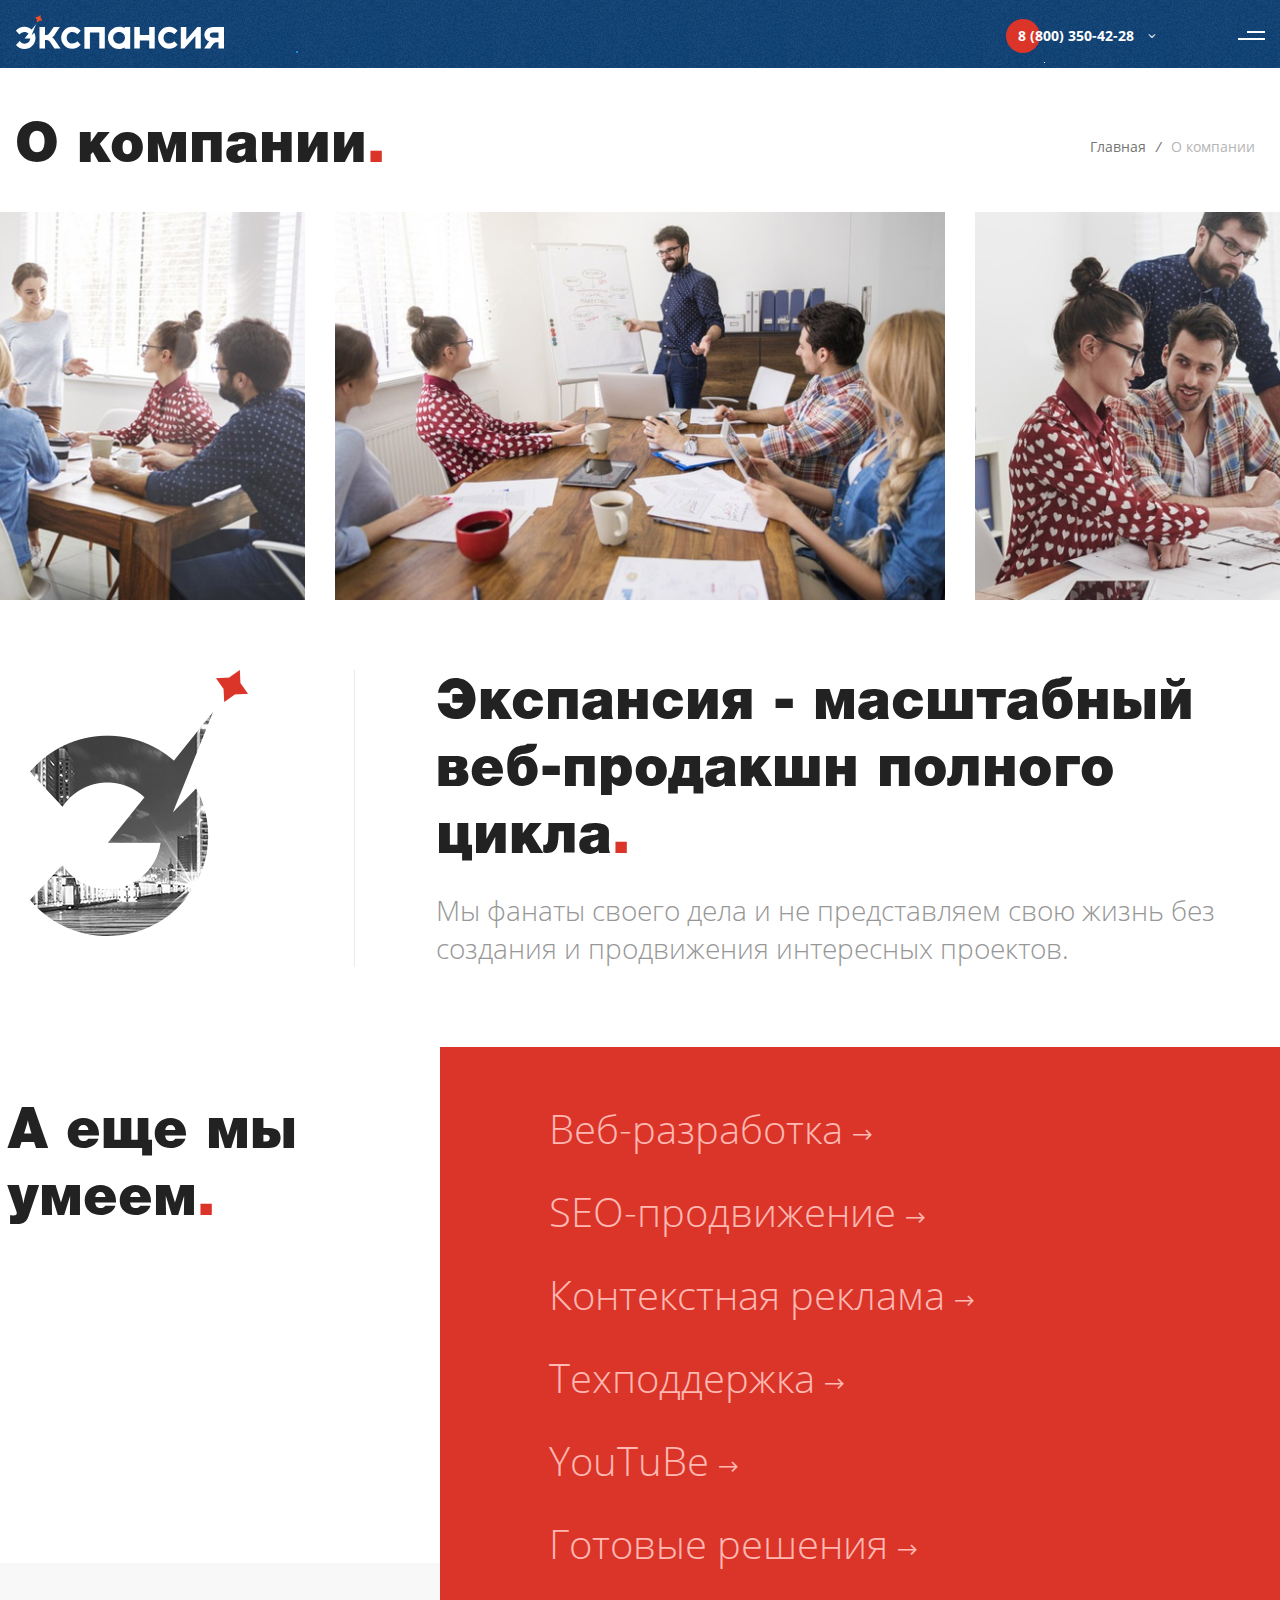
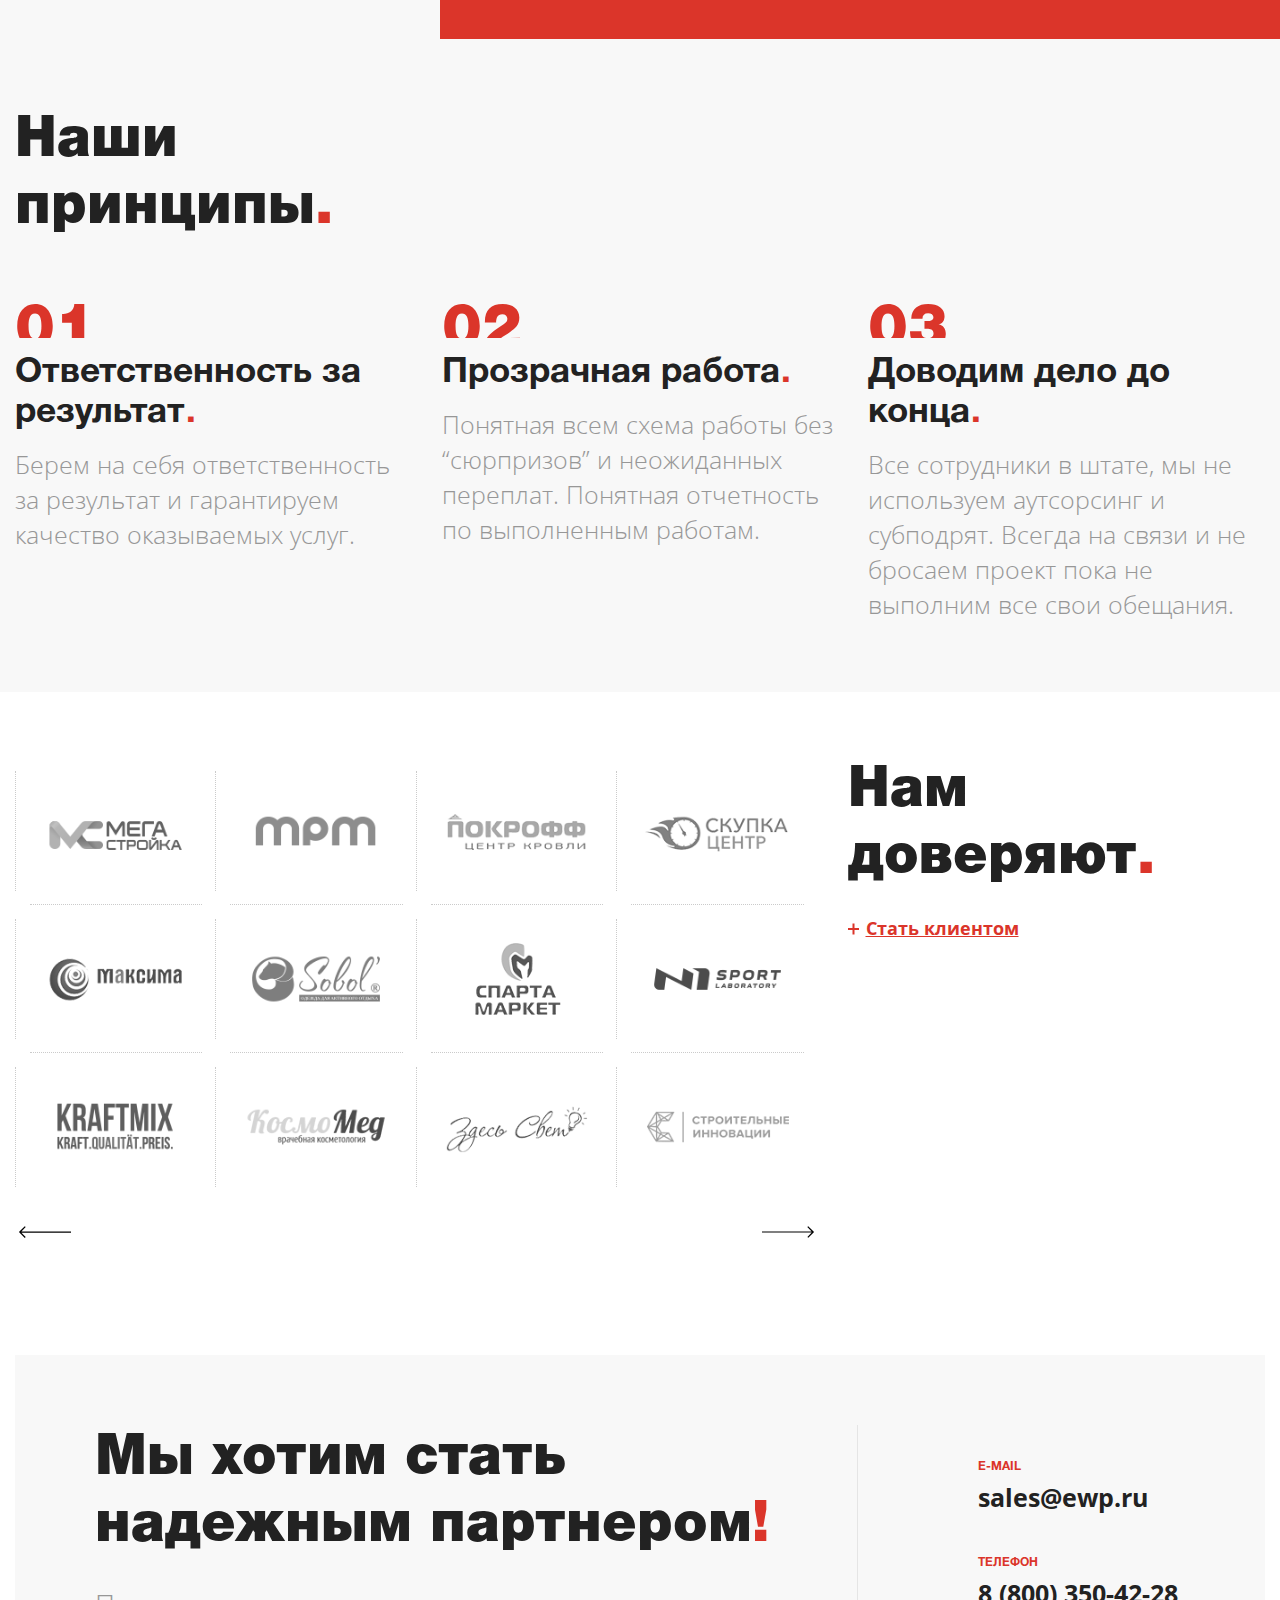
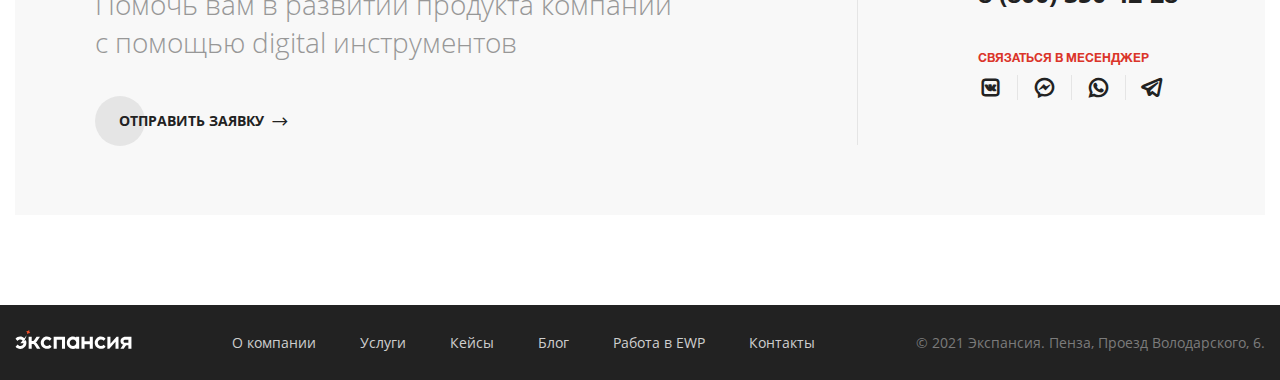
==== about-detail.html @ 78465b91 "comm" ====
<!doctype html>
<html lang="ru">

<head>

    <meta charset="UTF-8">
    <meta name="viewport" content="width=device-width, initial-scale=1.0" />
    <meta http-equiv="X-UA-Compatible" content="ie=edge" />

    <title>О компании. Ewp</title>

    <link rel="stylesheet" href="./libs/fontawesome/css/font-awesome.min.css" />
    <link rel="stylesheet" href="./libs/line-awesome/css/line-awesome.min.css" />
    <link rel="stylesheet" href="./libs/OwlCarousel/assets/owl.carousel.min.css" />
    <link rel="stylesheet" href="./libs/fancybox/jquery.fancybox.min.css" />
    <link rel="stylesheet" href="./libs/simplebar/simplebar.min.css" />
    <link rel="stylesheet" href="./css/bootstrap-grid.css" />
    <link rel="stylesheet" href="./css/common.css" />

 </head>

<body>
    <div class="wrapper">
        <header class="header">
            <div class="header-container">
                <div class="header-top JS-Fix" data-fix="{'classActive': 'header-top-block_fix'}">
                    <div class="header-top-block JS-Fix-Item">
                        <div class="header-top-container">
                        <a class="header-logo" href="/">
                            <svg class="header-logo-element"><use xlink:href="#logo"></use></svg>
                        </a>
                        <a class="header-link" href="#">
                            <i class="header-link-icon"></i>Стать клиентом
                        </a>
                        <div class="header-phone JS-Dropdown" data-dropdown="{'classActive': 'header-phone_active'}">
                            <a class="header-phone-link JS-Dropdown-Switcher" href="javascript:;">
                                <span class="header-phone-label">8 (800) 350-42-28</span>
                                <i class="header-phone-icon fa fa-angle-down" aria-hidden="true"></i>
                            </a>
                            <div class="header-phone-dropdown JS-Dropdown-Menu">
                                <ul class="header-phone-list">
                                    <li class="header-phone-list-item">
                                        <span class="header-phone-region">Пенза</span>
                                        <a class="header-phone-number" href="tel:+78003504228">
                                            <i class="header-phone-list-icon las la-phone"></i>8 (800) 350-42-28
                                        </a>
                                        <span class="header-phone-hours">
                                            <i class="header-phone-list-icon las la-clock"></i>с 9:00 до 18:00
                                        </span>
                                    </li>
                                    <li class="header-phone-list-item">
                                        <span class="header-phone-region">Для регионов Росии</span>
                                        <a class="header-phone-number" href="tel:+78003504228">
                                            <i class="header-phone-list-icon las la-phone"></i>8 (800) 350-42-28
                                        </a>
                                        <span class="header-phone-hours">
                                            <i class="header-phone-list-icon las la-clock"></i>с 9:00 до 18:00
                                        </span>
                                    </li>
                                    <li class="header-phone-list-item">
                                        <span class="header-phone-region">Москва</span>
                                        <a class="header-phone-number" href="tel:+78003504228">
                                            <i class="header-phone-list-icon las la-phone"></i>8 (800) 350-42-28
                                        </a>
                                        <span class="header-phone-hours">
                                            <i class="header-phone-list-icon las la-clock"></i>с 9:00 до 18:00
                                        </span>
                                    </li>
                                </ul>
                                <div class="header-phone-panel">
                                    <a class="button button_simple" href="javascript:;">Заказать звонок<i class="button-icon las la-long-arrow-alt-right"></i></a>
                                </div>
                            </div>
                        </div>
                        <a class="header-menu-switcher-tablet js-menuCall-burger" href="javascript:;">
                            <i class="header-menu-switcher-tablet-icon mob-menu-switcher-icon"></i>
                        </a>
                        <div class="mob-menu JS-MobileMenu" data-mobilemenu="{
                            'classActive': 'open',
                            'classShow': 'mob-menu-show',
                            'classElementActive': 'mob-menu_active'
                        }">
                            <a class="mob-menu-switcher JS-MobileMenu-Burger" href="javascript:;">
                                <i class="mob-menu-switcher-icon"></i>
                            </a>
                            <div class="mob-block JS-MobileMenu-Dropdown">
                                <div class="mob-close-panel">
                                    <a class="mob-header-link" href="#">
                                        <i class="header-link-icon" aria-hidden="true"></i>Стать клиентом
                                    </a>
                                    <a href="javascript:;" class="mob-close JS-MobileMenu-Close"><i class="mob-close-icon las la-times"></i></a>
                                </div>
                                <div class="mob-nav">
                                    <ul class="mob-list">
                                        <li class="mob-list-item">
                                            <a class="mob-list-link JS-MobileMenu-Parent" href="#">Главная</a>
                                        </li>
                                        <li class="mob-list-item">
                                            <a class="mob-list-link JS-MobileMenu-Parent" href="#">О компании<i class="mob-list-icon fa fa-angle-right"></i></a>
                                            <div class="mob-child JS-MobileMenu-Child">
                                                <a class="mob-list-link mob-list-link_back JS-MobileMenu-Back" href="javascript:;">
                                                    <i class="mob-back-icon las la-long-arrow-alt-left"></i>Назад
                                                </a>
                                                <span class="mob-list-current">О компании</span>
                                                <ul class="mob-list mob-list-child">
                                                    <li class="mob-list-item">
                                                        <a class="mob-list-child-link" href="#">О компании</a>
                                                    </li>
                                                    <li class="mob-list-item">
                                                        <a class="mob-list-child-link" href="#">Наша команда</a>
                                                    </li>
                                                    <li class="mob-list-item">
                                                        <a class="mob-list-child-link" href="#">Партнеры</a>
                                                    </li>
                                                    <li class="mob-list-item">
                                                        <a class="mob-list-child-link" href="#">Отзывы</a>
                                                    </li>
                                                    <li class="mob-list-item">
                                                        <a class="mob-list-child-link" href="#">Реквизиты</a>
                                                    </li>
                                                    <li class="mob-list-item">
                                                        <a class="mob-list-child-link" href="#">Вакансии</a>
                                                    </li>
                                                </ul>
                                            </div>
                                        </li>
                                        <li class="mob-list-item">
                                            <a class="mob-list-link JS-MobileMenu-Parent" href="#">Проекты<i class="mob-list-icon fa fa-angle-right" aria-hidden="true"></i></a>
                                            <div class="mob-child JS-MobileMenu-Child">
                                                <a class="mob-list-link mob-list-link_back JS-MobileMenu-Back" href="javascript:;">
                                                    <i class="mob-back-icon las la-long-arrow-alt-left"></i>Назад
                                                </a>
                                                <span class="mob-list-current">Проекты</span>
                                                <ul class="mob-list mob-list-child">
                                                    <li class="mob-list-item">
                                                        <a class="mob-list-child-link" href="#">Интернет-магазины</a>
                                                    </li>
                                                    <li class="mob-list-item">
                                                        <a class="mob-list-child-link" href="#">Корпоративные сайты</a>
                                                    </li>
                                                    <li class="mob-list-item">
                                                        <a class="mob-list-child-link" href="#">Landing pages</a>
                                                    </li>
                                                </ul>
                                            </div>
                                        </li>
                                        <li class="mob-list-item">
                                            <a class="mob-list-link" href="#">Еще что-то</a>
                                        </li>
                                        <li class="mob-list-item">
                                            <a class="mob-list-link JS-MobileMenu-Parent" href="#">Услуги<i class="mob-list-icon fa fa-angle-right" aria-hidden="true"></i></a>
                                            <div class="mob-child JS-MobileMenu-Child">
                                                <a class="mob-list-link mob-list-link_back JS-MobileMenu-Back" href="javascript:;">
                                                    <i class="mob-back-icon las la-long-arrow-alt-left"></i>Назад
                                                </a>
                                                <span class="mob-list-current">Услуги</span>
                                                <ul class="mob-list mob-list-child">
                                                    <li class="mob-list-item">
                                                        <a class="mob-list-child-link" href="#">Веб-разработка</a>
                                                    </li>
                                                    <li class="mob-list-item">
                                                        <a class="mob-list-child-link" href="#">SEO-продвижение</a>
                                                    </li>
                                                    <li class="mob-list-item">
                                                        <a class="mob-list-child-link" href="#">Контекстная реклама</a>
                                                    </li>
                                                    <li class="mob-list-item">
                                                        <a class="mob-list-child-link" href="#">Техподдержка</a>
                                                    </li>
                                                    <li class="mob-list-item">
                                                        <a class="mob-list-child-link" href="#">YouTuBe</a>
                                                    </li>
                                                    <li class="mob-list-item">
                                                        <a class="mob-list-child-link" href="#">Готовые решения</a>
                                                    </li>
                                                </ul>
                                            </div>
                                        </li>
                                        <li class="mob-list-item"><a class="mob-list-link" href="#">Контакты</a></li>
                                    </ul>
                                </div>
                                <div class="mob-info">
                                    <ul class="mob-contacts">
                                        <li class="mob-contacts-item">
                                            <div class="mob-contacts-block">
                                                <i class="mob-contacts-icon las la-phone"></i>
                                                <div>
                                                    <span class="mob-contacts-name">Пенза</span>
                                                    <div class="mob-contacts-description content">
                                                        <a href="tel:+78412329998">8 (8412) 32-99-98</a>
                                                    </div>
                                                </div>
                                            </div>
                                        </li>
                                        <li class="mob-contacts-item">
                                            <div class="menu-list-contacts">
                                                <i class="mob-contacts-icon las la-phone"></i>
                                                <div>
                                                    <span class="mob-contacts-name">Для регионов Росии</span>
                                                    <div class="mob-contacts-description content">
                                                        <a href="tel:+78003504228">8 (800) 350-42-28</a>
                                                    </div>
                                                </div>
                                            </div>
                                        </li>
                                        <li class="mob-contacts-item">
                                            <div class="menu-list-contacts">
                                                <i class="mob-contacts-icon las la-map-marker"></i>
                                                <div>
                                                    <span class="mob-contacts-name">Центральный офис</span>
                                                    <div class="mob-contacts-description content">Россия, г. Пенза, проезд<br /> Володарского, 6</div>
                                                </div>
                                            </div>
                                        </li>
                                        <li class="mob-contacts-item">
                                            <div class="menu-list-contacts">
                                                <i class="mob-contacts-icon las la-envelope"></i>
                                                <div>
                                                    <span class="mob-contacts-name">E-mail</span>
                                                    <div class="mob-contacts-description content">
                                                        <a href="mailto:info@ewp.ru">info@ewp.ru</a>
                                                    </div>
                                                </div>
                                            </div>
                                        </li>
                                    </ul>
                                </div>
                                <div class="mob-info">
                                    <div class="mob-info-title">Связаться в мессенджер</div>
                                    <ul class="messengers">
                                        <li class="messengers-item">
                                            <a class="messengers-link" href="#" rel="nofollow" target="_blank"><i class="messengers-icon lab la-vk"></i></a>
                                        </li>
                                        <li class="messengers-item">
                                            <a class="messengers-link" href="#" rel="nofollow" target="_blank"><i class="messengers-icon lab la-facebook-messenger"></i></a>
                                        </li>
                                        <li class="messengers-item">
                                            <a class="messengers-link" href="#" rel="nofollow" target="_blank"><i class="messengers-icon lab la-whatsapp"></i></a>
                                        </li>
                                        <li class="messengers-item">
                                            <a class="messengers-link" href="#" rel="nofollow" target="_blank"><i class="messengers-icon lab la-telegram"></i></a>
                                        </li>
                                    </ul>
                                </div>
                                <div class="mob-info">
                                    <div class="mob-info-title">Мы в соцсетях</div>
                                    <ul class="mob-socials">
                                        <li class="mob-socials-item">
                                            <a class="mob-socials-link" href="#">
                                                <i class="mob-socials-icon lab la-instagram"></i>
                                            </a>
                                        </li>
                                        <li class="mob-socials-item">
                                            <a class="mob-socials-link" href="#">
                                                <i class="mob-socials-icon lab la-facebook-square"></i>
                                            </a>
                                        </li>
                                        <li class="mob-socials-item">
                                            <a class="mob-socials-link" href="#">
                                                <i class="mob-socials-icon lab la-vk"></i>
                                            </a>
                                        </li>
                                    </ul>
                                </div>
                            </div>
                            <div class="mob-menu-decor JS-MobileMenu-Close"></div>
                        </div>
                    </div>
                    </div>
                </div>
                <div class="header-actions">
                    <div class="header-actions-item">
                        <div class="menu JS-Menu" data-mobilemenu="{
                            'classActive': 'open',
                            'classShow': 'menu-show',
                            'classElementActive': 'menu_active'
                        }">
                            <a class="header-burger JS-MobileMenu-Burger" href="javascript:;">
                                <i class="header-burger-icon"></i>
                            </a>
                            <div class="menu-block JS-MobileMenu-Dropdown">
                                <a href="javascript:;" class="menu-close JS-MobileMenu-Close"><i class="menu-close-icon las la-times"></i></a>
                                <div class="menu-container">
                                    <div class="menu-content js-custom-scroll">
                                        <ol class="menu-list">
                                            <li class="menu-list-item">
                                                <span class="menu-list-count">01</span>
                                                <a class="menu-list-link" href="/">Главная<span class="menu-list-point">.</span></a>
                                            </li>
                                            <li class="menu-list-item">
                                                <span class="menu-list-count">02</span>
                                                <a class="menu-list-link" href="#">О компании<span class="menu-list-point">.</span></a>
                                                <ul class="submenu-list">
                                                    <li class="submenu-list-item">
                                                        <a class="submenu-list-link" href="#">О компании</a>
                                                    </li>
                                                    <li class="submenu-list-item">
                                                        <a class="submenu-list-link" href="#">Наша команда</a>
                                                    </li>
                                                    <li class="submenu-list-item">
                                                        <a class="submenu-list-link" href="#">Партнеры</a>
                                                    </li>
                                                    <li class="submenu-list-item">
                                                        <a class="submenu-list-link" href="#">Отзывы</a>
                                                    </li>
                                                    <li class="submenu-list-item">
                                                        <a class="submenu-list-link" href="#">Реквизиты</a>
                                                    </li>
                                                    <li class="submenu-list-item">
                                                        <a class="submenu-list-link" href="#">Вакансии</a>
                                                    </li>
                                                </ul>
                                            </li>
                                            <li class="menu-list-item">
                                                <span class="menu-list-count">03</span>
                                                <a class="menu-list-link" href="#">Проекты<span class="menu-list-point">.</span></a>
                                                <ul class="submenu-list">
                                                    <li class="submenu-list-item">
                                                        <a class="submenu-list-link" href="#">Интернет-магазины</a>
                                                    </li>
                                                    <li class="submenu-list-item">
                                                        <a class="submenu-list-link" href="#">Корпоративные сайты</a>
                                                    </li>
                                                    <li class="submenu-list-item">
                                                        <a class="submenu-list-link" href="#">Landing pages</a>
                                                    </li>
                                                </ul>
                                            </li>
                                            <li class="menu-list-item">
                                                <span class="menu-list-count">04</span>
                                                <a class="menu-list-link" href="#">Еще что-то<span class="menu-list-point">.</span></a>
                                            </li>
                                            <li class="menu-list-item">
                                                <span class="menu-list-count">05</span>
                                                <a class="menu-list-link" href="#">Услуги<span class="menu-list-point">.</span></a>
                                                <ul class="submenu-list">
                                                    <li class="submenu-list-item">
                                                        <a class="submenu-list-link" href="#">Веб-разработка</a>
                                                    </li>
                                                    <li class="submenu-list-item">
                                                        <a class="submenu-list-link" href="#">SEO-продвижение</a>
                                                    </li>
                                                    <li class="submenu-list-item">
                                                        <a class="submenu-list-link" href="#">Контекстная реклама</a>
                                                    </li>
                                                    <li class="submenu-list-item">
                                                        <a class="submenu-list-link" href="#">Техподдержка</a>
                                                    </li>
                                                    <li class="submenu-list-item">
                                                        <a class="submenu-list-link" href="#">YouTuBe</a>
                                                    </li>
                                                    <li class="submenu-list-item">
                                                        <a class="submenu-list-link" href="#">Готовые решения</a>
                                                    </li>
                                                </ul>
                                            </li>
                                            <li class="menu-list-item">
                                                <span class="menu-list-count">06</span>
                                                <a class="menu-list-link" href="#">Контакты<span class="menu-list-point">.</span></a>
                                                <ul class="submenu-list">
                                                    <li class="submenu-list-item">
                                                        <div class="menu-list-contacts">
                                                            <i class="menu-list-contacts-icon las la-phone"></i>
                                                            <div>
                                                                <span class="menu-list-region">Пенза</span>
                                                                <div class="menu-list-contacts-description content">
                                                                    <a href="tel:+78412329998">8 (8412) 32-99-98</a>
                                                                </div>
                                                            </div>
                                                        </div>
                                                    </li>
                                                    <li class="submenu-list-item">
                                                        <div class="menu-list-contacts">
                                                            <i class="menu-list-contacts-icon las la-phone"></i>
                                                            <div>
                                                                <span class="menu-list-region">Для регионов Росии</span>
                                                                <div class="menu-list-contacts-description content">
                                                                    <a href="tel:+78003504228">8 (800) 350-42-28</a>
                                                                </div>
                                                            </div>
                                                        </div>
                                                    </li>
                                                    <li class="submenu-list-item">
                                                        <div class="menu-list-contacts">
                                                            <i class="menu-list-contacts-icon las la-map-marker"></i>
                                                            <div>
                                                                <span class="menu-list-region">Центральный офис</span>
                                                                <div class="menu-list-contacts-description content">Россия, г. Пенза, проезд<br /> Володарского, 6</div>
                                                            </div>
                                                        </div>
                                                    </li>
                                                    <li class="submenu-list-item">
                                                        <div class="menu-list-contacts">
                                                            <i class="menu-list-contacts-icon las la-envelope"></i>
                                                            <div>
                                                                <span class="menu-list-region">E-mail</span>
                                                                <div class="menu-list-contacts-description content">
                                                                    <a href="mailto:info@ewp.ru">info@ewp.ru</a>
                                                                </div>
                                                            </div>
                                                        </div>
                                                    </li>
                                                </ul>
                                            </li>
                                            <li class="menu-list-item menu-list-item_link">
                                                <a class="menu-header-link" href="#">
                                                    <i class="header-link-icon"></i>Стать клиентом
                                                </a>
                                            </li>
                                        </ol>

                                    </div>
                                </div>
                            </div>
                            <div class="menu-decor JS-MobileMenu-Close"></div>
                        </div>
                    </div>
                    <div class="header-actions-item header-actions-item_socials">
                        <ul class="header-socials">
                            <li>
                                <a class="header-socials-link" href="javascript:;">
                                    <i class="header-socials-icon lab la-instagram"></i>
                                </a>
                            </li>
                            <li>
                                <a class="header-socials-link" href="javascript:;">
                                    <i class="header-socials-icon lab la-facebook-square"></i>
                                </a>
                            </li>
                            <li>
                                <a class="header-socials-link" href="javascript:;">
                                    <i class="header-socials-icon lab la-vk"></i>
                                </a>
                            </li>
                        </ul>
                    </div>
                    <div class="header-actions-item">
                        <div class="menu JS-MenuContacts" data-mobilemenu="{
                            'classActive': 'open',
                            'classShow': 'menu-show',
                            'classElementActive': 'menu_active'
                        }">
                            <a class="header-actions-link JS-MobileMenu-Burger" href="javascript:;">
                                <i class="header-actions-icon las la-phone-volume"></i>
                            </a>
                            <div class="menu-block JS-MobileMenu-Dropdown">
                                <a href="javascript:;" class="menu-close JS-MobileMenu-Close"><i class="menu-close-icon las la-times"></i></a>
                                <div class="menu-content js-custom-scroll">
                                    <ol class="contacts-popup-list">
                                        <li class="contacts-popup-list-item menu-container">
                                            <span class="menu-list-count">01</span>
                                            <span class="menu-list-link">Связаться в мессенджер<span class="menu-list-point">.</span></span>
                                            <ul class="messengers contacts-popup-info">
                                                <li class="messengers-item">
                                                    <a class="messengers-link" href="#" rel="nofollow" target="_blank"><i class="messengers-icon lab la-vk"></i></a>
                                                </li>
                                                <li class="messengers-item">
                                                    <a class="messengers-link" href="#" rel="nofollow" target="_blank"><i class="messengers-icon lab la-facebook-messenger"></i></a>
                                                </li>
                                                <li class="messengers-item">
                                                    <a class="messengers-link" href="#" rel="nofollow" target="_blank"><i class="messengers-icon lab la-whatsapp"></i></a>
                                                </li>
                                                <li class="messengers-item">
                                                    <a class="messengers-link" href="#" rel="nofollow" target="_blank"><i class="messengers-icon lab la-telegram"></i></a>
                                                </li>
                                            </ul>
                                        </li>
                                        <li class="contacts-popup-list-item menu-container">
                                            <span class="menu-list-count">02</span>
                                            <span class="menu-list-link">Контакты<span class="menu-list-point">.</span></span>
                                            <ul class="contacts-popup-data contacts-popup-info">
                                                <li class="contacts-popup-data-item">
                                                    <i class="contacts-popup-data-icon las la-phone"></i>
                                                    <div>
                                                        <span class="contacts-popup-data-name">Пенза</span>
                                                        <div class="contacts-popup-data-description content">
                                                            <a href="tel:+78412329998">8 (8412) 32-99-98</a>
                                                        </div>
                                                    </div>
                                                </li>
                                                <li class="contacts-popup-data-item">
                                                    <i class="contacts-popup-data-icon las la-phone"></i>
                                                    <div>
                                                        <span class="contacts-popup-data-name">Для регионов Росии</span>
                                                        <div class="contacts-popup-data-description content">
                                                            <a href="tel:+78003504228">8 (800) 350-42-28</a>
                                                        </div>
                                                    </div>
                                                </li>
                                                <li class="contacts-popup-data-item">
                                                    <i class="contacts-popup-data-icon las la-phone"></i>
                                                    <div>
                                                        <span class="contacts-popup-data-name">Центральный офис</span>
                                                        <div class="contacts-popup-data-description content">Россия, г. Пенза,<br /> проезд Володарского, 6</div>
                                                    </div>
                                                </li>
                                                <li class="contacts-popup-data-item">
                                                    <i class="contacts-popup-data-icon las la-phone"></i>
                                                    <div>
                                                        <span class="contacts-popup-data-name">E-mail</span>
                                                        <div class="contacts-popup-data-description content">
                                                            <a class="contacts-popup-data-link" href="mailto:info@ewp.ru">info@ewp.ru</a>
                                                        </div>
                                                    </div>
                                                </li>
                                            </ul>
                                        </li>
                                    </ol>
                                </div>
                            </div>
                            <div class="menu-decor JS-MobileMenu-Close"></div>
                        </div>
                    </div>
                    <div class="header-actions-item">
                        <a class="header-actions-link header-actions-link_down" href="#main-content">
                            <i class="header-actions-icon las la-long-arrow-alt-down"></i>
                        </a>
                        <a class="header-actions-link header-actions-link_up js-scrolltop" href="javascript:;" data-scrolltop="header-actions-link_up_active">
                            <i class="header-actions-icon las la-long-arrow-alt-up"></i>
                        </a>
                    </div>
                </div>
                <canvas class="header-decor js-mainAnimation"></canvas>
            </div>
        </header>

        <main id="main-content" class="main-content js-main-content">
            <div class="container">
                <div class="head-panel">
                    <h1 class="main-title">О компании</h1>
                    <ul class="breadcrumbs">
                        <li class="breadcrumbs-item"><a class="breadcrumbs-link" href="/">Главная</a><i class="breadcrumbs-icon">&#47;</i></li>
                        <li class="breadcrumbs-item">О компании</li>
                    </ul>
                </div>

                <div class="about-detail-slider js-slider-company">
                    <div class="about-detail-slider-list js-slider-list">
                        <div class="about-detail-slider-item js-slider-item">
                            <a class="about-detail-slider-link" href="#">
                                <img class="about-detail-slider-img" src="./images/about-detail/about-detail-img-1.jpg" alt="" />
                            </a>
                        </div>
                        <div class="about-detail-slider-item js-slider-item">
                            <a class="about-detail-slider-link" href="#">
                                <img class="about-detail-slider-img" src="./images/about-detail/about-detail-img-2.jpg" alt="" />
                            </a>
                        </div>
                        <div class="about-detail-slider-item js-slider-item">
                            <a class="about-detail-slider-link" href="#">
                                <img class="about-detail-slider-img" src="./images/about-detail/about-detail-img-3.jpg" alt="" />
                            </a>
                        </div>
                    </div>
                </div>

                <div class="about-detail-head about-head">
                    <div class="about-img">
                        <div class="about-img-block">
                            <img class="about-img-element" src="./images/about/company-logo.png" alt="" />
                        </div>
                    </div>
                    <div class="about-description">
                        <h2 class="about-title h1">Экспансия - масштабный веб-продакшн полного цикла</h2>
                        <div class="about-info">Мы фанаты своего дела и не представляем свою жизнь без создания и продвижения интересных проектов.</div>
                    </div>
                </div>

                <section class="about-detail-service">
                    <div class="about-detail-service-container">
                        <div class="about-detail-service-block">
                        <span class="about-detail-service-item">
                            <a class="about-detail-service-link" href="#">Веб-разработка<i class="about-detail-service-icon las la-long-arrow-alt-right"></i></a>
                        </span>
                            <span class="about-detail-service-item">
                            <a class="about-detail-service-link" href="#">SEO-продвижение<i class="about-detail-service-icon las la-long-arrow-alt-right"></i></a>
                        </span>
                            <span class="about-detail-service-item">
                            <a class="about-detail-service-link" href="#">Контекстная реклама<i class="about-detail-service-icon las la-long-arrow-alt-right"></i></a>
                        </span>
                            <span class="about-detail-service-item">
                            <a class="about-detail-service-link" href="#">Техподдержка<i class="about-detail-service-icon las la-long-arrow-alt-right"></i></a>
                        </span>
                            <span class="about-detail-service-item">
                            <a class="about-detail-service-link" href="#">YouTuBe<i class="about-detail-service-icon las la-long-arrow-alt-right"></i></a>
                        </span>
                            <span class="about-detail-service-item">
                            <a class="about-detail-service-link" href="#">Готовые решения<i class="about-detail-service-icon las la-long-arrow-alt-right"></i></a>
                        </span>
                            <h2 class="about-detail-service-title h1">А еще мы умеем</h2>
                        </div>
                    </div>
                </section>
            </div>

            <section class="principles">
                <div class="principles-block">
                    <h2 class="principles-title h1">Наши принципы</h2>
                    <ol class="principles-list row">
                        <li class="principles-list-item col-md-4">
                            <span class="principles-number">01</span>
                            <span class="principles-name h2">Ответственность за результат</span>
                            <div class="principles-info">Берем на себя ответственность за результат и гарантируем качество оказываемых услуг.</div>
                        </li>
                        <li class="principles-list-item col-md-4">
                            <span class="principles-number">02</span>
                            <span class="principles-name h2">Прозрачная работа</span>
                            <div class="principles-info">Понятная всем схема работы без “сюрпризов” и неожиданных переплат. Понятная отчетность по выполненным работам.</div>
                        </li>
                        <li class="principles-list-item col-md-4">
                            <span class="principles-number">03</span>
                            <span class="principles-name h2">Доводим дело до конца</span>
                            <div class="principles-info">Все сотрудники в штате, мы не используем аутсорсинг и субподрят. Всегда на связи и не бросаем проект пока не выполним все свои обещания.</div>
                        </li>
                    </ol>
                </div>
            </section>

            <section class="clients">
                <div class="clients-content js-slider-clients">
                    <div class="clients-container js-slider-list">
                        <div class="clients-list js-slider-item">
                            <div class="clients-list-item">
                                <div class="clients-list-block">
                                    <div class="clients-list-box">
                                        <img class="clients-list-img" src="./images/clients/clients-img-1.png" alt="" />
                                    </div>
                                </div>
                            </div>
                            <div class="clients-list-item">
                                <div class="clients-list-block">
                                    <div class="clients-list-box">
                                        <img class="clients-list-img" src="./images/clients/clients-img-5.png" alt="" />
                                    </div>
                                </div>
                            </div>
                            <div class="clients-list-item">
                                <div class="clients-list-block">
                                    <div class="clients-list-box">
                                        <img class="clients-list-img" src="./images/clients/clients-img-9.png" alt="" />
                                    </div>
                                </div>
                            </div>
                        </div>
                        <div class="clients-list js-slider-item">
                            <div class="clients-list-item">
                                <div class="clients-list-block">
                                    <div class="clients-list-box">
                                        <img class="clients-list-img" src="./images/clients/clients-img-2.png" alt="" />
                                    </div>
                                </div>
                            </div>
                            <div class="clients-list-item">
                                <div class="clients-list-block">
                                    <div class="clients-list-box">
                                        <img class="clients-list-img" src="./images/clients/clients-img-6.png" alt="" />
                                    </div>
                                </div>
                            </div>
                            <div class="clients-list-item">
                                <div class="clients-list-block">
                                    <div class="clients-list-box">
                                        <img class="clients-list-img" src="./images/clients/clients-img-10.png" alt="" />
                                    </div>
                                </div>
                            </div>
                        </div>
                        <div class="clients-list js-slider-item">
                            <div class="clients-list-item">
                                <div class="clients-list-block">
                                    <div class="clients-list-box">
                                        <img class="clients-list-img" src="./images/clients/clients-img-3.png" alt="" />
                                    </div>
                                </div>
                            </div>
                            <div class="clients-list-item">
                                <div class="clients-list-block">
                                    <div class="clients-list-box">
                                        <img class="clients-list-img" src="./images/clients/clients-img-7.png" alt="" />
                                    </div>
                                </div>
                            </div>
                            <div class="clients-list-item">
                                <div class="clients-list-block">
                                    <div class="clients-list-box">
                                        <img class="clients-list-img" src="./images/clients/clients-img-11.png" alt="" />
                                    </div>
                                </div>
                            </div>
                        </div>
                        <div class="clients-list js-slider-item">
                            <div class="clients-list-item">
                                <div class="clients-list-block">
                                    <div class="clients-list-box">
                                        <img class="clients-list-img" src="./images/clients/clients-img-4.png" alt="" />
                                    </div>
                                </div>
                            </div>
                            <div class="clients-list-item">
                                <div class="clients-list-block">
                                    <div class="clients-list-box">
                                        <img class="clients-list-img" src="./images/clients/clients-img-8.png" alt="" />
                                    </div>
                                </div>
                            </div>
                            <div class="clients-list-item">
                                <div class="clients-list-block">
                                    <div class="clients-list-box">
                                        <img class="clients-list-img" src="./images/clients/clients-img-12.png" alt="" />
                                    </div>
                                </div>
                            </div>
                        </div>
                        <div class="clients-list js-slider-item">
                            <div class="clients-list-item">
                                <div class="clients-list-block">
                                    <div class="clients-list-box">
                                        <img class="clients-list-img" src="./images/clients/clients-img-1.png" alt="" />
                                    </div>
                                </div>
                            </div>
                            <div class="clients-list-item">
                                <div class="clients-list-block">
                                    <div class="clients-list-box">
                                        <img class="clients-list-img" src="./images/clients/clients-img-2.png" alt="" />
                                    </div>
                                </div>
                            </div>
                            <div class="clients-list-item">
                                <div class="clients-list-block">
                                    <div class="clients-list-box">
                                        <img class="clients-list-img" src="./images/clients/clients-img-3.png" alt="" />
                                    </div>
                                </div>
                            </div>
                        </div>
                        <div class="clients-list js-slider-item">
                            <div class="clients-list-item">
                                <div class="clients-list-block">
                                    <div class="clients-list-box">
                                        <img class="clients-list-img" src="./images/clients/clients-img-4.png" alt="" />
                                    </div>
                                </div>
                            </div>
                            <div class="clients-list-item">
                                <div class="clients-list-block">
                                    <div class="clients-list-box">
                                        <img class="clients-list-img" src="./images/clients/clients-img-5.png" alt="" />
                                    </div>
                                </div>
                            </div>
                            <div class="clients-list-item">
                                <div class="clients-list-block">
                                    <div class="clients-list-box">
                                        <img class="clients-list-img" src="./images/clients/clients-img-6.png" alt="" />
                                    </div>
                                </div>
                            </div>
                        </div>
                        <div class="clients-list js-slider-item">
                            <div class="clients-list-item">
                                <div class="clients-list-block">
                                    <div class="clients-list-box">
                                        <img class="clients-list-img" src="./images/clients/clients-img-7.png" alt="" />
                                    </div>
                                </div>
                            </div>
                            <div class="clients-list-item">
                                <div class="clients-list-block">
                                    <div class="clients-list-box">
                                        <img class="clients-list-img" src="./images/clients/clients-img-8.png" alt="" />
                                    </div>
                                </div>
                            </div>
                            <div class="clients-list-item">
                                <div class="clients-list-block">
                                    <div class="clients-list-box">
                                        <img class="clients-list-img" src="./images/clients/clients-img-9.png" alt="" />
                                    </div>
                                </div>
                            </div>
                        </div>
                        <div class="clients-list js-slider-item">
                            <div class="clients-list-item">
                                <div class="clients-list-block">
                                    <div class="clients-list-box">
                                        <img class="clients-list-img" src="./images/clients/clients-img-10.png" alt="" />
                                    </div>
                                </div>
                            </div>
                            <div class="clients-list-item">
                                <div class="clients-list-block">
                                    <div class="clients-list-box">
                                        <img class="clients-list-img" src="./images/clients/clients-img-11.png" alt="" />
                                    </div>
                                </div>
                            </div>
                            <div class="clients-list-item">
                                <div class="clients-list-block">
                                    <div class="clients-list-box">
                                        <img class="clients-list-img" src="./images/clients/clients-img-12.png" alt="" />
                                    </div>
                                </div>
                            </div>
                        </div>
                    </div>
                    <div class="clients-nav slider-nav js-slider-buttons">
                        <button class="slider-button js-slider-prev">
                            <svg version="1.1" xmlns="http://www.w3.org/2000/svg" xmlns:xlink="http://www.w3.org/1999/xlink" x="0px" y="0px" width="52px" height="12px" viewBox="0 0 52 12" style="enable-background:new 0 0 52 12;" xml:space="preserve">
                                <path d="M5.8,0.2l0.9,0.9L2.4,5.4H52v1.3H2.4l4.3,4.3l-0.9,0.9L0.4,6.5L0,6l0.4-0.5L5.8,0.2z"/>
                            </svg>
                        </button>
                        <button class="slider-button js-slider-next">
                            <svg version="1.1" xmlns="http://www.w3.org/2000/svg" xmlns:xlink="http://www.w3.org/1999/xlink" x="0px" y="0px" width="52px" height="12px" viewBox="0 0 52 12" style="enable-background:new 0 0 52 12;" xml:space="preserve">
                                <path d="M51.6,5.5L52,6l-0.4,0.5l-5.3,5.3l-0.9-0.9l4.3-4.3H0V5.4h49.6l-4.3-4.3l0.9-0.9L51.6,5.5z"/>
                            </svg>
                        </button>
                    </div>
                </div>
                <div class="clients-side">
                    <h2 class="h1">Нам доверяют</h2>
                    <a class="clients-link" href="#">
                        <i class="header-link-icon"></i>Стать клиентом
                    </a>
                </div>
            </section>

        </main>

        <footer class="footer">
            <div class="contacts js-animate-contacts">
                <div class="contacts-container">
                    <div class="contacts-main">
                        <span class="contacts-title h1">Мы хотим стать надежным партнером<span class="contacts-label">!</span></span>
                        <div class="contacts-info">Помочь вам в развитии продукта компании с&nbsp;помощью digital инструментов</div>
                        <a class="more-link js-popup-feedback" href="javascript:;" data-src="./ajax/feedback.html">
                            <span class="more-link-label">Отправить заявку</span>
                            <i class="more-link-icon las la-long-arrow-alt-right"></i>
                        </a>
                    </div>
                    <div class="contacts-side">
                        <ul class="contacts-list">
                            <li class="contacts-list-item">
                                <span class="contacts-list-name">E-mail</span>
                                <div class="contacts-list-info">
                                    <a href="mailto:sales@ewp.ru">sales@ewp.ru</a>
                                </div>
                            </li>
                            <li class="contacts-list-item">
                                <span class="contacts-list-name">телефон</span>
                                <div class="contacts-list-info">
                                    <a href="tel:+78003504228">8 (800) 350-42-28</a>
                                </div>
                            </li>
                            <li class="contacts-list-item">
                                <span class="contacts-list-name">связаться в месенджер</span>
                                <div class="contacts-list-info">
                                    <div class="contacts-messengers">
                                        <ul class="messengers">
                                            <li class="messengers-item">
                                                <a class="messengers-link" href="#" rel="nofollow" target="_blank"><i class="messengers-icon lab la-vk"></i></a>
                                            </li>
                                            <li class="messengers-item">
                                                <a class="messengers-link" href="#" rel="nofollow" target="_blank"><i class="messengers-icon lab la-facebook-messenger"></i></a>
                                            </li>
                                            <li class="messengers-item">
                                                <a class="messengers-link" href="#" rel="nofollow" target="_blank"><i class="messengers-icon lab la-whatsapp"></i></a>
                                            </li>
                                            <li class="messengers-item">
                                                <a class="messengers-link" href="#" rel="nofollow" target="_blank"><i class="messengers-icon lab la-telegram"></i></a>
                                            </li>
                                        </ul>
                                    </div>
                                </div>
                            </li>
                        </ul>
                    </div>
                </div>
            </div>

            <div class="footer-block">
                <div class="footer-container">
                    <a class="footer-logo" href="/">
                        <svg class="footer-logo-element"><use xlink:href="#logo-light"></use></svg>
                    </a>
                    <nav class="footer-nav">
                        <a class="footer-nav-link" href="#">О компании</a>
                        <a class="footer-nav-link" href="#">Услуги</a>
                        <a class="footer-nav-link" href="#">Кейсы</a>
                        <a class="footer-nav-link" href="#">Блог</a>
                        <a class="footer-nav-link" href="#">Работа в EWP</a>
                        <a class="footer-nav-link" href="#">Контакты</a>
                    </nav>
                    <div class="footer-copyright">© 2021 Экспансия. Пенза, Проезд Володарского, 6.</div>
                </div>
            </div>
        </footer>

        <div class="decor-popup"></div>

        <div class="form-popup-container js-form-popup"></div>

        <div class="preloader g-hidden js-preloader">
            <div class="preloader-container"></div>
        </div>

        <div class="svg-box">
            <svg version="1.1" id="logo" xmlns="http://www.w3.org/2000/svg" xmlns:xlink="http://www.w3.org/1999/xlink" x="0px" y="0px"
                 viewBox="0 0 210 36" style="enable-background:new 0 0 210 36;" xml:space="preserve">
                                    <path d="M39.4,34.6l-3.7-5.7c-0.7-1.1-1.3-1.8-1.8-2.2c-0.5-0.4-1.3-0.6-2.3-0.6H30v8.5h-5.5V13H30v7.9h1.3
                                        c1,0,1.7-0.2,2.2-0.6c0.5-0.4,1.1-1.1,1.8-2.2l3.4-5.1h6.1l-4.8,7.3C39,22,37.9,23.1,37,23.5c1,0.3,2.1,1.4,3.3,3.2l5.2,7.9H39.4z"
                                    />
                <path d="M57.2,12.8c3.5,0,6.3,1.3,8.5,4l-3.3,3.5c-1.6-1.5-3.3-2.2-5.2-2.2c-1.5,0-2.8,0.5-3.9,1.6
                                        c-1.1,1.1-1.6,2.4-1.6,4.1c0,1.7,0.5,3.1,1.6,4.1c1.1,1.1,2.4,1.6,3.9,1.6c1.9,0,3.6-0.7,5.2-2.2l3.3,3.5c-2.2,2.6-5.1,4-8.5,4
                                        c-3.1,0-5.7-1.1-7.8-3.2c-2.1-2.2-3.2-4.8-3.2-7.8c0-3.1,1.1-5.7,3.2-7.8C51.5,13.9,54.1,12.8,57.2,12.8z"/>
                <path d="M89.8,34.6h-5.5V18.4h-9.4v16.3h-5.5V13h20.4V34.6z"/>
                <path d="M139.7,34.6h-5.5v-8.2h-9.4v8.2h-5.5V13h5.5v8.1h9.4V13h5.5V34.6z"/>
                <path d="M154.1,12.8c3.5,0,6.3,1.3,8.5,4l-3.3,3.5c-1.6-1.5-3.3-2.2-5.2-2.2c-1.5,0-2.8,0.5-3.9,1.6
                                        c-1.1,1.1-1.6,2.4-1.6,4.1c0,1.7,0.5,3.1,1.6,4.1c1.1,1.1,2.4,1.6,3.9,1.6c1.9,0,3.6-0.7,5.2-2.2l3.3,3.5c-2.2,2.6-5.1,4-8.5,4
                                        c-3.1,0-5.7-1.1-7.8-3.2c-2.1-2.2-3.2-4.8-3.2-7.8c0-3.1,1.1-5.7,3.2-7.8C148.4,13.9,151,12.8,154.1,12.8z"/>
                <path d="M185.9,34.6h-5.5V21.9l-11.1,12.7h-3.5V13h5.5v12.7L182.3,13h3.5V34.6z"/>
                <path d="M209,34.6h-5.5v-6.3h-2.2c-0.9,0-1.5,0.2-2,0.6c-0.5,0.4-1.1,1.1-1.8,2.1l-2.4,3.5h-6l2.8-4.1
                                        c1-1.5,1.8-2.5,2.3-2.9c-1.4-0.4-2.6-1.3-3.5-2.5c-0.9-1.3-1.3-2.6-1.3-4c0-1,0.2-1.9,0.5-2.8c0.3-0.9,0.8-1.7,1.5-2.5
                                        c0.7-0.8,1.7-1.5,3-1.9c1.3-0.5,2.8-0.7,4.6-0.7H209V34.6z M203.5,18.4h-5.3c-2.2,0-3.4,0.9-3.4,2.7c0,1.8,1.1,2.7,3.4,2.7h5.3
                                        V18.4z"/>
                <path d="M109.7,13v1.3c-1.6-1-3.6-1.5-5.6-1.5c-6.1,0-11.1,4.9-11.1,11.1c0,6.1,4.9,11.1,11.1,11.1
                                        c2.1,0,4-0.6,5.6-1.5v1.3h5.5V13H109.7z M104.1,29.7c-3.3,0-5.9-2.6-5.9-5.9s2.6-5.9,5.9-5.9c3.3,0,5.9,2.6,5.9,5.9
                                        C109.9,27.1,107.3,29.7,104.1,29.7z"/>
                <polygon class="header-logo-decor" points="25.5,1.1 25.7,4.1 27.4,6.5 24.4,6.7 22,8.4 21.8,5.4 20.1,3 23.1,2.8 	"/>
                <path d="M16.6,21.3l4.4-11.1l-4.3,5.4c-1.9-1.7-4.5-2.8-7.3-2.8c-3.4,0-6.5,1.5-8.5,4l3.6,3.8C5.6,19,7.4,18,9.5,18
                                        c1.6,0,3,0.6,4.1,1.6l-4,5l5.8,0c-0.4,2.9-2.8,5.1-5.8,5.1c-2.1,0-3.9-1.1-4.9-2.7L1,30.9c2,2.4,5.1,4,8.5,4c6.1,0,11-4.9,11-11
                                        c0-1.9-0.5-3.7-1.3-5.2L16.6,21.3z"/>
            </svg>
            <svg version="1.1" id="logo-light" xmlns="http://www.w3.org/2000/svg" xmlns:xlink="http://www.w3.org/1999/xlink" x="0px" y="0px"
                 viewBox="0 0 210 36" style="enable-background:new 0 0 210 36;" xml:space="preserve">
                                    <path d="M39.4,34.6l-3.7-5.7c-0.7-1.1-1.3-1.8-1.8-2.2c-0.5-0.4-1.3-0.6-2.3-0.6H30v8.5h-5.5V13H30v7.9h1.3
                                        c1,0,1.7-0.2,2.2-0.6c0.5-0.4,1.1-1.1,1.8-2.2l3.4-5.1h6.1l-4.8,7.3C39,22,37.9,23.1,37,23.5c1,0.3,2.1,1.4,3.3,3.2l5.2,7.9H39.4z"
                                    />
                <path d="M57.2,12.8c3.5,0,6.3,1.3,8.5,4l-3.3,3.5c-1.6-1.5-3.3-2.2-5.2-2.2c-1.5,0-2.8,0.5-3.9,1.6
                                        c-1.1,1.1-1.6,2.4-1.6,4.1c0,1.7,0.5,3.1,1.6,4.1c1.1,1.1,2.4,1.6,3.9,1.6c1.9,0,3.6-0.7,5.2-2.2l3.3,3.5c-2.2,2.6-5.1,4-8.5,4
                                        c-3.1,0-5.7-1.1-7.8-3.2c-2.1-2.2-3.2-4.8-3.2-7.8c0-3.1,1.1-5.7,3.2-7.8C51.5,13.9,54.1,12.8,57.2,12.8z"/>
                <path d="M89.8,34.6h-5.5V18.4h-9.4v16.3h-5.5V13h20.4V34.6z"/>
                <path d="M139.7,34.6h-5.5v-8.2h-9.4v8.2h-5.5V13h5.5v8.1h9.4V13h5.5V34.6z"/>
                <path d="M154.1,12.8c3.5,0,6.3,1.3,8.5,4l-3.3,3.5c-1.6-1.5-3.3-2.2-5.2-2.2c-1.5,0-2.8,0.5-3.9,1.6
                                        c-1.1,1.1-1.6,2.4-1.6,4.1c0,1.7,0.5,3.1,1.6,4.1c1.1,1.1,2.4,1.6,3.9,1.6c1.9,0,3.6-0.7,5.2-2.2l3.3,3.5c-2.2,2.6-5.1,4-8.5,4
                                        c-3.1,0-5.7-1.1-7.8-3.2c-2.1-2.2-3.2-4.8-3.2-7.8c0-3.1,1.1-5.7,3.2-7.8C148.4,13.9,151,12.8,154.1,12.8z"/>
                <path d="M185.9,34.6h-5.5V21.9l-11.1,12.7h-3.5V13h5.5v12.7L182.3,13h3.5V34.6z"/>
                <path d="M209,34.6h-5.5v-6.3h-2.2c-0.9,0-1.5,0.2-2,0.6c-0.5,0.4-1.1,1.1-1.8,2.1l-2.4,3.5h-6l2.8-4.1
                                        c1-1.5,1.8-2.5,2.3-2.9c-1.4-0.4-2.6-1.3-3.5-2.5c-0.9-1.3-1.3-2.6-1.3-4c0-1,0.2-1.9,0.5-2.8c0.3-0.9,0.8-1.7,1.5-2.5
                                        c0.7-0.8,1.7-1.5,3-1.9c1.3-0.5,2.8-0.7,4.6-0.7H209V34.6z M203.5,18.4h-5.3c-2.2,0-3.4,0.9-3.4,2.7c0,1.8,1.1,2.7,3.4,2.7h5.3
                                        V18.4z"/>
                <path d="M109.7,13v1.3c-1.6-1-3.6-1.5-5.6-1.5c-6.1,0-11.1,4.9-11.1,11.1c0,6.1,4.9,11.1,11.1,11.1
                                        c2.1,0,4-0.6,5.6-1.5v1.3h5.5V13H109.7z M104.1,29.7c-3.3,0-5.9-2.6-5.9-5.9s2.6-5.9,5.9-5.9c3.3,0,5.9,2.6,5.9,5.9
                                        C109.9,27.1,107.3,29.7,104.1,29.7z"/>
                <polygon class="header-logo-decor" points="25.5,1.1 25.7,4.1 27.4,6.5 24.4,6.7 22,8.4 21.8,5.4 20.1,3 23.1,2.8 	"/>
                <path d="M16.6,21.3l4.4-11.1l-4.3,5.4c-1.9-1.7-4.5-2.8-7.3-2.8c-3.4,0-6.5,1.5-8.5,4l3.6,3.8C5.6,19,7.4,18,9.5,18
                                        c1.6,0,3,0.6,4.1,1.6l-4,5l5.8,0c-0.4,2.9-2.8,5.1-5.8,5.1c-2.1,0-3.9-1.1-4.9-2.7L1,30.9c2,2.4,5.1,4,8.5,4c6.1,0,11-4.9,11-11
                                        c0-1.9-0.5-3.7-1.3-5.2L16.6,21.3z"/>
            </svg>
        </div>

    </div>

    <script>
        var GLOBAL = GLOBAL || {};
        GLOBAL.FORMERROR = GLOBAL.FORMERROR || {};
        GLOBAL.FORMERROR.REQUIRED = 'Заполните это поле';
        GLOBAL.FORMERROR.EMAIL = '';
    </script>

    <script src="./libs/jquery/jquery-3.5.1.min.js"></script>
    <script src="./libs/OwlCarousel/owl.carousel.min.js"></script>
    <script src="./libs/fancybox/jquery.fancybox.min.js"></script>
    <script src="./libs/validate/jquery.validate.min.js"></script>
    <script src="./libs/simplebar/simplebar.min.js"></script>
    <script src="./libs/wow/wow.min.js"></script>
    <script src="./libs/mousewheel/jquery.mousewheel.js"></script>
    <script src="./libs/mask/jquery.mask.min.js"></script>
    <script src="./js/JSC.Dropdown.js"></script>
    <script src="./js/JSC.MobileMenu.js"></script>
    <script src="./js/JSC.Fix.js"></script>
    <script src="./js/JSC.FieldText.js"></script>
    <script src="./js/JSC.AjaxMore.js"></script>

    <script src="./js/main.js"></script>

    <!-- Подключить на этой странице -->
    <script src="./js/about-detail.js"></script>
    <!-- /Подключить на этой странице -->

</body>
</html>
---- libs/line-awesome/css/line-awesome.min.css ----
.la,.lab,.lad,.lal,.lar,.las{-moz-osx-font-smoothing:grayscale;-webkit-font-smoothing:antialiased;display:inline-block;font-style:normal;font-variant:normal;text-rendering:auto;line-height:1}.la-lg{font-size:1.33333em;line-height:.75em;vertical-align:-.0667em}.la-xs{font-size:.75em}.la-sm{font-size:.875em}.la-1x{font-size:1em}.la-2x{font-size:2em}.la-3x{font-size:3em}.la-4x{font-size:4em}.la-5x{font-size:5em}.la-6x{font-size:6em}.la-7x{font-size:7em}.la-8x{font-size:8em}.la-9x{font-size:9em}.la-10x{font-size:10em}.la-fw{text-align:center;width:1.25em}.la-ul{list-style-type:none;margin-left:2.5em;padding-left:0}.la-ul>li{position:relative}.la-li{left:-2em;position:absolute;text-align:center;width:2em;line-height:inherit}.la-border{border:solid .08em #eee;border-radius:.1em;padding:.2em .25em .15em}.la-pull-left{float:left}.la-pull-right{float:right}.la.la-pull-left,.lab.la-pull-left,.lal.la-pull-left,.lar.la-pull-left,.las.la-pull-left{margin-right:.3em}.la.la-pull-right,.lab.la-pull-right,.lal.la-pull-right,.lar.la-pull-right,.las.la-pull-right{margin-left:.3em}.la-spin{-webkit-animation:la-spin 2s infinite linear;animation:la-spin 2s infinite linear}.la-pulse{-webkit-animation:la-spin 1s infinite steps(8);animation:la-spin 1s infinite steps(8)}@-webkit-keyframes la-spin{0%{-webkit-transform:rotate(0);transform:rotate(0)}100%{-webkit-transform:rotate(360deg);transform:rotate(360deg)}}@keyframes la-spin{0%{-webkit-transform:rotate(0);transform:rotate(0)}100%{-webkit-transform:rotate(360deg);transform:rotate(360deg)}}.la-rotate-90{-webkit-transform:rotate(90deg);transform:rotate(90deg)}.la-rotate-180{-webkit-transform:rotate(180deg);transform:rotate(180deg)}.la-rotate-270{-webkit-transform:rotate(270deg);transform:rotate(270deg)}.la-flip-horizontal{-webkit-transform:scale(-1,1);transform:scale(-1,1)}.la-flip-vertical{-webkit-transform:scale(1,-1);transform:scale(1,-1)}.la-flip-both,.la-flip-horizontal.la-flip-vertical{-webkit-transform:scale(-1,-1);transform:scale(-1,-1)}:root .la-flip-both,:root .la-flip-horizontal,:root .la-flip-vertical,:root .la-rotate-180,:root .la-rotate-270,:root .la-rotate-90{-webkit-filter:none;filter:none}.la-stack{display:inline-block;height:2em;line-height:2em;position:relative;vertical-align:middle;width:2.5em}.la-stack-1x,.la-stack-2x{left:0;position:absolute;text-align:center;width:100%}.la-stack-1x{line-height:inherit}.la-stack-2x{font-size:2em}.la-inverse{color:#fff}.la-500px:before{content:"\f26e"}.la-accessible-icon:before{content:"\f368"}.la-accusoft:before{content:"\f369"}.la-acquisitions-incorporated:before{content:"\f6af"}.la-ad:before{content:"\f641"}.la-address-book:before{content:"\f2b9"}.la-address-card:before{content:"\f2bb"}.la-adjust:before{content:"\f042"}.la-adn:before{content:"\f170"}.la-adobe:before{content:"\f778"}.la-adversal:before{content:"\f36a"}.la-affiliatetheme:before{content:"\f36b"}.la-air-freshener:before{content:"\f5d0"}.la-airbnb:before{content:"\f834"}.la-algolia:before{content:"\f36c"}.la-align-center:before{content:"\f037"}.la-align-justify:before{content:"\f039"}.la-align-left:before{content:"\f036"}.la-align-right:before{content:"\f038"}.la-alipay:before{content:"\f642"}.la-allergies:before{content:"\f461"}.la-amazon:before{content:"\f270"}.la-amazon-pay:before{content:"\f42c"}.la-ambulance:before{content:"\f0f9"}.la-american-sign-language-interpreting:before{content:"\f2a3"}.la-amilia:before{content:"\f36d"}.la-anchor:before{content:"\f13d"}.la-android:before{content:"\f17b"}.la-angellist:before{content:"\f209"}.la-angle-double-down:before{content:"\f103"}.la-angle-double-left:before{content:"\f100"}.la-angle-double-right:before{content:"\f101"}.la-angle-double-up:before{content:"\f102"}.la-angle-down:before{content:"\f107"}.la-angle-left:before{content:"\f104"}.la-angle-right:before{content:"\f105"}.la-angle-up:before{content:"\f106"}.la-angry:before{content:"\f556"}.la-angrycreative:before{content:"\f36e"}.la-angular:before{content:"\f420"}.la-ankh:before{content:"\f644"}.la-app-store:before{content:"\f36f"}.la-app-store-ios:before{content:"\f370"}.la-apper:before{content:"\f371"}.la-apple:before{content:"\f179"}.la-apple-alt:before{content:"\f5d1"}.la-apple-pay:before{content:"\f415"}.la-archive:before{content:"\f187"}.la-archway:before{content:"\f557"}.la-arrow-alt-circle-down:before{content:"\f358"}.la-arrow-alt-circle-left:before{content:"\f359"}.la-arrow-alt-circle-right:before{content:"\f35a"}.la-arrow-alt-circle-up:before{content:"\f35b"}.la-arrow-circle-down:before{content:"\f0ab"}.la-arrow-circle-left:before{content:"\f0a8"}.la-arrow-circle-right:before{content:"\f0a9"}.la-arrow-circle-up:before{content:"\f0aa"}.la-arrow-down:before{content:"\f063"}.la-arrow-left:before{content:"\f060"}.la-arrow-right:before{content:"\f061"}.la-arrow-up:before{content:"\f062"}.la-arrows-alt:before{content:"\f0b2"}.la-arrows-alt-h:before{content:"\f337"}.la-arrows-alt-v:before{content:"\f338"}.la-artstation:before{content:"\f77a"}.la-assistive-listening-systems:before{content:"\f2a2"}.la-asterisk:before{content:"\f069"}.la-asymmetrik:before{content:"\f372"}.la-at:before{content:"\f1fa"}.la-atlas:before{content:"\f558"}.la-atlassian:before{content:"\f77b"}.la-atom:before{content:"\f5d2"}.la-audible:before{content:"\f373"}.la-audio-description:before{content:"\f29e"}.la-autoprefixer:before{content:"\f41c"}.la-avianex:before{content:"\f374"}.la-aviato:before{content:"\f421"}.la-award:before{content:"\f559"}.la-aws:before{content:"\f375"}.la-baby:before{content:"\f77c"}.la-baby-carriage:before{content:"\f77d"}.la-backspace:before{content:"\f55a"}.la-backward:before{content:"\f04a"}.la-bacon:before{content:"\f7e5"}.la-balance-scale:before{content:"\f24e"}.la-balance-scale-left:before{content:"\f515"}.la-balance-scale-right:before{content:"\f516"}.la-ban:before{content:"\f05e"}.la-band-aid:before{content:"\f462"}.la-bandcamp:before{content:"\f2d5"}.la-barcode:before{content:"\f02a"}.la-bars:before{content:"\f0c9"}.la-baseball-ball:before{content:"\f433"}.la-basketball-ball:before{content:"\f434"}.la-bath:before{content:"\f2cd"}.la-battery-empty:before{content:"\f244"}.la-battery-full:before{content:"\f240"}.la-battery-half:before{content:"\f242"}.la-battery-quarter:before{content:"\f243"}.la-battery-three-quarters:before{content:"\f241"}.la-battle-net:before{content:"\f835"}.la-bed:before{content:"\f236"}.la-beer:before{content:"\f0fc"}.la-behance:before{content:"\f1b4"}.la-behance-square:before{content:"\f1b5"}.la-bell:before{content:"\f0f3"}.la-bell-slash:before{content:"\f1f6"}.la-bezier-curve:before{content:"\f55b"}.la-bible:before{content:"\f647"}.la-bicycle:before{content:"\f206"}.la-biking:before{content:"\f84a"}.la-bimobject:before{content:"\f378"}.la-binoculars:before{content:"\f1e5"}.la-biohazard:before{content:"\f780"}.la-birthday-cake:before{content:"\f1fd"}.la-bitbucket:before{content:"\f171"}.la-bitcoin:before{content:"\f379"}.la-bity:before{content:"\f37a"}.la-black-tie:before{content:"\f27e"}.la-blackberry:before{content:"\f37b"}.la-blender:before{content:"\f517"}.la-blender-phone:before{content:"\f6b6"}.la-blind:before{content:"\f29d"}.la-blog:before{content:"\f781"}.la-blogger:before{content:"\f37c"}.la-blogger-b:before{content:"\f37d"}.la-bluetooth:before{content:"\f293"}.la-bluetooth-b:before{content:"\f294"}.la-bold:before{content:"\f032"}.la-bolt:before{content:"\f0e7"}.la-bomb:before{content:"\f1e2"}.la-bone:before{content:"\f5d7"}.la-bong:before{content:"\f55c"}.la-book:before{content:"\f02d"}.la-book-dead:before{content:"\f6b7"}.la-book-medical:before{content:"\f7e6"}.la-book-open:before{content:"\f518"}.la-book-reader:before{content:"\f5da"}.la-bookmark:before{content:"\f02e"}.la-bootstrap:before{content:"\f836"}.la-border-all:before{content:"\f84c"}.la-border-none:before{content:"\f850"}.la-border-style:before{content:"\f853"}.la-bowling-ball:before{content:"\f436"}.la-box:before{content:"\f466"}.la-box-open:before{content:"\f49e"}.la-boxes:before{content:"\f468"}.la-braille:before{content:"\f2a1"}.la-brain:before{content:"\f5dc"}.la-bread-slice:before{content:"\f7ec"}.la-briefcase:before{content:"\f0b1"}.la-briefcase-medical:before{content:"\f469"}.la-broadcast-tower:before{content:"\f519"}.la-broom:before{content:"\f51a"}.la-brush:before{content:"\f55d"}.la-btc:before{content:"\f15a"}.la-buffer:before{content:"\f837"}.la-bug:before{content:"\f188"}.la-building:before{content:"\f1ad"}.la-bullhorn:before{content:"\f0a1"}.la-bullseye:before{content:"\f140"}.la-burn:before{content:"\f46a"}.la-buromobelexperte:before{content:"\f37f"}.la-bus:before{content:"\f207"}.la-bus-alt:before{content:"\f55e"}.la-business-time:before{content:"\f64a"}.la-buy-n-large:before{content:"\f8a6"}.la-buysellads:before{content:"\f20d"}.la-calculator:before{content:"\f1ec"}.la-calendar:before{content:"\f133"}.la-calendar-alt:before{content:"\f073"}.la-calendar-check:before{content:"\f274"}.la-calendar-day:before{content:"\f783"}.la-calendar-minus:before{content:"\f272"}.la-calendar-plus:before{content:"\f271"}.la-calendar-times:before{content:"\f273"}.la-calendar-week:before{content:"\f784"}.la-camera:before{content:"\f030"}.la-camera-retro:before{content:"\f083"}.la-campground:before{content:"\f6bb"}.la-canadian-maple-leaf:before{content:"\f785"}.la-candy-cane:before{content:"\f786"}.la-cannabis:before{content:"\f55f"}.la-capsules:before{content:"\f46b"}.la-car:before{content:"\f1b9"}.la-car-alt:before{content:"\f5de"}.la-car-battery:before{content:"\f5df"}.la-car-crash:before{content:"\f5e1"}.la-car-side:before{content:"\f5e4"}.la-caret-down:before{content:"\f0d7"}.la-caret-left:before{content:"\f0d9"}.la-caret-right:before{content:"\f0da"}.la-caret-square-down:before{content:"\f150"}.la-caret-square-left:before{content:"\f191"}.la-caret-square-right:before{content:"\f152"}.la-caret-square-up:before{content:"\f151"}.la-caret-up:before{content:"\f0d8"}.la-carrot:before{content:"\f787"}.la-cart-arrow-down:before{content:"\f218"}.la-cart-plus:before{content:"\f217"}.la-cash-register:before{content:"\f788"}.la-cat:before{content:"\f6be"}.la-cc-amazon-pay:before{content:"\f42d"}.la-cc-amex:before{content:"\f1f3"}.la-cc-apple-pay:before{content:"\f416"}.la-cc-diners-club:before{content:"\f24c"}.la-cc-discover:before{content:"\f1f2"}.la-cc-jcb:before{content:"\f24b"}.la-cc-mastercard:before{content:"\f1f1"}.la-cc-paypal:before{content:"\f1f4"}.la-cc-stripe:before{content:"\f1f5"}.la-cc-visa:before{content:"\f1f0"}.la-centercode:before{content:"\f380"}.la-centos:before{content:"\f789"}.la-certificate:before{content:"\f0a3"}.la-chair:before{content:"\f6c0"}.la-chalkboard:before{content:"\f51b"}.la-chalkboard-teacher:before{content:"\f51c"}.la-charging-station:before{content:"\f5e7"}.la-chart-area:before{content:"\f1fe"}.la-chart-bar:before{content:"\f080"}.la-chart-line:before{content:"\f201"}.la-chart-pie:before{content:"\f200"}.la-check:before{content:"\f00c"}.la-check-circle:before{content:"\f058"}.la-check-double:before{content:"\f560"}.la-check-square:before{content:"\f14a"}.la-cheese:before{content:"\f7ef"}.la-chess:before{content:"\f439"}.la-chess-bishop:before{content:"\f43a"}.la-chess-board:before{content:"\f43c"}.la-chess-king:before{content:"\f43f"}.la-chess-knight:before{content:"\f441"}.la-chess-pawn:before{content:"\f443"}.la-chess-queen:before{content:"\f445"}.la-chess-rook:before{content:"\f447"}.la-chevron-circle-down:before{content:"\f13a"}.la-chevron-circle-left:before{content:"\f137"}.la-chevron-circle-right:before{content:"\f138"}.la-chevron-circle-up:before{content:"\f139"}.la-chevron-down:before{content:"\f078"}.la-chevron-left:before{content:"\f053"}.la-chevron-right:before{content:"\f054"}.la-chevron-up:before{content:"\f077"}.la-child:before{content:"\f1ae"}.la-chrome:before{content:"\f268"}.la-chromecast:before{content:"\f838"}.la-church:before{content:"\f51d"}.la-circle:before{content:"\f111"}.la-circle-notch:before{content:"\f1ce"}.la-city:before{content:"\f64f"}.la-clinic-medical:before{content:"\f7f2"}.la-clipboard:before{content:"\f328"}.la-clipboard-check:before{content:"\f46c"}.la-clipboard-list:before{content:"\f46d"}.la-clock:before{content:"\f017"}.la-clone:before{content:"\f24d"}.la-closed-captioning:before{content:"\f20a"}.la-cloud:before{content:"\f0c2"}.la-cloud-download-alt:before{content:"\f381"}.la-cloud-meatball:before{content:"\f73b"}.la-cloud-moon:before{content:"\f6c3"}.la-cloud-moon-rain:before{content:"\f73c"}.la-cloud-rain:before{content:"\f73d"}.la-cloud-showers-heavy:before{content:"\f740"}.la-cloud-sun:before{content:"\f6c4"}.la-cloud-sun-rain:before{content:"\f743"}.la-cloud-upload-alt:before{content:"\f382"}.la-cloudscale:before{content:"\f383"}.la-cloudsmith:before{content:"\f384"}.la-cloudversify:before{content:"\f385"}.la-cocktail:before{content:"\f561"}.la-code:before{content:"\f121"}.la-code-branch:before{content:"\f126"}.la-codepen:before{content:"\f1cb"}.la-codiepie:before{content:"\f284"}.la-coffee:before{content:"\f0f4"}.la-cog:before{content:"\f013"}.la-cogs:before{content:"\f085"}.la-coins:before{content:"\f51e"}.la-columns:before{content:"\f0db"}.la-comment:before{content:"\f075"}.la-comment-alt:before{content:"\f27a"}.la-comment-dollar:before{content:"\f651"}.la-comment-dots:before{content:"\f4ad"}.la-comment-medical:before{content:"\f7f5"}.la-comment-slash:before{content:"\f4b3"}.la-comments:before{content:"\f086"}.la-comments-dollar:before{content:"\f653"}.la-compact-disc:before{content:"\f51f"}.la-compass:before{content:"\f14e"}.la-compress:before{content:"\f066"}.la-compress-arrows-alt:before{content:"\f78c"}.la-concierge-bell:before{content:"\f562"}.la-confluence:before{content:"\f78d"}.la-connectdevelop:before{content:"\f20e"}.la-contao:before{content:"\f26d"}.la-cookie:before{content:"\f563"}.la-cookie-bite:before{content:"\f564"}.la-copy:before{content:"\f0c5"}.la-copyright:before{content:"\f1f9"}.la-cotton-bureau:before{content:"\f89e"}.la-couch:before{content:"\f4b8"}.la-cpanel:before{content:"\f388"}.la-creative-commons:before{content:"\f25e"}.la-creative-commons-by:before{content:"\f4e7"}.la-creative-commons-nc:before{content:"\f4e8"}.la-creative-commons-nc-eu:before{content:"\f4e9"}.la-creative-commons-nc-jp:before{content:"\f4ea"}.la-creative-commons-nd:before{content:"\f4eb"}.la-creative-commons-pd:before{content:"\f4ec"}.la-creative-commons-pd-alt:before{content:"\f4ed"}.la-creative-commons-remix:before{content:"\f4ee"}.la-creative-commons-sa:before{content:"\f4ef"}.la-creative-commons-sampling:before{content:"\f4f0"}.la-creative-commons-sampling-plus:before{content:"\f4f1"}.la-creative-commons-share:before{content:"\f4f2"}.la-creative-commons-zero:before{content:"\f4f3"}.la-credit-card:before{content:"\f09d"}.la-critical-role:before{content:"\f6c9"}.la-crop:before{content:"\f125"}.la-crop-alt:before{content:"\f565"}.la-cross:before{content:"\f654"}.la-crosshairs:before{content:"\f05b"}.la-crow:before{content:"\f520"}.la-crown:before{content:"\f521"}.la-crutch:before{content:"\f7f7"}.la-css3:before{content:"\f13c"}.la-css3-alt:before{content:"\f38b"}.la-cube:before{content:"\f1b2"}.la-cubes:before{content:"\f1b3"}.la-cut:before{content:"\f0c4"}.la-cuttlefish:before{content:"\f38c"}.la-d-and-d:before{content:"\f38d"}.la-d-and-d-beyond:before{content:"\f6ca"}.la-dashcube:before{content:"\f210"}.la-database:before{content:"\f1c0"}.la-deaf:before{content:"\f2a4"}.la-delicious:before{content:"\f1a5"}.la-democrat:before{content:"\f747"}.la-deploydog:before{content:"\f38e"}.la-deskpro:before{content:"\f38f"}.la-desktop:before{content:"\f108"}.la-dev:before{content:"\f6cc"}.la-deviantart:before{content:"\f1bd"}.la-dharmachakra:before{content:"\f655"}.la-dhl:before{content:"\f790"}.la-diagnoses:before{content:"\f470"}.la-diaspora:before{content:"\f791"}.la-dice:before{content:"\f522"}.la-dice-d20:before{content:"\f6cf"}.la-dice-d6:before{content:"\f6d1"}.la-dice-five:before{content:"\f523"}.la-dice-four:before{content:"\f524"}.la-dice-one:before{content:"\f525"}.la-dice-six:before{content:"\f526"}.la-dice-three:before{content:"\f527"}.la-dice-two:before{content:"\f528"}.la-digg:before{content:"\f1a6"}.la-digital-ocean:before{content:"\f391"}.la-digital-tachograph:before{content:"\f566"}.la-directions:before{content:"\f5eb"}.la-discord:before{content:"\f392"}.la-discourse:before{content:"\f393"}.la-divide:before{content:"\f529"}.la-dizzy:before{content:"\f567"}.la-dna:before{content:"\f471"}.la-dochub:before{content:"\f394"}.la-docker:before{content:"\f395"}.la-dog:before{content:"\f6d3"}.la-dollar-sign:before{content:"\f155"}.la-dolly:before{content:"\f472"}.la-dolly-flatbed:before{content:"\f474"}.la-donate:before{content:"\f4b9"}.la-door-closed:before{content:"\f52a"}.la-door-open:before{content:"\f52b"}.la-dot-circle:before{content:"\f192"}.la-dove:before{content:"\f4ba"}.la-download:before{content:"\f019"}.la-draft2digital:before{content:"\f396"}.la-drafting-compass:before{content:"\f568"}.la-dragon:before{content:"\f6d5"}.la-draw-polygon:before{content:"\f5ee"}.la-dribbble:before{content:"\f17d"}.la-dribbble-square:before{content:"\f397"}.la-dropbox:before{content:"\f16b"}.la-drum:before{content:"\f569"}.la-drum-steelpan:before{content:"\f56a"}.la-drumstick-bite:before{content:"\f6d7"}.la-drupal:before{content:"\f1a9"}.la-dumbbell:before{content:"\f44b"}.la-dumpster:before{content:"\f793"}.la-dumpster-fire:before{content:"\f794"}.la-dungeon:before{content:"\f6d9"}.la-dyalog:before{content:"\f399"}.la-earlybirds:before{content:"\f39a"}.la-ebay:before{content:"\f4f4"}.la-edge:before{content:"\f282"}.la-edit:before{content:"\f044"}.la-egg:before{content:"\f7fb"}.la-eject:before{content:"\f052"}.la-elementor:before{content:"\f430"}.la-ellipsis-h:before{content:"\f141"}.la-ellipsis-v:before{content:"\f142"}.la-ello:before{content:"\f5f1"}.la-ember:before{content:"\f423"}.la-empire:before{content:"\f1d1"}.la-envelope:before{content:"\f0e0"}.la-envelope-open:before{content:"\f2b6"}.la-envelope-open-text:before{content:"\f658"}.la-envelope-square:before{content:"\f199"}.la-envira:before{content:"\f299"}.la-equals:before{content:"\f52c"}.la-eraser:before{content:"\f12d"}.la-erlang:before{content:"\f39d"}.la-ethereum:before{content:"\f42e"}.la-ethernet:before{content:"\f796"}.la-etsy:before{content:"\f2d7"}.la-euro-sign:before{content:"\f153"}.la-evernote:before{content:"\f839"}.la-exchange-alt:before{content:"\f362"}.la-exclamation:before{content:"\f12a"}.la-exclamation-circle:before{content:"\f06a"}.la-exclamation-triangle:before{content:"\f071"}.la-expand:before{content:"\f065"}.la-expand-arrows-alt:before{content:"\f31e"}.la-expeditedssl:before{content:"\f23e"}.la-external-link-alt:before{content:"\f35d"}.la-external-link-square-alt:before{content:"\f360"}.la-eye:before{content:"\f06e"}.la-eye-dropper:before{content:"\f1fb"}.la-eye-slash:before{content:"\f070"}.la-facebook:before{content:"\f09a"}.la-facebook-f:before{content:"\f39e"}.la-facebook-messenger:before{content:"\f39f"}.la-facebook-square:before{content:"\f082"}.la-fan:before{content:"\f863"}.la-fantasy-flight-games:before{content:"\f6dc"}.la-fast-backward:before{content:"\f049"}.la-fast-forward:before{content:"\f050"}.la-fax:before{content:"\f1ac"}.la-feather:before{content:"\f52d"}.la-feather-alt:before{content:"\f56b"}.la-fedex:before{content:"\f797"}.la-fedora:before{content:"\f798"}.la-female:before{content:"\f182"}.la-fighter-jet:before{content:"\f0fb"}.la-figma:before{content:"\f799"}.la-file:before{content:"\f15b"}.la-file-alt:before{content:"\f15c"}.la-file-archive:before{content:"\f1c6"}.la-file-audio:before{content:"\f1c7"}.la-file-code:before{content:"\f1c9"}.la-file-contract:before{content:"\f56c"}.la-file-csv:before{content:"\f6dd"}.la-file-download:before{content:"\f56d"}.la-file-excel:before{content:"\f1c3"}.la-file-export:before{content:"\f56e"}.la-file-image:before{content:"\f1c5"}.la-file-import:before{content:"\f56f"}.la-file-invoice:before{content:"\f570"}.la-file-invoice-dollar:before{content:"\f571"}.la-file-medical:before{content:"\f477"}.la-file-medical-alt:before{content:"\f478"}.la-file-pdf:before{content:"\f1c1"}.la-file-powerpoint:before{content:"\f1c4"}.la-file-prescription:before{content:"\f572"}.la-file-signature:before{content:"\f573"}.la-file-upload:before{content:"\f574"}.la-file-video:before{content:"\f1c8"}.la-file-word:before{content:"\f1c2"}.la-fill:before{content:"\f575"}.la-fill-drip:before{content:"\f576"}.la-film:before{content:"\f008"}.la-filter:before{content:"\f0b0"}.la-fingerprint:before{content:"\f577"}.la-fire:before{content:"\f06d"}.la-fire-alt:before{content:"\f7e4"}.la-fire-extinguisher:before{content:"\f134"}.la-firefox:before{content:"\f269"}.la-first-aid:before{content:"\f479"}.la-first-order:before{content:"\f2b0"}.la-first-order-alt:before{content:"\f50a"}.la-firstdraft:before{content:"\f3a1"}.la-fish:before{content:"\f578"}.la-fist-raised:before{content:"\f6de"}.la-flag:before{content:"\f024"}.la-flag-checkered:before{content:"\f11e"}.la-flag-usa:before{content:"\f74d"}.la-flask:before{content:"\f0c3"}.la-flickr:before{content:"\f16e"}.la-flipboard:before{content:"\f44d"}.la-flushed:before{content:"\f579"}.la-fly:before{content:"\f417"}.la-folder:before{content:"\f07b"}.la-folder-minus:before{content:"\f65d"}.la-folder-open:before{content:"\f07c"}.la-folder-plus:before{content:"\f65e"}.la-font:before{content:"\f031"}.la-font-awesome:before{content:"\f2b4"}.la-font-awesome-alt:before{content:"\f35c"}.la-font-awesome-flag:before{content:"\f425"}.la-font-awesome-logo-full:before{content:"\f4e6"}.la-fonticons:before{content:"\f280"}.la-fonticons-fi:before{content:"\f3a2"}.la-football-ball:before{content:"\f44e"}.la-fort-awesome:before{content:"\f286"}.la-fort-awesome-alt:before{content:"\f3a3"}.la-forumbee:before{content:"\f211"}.la-forward:before{content:"\f04e"}.la-foursquare:before{content:"\f180"}.la-free-code-camp:before{content:"\f2c5"}.la-freebsd:before{content:"\f3a4"}.la-frog:before{content:"\f52e"}.la-frown:before{content:"\f119"}.la-frown-open:before{content:"\f57a"}.la-fulcrum:before{content:"\f50b"}.la-funnel-dollar:before{content:"\f662"}.la-futbol:before{content:"\f1e3"}.la-galactic-republic:before{content:"\f50c"}.la-galactic-senate:before{content:"\f50d"}.la-gamepad:before{content:"\f11b"}.la-gas-pump:before{content:"\f52f"}.la-gavel:before{content:"\f0e3"}.la-gem:before{content:"\f3a5"}.la-genderless:before{content:"\f22d"}.la-get-pocket:before{content:"\f265"}.la-gg:before{content:"\f260"}.la-gg-circle:before{content:"\f261"}.la-ghost:before{content:"\f6e2"}.la-gift:before{content:"\f06b"}.la-gifts:before{content:"\f79c"}.la-git:before{content:"\f1d3"}.la-git-alt:before{content:"\f841"}.la-git-square:before{content:"\f1d2"}.la-github:before{content:"\f09b"}.la-github-alt:before{content:"\f113"}.la-github-square:before{content:"\f092"}.la-gitkraken:before{content:"\f3a6"}.la-gitlab:before{content:"\f296"}.la-gitter:before{content:"\f426"}.la-glass-cheers:before{content:"\f79f"}.la-glass-martini:before{content:"\f000"}.la-glass-martini-alt:before{content:"\f57b"}.la-glass-whiskey:before{content:"\f7a0"}.la-glasses:before{content:"\f530"}.la-glide:before{content:"\f2a5"}.la-glide-g:before{content:"\f2a6"}.la-globe:before{content:"\f0ac"}.la-globe-africa:before{content:"\f57c"}.la-globe-americas:before{content:"\f57d"}.la-globe-asia:before{content:"\f57e"}.la-globe-europe:before{content:"\f7a2"}.la-gofore:before{content:"\f3a7"}.la-golf-ball:before{content:"\f450"}.la-goodreads:before{content:"\f3a8"}.la-goodreads-g:before{content:"\f3a9"}.la-google:before{content:"\f1a0"}.la-google-drive:before{content:"\f3aa"}.la-google-play:before{content:"\f3ab"}.la-google-plus:before{content:"\f2b3"}.la-google-plus-g:before{content:"\f0d5"}.la-google-plus-square:before{content:"\f0d4"}.la-google-wallet:before{content:"\f1ee"}.la-gopuram:before{content:"\f664"}.la-graduation-cap:before{content:"\f19d"}.la-gratipay:before{content:"\f184"}.la-grav:before{content:"\f2d6"}.la-greater-than:before{content:"\f531"}.la-greater-than-equal:before{content:"\f532"}.la-grimace:before{content:"\f57f"}.la-grin:before{content:"\f580"}.la-grin-alt:before{content:"\f581"}.la-grin-beam:before{content:"\f582"}.la-grin-beam-sweat:before{content:"\f583"}.la-grin-hearts:before{content:"\f584"}.la-grin-squint:before{content:"\f585"}.la-grin-squint-tears:before{content:"\f586"}.la-grin-stars:before{content:"\f587"}.la-grin-tears:before{content:"\f588"}.la-grin-tongue:before{content:"\f589"}.la-grin-tongue-squint:before{content:"\f58a"}.la-grin-tongue-wink:before{content:"\f58b"}.la-grin-wink:before{content:"\f58c"}.la-grip-horizontal:before{content:"\f58d"}.la-grip-lines:before{content:"\f7a4"}.la-grip-lines-vertical:before{content:"\f7a5"}.la-grip-vertical:before{content:"\f58e"}.la-gripfire:before{content:"\f3ac"}.la-grunt:before{content:"\f3ad"}.la-guitar:before{content:"\f7a6"}.la-gulp:before{content:"\f3ae"}.la-h-square:before{content:"\f0fd"}.la-hacker-news:before{content:"\f1d4"}.la-hacker-news-square:before{content:"\f3af"}.la-hackerrank:before{content:"\f5f7"}.la-hamburger:before{content:"\f805"}.la-hammer:before{content:"\f6e3"}.la-hamsa:before{content:"\f665"}.la-hand-holding:before{content:"\f4bd"}.la-hand-holding-heart:before{content:"\f4be"}.la-hand-holding-usd:before{content:"\f4c0"}.la-hand-lizard:before{content:"\f258"}.la-hand-middle-finger:before{content:"\f806"}.la-hand-paper:before{content:"\f256"}.la-hand-peace:before{content:"\f25b"}.la-hand-point-down:before{content:"\f0a7"}.la-hand-point-left:before{content:"\f0a5"}.la-hand-point-right:before{content:"\f0a4"}.la-hand-point-up:before{content:"\f0a6"}.la-hand-pointer:before{content:"\f25a"}.la-hand-rock:before{content:"\f255"}.la-hand-scissors:before{content:"\f257"}.la-hand-spock:before{content:"\f259"}.la-hands:before{content:"\f4c2"}.la-hands-helping:before{content:"\f4c4"}.la-handshake:before{content:"\f2b5"}.la-hanukiah:before{content:"\f6e6"}.la-hard-hat:before{content:"\f807"}.la-hashtag:before{content:"\f292"}.la-hat-cowboy:before{content:"\f8c0"}.la-hat-cowboy-side:before{content:"\f8c1"}.la-hat-wizard:before{content:"\f6e8"}.la-haykal:before{content:"\f666"}.la-hdd:before{content:"\f0a0"}.la-heading:before{content:"\f1dc"}.la-headphones:before{content:"\f025"}.la-headphones-alt:before{content:"\f58f"}.la-headset:before{content:"\f590"}.la-heart:before{content:"\f004"}.la-heart-broken:before{content:"\f7a9"}.la-heartbeat:before{content:"\f21e"}.la-helicopter:before{content:"\f533"}.la-highlighter:before{content:"\f591"}.la-hiking:before{content:"\f6ec"}.la-hippo:before{content:"\f6ed"}.la-hips:before{content:"\f452"}.la-hire-a-helper:before{content:"\f3b0"}.la-history:before{content:"\f1da"}.la-hockey-puck:before{content:"\f453"}.la-holly-berry:before{content:"\f7aa"}.la-home:before{content:"\f015"}.la-hooli:before{content:"\f427"}.la-hornbill:before{content:"\f592"}.la-horse:before{content:"\f6f0"}.la-horse-head:before{content:"\f7ab"}.la-hospital:before{content:"\f0f8"}.la-hospital-alt:before{content:"\f47d"}.la-hospital-symbol:before{content:"\f47e"}.la-hot-tub:before{content:"\f593"}.la-hotdog:before{content:"\f80f"}.la-hotel:before{content:"\f594"}.la-hotjar:before{content:"\f3b1"}.la-hourglass:before{content:"\f254"}.la-hourglass-end:before{content:"\f253"}.la-hourglass-half:before{content:"\f252"}.la-hourglass-start:before{content:"\f251"}.la-house-damage:before{content:"\f6f1"}.la-houzz:before{content:"\f27c"}.la-hryvnia:before{content:"\f6f2"}.la-html5:before{content:"\f13b"}.la-hubspot:before{content:"\f3b2"}.la-i-cursor:before{content:"\f246"}.la-ice-cream:before{content:"\f810"}.la-icicles:before{content:"\f7ad"}.la-icons:before{content:"\f86d"}.la-id-badge:before{content:"\f2c1"}.la-id-card:before{content:"\f2c2"}.la-id-card-alt:before{content:"\f47f"}.la-igloo:before{content:"\f7ae"}.la-image:before{content:"\f03e"}.la-images:before{content:"\f302"}.la-imdb:before{content:"\f2d8"}.la-inbox:before{content:"\f01c"}.la-indent:before{content:"\f03c"}.la-industry:before{content:"\f275"}.la-infinity:before{content:"\f534"}.la-info:before{content:"\f129"}.la-info-circle:before{content:"\f05a"}.la-instagram:before{content:"\f16d"}.la-intercom:before{content:"\f7af"}.la-internet-explorer:before{content:"\f26b"}.la-invision:before{content:"\f7b0"}.la-ioxhost:before{content:"\f208"}.la-italic:before{content:"\f033"}.la-itch-io:before{content:"\f83a"}.la-itunes:before{content:"\f3b4"}.la-itunes-note:before{content:"\f3b5"}.la-java:before{content:"\f4e4"}.la-jedi:before{content:"\f669"}.la-jedi-order:before{content:"\f50e"}.la-jenkins:before{content:"\f3b6"}.la-jira:before{content:"\f7b1"}.la-joget:before{content:"\f3b7"}.la-joint:before{content:"\f595"}.la-joomla:before{content:"\f1aa"}.la-journal-whills:before{content:"\f66a"}.la-js:before{content:"\f3b8"}.la-js-square:before{content:"\f3b9"}.la-jsfiddle:before{content:"\f1cc"}.la-kaaba:before{content:"\f66b"}.la-kaggle:before{content:"\f5fa"}.la-key:before{content:"\f084"}.la-keybase:before{content:"\f4f5"}.la-keyboard:before{content:"\f11c"}.la-keycdn:before{content:"\f3ba"}.la-khanda:before{content:"\f66d"}.la-kickstarter:before{content:"\f3bb"}.la-kickstarter-k:before{content:"\f3bc"}.la-kiss:before{content:"\f596"}.la-kiss-beam:before{content:"\f597"}.la-kiss-wink-heart:before{content:"\f598"}.la-kiwi-bird:before{content:"\f535"}.la-korvue:before{content:"\f42f"}.la-landmark:before{content:"\f66f"}.la-language:before{content:"\f1ab"}.la-laptop:before{content:"\f109"}.la-laptop-code:before{content:"\f5fc"}.la-laptop-medical:before{content:"\f812"}.la-laravel:before{content:"\f3bd"}.la-lastfm:before{content:"\f202"}.la-lastfm-square:before{content:"\f203"}.la-laugh:before{content:"\f599"}.la-laugh-beam:before{content:"\f59a"}.la-laugh-squint:before{content:"\f59b"}.la-laugh-wink:before{content:"\f59c"}.la-layer-group:before{content:"\f5fd"}.la-leaf:before{content:"\f06c"}.la-leanpub:before{content:"\f212"}.la-lemon:before{content:"\f094"}.la-less:before{content:"\f41d"}.la-less-than:before{content:"\f536"}.la-less-than-equal:before{content:"\f537"}.la-level-down-alt:before{content:"\f3be"}.la-level-up-alt:before{content:"\f3bf"}.la-life-ring:before{content:"\f1cd"}.la-lightbulb:before{content:"\f0eb"}.la-line:before{content:"\f3c0"}.la-link:before{content:"\f0c1"}.la-linkedin:before{content:"\f08c"}.la-linkedin-in:before{content:"\f0e1"}.la-linode:before{content:"\f2b8"}.la-linux:before{content:"\f17c"}.la-lira-sign:before{content:"\f195"}.la-list:before{content:"\f03a"}.la-list-alt:before{content:"\f022"}.la-list-ol:before{content:"\f0cb"}.la-list-ul:before{content:"\f0ca"}.la-location-arrow:before{content:"\f124"}.la-lock:before{content:"\f023"}.la-lock-open:before{content:"\f3c1"}.la-long-arrow-alt-down:before{content:"\f309"}.la-long-arrow-alt-left:before{content:"\f30a"}.la-long-arrow-alt-right:before{content:"\f30b"}.la-long-arrow-alt-up:before{content:"\f30c"}.la-low-vision:before{content:"\f2a8"}.la-luggage-cart:before{content:"\f59d"}.la-lyft:before{content:"\f3c3"}.la-magento:before{content:"\f3c4"}.la-magic:before{content:"\f0d0"}.la-magnet:before{content:"\f076"}.la-mail-bulk:before{content:"\f674"}.la-mailchimp:before{content:"\f59e"}.la-male:before{content:"\f183"}.la-mandalorian:before{content:"\f50f"}.la-map:before{content:"\f279"}.la-map-marked:before{content:"\f59f"}.la-map-marked-alt:before{content:"\f5a0"}.la-map-marker:before{content:"\f041"}.la-map-marker-alt:before{content:"\f3c5"}.la-map-pin:before{content:"\f276"}.la-map-signs:before{content:"\f277"}.la-markdown:before{content:"\f60f"}.la-marker:before{content:"\f5a1"}.la-mars:before{content:"\f222"}.la-mars-double:before{content:"\f227"}.la-mars-stroke:before{content:"\f229"}.la-mars-stroke-h:before{content:"\f22b"}.la-mars-stroke-v:before{content:"\f22a"}.la-mask:before{content:"\f6fa"}.la-mastodon:before{content:"\f4f6"}.la-maxcdn:before{content:"\f136"}.la-mdb:before{content:"\f8ca"}.la-medal:before{content:"\f5a2"}.la-medapps:before{content:"\f3c6"}.la-medium:before{content:"\f23a"}.la-medium-m:before{content:"\f3c7"}.la-medkit:before{content:"\f0fa"}.la-medrt:before{content:"\f3c8"}.la-meetup:before{content:"\f2e0"}.la-megaport:before{content:"\f5a3"}.la-meh:before{content:"\f11a"}.la-meh-blank:before{content:"\f5a4"}.la-meh-rolling-eyes:before{content:"\f5a5"}.la-memory:before{content:"\f538"}.la-mendeley:before{content:"\f7b3"}.la-menorah:before{content:"\f676"}.la-mercury:before{content:"\f223"}.la-meteor:before{content:"\f753"}.la-microchip:before{content:"\f2db"}.la-microphone:before{content:"\f130"}.la-microphone-alt:before{content:"\f3c9"}.la-microphone-alt-slash:before{content:"\f539"}.la-microphone-slash:before{content:"\f131"}.la-microscope:before{content:"\f610"}.la-microsoft:before{content:"\f3ca"}.la-minus:before{content:"\f068"}.la-minus-circle:before{content:"\f056"}.la-minus-square:before{content:"\f146"}.la-mitten:before{content:"\f7b5"}.la-mix:before{content:"\f3cb"}.la-mixcloud:before{content:"\f289"}.la-mizuni:before{content:"\f3cc"}.la-mobile:before{content:"\f10b"}.la-mobile-alt:before{content:"\f3cd"}.la-modx:before{content:"\f285"}.la-monero:before{content:"\f3d0"}.la-money-bill:before{content:"\f0d6"}.la-money-bill-alt:before{content:"\f3d1"}.la-money-bill-wave:before{content:"\f53a"}.la-money-bill-wave-alt:before{content:"\f53b"}.la-money-check:before{content:"\f53c"}.la-money-check-alt:before{content:"\f53d"}.la-monument:before{content:"\f5a6"}.la-moon:before{content:"\f186"}.la-mortar-pestle:before{content:"\f5a7"}.la-mosque:before{content:"\f678"}.la-motorcycle:before{content:"\f21c"}.la-mountain:before{content:"\f6fc"}.la-mouse:before{content:"\f8cc"}.la-mouse-pointer:before{content:"\f245"}.la-mug-hot:before{content:"\f7b6"}.la-music:before{content:"\f001"}.la-napster:before{content:"\f3d2"}.la-neos:before{content:"\f612"}.la-network-wired:before{content:"\f6ff"}.la-neuter:before{content:"\f22c"}.la-newspaper:before{content:"\f1ea"}.la-nimblr:before{content:"\f5a8"}.la-node:before{content:"\f419"}.la-node-js:before{content:"\f3d3"}.la-not-equal:before{content:"\f53e"}.la-notes-medical:before{content:"\f481"}.la-npm:before{content:"\f3d4"}.la-ns8:before{content:"\f3d5"}.la-nutritionix:before{content:"\f3d6"}.la-object-group:before{content:"\f247"}.la-object-ungroup:before{content:"\f248"}.la-odnoklassniki:before{content:"\f263"}.la-odnoklassniki-square:before{content:"\f264"}.la-oil-can:before{content:"\f613"}.la-old-republic:before{content:"\f510"}.la-om:before{content:"\f679"}.la-opencart:before{content:"\f23d"}.la-openid:before{content:"\f19b"}.la-opera:before{content:"\f26a"}.la-optin-monster:before{content:"\f23c"}.la-orcid:before{content:"\f8d2"}.la-osi:before{content:"\f41a"}.la-otter:before{content:"\f700"}.la-outdent:before{content:"\f03b"}.la-page4:before{content:"\f3d7"}.la-pagelines:before{content:"\f18c"}.la-pager:before{content:"\f815"}.la-paint-brush:before{content:"\f1fc"}.la-paint-roller:before{content:"\f5aa"}.la-palette:before{content:"\f53f"}.la-palfed:before{content:"\f3d8"}.la-pallet:before{content:"\f482"}.la-paper-plane:before{content:"\f1d8"}.la-paperclip:before{content:"\f0c6"}.la-parachute-box:before{content:"\f4cd"}.la-paragraph:before{content:"\f1dd"}.la-parking:before{content:"\f540"}.la-passport:before{content:"\f5ab"}.la-pastafarianism:before{content:"\f67b"}.la-paste:before{content:"\f0ea"}.la-patreon:before{content:"\f3d9"}.la-pause:before{content:"\f04c"}.la-pause-circle:before{content:"\f28b"}.la-paw:before{content:"\f1b0"}.la-paypal:before{content:"\f1ed"}.la-peace:before{content:"\f67c"}.la-pen:before{content:"\f304"}.la-pen-alt:before{content:"\f305"}.la-pen-fancy:before{content:"\f5ac"}.la-pen-nib:before{content:"\f5ad"}.la-pen-square:before{content:"\f14b"}.la-pencil-alt:before{content:"\f303"}.la-pencil-ruler:before{content:"\f5ae"}.la-penny-arcade:before{content:"\f704"}.la-people-carry:before{content:"\f4ce"}.la-pepper-hot:before{content:"\f816"}.la-percent:before{content:"\f295"}.la-percentage:before{content:"\f541"}.la-periscope:before{content:"\f3da"}.la-person-booth:before{content:"\f756"}.la-phabricator:before{content:"\f3db"}.la-phoenix-framework:before{content:"\f3dc"}.la-phoenix-squadron:before{content:"\f511"}.la-phone:before{content:"\f095"}.la-phone-alt:before{content:"\f879"}.la-phone-slash:before{content:"\f3dd"}.la-phone-square:before{content:"\f098"}.la-phone-square-alt:before{content:"\f87b"}.la-phone-volume:before{content:"\f2a0"}.la-photo-video:before{content:"\f87c"}.la-php:before{content:"\f457"}.la-pied-piper:before{content:"\f2ae"}.la-pied-piper-alt:before{content:"\f1a8"}.la-pied-piper-hat:before{content:"\f4e5"}.la-pied-piper-pp:before{content:"\f1a7"}.la-piggy-bank:before{content:"\f4d3"}.la-pills:before{content:"\f484"}.la-pinterest:before{content:"\f0d2"}.la-pinterest-p:before{content:"\f231"}.la-pinterest-square:before{content:"\f0d3"}.la-pizza-slice:before{content:"\f818"}.la-place-of-worship:before{content:"\f67f"}.la-plane:before{content:"\f072"}.la-plane-arrival:before{content:"\f5af"}.la-plane-departure:before{content:"\f5b0"}.la-play:before{content:"\f04b"}.la-play-circle:before{content:"\f144"}.la-playstation:before{content:"\f3df"}.la-plug:before{content:"\f1e6"}.la-plus:before{content:"\f067"}.la-plus-circle:before{content:"\f055"}.la-plus-square:before{content:"\f0fe"}.la-podcast:before{content:"\f2ce"}.la-poll:before{content:"\f681"}.la-poll-h:before{content:"\f682"}.la-poo:before{content:"\f2fe"}.la-poo-storm:before{content:"\f75a"}.la-poop:before{content:"\f619"}.la-portrait:before{content:"\f3e0"}.la-pound-sign:before{content:"\f154"}.la-power-off:before{content:"\f011"}.la-pray:before{content:"\f683"}.la-praying-hands:before{content:"\f684"}.la-prescription:before{content:"\f5b1"}.la-prescription-bottle:before{content:"\f485"}.la-prescription-bottle-alt:before{content:"\f486"}.la-print:before{content:"\f02f"}.la-procedures:before{content:"\f487"}.la-product-hunt:before{content:"\f288"}.la-project-diagram:before{content:"\f542"}.la-pushed:before{content:"\f3e1"}.la-puzzle-piece:before{content:"\f12e"}.la-python:before{content:"\f3e2"}.la-qq:before{content:"\f1d6"}.la-qrcode:before{content:"\f029"}.la-question:before{content:"\f128"}.la-question-circle:before{content:"\f059"}.la-quidditch:before{content:"\f458"}.la-quinscape:before{content:"\f459"}.la-quora:before{content:"\f2c4"}.la-quote-left:before{content:"\f10d"}.la-quote-right:before{content:"\f10e"}.la-quran:before{content:"\f687"}.la-r-project:before{content:"\f4f7"}.la-radiation:before{content:"\f7b9"}.la-radiation-alt:before{content:"\f7ba"}.la-rainbow:before{content:"\f75b"}.la-random:before{content:"\f074"}.la-raspberry-pi:before{content:"\f7bb"}.la-ravelry:before{content:"\f2d9"}.la-react:before{content:"\f41b"}.la-reacteurope:before{content:"\f75d"}.la-readme:before{content:"\f4d5"}.la-rebel:before{content:"\f1d0"}.la-receipt:before{content:"\f543"}.la-record-vinyl:before{content:"\f8d9"}.la-recycle:before{content:"\f1b8"}.la-red-river:before{content:"\f3e3"}.la-reddit:before{content:"\f1a1"}.la-reddit-alien:before{content:"\f281"}.la-reddit-square:before{content:"\f1a2"}.la-redhat:before{content:"\f7bc"}.la-redo:before{content:"\f01e"}.la-redo-alt:before{content:"\f2f9"}.la-registered:before{content:"\f25d"}.la-remove-format:before{content:"\f87d"}.la-renren:before{content:"\f18b"}.la-reply:before{content:"\f3e5"}.la-reply-all:before{content:"\f122"}.la-replyd:before{content:"\f3e6"}.la-republican:before{content:"\f75e"}.la-researchgate:before{content:"\f4f8"}.la-resolving:before{content:"\f3e7"}.la-restroom:before{content:"\f7bd"}.la-retweet:before{content:"\f079"}.la-rev:before{content:"\f5b2"}.la-ribbon:before{content:"\f4d6"}.la-ring:before{content:"\f70b"}.la-road:before{content:"\f018"}.la-robot:before{content:"\f544"}.la-rocket:before{content:"\f135"}.la-rocketchat:before{content:"\f3e8"}.la-rockrms:before{content:"\f3e9"}.la-route:before{content:"\f4d7"}.la-rss:before{content:"\f09e"}.la-rss-square:before{content:"\f143"}.la-ruble-sign:before{content:"\f158"}.la-ruler:before{content:"\f545"}.la-ruler-combined:before{content:"\f546"}.la-ruler-horizontal:before{content:"\f547"}.la-ruler-vertical:before{content:"\f548"}.la-running:before{content:"\f70c"}.la-rupee-sign:before{content:"\f156"}.la-sad-cry:before{content:"\f5b3"}.la-sad-tear:before{content:"\f5b4"}.la-safari:before{content:"\f267"}.la-salesforce:before{content:"\f83b"}.la-sass:before{content:"\f41e"}.la-satellite:before{content:"\f7bf"}.la-satellite-dish:before{content:"\f7c0"}.la-save:before{content:"\f0c7"}.la-schlix:before{content:"\f3ea"}.la-school:before{content:"\f549"}.la-screwdriver:before{content:"\f54a"}.la-scribd:before{content:"\f28a"}.la-scroll:before{content:"\f70e"}.la-sd-card:before{content:"\f7c2"}.la-search:before{content:"\f002"}.la-search-dollar:before{content:"\f688"}.la-search-location:before{content:"\f689"}.la-search-minus:before{content:"\f010"}.la-search-plus:before{content:"\f00e"}.la-searchengin:before{content:"\f3eb"}.la-seedling:before{content:"\f4d8"}.la-sellcast:before{content:"\f2da"}.la-sellsy:before{content:"\f213"}.la-server:before{content:"\f233"}.la-servicestack:before{content:"\f3ec"}.la-shapes:before{content:"\f61f"}.la-share:before{content:"\f064"}.la-share-alt:before{content:"\f1e0"}.la-share-alt-square:before{content:"\f1e1"}.la-share-square:before{content:"\f14d"}.la-shekel-sign:before{content:"\f20b"}.la-shield-alt:before{content:"\f3ed"}.la-ship:before{content:"\f21a"}.la-shipping-fast:before{content:"\f48b"}.la-shirtsinbulk:before{content:"\f214"}.la-shoe-prints:before{content:"\f54b"}.la-shopping-bag:before{content:"\f290"}.la-shopping-basket:before{content:"\f291"}.la-shopping-cart:before{content:"\f07a"}.la-shopware:before{content:"\f5b5"}.la-shower:before{content:"\f2cc"}.la-shuttle-van:before{content:"\f5b6"}.la-sign:before{content:"\f4d9"}.la-sign-in-alt:before{content:"\f2f6"}.la-sign-language:before{content:"\f2a7"}.la-sign-out-alt:before{content:"\f2f5"}.la-signal:before{content:"\f012"}.la-signature:before{content:"\f5b7"}.la-sim-card:before{content:"\f7c4"}.la-simplybuilt:before{content:"\f215"}.la-sistrix:before{content:"\f3ee"}.la-sitemap:before{content:"\f0e8"}.la-sith:before{content:"\f512"}.la-skating:before{content:"\f7c5"}.la-sketch:before{content:"\f7c6"}.la-skiing:before{content:"\f7c9"}.la-skiing-nordic:before{content:"\f7ca"}.la-skull:before{content:"\f54c"}.la-skull-crossbones:before{content:"\f714"}.la-skyatlas:before{content:"\f216"}.la-skype:before{content:"\f17e"}.la-slack:before{content:"\f198"}.la-slack-hash:before{content:"\f3ef"}.la-slash:before{content:"\f715"}.la-sleigh:before{content:"\f7cc"}.la-sliders-h:before{content:"\f1de"}.la-slideshare:before{content:"\f1e7"}.la-smile:before{content:"\f118"}.la-smile-beam:before{content:"\f5b8"}.la-smile-wink:before{content:"\f4da"}.la-smog:before{content:"\f75f"}.la-smoking:before{content:"\f48d"}.la-smoking-ban:before{content:"\f54d"}.la-sms:before{content:"\f7cd"}.la-snapchat:before{content:"\f2ab"}.la-snapchat-ghost:before{content:"\f2ac"}.la-snapchat-square:before{content:"\f2ad"}.la-snowboarding:before{content:"\f7ce"}.la-snowflake:before{content:"\f2dc"}.la-snowman:before{content:"\f7d0"}.la-snowplow:before{content:"\f7d2"}.la-socks:before{content:"\f696"}.la-solar-panel:before{content:"\f5ba"}.la-sort:before{content:"\f0dc"}.la-sort-alpha-down:before{content:"\f15d"}.la-sort-alpha-down-alt:before{content:"\f881"}.la-sort-alpha-up:before{content:"\f15e"}.la-sort-alpha-up-alt:before{content:"\f882"}.la-sort-amount-down:before{content:"\f160"}.la-sort-amount-down-alt:before{content:"\f884"}.la-sort-amount-up:before{content:"\f161"}.la-sort-amount-up-alt:before{content:"\f885"}.la-sort-down:before{content:"\f0dd"}.la-sort-numeric-down:before{content:"\f162"}.la-sort-numeric-down-alt:before{content:"\f886"}.la-sort-numeric-up:before{content:"\f163"}.la-sort-numeric-up-alt:before{content:"\f887"}.la-sort-up:before{content:"\f0de"}.la-soundcloud:before{content:"\f1be"}.la-sourcetree:before{content:"\f7d3"}.la-spa:before{content:"\f5bb"}.la-space-shuttle:before{content:"\f197"}.la-speakap:before{content:"\f3f3"}.la-speaker-deck:before{content:"\f83c"}.la-spell-check:before{content:"\f891"}.la-spider:before{content:"\f717"}.la-spinner:before{content:"\f110"}.la-splotch:before{content:"\f5bc"}.la-spotify:before{content:"\f1bc"}.la-spray-can:before{content:"\f5bd"}.la-square:before{content:"\f0c8"}.la-square-full:before{content:"\f45c"}.la-square-root-alt:before{content:"\f698"}.la-squarespace:before{content:"\f5be"}.la-stack-exchange:before{content:"\f18d"}.la-stack-overflow:before{content:"\f16c"}.la-stackpath:before{content:"\f842"}.la-stamp:before{content:"\f5bf"}.la-star:before{content:"\f005"}.la-star-and-crescent:before{content:"\f699"}.la-star-half:before{content:"\f089"}.la-star-half-alt:before{content:"\f5c0"}.la-star-of-david:before{content:"\f69a"}.la-star-of-life:before{content:"\f621"}.la-staylinked:before{content:"\f3f5"}.la-steam:before{content:"\f1b6"}.la-steam-square:before{content:"\f1b7"}.la-steam-symbol:before{content:"\f3f6"}.la-step-backward:before{content:"\f048"}.la-step-forward:before{content:"\f051"}.la-stethoscope:before{content:"\f0f1"}.la-sticker-mule:before{content:"\f3f7"}.la-sticky-note:before{content:"\f249"}.la-stop:before{content:"\f04d"}.la-stop-circle:before{content:"\f28d"}.la-stopwatch:before{content:"\f2f2"}.la-store:before{content:"\f54e"}.la-store-alt:before{content:"\f54f"}.la-strava:before{content:"\f428"}.la-stream:before{content:"\f550"}.la-street-view:before{content:"\f21d"}.la-strikethrough:before{content:"\f0cc"}.la-stripe:before{content:"\f429"}.la-stripe-s:before{content:"\f42a"}.la-stroopwafel:before{content:"\f551"}.la-studiovinari:before{content:"\f3f8"}.la-stumbleupon:before{content:"\f1a4"}.la-stumbleupon-circle:before{content:"\f1a3"}.la-subscript:before{content:"\f12c"}.la-subway:before{content:"\f239"}.la-suitcase:before{content:"\f0f2"}.la-suitcase-rolling:before{content:"\f5c1"}.la-sun:before{content:"\f185"}.la-superpowers:before{content:"\f2dd"}.la-superscript:before{content:"\f12b"}.la-supple:before{content:"\f3f9"}.la-surprise:before{content:"\f5c2"}.la-suse:before{content:"\f7d6"}.la-swatchbook:before{content:"\f5c3"}.la-swift:before{content:"\f8e1"}.la-swimmer:before{content:"\f5c4"}.la-swimming-pool:before{content:"\f5c5"}.la-symfony:before{content:"\f83d"}.la-synagogue:before{content:"\f69b"}.la-sync:before{content:"\f021"}.la-sync-alt:before{content:"\f2f1"}.la-syringe:before{content:"\f48e"}.la-table:before{content:"\f0ce"}.la-table-tennis:before{content:"\f45d"}.la-tablet:before{content:"\f10a"}.la-tablet-alt:before{content:"\f3fa"}.la-tablets:before{content:"\f490"}.la-tachometer-alt:before{content:"\f3fd"}.la-tag:before{content:"\f02b"}.la-tags:before{content:"\f02c"}.la-tape:before{content:"\f4db"}.la-tasks:before{content:"\f0ae"}.la-taxi:before{content:"\f1ba"}.la-teamspeak:before{content:"\f4f9"}.la-teeth:before{content:"\f62e"}.la-teeth-open:before{content:"\f62f"}.la-telegram:before{content:"\f2c6"}.la-telegram-plane:before{content:"\f3fe"}.la-temperature-high:before{content:"\f769"}.la-temperature-low:before{content:"\f76b"}.la-tencent-weibo:before{content:"\f1d5"}.la-tenge:before{content:"\f7d7"}.la-terminal:before{content:"\f120"}.la-text-height:before{content:"\f034"}.la-text-width:before{content:"\f035"}.la-th:before{content:"\f00a"}.la-th-large:before{content:"\f009"}.la-th-list:before{content:"\f00b"}.la-the-red-yeti:before{content:"\f69d"}.la-theater-masks:before{content:"\f630"}.la-themeco:before{content:"\f5c6"}.la-themeisle:before{content:"\f2b2"}.la-thermometer:before{content:"\f491"}.la-thermometer-empty:before{content:"\f2cb"}.la-thermometer-full:before{content:"\f2c7"}.la-thermometer-half:before{content:"\f2c9"}.la-thermometer-quarter:before{content:"\f2ca"}.la-thermometer-three-quarters:before{content:"\f2c8"}.la-think-peaks:before{content:"\f731"}.la-thumbs-down:before{content:"\f165"}.la-thumbs-up:before{content:"\f164"}.la-thumbtack:before{content:"\f08d"}.la-ticket-alt:before{content:"\f3ff"}.la-times:before{content:"\f00d"}.la-times-circle:before{content:"\f057"}.la-tint:before{content:"\f043"}.la-tint-slash:before{content:"\f5c7"}.la-tired:before{content:"\f5c8"}.la-toggle-off:before{content:"\f204"}.la-toggle-on:before{content:"\f205"}.la-toilet:before{content:"\f7d8"}.la-toilet-paper:before{content:"\f71e"}.la-toolbox:before{content:"\f552"}.la-tools:before{content:"\f7d9"}.la-tooth:before{content:"\f5c9"}.la-torah:before{content:"\f6a0"}.la-torii-gate:before{content:"\f6a1"}.la-tractor:before{content:"\f722"}.la-trade-federation:before{content:"\f513"}.la-trademark:before{content:"\f25c"}.la-traffic-light:before{content:"\f637"}.la-train:before{content:"\f238"}.la-tram:before{content:"\f7da"}.la-transgender:before{content:"\f224"}.la-transgender-alt:before{content:"\f225"}.la-trash:before{content:"\f1f8"}.la-trash-alt:before{content:"\f2ed"}.la-trash-restore:before{content:"\f829"}.la-trash-restore-alt:before{content:"\f82a"}.la-tree:before{content:"\f1bb"}.la-trello:before{content:"\f181"}.la-tripadvisor:before{content:"\f262"}.la-trophy:before{content:"\f091"}.la-truck:before{content:"\f0d1"}.la-truck-loading:before{content:"\f4de"}.la-truck-monster:before{content:"\f63b"}.la-truck-moving:before{content:"\f4df"}.la-truck-pickup:before{content:"\f63c"}.la-tshirt:before{content:"\f553"}.la-tty:before{content:"\f1e4"}.la-tumblr:before{content:"\f173"}.la-tumblr-square:before{content:"\f174"}.la-tv:before{content:"\f26c"}.la-twitch:before{content:"\f1e8"}.la-twitter:before{content:"\f099"}.la-twitter-square:before{content:"\f081"}.la-typo3:before{content:"\f42b"}.la-uber:before{content:"\f402"}.la-ubuntu:before{content:"\f7df"}.la-uikit:before{content:"\f403"}.la-umbraco:before{content:"\f8e8"}.la-umbrella:before{content:"\f0e9"}.la-umbrella-beach:before{content:"\f5ca"}.la-underline:before{content:"\f0cd"}.la-undo:before{content:"\f0e2"}.la-undo-alt:before{content:"\f2ea"}.la-uniregistry:before{content:"\f404"}.la-universal-access:before{content:"\f29a"}.la-university:before{content:"\f19c"}.la-unlink:before{content:"\f127"}.la-unlock:before{content:"\f09c"}.la-unlock-alt:before{content:"\f13e"}.la-untappd:before{content:"\f405"}.la-upload:before{content:"\f093"}.la-ups:before{content:"\f7e0"}.la-usb:before{content:"\f287"}.la-user:before{content:"\f007"}.la-user-alt:before{content:"\f406"}.la-user-alt-slash:before{content:"\f4fa"}.la-user-astronaut:before{content:"\f4fb"}.la-user-check:before{content:"\f4fc"}.la-user-circle:before{content:"\f2bd"}.la-user-clock:before{content:"\f4fd"}.la-user-cog:before{content:"\f4fe"}.la-user-edit:before{content:"\f4ff"}.la-user-friends:before{content:"\f500"}.la-user-graduate:before{content:"\f501"}.la-user-injured:before{content:"\f728"}.la-user-lock:before{content:"\f502"}.la-user-md:before{content:"\f0f0"}.la-user-minus:before{content:"\f503"}.la-user-ninja:before{content:"\f504"}.la-user-nurse:before{content:"\f82f"}.la-user-plus:before{content:"\f234"}.la-user-secret:before{content:"\f21b"}.la-user-shield:before{content:"\f505"}.la-user-slash:before{content:"\f506"}.la-user-tag:before{content:"\f507"}.la-user-tie:before{content:"\f508"}.la-user-times:before{content:"\f235"}.la-users:before{content:"\f0c0"}.la-users-cog:before{content:"\f509"}.la-usps:before{content:"\f7e1"}.la-ussunnah:before{content:"\f407"}.la-utensil-spoon:before{content:"\f2e5"}.la-utensils:before{content:"\f2e7"}.la-vaadin:before{content:"\f408"}.la-vector-square:before{content:"\f5cb"}.la-venus:before{content:"\f221"}.la-venus-double:before{content:"\f226"}.la-venus-mars:before{content:"\f228"}.la-viacoin:before{content:"\f237"}.la-viadeo:before{content:"\f2a9"}.la-viadeo-square:before{content:"\f2aa"}.la-vial:before{content:"\f492"}.la-vials:before{content:"\f493"}.la-viber:before{content:"\f409"}.la-video:before{content:"\f03d"}.la-video-slash:before{content:"\f4e2"}.la-vihara:before{content:"\f6a7"}.la-vimeo:before{content:"\f40a"}.la-vimeo-square:before{content:"\f194"}.la-vimeo-v:before{content:"\f27d"}.la-vine:before{content:"\f1ca"}.la-vk:before{content:"\f189"}.la-vnv:before{content:"\f40b"}.la-voicemail:before{content:"\f897"}.la-volleyball-ball:before{content:"\f45f"}.la-volume-down:before{content:"\f027"}.la-volume-mute:before{content:"\f6a9"}.la-volume-off:before{content:"\f026"}.la-volume-up:before{content:"\f028"}.la-vote-yea:before{content:"\f772"}.la-vr-cardboard:before{content:"\f729"}.la-vuejs:before{content:"\f41f"}.la-walking:before{content:"\f554"}.la-wallet:before{content:"\f555"}.la-warehouse:before{content:"\f494"}.la-water:before{content:"\f773"}.la-wave-square:before{content:"\f83e"}.la-waze:before{content:"\f83f"}.la-weebly:before{content:"\f5cc"}.la-weibo:before{content:"\f18a"}.la-weight:before{content:"\f496"}.la-weight-hanging:before{content:"\f5cd"}.la-weixin:before{content:"\f1d7"}.la-whatsapp:before{content:"\f232"}.la-whatsapp-square:before{content:"\f40c"}.la-wheelchair:before{content:"\f193"}.la-whmcs:before{content:"\f40d"}.la-wifi:before{content:"\f1eb"}.la-wikipedia-w:before{content:"\f266"}.la-wind:before{content:"\f72e"}.la-window-close:before{content:"\f410"}.la-window-maximize:before{content:"\f2d0"}.la-window-minimize:before{content:"\f2d1"}.la-window-restore:before{content:"\f2d2"}.la-windows:before{content:"\f17a"}.la-wine-bottle:before{content:"\f72f"}.la-wine-glass:before{content:"\f4e3"}.la-wine-glass-alt:before{content:"\f5ce"}.la-wix:before{content:"\f5cf"}.la-wizards-of-the-coast:before{content:"\f730"}.la-wolf-pack-battalion:before{content:"\f514"}.la-won-sign:before{content:"\f159"}.la-wordpress:before{content:"\f19a"}.la-wordpress-simple:before{content:"\f411"}.la-wpbeginner:before{content:"\f297"}.la-wpexplorer:before{content:"\f2de"}.la-wpforms:before{content:"\f298"}.la-wpressr:before{content:"\f3e4"}.la-wrench:before{content:"\f0ad"}.la-x-ray:before{content:"\f497"}.la-xbox:before{content:"\f412"}.la-xing:before{content:"\f168"}.la-xing-square:before{content:"\f169"}.la-y-combinator:before{content:"\f23b"}.la-yahoo:before{content:"\f19e"}.la-yammer:before{content:"\f840"}.la-yandex:before{content:"\f413"}.la-yandex-international:before{content:"\f414"}.la-yarn:before{content:"\f7e3"}.la-yelp:before{content:"\f1e9"}.la-yen-sign:before{content:"\f157"}.la-yin-yang:before{content:"\f6ad"}.la-yoast:before{content:"\f2b1"}.la-youtube:before{content:"\f167"}.la-youtube-square:before{content:"\f431"}.la-zhihu:before{content:"\f63f"}.sr-only{border:0;clip:rect(0,0,0,0);height:1px;margin:-1px;overflow:hidden;padding:0;position:absolute;width:1px}.sr-only-focusable:active,.sr-only-focusable:focus{clip:auto;height:auto;margin:0;overflow:visible;position:static;width:auto}@font-face{font-family:'Line Awesome Brands';font-style:normal;font-weight:400;font-display:auto;src:url(../fonts/la-brands-400.eot);src:url(../fonts/la-brands-400.eot?#iefix) format("embedded-opentype"),url(../fonts/la-brands-400.woff2) format("woff2"),url(../fonts/la-brands-400.woff) format("woff"),url(../fonts/la-brands-400.ttf) format("truetype"),url(../fonts/la-brands-400.svg#lineawesome) format("svg")}.lab{font-family:'Line Awesome Brands'}@font-face{font-family:'Line Awesome Free';font-style:normal;font-weight:400;font-display:auto;src:url(../fonts/la-regular-400.eot);src:url(../fonts/la-regular-400.eot?#iefix) format("embedded-opentype"),url(../fonts/la-regular-400.woff2) format("woff2"),url(../fonts/la-regular-400.woff) format("woff"),url(../fonts/la-regular-400.ttf) format("truetype"),url(../fonts/la-regular-400.svg#lineawesome) format("svg")}.lar{font-family:'Line Awesome Free';font-weight:400}@font-face{font-family:'Line Awesome Free';font-style:normal;font-weight:900;font-display:auto;src:url(../fonts/la-solid-900.eot);src:url(../fonts/la-solid-900.eot?#iefix) format("embedded-opentype"),url(../fonts/la-solid-900.woff2) format("woff2"),url(../fonts/la-solid-900.woff) format("woff"),url(../fonts/la-solid-900.ttf) format("truetype"),url(../fonts/la-solid-900.svg#lineawesome) format("svg")}.la,.las{font-family:'Line Awesome Free';font-weight:900}.la.la-glass:before{content:"\f000"}.la.la-meetup{font-family:'Line Awesome Brands';font-weight:400}.la.la-star-o{font-family:'Line Awesome Free';font-weight:400}.la.la-star-o:before{content:"\f005"}.la.la-remove:before{content:"\f00d"}.la.la-close:before{content:"\f00d"}.la.la-gear:before{content:"\f013"}.la.la-trash-o{font-family:'Line Awesome Free';font-weight:400}.la.la-trash-o:before{content:"\f2ed"}.la.la-file-o{font-family:'Line Awesome Free';font-weight:400}.la.la-file-o:before{content:"\f15b"}.la.la-clock-o{font-family:'Line Awesome Free';font-weight:400}.la.la-clock-o:before{content:"\f017"}.la.la-arrow-circle-o-down{font-family:'Line Awesome Free';font-weight:400}.la.la-arrow-circle-o-down:before{content:"\f358"}.la.la-arrow-circle-o-up{font-family:'Line Awesome Free';font-weight:400}.la.la-arrow-circle-o-up:before{content:"\f35b"}.la.la-play-circle-o{font-family:'Line Awesome Free';font-weight:400}.la.la-play-circle-o:before{content:"\f144"}.la.la-repeat:before{content:"\f01e"}.la.la-rotate-right:before{content:"\f01e"}.la.la-refresh:before{content:"\f021"}.la.la-list-alt{font-family:'Line Awesome Free';font-weight:400}.la.la-dedent:before{content:"\f03b"}.la.la-video-camera:before{content:"\f03d"}.la.la-picture-o{font-family:'Line Awesome Free';font-weight:400}.la.la-picture-o:before{content:"\f03e"}.la.la-photo{font-family:'Line Awesome Free';font-weight:400}.la.la-photo:before{content:"\f03e"}.la.la-image{font-family:'Line Awesome Free';font-weight:400}.la.la-image:before{content:"\f03e"}.la.la-pencil:before{content:"\f303"}.la.la-map-marker:before{content:"\f3c5"}.la.la-pencil-square-o{font-family:'Line Awesome Free';font-weight:400}.la.la-pencil-square-o:before{content:"\f044"}.la.la-share-square-o{font-family:'Line Awesome Free';font-weight:400}.la.la-share-square-o:before{content:"\f14d"}.la.la-check-square-o{font-family:'Line Awesome Free';font-weight:400}.la.la-check-square-o:before{content:"\f14a"}.la.la-arrows:before{content:"\f0b2"}.la.la-times-circle-o{font-family:'Line Awesome Free';font-weight:400}.la.la-times-circle-o:before{content:"\f057"}.la.la-check-circle-o{font-family:'Line Awesome Free';font-weight:400}.la.la-check-circle-o:before{content:"\f058"}.la.la-mail-forward:before{content:"\f064"}.la.la-eye{font-family:'Line Awesome Free';font-weight:400}.la.la-eye-slash{font-family:'Line Awesome Free';font-weight:400}.la.la-warning:before{content:"\f071"}.la.la-calendar:before{content:"\f073"}.la.la-arrows-v:before{content:"\f338"}.la.la-arrows-h:before{content:"\f337"}.la.la-bar-chart{font-family:'Line Awesome Free';font-weight:400}.la.la-bar-chart:before{content:"\f080"}.la.la-bar-chart-o{font-family:'Line Awesome Free';font-weight:400}.la.la-bar-chart-o:before{content:"\f080"}.la.la-twitter-square{font-family:'Line Awesome Brands';font-weight:400}.la.la-facebook-square{font-family:'Line Awesome Brands';font-weight:400}.la.la-gears:before{content:"\f085"}.la.la-thumbs-o-up{font-family:'Line Awesome Free';font-weight:400}.la.la-thumbs-o-up:before{content:"\f164"}.la.la-thumbs-o-down{font-family:'Line Awesome Free';font-weight:400}.la.la-thumbs-o-down:before{content:"\f165"}.la.la-heart-o{font-family:'Line Awesome Free';font-weight:400}.la.la-heart-o:before{content:"\f004"}.la.la-sign-out:before{content:"\f2f5"}.la.la-linkedin-square{font-family:'Line Awesome Brands';font-weight:400}.la.la-linkedin-square:before{content:"\f08c"}.la.la-thumb-tack:before{content:"\f08d"}.la.la-external-link:before{content:"\f35d"}.la.la-sign-in:before{content:"\f2f6"}.la.la-github-square{font-family:'Line Awesome Brands';font-weight:400}.la.la-lemon-o{font-family:'Line Awesome Free';font-weight:400}.la.la-lemon-o:before{content:"\f094"}.la.la-square-o{font-family:'Line Awesome Free';font-weight:400}.la.la-square-o:before{content:"\f0c8"}.la.la-bookmark-o{font-family:'Line Awesome Free';font-weight:400}.la.la-bookmark-o:before{content:"\f02e"}.la.la-twitter{font-family:'Line Awesome Brands';font-weight:400}.la.la-facebook{font-family:'Line Awesome Brands';font-weight:400}.la.la-facebook:before{content:"\f39e"}.la.la-facebook-f{font-family:'Line Awesome Brands';font-weight:400}.la.la-facebook-f:before{content:"\f39e"}.la.la-github{font-family:'Line Awesome Brands';font-weight:400}.la.la-credit-card{font-family:'Line Awesome Free';font-weight:400}.la.la-feed:before{content:"\f09e"}.la.la-hdd-o{font-family:'Line Awesome Free';font-weight:400}.la.la-hdd-o:before{content:"\f0a0"}.la.la-hand-o-right{font-family:'Line Awesome Free';font-weight:400}.la.la-hand-o-right:before{content:"\f0a4"}.la.la-hand-o-left{font-family:'Line Awesome Free';font-weight:400}.la.la-hand-o-left:before{content:"\f0a5"}.la.la-hand-o-up{font-family:'Line Awesome Free';font-weight:400}.la.la-hand-o-up:before{content:"\f0a6"}.la.la-hand-o-down{font-family:'Line Awesome Free';font-weight:400}.la.la-hand-o-down:before{content:"\f0a7"}.la.la-arrows-alt:before{content:"\f31e"}.la.la-group:before{content:"\f0c0"}.la.la-chain:before{content:"\f0c1"}.la.la-scissors:before{content:"\f0c4"}.la.la-files-o{font-family:'Line Awesome Free';font-weight:400}.la.la-files-o:before{content:"\f0c5"}.la.la-floppy-o{font-family:'Line Awesome Free';font-weight:400}.la.la-floppy-o:before{content:"\f0c7"}.la.la-navicon:before{content:"\f0c9"}.la.la-reorder:before{content:"\f0c9"}.la.la-pinterest{font-family:'Line Awesome Brands';font-weight:400}.la.la-pinterest-square{font-family:'Line Awesome Brands';font-weight:400}.la.la-google-plus-square{font-family:'Line Awesome Brands';font-weight:400}.la.la-google-plus{font-family:'Line Awesome Brands';font-weight:400}.la.la-google-plus:before{content:"\f0d5"}.la.la-money{font-family:'Line Awesome Free';font-weight:400}.la.la-money:before{content:"\f3d1"}.la.la-unsorted:before{content:"\f0dc"}.la.la-sort-desc:before{content:"\f0dd"}.la.la-sort-asc:before{content:"\f0de"}.la.la-linkedin{font-family:'Line Awesome Brands';font-weight:400}.la.la-linkedin:before{content:"\f0e1"}.la.la-rotate-left:before{content:"\f0e2"}.la.la-legal:before{content:"\f0e3"}.la.la-tachometer:before{content:"\f3fd"}.la.la-dashboard:before{content:"\f3fd"}.la.la-comment-o{font-family:'Line Awesome Free';font-weight:400}.la.la-comment-o:before{content:"\f075"}.la.la-comments-o{font-family:'Line Awesome Free';font-weight:400}.la.la-comments-o:before{content:"\f086"}.la.la-flash:before{content:"\f0e7"}.la.la-clipboard{font-family:'Line Awesome Free';font-weight:400}.la.la-paste{font-family:'Line Awesome Free';font-weight:400}.la.la-paste:before{content:"\f328"}.la.la-lightbulb-o{font-family:'Line Awesome Free';font-weight:400}.la.la-lightbulb-o:before{content:"\f0eb"}.la.la-exchange:before{content:"\f362"}.la.la-cloud-download:before{content:"\f381"}.la.la-cloud-upload:before{content:"\f382"}.la.la-bell-o{font-family:'Line Awesome Free';font-weight:400}.la.la-bell-o:before{content:"\f0f3"}.la.la-cutlery:before{content:"\f2e7"}.la.la-file-text-o{font-family:'Line Awesome Free';font-weight:400}.la.la-file-text-o:before{content:"\f15c"}.la.la-building-o{font-family:'Line Awesome Free';font-weight:400}.la.la-building-o:before{content:"\f1ad"}.la.la-hospital-o{font-family:'Line Awesome Free';font-weight:400}.la.la-hospital-o:before{content:"\f0f8"}.la.la-tablet:before{content:"\f3fa"}.la.la-mobile:before{content:"\f3cd"}.la.la-mobile-phone:before{content:"\f3cd"}.la.la-circle-o{font-family:'Line Awesome Free';font-weight:400}.la.la-circle-o:before{content:"\f111"}.la.la-mail-reply:before{content:"\f3e5"}.la.la-github-alt{font-family:'Line Awesome Brands';font-weight:400}.la.la-folder-o{font-family:'Line Awesome Free';font-weight:400}.la.la-folder-o:before{content:"\f07b"}.la.la-folder-open-o{font-family:'Line Awesome Free';font-weight:400}.la.la-folder-open-o:before{content:"\f07c"}.la.la-smile-o{font-family:'Line Awesome Free';font-weight:400}.la.la-smile-o:before{content:"\f118"}.la.la-frown-o{font-family:'Line Awesome Free';font-weight:400}.la.la-frown-o:before{content:"\f119"}.la.la-meh-o{font-family:'Line Awesome Free';font-weight:400}.la.la-meh-o:before{content:"\f11a"}.la.la-keyboard-o{font-family:'Line Awesome Free';font-weight:400}.la.la-keyboard-o:before{content:"\f11c"}.la.la-flag-o{font-family:'Line Awesome Free';font-weight:400}.la.la-flag-o:before{content:"\f024"}.la.la-mail-reply-all:before{content:"\f122"}.la.la-star-half-o{font-family:'Line Awesome Free';font-weight:400}.la.la-star-half-o:before{content:"\f089"}.la.la-star-half-empty{font-family:'Line Awesome Free';font-weight:400}.la.la-star-half-empty:before{content:"\f089"}.la.la-star-half-full{font-family:'Line Awesome Free';font-weight:400}.la.la-star-half-full:before{content:"\f089"}.la.la-code-fork:before{content:"\f126"}.la.la-chain-broken:before{content:"\f127"}.la.la-shield:before{content:"\f3ed"}.la.la-calendar-o{font-family:'Line Awesome Free';font-weight:400}.la.la-calendar-o:before{content:"\f133"}.la.la-maxcdn{font-family:'Line Awesome Brands';font-weight:400}.la.la-html5{font-family:'Line Awesome Brands';font-weight:400}.la.la-css3{font-family:'Line Awesome Brands';font-weight:400}.la.la-ticket:before{content:"\f3ff"}.la.la-minus-square-o{font-family:'Line Awesome Free';font-weight:400}.la.la-minus-square-o:before{content:"\f146"}.la.la-level-up:before{content:"\f3bf"}.la.la-level-down:before{content:"\f3be"}.la.la-pencil-square:before{content:"\f14b"}.la.la-external-link-square:before{content:"\f360"}.la.la-compass{font-family:'Line Awesome Free';font-weight:400}.la.la-caret-square-o-down{font-family:'Line Awesome Free';font-weight:400}.la.la-caret-square-o-down:before{content:"\f150"}.la.la-toggle-down{font-family:'Line Awesome Free';font-weight:400}.la.la-toggle-down:before{content:"\f150"}.la.la-caret-square-o-up{font-family:'Line Awesome Free';font-weight:400}.la.la-caret-square-o-up:before{content:"\f151"}.la.la-toggle-up{font-family:'Line Awesome Free';font-weight:400}.la.la-toggle-up:before{content:"\f151"}.la.la-caret-square-o-right{font-family:'Line Awesome Free';font-weight:400}.la.la-caret-square-o-right:before{content:"\f152"}.la.la-toggle-right{font-family:'Line Awesome Free';font-weight:400}.la.la-toggle-right:before{content:"\f152"}.la.la-eur:before{content:"\f153"}.la.la-euro:before{content:"\f153"}.la.la-gbp:before{content:"\f154"}.la.la-usd:before{content:"\f155"}.la.la-dollar:before{content:"\f155"}.la.la-inr:before{content:"\f156"}.la.la-rupee:before{content:"\f156"}.la.la-jpy:before{content:"\f157"}.la.la-cny:before{content:"\f157"}.la.la-rmb:before{content:"\f157"}.la.la-yen:before{content:"\f157"}.la.la-rub:before{content:"\f158"}.la.la-ruble:before{content:"\f158"}.la.la-rouble:before{content:"\f158"}.la.la-krw:before{content:"\f159"}.la.la-won:before{content:"\f159"}.la.la-btc{font-family:'Line Awesome Brands';font-weight:400}.la.la-bitcoin{font-family:'Line Awesome Brands';font-weight:400}.la.la-bitcoin:before{content:"\f15a"}.la.la-file-text:before{content:"\f15c"}.la.la-sort-alpha-asc:before{content:"\f15d"}.la.la-sort-alpha-desc:before{content:"\f881"}.la.la-sort-amount-asc:before{content:"\f160"}.la.la-sort-amount-desc:before{content:"\f884"}.la.la-sort-numeric-asc:before{content:"\f162"}.la.la-sort-numeric-desc:before{content:"\f886"}.la.la-youtube-square{font-family:'Line Awesome Brands';font-weight:400}.la.la-youtube{font-family:'Line Awesome Brands';font-weight:400}.la.la-xing{font-family:'Line Awesome Brands';font-weight:400}.la.la-xing-square{font-family:'Line Awesome Brands';font-weight:400}.la.la-youtube-play{font-family:'Line Awesome Brands';font-weight:400}.la.la-youtube-play:before{content:"\f167"}.la.la-dropbox{font-family:'Line Awesome Brands';font-weight:400}.la.la-stack-overflow{font-family:'Line Awesome Brands';font-weight:400}.la.la-instagram{font-family:'Line Awesome Brands';font-weight:400}.la.la-flickr{font-family:'Line Awesome Brands';font-weight:400}.la.la-adn{font-family:'Line Awesome Brands';font-weight:400}.la.la-bitbucket{font-family:'Line Awesome Brands';font-weight:400}.la.la-bitbucket-square{font-family:'Line Awesome Brands';font-weight:400}.la.la-bitbucket-square:before{content:"\f171"}.la.la-tumblr{font-family:'Line Awesome Brands';font-weight:400}.la.la-tumblr-square{font-family:'Line Awesome Brands';font-weight:400}.la.la-long-arrow-down:before{content:"\f309"}.la.la-long-arrow-up:before{content:"\f30c"}.la.la-long-arrow-left:before{content:"\f30a"}.la.la-long-arrow-right:before{content:"\f30b"}.la.la-apple{font-family:'Line Awesome Brands';font-weight:400}.la.la-windows{font-family:'Line Awesome Brands';font-weight:400}.la.la-android{font-family:'Line Awesome Brands';font-weight:400}.la.la-linux{font-family:'Line Awesome Brands';font-weight:400}.la.la-dribbble{font-family:'Line Awesome Brands';font-weight:400}.la.la-skype{font-family:'Line Awesome Brands';font-weight:400}.la.la-foursquare{font-family:'Line Awesome Brands';font-weight:400}.la.la-trello{font-family:'Line Awesome Brands';font-weight:400}.la.la-gratipay{font-family:'Line Awesome Brands';font-weight:400}.la.la-gittip{font-family:'Line Awesome Brands';font-weight:400}.la.la-gittip:before{content:"\f184"}.la.la-sun-o{font-family:'Line Awesome Free';font-weight:400}.la.la-sun-o:before{content:"\f185"}.la.la-moon-o{font-family:'Line Awesome Free';font-weight:400}.la.la-moon-o:before{content:"\f186"}.la.la-vk{font-family:'Line Awesome Brands';font-weight:400}.la.la-weibo{font-family:'Line Awesome Brands';font-weight:400}.la.la-renren{font-family:'Line Awesome Brands';font-weight:400}.la.la-pagelines{font-family:'Line Awesome Brands';font-weight:400}.la.la-stack-exchange{font-family:'Line Awesome Brands';font-weight:400}.la.la-arrow-circle-o-right{font-family:'Line Awesome Free';font-weight:400}.la.la-arrow-circle-o-right:before{content:"\f35a"}.la.la-arrow-circle-o-left{font-family:'Line Awesome Free';font-weight:400}.la.la-arrow-circle-o-left:before{content:"\f359"}.la.la-caret-square-o-left{font-family:'Line Awesome Free';font-weight:400}.la.la-caret-square-o-left:before{content:"\f191"}.la.la-toggle-left{font-family:'Line Awesome Free';font-weight:400}.la.la-toggle-left:before{content:"\f191"}.la.la-dot-circle-o{font-family:'Line Awesome Free';font-weight:400}.la.la-dot-circle-o:before{content:"\f192"}.la.la-vimeo-square{font-family:'Line Awesome Brands';font-weight:400}.la.la-try:before{content:"\f195"}.la.la-turkish-lira:before{content:"\f195"}.la.la-plus-square-o{font-family:'Line Awesome Free';font-weight:400}.la.la-plus-square-o:before{content:"\f0fe"}.la.la-slack{font-family:'Line Awesome Brands';font-weight:400}.la.la-wordpress{font-family:'Line Awesome Brands';font-weight:400}.la.la-openid{font-family:'Line Awesome Brands';font-weight:400}.la.la-institution:before{content:"\f19c"}.la.la-bank:before{content:"\f19c"}.la.la-mortar-board:before{content:"\f19d"}.la.la-yahoo{font-family:'Line Awesome Brands';font-weight:400}.la.la-google{font-family:'Line Awesome Brands';font-weight:400}.la.la-reddit{font-family:'Line Awesome Brands';font-weight:400}.la.la-reddit-square{font-family:'Line Awesome Brands';font-weight:400}.la.la-stumbleupon-circle{font-family:'Line Awesome Brands';font-weight:400}.la.la-stumbleupon{font-family:'Line Awesome Brands';font-weight:400}.la.la-delicious{font-family:'Line Awesome Brands';font-weight:400}.la.la-digg{font-family:'Line Awesome Brands';font-weight:400}.la.la-pied-piper-pp{font-family:'Line Awesome Brands';font-weight:400}.la.la-pied-piper-alt{font-family:'Line Awesome Brands';font-weight:400}.la.la-drupal{font-family:'Line Awesome Brands';font-weight:400}.la.la-joomla{font-family:'Line Awesome Brands';font-weight:400}.la.la-spoon:before{content:"\f2e5"}.la.la-behance{font-family:'Line Awesome Brands';font-weight:400}.la.la-behance-square{font-family:'Line Awesome Brands';font-weight:400}.la.la-steam{font-family:'Line Awesome Brands';font-weight:400}.la.la-steam-square{font-family:'Line Awesome Brands';font-weight:400}.la.la-automobile:before{content:"\f1b9"}.la.la-cab:before{content:"\f1ba"}.la.la-envelope-o{font-family:'Line Awesome Free';font-weight:400}.la.la-envelope-o:before{content:"\f0e0"}.la.la-deviantart{font-family:'Line Awesome Brands';font-weight:400}.la.la-soundcloud{font-family:'Line Awesome Brands';font-weight:400}.la.la-file-pdf-o{font-family:'Line Awesome Free';font-weight:400}.la.la-file-pdf-o:before{content:"\f1c1"}.la.la-file-word-o{font-family:'Line Awesome Free';font-weight:400}.la.la-file-word-o:before{content:"\f1c2"}.la.la-file-excel-o{font-family:'Line Awesome Free';font-weight:400}.la.la-file-excel-o:before{content:"\f1c3"}.la.la-file-powerpoint-o{font-family:'Line Awesome Free';font-weight:400}.la.la-file-powerpoint-o:before{content:"\f1c4"}.la.la-file-image-o{font-family:'Line Awesome Free';font-weight:400}.la.la-file-image-o:before{content:"\f1c5"}.la.la-file-photo-o{font-family:'Line Awesome Free';font-weight:400}.la.la-file-photo-o:before{content:"\f1c5"}.la.la-file-picture-o{font-family:'Line Awesome Free';font-weight:400}.la.la-file-picture-o:before{content:"\f1c5"}.la.la-file-archive-o{font-family:'Line Awesome Free';font-weight:400}.la.la-file-archive-o:before{content:"\f1c6"}.la.la-file-zip-o{font-family:'Line Awesome Free';font-weight:400}.la.la-file-zip-o:before{content:"\f1c6"}.la.la-file-audio-o{font-family:'Line Awesome Free';font-weight:400}.la.la-file-audio-o:before{content:"\f1c7"}.la.la-file-sound-o{font-family:'Line Awesome Free';font-weight:400}.la.la-file-sound-o:before{content:"\f1c7"}.la.la-file-video-o{font-family:'Line Awesome Free';font-weight:400}.la.la-file-video-o:before{content:"\f1c8"}.la.la-file-movie-o{font-family:'Line Awesome Free';font-weight:400}.la.la-file-movie-o:before{content:"\f1c8"}.la.la-file-code-o{font-family:'Line Awesome Free';font-weight:400}.la.la-file-code-o:before{content:"\f1c9"}.la.la-vine{font-family:'Line Awesome Brands';font-weight:400}.la.la-codepen{font-family:'Line Awesome Brands';font-weight:400}.la.la-jsfiddle{font-family:'Line Awesome Brands';font-weight:400}.la.la-life-ring{font-family:'Line Awesome Free';font-weight:400}.la.la-life-bouy{font-family:'Line Awesome Free';font-weight:400}.la.la-life-bouy:before{content:"\f1cd"}.la.la-life-buoy{font-family:'Line Awesome Free';font-weight:400}.la.la-life-buoy:before{content:"\f1cd"}.la.la-life-saver{font-family:'Line Awesome Free';font-weight:400}.la.la-life-saver:before{content:"\f1cd"}.la.la-support{font-family:'Line Awesome Free';font-weight:400}.la.la-support:before{content:"\f1cd"}.la.la-circle-o-notch:before{content:"\f1ce"}.la.la-rebel{font-family:'Line Awesome Brands';font-weight:400}.la.la-ra{font-family:'Line Awesome Brands';font-weight:400}.la.la-ra:before{content:"\f1d0"}.la.la-resistance{font-family:'Line Awesome Brands';font-weight:400}.la.la-resistance:before{content:"\f1d0"}.la.la-empire{font-family:'Line Awesome Brands';font-weight:400}.la.la-ge{font-family:'Line Awesome Brands';font-weight:400}.la.la-ge:before{content:"\f1d1"}.la.la-git-square{font-family:'Line Awesome Brands';font-weight:400}.la.la-git{font-family:'Line Awesome Brands';font-weight:400}.la.la-hacker-news{font-family:'Line Awesome Brands';font-weight:400}.la.la-y-combinator-square{font-family:'Line Awesome Brands';font-weight:400}.la.la-y-combinator-square:before{content:"\f1d4"}.la.la-yc-square{font-family:'Line Awesome Brands';font-weight:400}.la.la-yc-square:before{content:"\f1d4"}.la.la-tencent-weibo{font-family:'Line Awesome Brands';font-weight:400}.la.la-qq{font-family:'Line Awesome Brands';font-weight:400}.la.la-weixin{font-family:'Line Awesome Brands';font-weight:400}.la.la-wechat{font-family:'Line Awesome Brands';font-weight:400}.la.la-wechat:before{content:"\f1d7"}.la.la-send:before{content:"\f1d8"}.la.la-paper-plane-o{font-family:'Line Awesome Free';font-weight:400}.la.la-paper-plane-o:before{content:"\f1d8"}.la.la-send-o{font-family:'Line Awesome Free';font-weight:400}.la.la-send-o:before{content:"\f1d8"}.la.la-circle-thin{font-family:'Line Awesome Free';font-weight:400}.la.la-circle-thin:before{content:"\f111"}.la.la-header:before{content:"\f1dc"}.la.la-sliders:before{content:"\f1de"}.la.la-futbol-o{font-family:'Line Awesome Free';font-weight:400}.la.la-futbol-o:before{content:"\f1e3"}.la.la-soccer-ball-o{font-family:'Line Awesome Free';font-weight:400}.la.la-soccer-ball-o:before{content:"\f1e3"}.la.la-slideshare{font-family:'Line Awesome Brands';font-weight:400}.la.la-twitch{font-family:'Line Awesome Brands';font-weight:400}.la.la-yelp{font-family:'Line Awesome Brands';font-weight:400}.la.la-newspaper-o{font-family:'Line Awesome Free';font-weight:400}.la.la-newspaper-o:before{content:"\f1ea"}.la.la-paypal{font-family:'Line Awesome Brands';font-weight:400}.la.la-google-wallet{font-family:'Line Awesome Brands';font-weight:400}.la.la-cc-visa{font-family:'Line Awesome Brands';font-weight:400}.la.la-cc-mastercard{font-family:'Line Awesome Brands';font-weight:400}.la.la-cc-discover{font-family:'Line Awesome Brands';font-weight:400}.la.la-cc-amex{font-family:'Line Awesome Brands';font-weight:400}.la.la-cc-paypal{font-family:'Line Awesome Brands';font-weight:400}.la.la-cc-stripe{font-family:'Line Awesome Brands';font-weight:400}.la.la-bell-slash-o{font-family:'Line Awesome Free';font-weight:400}.la.la-bell-slash-o:before{content:"\f1f6"}.la.la-trash:before{content:"\f2ed"}.la.la-copyright{font-family:'Line Awesome Free';font-weight:400}.la.la-eyedropper:before{content:"\f1fb"}.la.la-area-chart:before{content:"\f1fe"}.la.la-pie-chart:before{content:"\f200"}.la.la-line-chart:before{content:"\f201"}.la.la-lastfm{font-family:'Line Awesome Brands';font-weight:400}.la.la-lastfm-square{font-family:'Line Awesome Brands';font-weight:400}.la.la-ioxhost{font-family:'Line Awesome Brands';font-weight:400}.la.la-angellist{font-family:'Line Awesome Brands';font-weight:400}.la.la-cc{font-family:'Line Awesome Free';font-weight:400}.la.la-cc:before{content:"\f20a"}.la.la-ils:before{content:"\f20b"}.la.la-shekel:before{content:"\f20b"}.la.la-sheqel:before{content:"\f20b"}.la.la-meanpath{font-family:'Line Awesome Brands';font-weight:400}.la.la-meanpath:before{content:"\f2b4"}.la.la-buysellads{font-family:'Line Awesome Brands';font-weight:400}.la.la-connectdevelop{font-family:'Line Awesome Brands';font-weight:400}.la.la-dashcube{font-family:'Line Awesome Brands';font-weight:400}.la.la-forumbee{font-family:'Line Awesome Brands';font-weight:400}.la.la-leanpub{font-family:'Line Awesome Brands';font-weight:400}.la.la-sellsy{font-family:'Line Awesome Brands';font-weight:400}.la.la-shirtsinbulk{font-family:'Line Awesome Brands';font-weight:400}.la.la-simplybuilt{font-family:'Line Awesome Brands';font-weight:400}.la.la-skyatlas{font-family:'Line Awesome Brands';font-weight:400}.la.la-diamond{font-family:'Line Awesome Free';font-weight:400}.la.la-diamond:before{content:"\f3a5"}.la.la-intersex:before{content:"\f224"}.la.la-facebook-official{font-family:'Line Awesome Brands';font-weight:400}.la.la-facebook-official:before{content:"\f09a"}.la.la-pinterest-p{font-family:'Line Awesome Brands';font-weight:400}.la.la-whatsapp{font-family:'Line Awesome Brands';font-weight:400}.la.la-hotel:before{content:"\f236"}.la.la-viacoin{font-family:'Line Awesome Brands';font-weight:400}.la.la-medium{font-family:'Line Awesome Brands';font-weight:400}.la.la-y-combinator{font-family:'Line Awesome Brands';font-weight:400}.la.la-yc{font-family:'Line Awesome Brands';font-weight:400}.la.la-yc:before{content:"\f23b"}.la.la-optin-monster{font-family:'Line Awesome Brands';font-weight:400}.la.la-opencart{font-family:'Line Awesome Brands';font-weight:400}.la.la-expeditedssl{font-family:'Line Awesome Brands';font-weight:400}.la.la-battery-4:before{content:"\f240"}.la.la-battery:before{content:"\f240"}.la.la-battery-3:before{content:"\f241"}.la.la-battery-2:before{content:"\f242"}.la.la-battery-1:before{content:"\f243"}.la.la-battery-0:before{content:"\f244"}.la.la-object-group{font-family:'Line Awesome Free';font-weight:400}.la.la-object-ungroup{font-family:'Line Awesome Free';font-weight:400}.la.la-sticky-note-o{font-family:'Line Awesome Free';font-weight:400}.la.la-sticky-note-o:before{content:"\f249"}.la.la-cc-jcb{font-family:'Line Awesome Brands';font-weight:400}.la.la-cc-diners-club{font-family:'Line Awesome Brands';font-weight:400}.la.la-clone{font-family:'Line Awesome Free';font-weight:400}.la.la-hourglass-o{font-family:'Line Awesome Free';font-weight:400}.la.la-hourglass-o:before{content:"\f254"}.la.la-hourglass-1:before{content:"\f251"}.la.la-hourglass-2:before{content:"\f252"}.la.la-hourglass-3:before{content:"\f253"}.la.la-hand-rock-o{font-family:'Line Awesome Free';font-weight:400}.la.la-hand-rock-o:before{content:"\f255"}.la.la-hand-grab-o{font-family:'Line Awesome Free';font-weight:400}.la.la-hand-grab-o:before{content:"\f255"}.la.la-hand-paper-o{font-family:'Line Awesome Free';font-weight:400}.la.la-hand-paper-o:before{content:"\f256"}.la.la-hand-stop-o{font-family:'Line Awesome Free';font-weight:400}.la.la-hand-stop-o:before{content:"\f256"}.la.la-hand-scissors-o{font-family:'Line Awesome Free';font-weight:400}.la.la-hand-scissors-o:before{content:"\f257"}.la.la-hand-lizard-o{font-family:'Line Awesome Free';font-weight:400}.la.la-hand-lizard-o:before{content:"\f258"}.la.la-hand-spock-o{font-family:'Line Awesome Free';font-weight:400}.la.la-hand-spock-o:before{content:"\f259"}.la.la-hand-pointer-o{font-family:'Line Awesome Free';font-weight:400}.la.la-hand-pointer-o:before{content:"\f25a"}.la.la-hand-peace-o{font-family:'Line Awesome Free';font-weight:400}.la.la-hand-peace-o:before{content:"\f25b"}.la.la-registered{font-family:'Line Awesome Free';font-weight:400}.la.la-creative-commons{font-family:'Line Awesome Brands';font-weight:400}.la.la-gg{font-family:'Line Awesome Brands';font-weight:400}.la.la-gg-circle{font-family:'Line Awesome Brands';font-weight:400}.la.la-tripadvisor{font-family:'Line Awesome Brands';font-weight:400}.la.la-odnoklassniki{font-family:'Line Awesome Brands';font-weight:400}.la.la-odnoklassniki-square{font-family:'Line Awesome Brands';font-weight:400}.la.la-get-pocket{font-family:'Line Awesome Brands';font-weight:400}.la.la-wikipedia-w{font-family:'Line Awesome Brands';font-weight:400}.la.la-safari{font-family:'Line Awesome Brands';font-weight:400}.la.la-chrome{font-family:'Line Awesome Brands';font-weight:400}.la.la-firefox{font-family:'Line Awesome Brands';font-weight:400}.la.la-opera{font-family:'Line Awesome Brands';font-weight:400}.la.la-internet-explorer{font-family:'Line Awesome Brands';font-weight:400}.la.la-television:before{content:"\f26c"}.la.la-contao{font-family:'Line Awesome Brands';font-weight:400}.la.la-500px{font-family:'Line Awesome Brands';font-weight:400}.la.la-amazon{font-family:'Line Awesome Brands';font-weight:400}.la.la-calendar-plus-o{font-family:'Line Awesome Free';font-weight:400}.la.la-calendar-plus-o:before{content:"\f271"}.la.la-calendar-minus-o{font-family:'Line Awesome Free';font-weight:400}.la.la-calendar-minus-o:before{content:"\f272"}.la.la-calendar-times-o{font-family:'Line Awesome Free';font-weight:400}.la.la-calendar-times-o:before{content:"\f273"}.la.la-calendar-check-o{font-family:'Line Awesome Free';font-weight:400}.la.la-calendar-check-o:before{content:"\f274"}.la.la-map-o{font-family:'Line Awesome Free';font-weight:400}.la.la-map-o:before{content:"\f279"}.la.la-commenting:before{content:"\f4ad"}.la.la-commenting-o{font-family:'Line Awesome Free';font-weight:400}.la.la-commenting-o:before{content:"\f4ad"}.la.la-houzz{font-family:'Line Awesome Brands';font-weight:400}.la.la-vimeo{font-family:'Line Awesome Brands';font-weight:400}.la.la-vimeo:before{content:"\f27d"}.la.la-black-tie{font-family:'Line Awesome Brands';font-weight:400}.la.la-fonticons{font-family:'Line Awesome Brands';font-weight:400}.la.la-reddit-alien{font-family:'Line Awesome Brands';font-weight:400}.la.la-edge{font-family:'Line Awesome Brands';font-weight:400}.la.la-credit-card-alt:before{content:"\f09d"}.la.la-codiepie{font-family:'Line Awesome Brands';font-weight:400}.la.la-modx{font-family:'Line Awesome Brands';font-weight:400}.la.la-fort-awesome{font-family:'Line Awesome Brands';font-weight:400}.la.la-usb{font-family:'Line Awesome Brands';font-weight:400}.la.la-product-hunt{font-family:'Line Awesome Brands';font-weight:400}.la.la-mixcloud{font-family:'Line Awesome Brands';font-weight:400}.la.la-scribd{font-family:'Line Awesome Brands';font-weight:400}.la.la-pause-circle-o{font-family:'Line Awesome Free';font-weight:400}.la.la-pause-circle-o:before{content:"\f28b"}.la.la-stop-circle-o{font-family:'Line Awesome Free';font-weight:400}.la.la-stop-circle-o:before{content:"\f28d"}.la.la-bluetooth{font-family:'Line Awesome Brands';font-weight:400}.la.la-bluetooth-b{font-family:'Line Awesome Brands';font-weight:400}.la.la-gitlab{font-family:'Line Awesome Brands';font-weight:400}.la.la-wpbeginner{font-family:'Line Awesome Brands';font-weight:400}.la.la-wpforms{font-family:'Line Awesome Brands';font-weight:400}.la.la-envira{font-family:'Line Awesome Brands';font-weight:400}.la.la-wheelchair-alt{font-family:'Line Awesome Brands';font-weight:400}.la.la-wheelchair-alt:before{content:"\f368"}.la.la-question-circle-o{font-family:'Line Awesome Free';font-weight:400}.la.la-question-circle-o:before{content:"\f059"}.la.la-volume-control-phone:before{content:"\f2a0"}.la.la-asl-interpreting:before{content:"\f2a3"}.la.la-deafness:before{content:"\f2a4"}.la.la-hard-of-hearing:before{content:"\f2a4"}.la.la-glide{font-family:'Line Awesome Brands';font-weight:400}.la.la-glide-g{font-family:'Line Awesome Brands';font-weight:400}.la.la-signing:before{content:"\f2a7"}.la.la-viadeo{font-family:'Line Awesome Brands';font-weight:400}.la.la-viadeo-square{font-family:'Line Awesome Brands';font-weight:400}.la.la-snapchat{font-family:'Line Awesome Brands';font-weight:400}.la.la-snapchat-ghost{font-family:'Line Awesome Brands';font-weight:400}.la.la-snapchat-square{font-family:'Line Awesome Brands';font-weight:400}.la.la-pied-piper{font-family:'Line Awesome Brands';font-weight:400}.la.la-first-order{font-family:'Line Awesome Brands';font-weight:400}.la.la-yoast{font-family:'Line Awesome Brands';font-weight:400}.la.la-themeisle{font-family:'Line Awesome Brands';font-weight:400}.la.la-google-plus-official{font-family:'Line Awesome Brands';font-weight:400}.la.la-google-plus-official:before{content:"\f2b3"}.la.la-google-plus-circle{font-family:'Line Awesome Brands';font-weight:400}.la.la-google-plus-circle:before{content:"\f2b3"}.la.la-font-awesome{font-family:'Line Awesome Brands';font-weight:400}.la.la-fa{font-family:'Line Awesome Brands';font-weight:400}.la.la-fa:before{content:"\f2b4"}.la.la-handshake-o{font-family:'Line Awesome Free';font-weight:400}.la.la-handshake-o:before{content:"\f2b5"}.la.la-envelope-open-o{font-family:'Line Awesome Free';font-weight:400}.la.la-envelope-open-o:before{content:"\f2b6"}.la.la-linode{font-family:'Line Awesome Brands';font-weight:400}.la.la-address-book-o{font-family:'Line Awesome Free';font-weight:400}.la.la-address-book-o:before{content:"\f2b9"}.la.la-vcard:before{content:"\f2bb"}.la.la-address-card-o{font-family:'Line Awesome Free';font-weight:400}.la.la-address-card-o:before{content:"\f2bb"}.la.la-vcard-o{font-family:'Line Awesome Free';font-weight:400}.la.la-vcard-o:before{content:"\f2bb"}.la.la-user-circle-o{font-family:'Line Awesome Free';font-weight:400}.la.la-user-circle-o:before{content:"\f2bd"}.la.la-user-o{font-family:'Line Awesome Free';font-weight:400}.la.la-user-o:before{content:"\f007"}.la.la-id-badge{font-family:'Line Awesome Free';font-weight:400}.la.la-drivers-license:before{content:"\f2c2"}.la.la-id-card-o{font-family:'Line Awesome Free';font-weight:400}.la.la-id-card-o:before{content:"\f2c2"}.la.la-drivers-license-o{font-family:'Line Awesome Free';font-weight:400}.la.la-drivers-license-o:before{content:"\f2c2"}.la.la-quora{font-family:'Line Awesome Brands';font-weight:400}.la.la-free-code-camp{font-family:'Line Awesome Brands';font-weight:400}.la.la-telegram{font-family:'Line Awesome Brands';font-weight:400}.la.la-thermometer-4:before{content:"\f2c7"}.la.la-thermometer:before{content:"\f2c7"}.la.la-thermometer-3:before{content:"\f2c8"}.la.la-thermometer-2:before{content:"\f2c9"}.la.la-thermometer-1:before{content:"\f2ca"}.la.la-thermometer-0:before{content:"\f2cb"}.la.la-bathtub:before{content:"\f2cd"}.la.la-s15:before{content:"\f2cd"}.la.la-window-maximize{font-family:'Line Awesome Free';font-weight:400}.la.la-window-restore{font-family:'Line Awesome Free';font-weight:400}.la.la-times-rectangle:before{content:"\f410"}.la.la-window-close-o{font-family:'Line Awesome Free';font-weight:400}.la.la-window-close-o:before{content:"\f410"}.la.la-times-rectangle-o{font-family:'Line Awesome Free';font-weight:400}.la.la-times-rectangle-o:before{content:"\f410"}.la.la-bandcamp{font-family:'Line Awesome Brands';font-weight:400}.la.la-grav{font-family:'Line Awesome Brands';font-weight:400}.la.la-etsy{font-family:'Line Awesome Brands';font-weight:400}.la.la-imdb{font-family:'Line Awesome Brands';font-weight:400}.la.la-ravelry{font-family:'Line Awesome Brands';font-weight:400}.la.la-eercast{font-family:'Line Awesome Brands';font-weight:400}.la.la-eercast:before{content:"\f2da"}.la.la-snowflake-o{font-family:'Line Awesome Free';font-weight:400}.la.la-snowflake-o:before{content:"\f2dc"}.la.la-superpowers{font-family:'Line Awesome Brands';font-weight:400}.la.la-wpexplorer{font-family:'Line Awesome Brands';font-weight:400}.la.la-spotify{font-family:'Line Awesome Brands';font-weight:400}
---- libs/simplebar/simplebar.min.css ----
[data-simplebar] {
    position: relative;
    flex-direction: column;
    flex-wrap: wrap;
    justify-content: flex-start;
    align-content: flex-start;
    align-items: flex-start;
  }
  
  .simplebar-wrapper {
    overflow: hidden;
    width: inherit;
    height: inherit;
    max-width: inherit;
    max-height: inherit;
  }
  
  .simplebar-mask {
    direction: inherit;
    position: absolute;
    overflow: hidden;
    padding: 0;
    margin: 0;
    left: 0;
    top: 0;
    bottom: 0;
    right: 0;
    width: auto !important;
    height: auto !important;
    z-index: 0;
  }
  
  .simplebar-offset {
    direction: inherit !important;
    box-sizing: inherit !important;
    resize: none !important;
    position: absolute;
    top: 0;
    left: 0;
    bottom: 0;
    right: 0;
    padding: 0;
    margin: 0;
    -webkit-overflow-scrolling: touch;
  }
  
  .simplebar-content-wrapper {
    direction: inherit;
    box-sizing: border-box !important;
    position: relative;
    display: block;
    height: 100%; /* Required for horizontal native scrollbar to not appear if parent is taller than natural height */
    width: auto;
    max-width: 100%; /* Not required for horizontal scroll to trigger */
    max-height: 100%; /* Needed for vertical scroll to trigger */
    scrollbar-width: none;
    -ms-overflow-style: none;
  }
  
  .simplebar-content-wrapper::-webkit-scrollbar,
  .simplebar-hide-scrollbar::-webkit-scrollbar {
    width: 0;
    height: 0;
  }
  
  .simplebar-content:before,
  .simplebar-content:after {
    content: ' ';
    display: table;
  }
  
  .simplebar-placeholder {
    max-height: 100%;
    max-width: 100%;
    width: 100%;
    pointer-events: none;
  }
  
  .simplebar-height-auto-observer-wrapper {
    box-sizing: inherit !important;
    height: 100%;
    width: 100%;
    max-width: 1px;
    position: relative;
    float: left;
    max-height: 1px;
    overflow: hidden;
    z-index: -1;
    padding: 0;
    margin: 0;
    pointer-events: none;
    flex-grow: inherit;
    flex-shrink: 0;
    flex-basis: 0;
  }
  
  .simplebar-height-auto-observer {
    box-sizing: inherit;
    display: block;
    opacity: 0;
    position: absolute;
    top: 0;
    left: 0;
    height: 1000%;
    width: 1000%;
    min-height: 1px;
    min-width: 1px;
    overflow: hidden;
    pointer-events: none;
    z-index: -1;
  }
  
  .simplebar-track {
    z-index: 1;
    position: absolute;
    right: 0;
    bottom: 0;
    pointer-events: none;
    overflow: hidden;
  }
  
  [data-simplebar].simplebar-dragging .simplebar-content {
    pointer-events: none;
    user-select: none;
    -webkit-user-select: none;
  }
  
  [data-simplebar].simplebar-dragging .simplebar-track {
    pointer-events: all;
  }
  
  .simplebar-scrollbar {
    position: absolute;
    left: 0;
    right: 0;
    min-height: 10px;
  }
  
  .simplebar-scrollbar:before {
    position: absolute;
    content: '';
    background: black;
    border-radius: 7px;
    left: 2px;
    right: 2px;
    opacity: 0;
    transition: opacity 0.2s linear;
  }
  
  .simplebar-scrollbar.simplebar-visible:before {
    /* When hovered, remove all transitions from drag handle */
    opacity: 0.5;
    transition: opacity 0s linear;
  }
  
  .simplebar-track.simplebar-vertical {
    top: 0;
    width: 11px;
  }
  
  .simplebar-track.simplebar-vertical .simplebar-scrollbar:before {
    top: 2px;
    bottom: 2px;
  }
  
  .simplebar-track.simplebar-horizontal {
    left: 0;
    height: 11px;
  }
  
  .simplebar-track.simplebar-horizontal .simplebar-scrollbar:before {
    height: 100%;
    left: 2px;
    right: 2px;
  }
  
  .simplebar-track.simplebar-horizontal .simplebar-scrollbar {
    right: auto;
    left: 0;
    top: 2px;
    height: 7px;
    min-height: 0;
    min-width: 10px;
    width: auto;
  }
  
  /* Rtl support */
  [data-simplebar-direction='rtl'] .simplebar-track.simplebar-vertical {
    right: auto;
    left: 0;
  }
  
  .hs-dummy-scrollbar-size {
    direction: rtl;
    position: fixed;
    opacity: 0;
    visibility: hidden;
    height: 500px;
    width: 500px;
    overflow-y: hidden;
    overflow-x: scroll;
  }
  
  .simplebar-hide-scrollbar {
    position: fixed;
    left: 0;
    visibility: hidden;
    overflow-y: scroll;
    scrollbar-width: none;
    -ms-overflow-style: none;
  }
---- css/common.css ----
@font-face {
  font-family: 'OpenSans';
  src: local("OpenSans"), url("../fonts/open_sans/OpenSans-Light.ttf");
  font-weight: 300; }

@font-face {
  font-family: 'OpenSans';
  src: local("OpenSans"), url("../fonts/open_sans/OpenSans-LightItalic.ttf");
  font-weight: 300;
  font-style: italic; }

@font-face {
  font-family: 'OpenSans';
  src: local("OpenSans"), url("../fonts/open_sans/OpenSans-Regular.ttf");
  font-weight: 400; }

@font-face {
  font-family: 'OpenSans';
  src: local("OpenSans"), url("../fonts/open_sans/OpenSans-Italic.ttf");
  font-weight: 400;
  font-style: italic; }

@font-face {
  font-family: 'OpenSans';
  src: local("OpenSans"), url("../fonts/open_sans/OpenSans-Semibold.ttf");
  font-weight: 600; }

@font-face {
  font-family: 'OpenSans';
  src: local("OpenSans"), url("../fonts/open_sans/OpenSans-Bold.ttf");
  font-weight: 700; }

@font-face {
  font-family: 'OpenSans';
  src: local("OpenSans"), url("../fonts/open_sans/OpenSans-BoldItalic.ttf");
  font-weight: 700;
  font-style: italic; }

@font-face {
  font-family: 'OpenSans';
  src: local("OpenSans"), url("../fonts/open_sans/OpenSans-ExtraBold.ttf");
  font-weight: 800; }

@font-face {
  font-family: 'Helvetica';
  src: url("../fonts/helvetica/HelveticaLightItalic/HelveticaLightItalic.eot");
  src: local("Helvetica Light Italic"), local("HelveticaLightItalic"), url("../fonts/helvetica/HelveticaLightItalic/HelveticaLightItalic.eot?#iefix") format("embedded-opentype"), url("../fonts/helvetica/HelveticaLightItalic/HelveticaLightItalic.woff") format("woff"), url("../fonts/helvetica/HelveticaLightItalic/HelveticaLightItalic.ttf") format("truetype");
  font-weight: 300;
  font-style: italic; }

@font-face {
  font-family: 'Helvetica';
  src: url("../fonts/helvetica/HelveticaItalic/HelveticaItalic.eot");
  src: local("Helvetica Italic"), local("HelveticaItalic"), url("../fonts/helvetica/HelveticaItalic/HelveticaItalic.eot?#iefix") format("embedded-opentype"), url("../fonts/helvetica/HelveticaItalic/HelveticaItalic.woff") format("woff"), url("../fonts/helvetica/HelveticaItalic/HelveticaItalic.ttf") format("truetype");
  font-style: italic; }

@font-face {
  font-family: 'Helvetica';
  src: url("../fonts/helvetica/HelveticaLight/HelveticaLight.eot");
  src: local("Helvetica Light"), local("HelveticaLight"), url("../fonts/helvetica/HelveticaLight/HelveticaLight.eot?#iefix") format("embedded-opentype"), url("../fonts/helvetica/HelveticaLight/HelveticaLight.woff") format("woff"), url("../fonts/helvetica/HelveticaLight/HelveticaLight.ttf") format("truetype");
  font-weight: 300; }

@font-face {
  font-family: 'Helvetica';
  src: url("../fonts/helvetica/HelveticaRegular/HelveticaRegular.eot");
  src: local("Helvetica"), url("../fonts/helvetica/HelveticaRegular/HelveticaRegular.eot?#iefix") format("embedded-opentype"), url("../fonts/helvetica/HelveticaRegular/HelveticaRegular.woff") format("woff"), url("../fonts/helvetica/HelveticaRegular/HelveticaRegular.ttf") format("truetype");
  font-weight: 400; }

@font-face {
  font-family: 'Helvetica';
  src: url("../fonts/helvetica/HelveticaMedium/HelveticaMedium.eot");
  src: local("Helvetica Medium"), local("HelveticaMedium"), url("../fonts/helvetica/HelveticaMedium/HelveticaMedium.eot?#iefix") format("embedded-opentype"), url("../fonts/helvetica/HelveticaMedium/HelveticaMedium.woff") format("woff"), url("../fonts/helvetica/HelveticaMedium/HelveticaMedium.ttf") format("truetype");
  font-weight: 500; }

@font-face {
  font-family: 'Helvetica';
  src: url("../fonts/helvetica/HelveticaMediumItalic/HelveticaMediumItalic.eot");
  src: local("Helvetica Medium Italic"), local("HelveticaMediumItalic"), url("../fonts/helvetica/HelveticaMediumItalic/HelveticaMediumItalic.eot?#iefix") format("embedded-opentype"), url("../fonts/helvetica/HelveticaMediumItalic/HelveticaMediumItalic.woff") format("woff"), url("../fonts/helvetica/HelveticaMediumItalic/HelveticaMediumItalic.ttf") format("truetype");
  font-weight: 500;
  font-style: italic; }

@font-face {
  font-family: 'Helvetica';
  src: url("../fonts/helvetica/HelveticaBold/HelveticaBold.eot");
  src: local("Helvetica Bold"), local("HelveticaBold"), url("../fonts/helvetica/HelveticaBold/HelveticaBold.eot?#iefix") format("embedded-opentype"), url("../fonts/helvetica/HelveticaBold/HelveticaBold.woff") format("woff"), url("../fonts/helvetica/HelveticaBold/HelveticaBold.ttf") format("truetype");
  font-weight: 700; }

@font-face {
  font-family: 'Helvetica';
  src: url("../fonts/helvetica/HelveticaBoldItalic/HelveticaBoldItalic.eot");
  src: local("Helvetica Bold Italic"), local("HelveticaBoldItalic"), url("../fonts/helvetica/HelveticaBoldItalic/HelveticaBoldItalic.eot?#iefix") format("embedded-opentype"), url("../fonts/helvetica/HelveticaBoldItalic/HelveticaBoldItalic.woff") format("woff"), url("../fonts/helvetica/HelveticaBoldItalic/HelveticaBoldItalic.ttf") format("truetype");
  font-weight: 700;
  font-style: italic; }

@font-face {
  font-family: 'Helvetica';
  src: url("../fonts/helvetica/HelveticaBlack/HelveticaBlack.eot");
  src: local("Helvetica Black"), local("HelveticaBlack"), url("../fonts/helvetica/HelveticaBlack/HelveticaBlack.eot?#iefix") format("embedded-opentype"), url("../fonts/helvetica/HelveticaBlack/HelveticaBlack.woff") format("woff"), url("../fonts/helvetica/HelveticaBlack/HelveticaBlack.ttf") format("truetype");
  font-weight: 900; }

.container {
  min-width: 320px;
  max-width: 1308px;
  margin: 0 auto;
  padding-right: 15px;
  padding-left: 15px; }

* {
  box-sizing: border-box;
  margin: 0;
  padding: 0;
  outline: none; }

html {
  scroll-behavior: smooth; }

html, body {
  min-height: 100vh;
  height: 100%;
  margin: 0;
  padding: 0; }

body {
  background-color: #fff;
  font: 15px/23px 'OpenSans', sans-serif;
  color: #979797; }

h1,
.h1 {
  margin: 0 0 26px;
  font: 900 55px/67px 'Helvetica', sans-serif;
  color: #222; }
  h1:after,
  .h1:after {
    content: '.';
    margin-left: 1px;
    color: #db352a; }

h2,
.h2 {
  margin-bottom: 14px;
  font: 700 35px/40px 'Helvetica', sans-serif;
  color: #222; }
  h2:after,
  .h2:after {
    content: '.';
    margin-left: 1px;
    color: #db352a; }

h3,
.h3 {
  margin-bottom: 25px;
  font: 700 30px/28px 'Helvetica', sans-serif;
  color: #222; }

h4,
.h4 {
  font: 700 28px/20px 'Helvetica', sans-serif;
  color: #222; }

a {
  color: #979797;
  text-decoration: underline; }
  a:hover {
    color: #979797; }

a img {
  border: none; }

p {
  margin-bottom: 23px; }

ul {
  list-style-type: none; }

ol {
  margin-bottom: 20px; }

b {
  font-weight: 500; }

*::before, *::after {
  max-width: 100%; }

main {
  flex: 1 0 auto; }

footer {
  flex: 0 0 auto;
  overflow: hidden; }

hr {
  margin-top: 20px;
  margin-bottom: 20px;
  border: 0;
  height: 1px;
  background-color: #eaeaea; }

img, svg {
  max-height: 100%;
  max-width: 100%; }

input {
  max-width: 100%; }

input[type="text"]::-ms-clear {
  display: none;
  width: 0;
  height: 0; }

article, aside, details, figcaption, figure, footer, header, hgroup, main, nav, section, summary {
  display: block; }

button {
  cursor: pointer;
  border: 0;
  outline: none;
  font-family: 'Helvetica', sans-serif; }

input,
textarea {
  padding: 6px;
  border-width: 0;
  outline: none;
  font-family: 'Calibri', sans-serif; }

::-webkit-input-placeholder {
  color: #9b9b9b;
  font-size: 13px; }

:-moz-placeholder {
  /* Firefox 18- */
  color: #9b9b9b;
  font-size: 13px; }

::-moz-placeholder {
  /* Firefox 19+ */
  color: #9b9b9b;
  font-size: 13px; }

:-ms-input-placeholder {
  color: #9b9b9b;
  font-size: 13px; }

blockquote {
  margin-top: 15px;
  margin-bottom: 20px;
  border-left: 2px solid #335aa6;
  padding-left: 45px;
  position: relative;
  font-size: 20px;
  font-weight: 500;
  font-style: italic;
  line-height: 26px;
  color: #2a364d; }
  blockquote:after {
    content: "\f10d";
    position: absolute;
    top: 0;
    left: 10px;
    font-weight: 700;
    font-size: 25px;
    font-family: "Line Awesome Free";
    font-style: normal;
    color: #335aa6; }

.quote_right {
  width: 49%;
  float: right;
  margin-left: 30px; }

.quote_left {
  float: left;
  width: 49%;
  margin-right: 30px; }

.quote-info {
  margin-bottom: 5px; }

.quote cite {
  font-size: 18px;
  font-style: normal;
  color: #959595; }

.blockquote {
  margin-bottom: 30px;
  padding-left: 13px;
  font-style: normal;
  color: inherit; }
  .blockquote:after {
    display: none; }

.cite {
  padding-left: 10px;
  font-style: normal;
  border-left: 2px solid #65ba5c; }

.g-hidden {
  display: none; }

.rouble {
  font-family: "ALSRubl"; }

/* scrollbar */
.scrollbar {
  --scrollbar-size: 6px;
  --scrollbar-minlength: 6px;
  --scrollbar-ff-width: thin;
  --scrollbar-track-color: rgba(234,234,234,1);
  --scrollbar-color: rgba(145,144,144,1);
  --scrollbar-color-hover: rgba(145,144,144,1);
  --scrollbar-color-active: rgba(145,144,144,1);
  scrollbar-width: var(--scrollbar-ff-width);
  scrollbar-color: var(--scrollbar-color) var(--scrollbar-track-color); }
  .scrollbar::-webkit-scrollbar {
    height: var(--scrollbar-size);
    width: var(--scrollbar-size); }
  .scrollbar::-webkit-scrollbar-track {
    background-color: var(--scrollbar-track-color);
    border-radius: 3px; }
  .scrollbar::-webkit-scrollbar-thumb {
    background-color: var(--scrollbar-color);
    border-radius: 3px; }
  .scrollbar::-webkit-scrollbar-thumb:hover {
    background-color: var(--scrollbar-color-hover); }
  .scrollbar::-webkit-scrollbar-thumb:active {
    background-color: var(--scrollbar-color-active); }
  .scrollbar::-webkit-scrollbar-thumb:vertical {
    min-height: var(--scrollbar-minlength); }
  .scrollbar::-webkit-scrollbar-thumb:horizontal {
    min-width: var(--scrollbar-minlength); }

/* scrollbar */
/* simplebar */
.simplebar-track.simplebar-vertical {
  width: 5px; }

.simplebar-scrollbar:before {
  left: 0;
  right: 0; }

.simplebar-track {
  border-radius: 2.5px;
  background-color: transparent; }

.simplebar-scrollbar:before {
  background-color: #7a7a7a; }

.simplebar-scrollbar.simplebar-visible:before {
  opacity: 1; }

/* /simplebar */
.wrapper {
  position: relative;
  display: flex;
  flex-direction: column;
  min-height: 100vh;
  overflow: hidden; }

.main-content {
  margin-bottom: 80px;
  padding-top: 45px; }

.main-page .main-content {
  padding-top: 80px;
  margin-bottom: 72px; }

.content b {
  font-weight: 700;
  color: #2a364d; }

.content a {
  color: #979797; }
  .content a:hover {
    color: #db352a; }
  .content a:active {
    color: #db352a; }

.content ul {
  margin-left: 13px;
  margin-top: 17px;
  margin-bottom: 20px; }

.content ul li {
  margin-bottom: 6px; }
  .content ul li:before {
    content: '';
    display: inline-block;
    vertical-align: middle;
    width: 5px;
    height: 5px;
    margin-top: -2px;
    margin-left: -12px;
    margin-right: 11px;
    background-color: #050101;
    border-radius: 50%; }

.content ol {
  margin-bottom: 38px;
  margin-left: 19px; }

.content ol li {
  margin-bottom: 5px; }
  .content ol li::marker {
    color: #2a364d;
    font-weight: 700; }

.content img {
  height: auto; }

.content figcaption {
  position: relative;
  margin-top: -12px;
  padding: 13px 18px 16px;
  border: 1px solid #eaeaea;
  background-color: #fff;
  font-style: italic;
  text-align: left;
  font-style: italic;
  font-size: 18px; }

.content .list li:before {
  content: '\f058';
  font-family: "Line Awesome Free";
  font-weight: 900;
  width: auto;
  height: auto;
  margin-right: 6px;
  background-color: transparent;
  color: #2a364d; }

.content .list-simple {
  margin-left: 0;
  margin-bottom: 30px; }
  .content .list-simple li:before {
    display: none; }

.clearfix:after {
  content: "";
  clear: both;
  display: table;
  line-height: 0; }

.switcher {
  line-height: 13px;
  text-decoration: none;
  border-bottom: 1px dotted; }
  .switcher:hover {
    border-bottom-color: transparent; }

/* owl-carousel */
.owl-carousel {
  display: block;
  z-index: auto; }

.slider-nav {
  display: flex;
  justify-content: space-between; }

.owl-nav.disabled {
  display: none; }

.slider-button {
  width: 60px;
  height: 20px;
  margin-right: 12px;
  background-color: transparent; }
  .slider-button:last-child {
    margin-right: 0; }
  .slider-button:hover svg {
    fill: #db352a; }

/* /owl-carousel */
.svg-box {
  display: none; }

.more-link {
  position: relative;
  display: inline-block;
  padding-left: 24px;
  padding-right: 19px;
  text-decoration: none;
  font-weight: 700;
  line-height: 49px; }
  .more-link:after {
    content: '';
    position: absolute;
    top: 0;
    left: 0;
    width: 50px;
    height: 50px;
    border-radius: 25px;
    background-color: #e5e5e5;
    transition: width 0.4s ease-in-out; }
  .more-link-label {
    position: relative;
    z-index: 1;
    text-transform: uppercase;
    font-size: 14px;
    color: #222; }
  .more-link-icon {
    position: relative;
    z-index: 1;
    vertical-align: middle;
    margin-left: 2px;
    font-size: 20px;
    color: #222; }
  .more-link:hover:after {
    width: 100%;
    background-color: #db352a; }
  .more-link:hover .more-link-label {
    color: #fff; }
  .more-link:hover .more-link-icon {
    color: #fff; }
  .more-link:active:after {
    background-color: #ba2117; }

.head-panel {
  display: flex;
  flex-wrap: wrap;
  align-items: center;
  margin-bottom: 32px; }

.main-title {
  margin-bottom: 0; }

.breadcrumbs {
  display: flex;
  flex-wrap: wrap;
  margin-left: auto; }
  .breadcrumbs-item {
    margin-right: 10px;
    font-size: 14px;
    color: #b5b5b5; }
  .breadcrumbs-link {
    text-decoration: none;
    color: #747474; }
  .breadcrumbs-link:hover {
    text-decoration: underline;
    color: #747474; }
  .breadcrumbs-icon {
    margin-left: 10px;
    color: #747474; }

@keyframes preloader-rotate {
  100% {
    transform: rotate(360deg); } }

.load-more {
  margin-bottom: 20px;
  padding-bottom: 55px;
  text-align: center;
  border-bottom: 1px solid #ebebeb; }
  .load-more-icon {
    display: inline-block;
    vertical-align: middle;
    width: 14px;
    height: 14px;
    margin-left: 5px;
    color: #222; }
  .load-more-link {
    text-decoration: none; }
  .load-more-switcher {
    display: inline-block;
    text-transform: uppercase;
    font-weight: 700;
    font-size: 12px;
    line-height: 11px;
    color: #222; }
  .load-more_active .load-more-label {
    display: none; }
  .load-more_active .load-more-icon {
    animation: preloader-rotate 2s infinite linear; }

/* pager */
.pager {
  list-style-type: none;
  display: flex;
  align-items: baseline;
  justify-content: center; }
  .pager-item {
    margin-right: 16px;
    font-size: 15px; }
  .pager-item:last-child {
    margin-right: 0; }
  .pager-item_first {
    margin-right: auto;
    padding-right: 16px; }
  .pager-item_last {
    margin-left: auto; }
  .pager-link {
    display: inline-block;
    padding-right: 4px;
    padding-left: 4px;
    text-decoration: none;
    font-size: 16px;
    color: #222;
    font-weight: 700; }
    .pager-link:hover {
      color: #db352a; }
  .pager-icon {
    display: block; }
  .pager-link:hover .pager-icon {
    fill: #db352a; }
  .pager-item_active .pager-link {
    color: #db352a;
    border-bottom: 2px solid #db352a; }
  .pager-item_active .pager-link:hover {
    color: #db352a; }
  .pager-item_default .pager-icon {
    fill: #979797; }
  .pager-item_side {
    align-self: flex-end; }
  .pager-item_side .pager-link {
    margin-top: 13px;
    padding-right: 0;
    padding-left: 0; }

/* /pager */
@media screen and (max-width: 992px) {
  h1,
  .h1 {
    font-size: 35px;
    line-height: 45px; }
  h2,
  .h2 {
    font-size: 22px;
    line-height: 30px; }
  .more-link {
    padding-left: 20px;
    padding-right: 17px;
    line-height: 39px; }
    .more-link:after {
      width: 40px;
      height: 40px;
      border-radius: 20px; }
    .more-link-label {
      font-size: 12px; }
    .more-link-icon {
      font-size: 16px; }
  .slider-nav {
    display: none; }
  .main-content {
    margin-bottom: 55px;
    padding-top: 40px; }
  .head-panel {
    margin-bottom: 25px; } }

@media screen and (max-width: 720px) {
  h1,
  .h1 {
    margin-bottom: 18px;
    font-size: 28px;
    line-height: 35px;
    text-align: center; }
  .main-content {
    margin-bottom: 60px;
    padding-top: 25px; }
  .main-page .main-content {
    padding-top: 50px; }
  .head-panel {
    flex-direction: column; }
  .breadcrumbs {
    order: -1;
    margin-left: 0;
    margin-bottom: 20px; } }

/* Fancybox */
.fancybox-bg {
  background-color: rgba(0, 0, 0, 0.5); }

.fancybox-slide--html {
  padding: 0; }

.fancybox-content {
  overflow: visible;
  padding: 0; }

.fancybox-close-small {
  top: -50px;
  opacity: 1;
  width: 50px;
  height: 50px;
  color: #fff; }

.fancybox-close {
  position: absolute;
  top: 20px;
  right: 30px;
  text-transform: uppercase;
  font-size: 12px;
  font-weight: 500;
  color: #1c1c1c;
  cursor: pointer; }

.fancybox-close-icon {
  margin-left: 7px;
  color: #1c1c1c;
  font-size: 20px;
  vertical-align: middle; }

.fancybox-close_simple {
  top: -31px;
  right: -31px; }

.fancybox-close_simple .fancybox-close-icon {
  color: #fefefe;
  font-size: 30px; }

.fancybox-nav-block {
  display: flex;
  justify-content: space-between;
  position: absolute;
  bottom: 0;
  right: 0;
  width: 100%;
  height: 100%; }

.fancybox-button {
  padding: 0;
  vertical-align: middle; }

.fancybox-button--arrow_right {
  width: 63px;
  height: 100%;
  padding-right: 22px;
  background-color: transparent; }

.fancybox-button--arrow_left {
  width: 63px;
  height: 100%;
  padding-left: 22px;
  background-color: transparent; }

.fancybox-button-icon {
  display: block;
  width: 41px;
  height: 41px;
  line-height: 41px;
  border-radius: 50%;
  background-color: #fff;
  font-size: 18px;
  color: #2a364d;
  transition: background-color 0.3s linear; }
  .fancybox-button-icon:hover {
    color: #fff;
    background-color: #335aa6; }

.fancybox-button[disabled] .fancybox-button-icon {
  color: #c4c4c4; }

.fancybox-slide--image .fancybox-close-small {
  top: -50px;
  right: -50px;
  background-color: transparent; }

.fancybox-toolbar {
  display: none; }

/* /Fancybox */
.popup {
  max-width: 900px;
  padding: 50px 30px 35px; }

.popup-message {
  max-width: 400px;
  padding-top: 50px;
  text-align: center; }
  .popup-message-title {
    margin-bottom: 20px;
    font-size: 20px;
    font-weight: 700;
    color: #1c1c1c; }

.decor-popup {
  display: none;
  position: absolute;
  top: 0;
  left: 0;
  z-index: 9;
  width: 100%;
  height: 100%;
  background-color: rgba(0, 0, 0, 0.4); }

.form-popup-container {
  width: 0;
  height: 0; }

@keyframes preloader-animation {
  0% {
    transform: rotate(0deg); }
  100% {
    transform: rotate(360deg); } }

.preloader {
  position: fixed;
  top: 50%;
  left: 50%;
  transform: translate(-50%, -50%);
  width: 80px;
  height: 80px;
  background-color: #fff;
  padding: 5px;
  border-radius: 50%; }
  .preloader-container {
    width: 70px;
    height: 70px;
    border: 6px solid #eaeaea;
    border-top: 6px solid #3498db;
    border-radius: 50%;
    animation: preloader-animation 1s linear infinite; }

.form-popup-switcher {
  display: block; }

.form-popup-icon {
  display: block;
  width: 25px;
  height: 20px;
  fill: #727272; }

.form-popup-close-panel {
  padding-right: 30px;
  padding-left: 30px;
  position: absolute;
  top: 0;
  left: 0;
  display: flex;
  align-items: center;
  justify-content: space-between;
  background-color: #fff;
  width: 100%;
  min-height: 67px;
  padding-top: 5px;
  padding-bottom: 5px;
  border-bottom: 1px solid #ebebeb; }

.form-popup-close {
  position: relative;
  z-index: 3;
  display: block;
  background-color: #fff; }

.form-popup-close-icon {
  font-size: 32px;
  color: #db352a;
  clip-path: polygon(100% 0, 100% 100%, 94% 100%, 0 6%, 0 0);
  transition: clip-path 0.6s cubic-bezier(0.19, 1, 0.22, 1); }

.form-popup-close:hover .form-popup-close-icon {
  clip-path: polygon(100% 0, 100% 100%, 0 100%, 0 5%, 0 0); }

.form-popup-block {
  position: fixed;
  top: 0;
  right: 0;
  z-index: 1000;
  width: 100%;
  max-width: 545px;
  height: 100%;
  padding-top: 67px;
  padding-bottom: 15px;
  background-color: #fff;
  border: solid #eaeaea;
  border-width: 0 1px 1px 0;
  transition: transform 0.3s linear;
  transform: translateX(100%);
  overflow: hidden; }

.form-popup-decor {
  display: none;
  position: fixed;
  top: 0;
  left: 0;
  z-index: 990;
  width: 100%;
  height: 100%;
  background-color: rgba(0, 0, 0, 0.4); }

.form-popup-block.open {
  transform: translateX(0%); }

.form-popup-block.open .form-popup-child {
  display: block; }

.form-popup-back-icon {
  margin-right: 5px; }

.form-popup_active .form-popup-decor {
  display: block; }

.form-popup-close-title {
  font-size: 20px;
  color: #222;
  font-weight: 700;
  font-family: 'Helvetica'; }
  .form-popup-close-title:after {
    content: '.';
    margin-left: 1px;
    color: #db352a; }

.form-popup-container {
  padding-left: 30px;
  padding-right: 30px; }

.form-popup-element {
  height: 100%; }

.form-popup-content {
  padding-right: 30px;
  padding-left: 30px;
  height: calc(100% - 103px);
  overflow-y: auto;
  margin-top: 16px; }

.form-popup-body {
  padding-bottom: 45px; }

.form-popup-footer {
  min-height: 73px;
  padding-top: 23px;
  padding-bottom: 27px;
  background-color: #fafafa;
  border-top: 1px solid #ebebeb;
  border-bottom: 1px solid #ebebeb;
  text-align: center; }

.form-popup-registration-link {
  font-size: 18px;
  color: #335aa6; }
  .form-popup-registration-link:hover {
    color: #335aa6;
    text-decoration: none; }

.form-popup .simplebar-track {
  right: 10px; }

.form-popup-help {
  margin-top: 7px;
  font-size: 14px;
  color: #b0b0b0; }

.form-popup-row {
  display: flex;
  align-items: flex-end; }

.form-popup-col {
  width: 50%;
  padding-right: 30px; }
  .form-popup-col:last-child {
    padding-right: 0; }

.form-popup-field-button {
  padding-right: 30px;
  padding-left: 30px;
  padding-top: 25px;
  padding-bottom: 25px;
  background-color: #f8f8f8;
  text-align: center;
  border-top: 1px solid #ebebeb; }

.form-popup-button {
  min-width: 170px;
  margin-right: 25px;
  margin-left: 25px; }

body.form-popup-show {
  overflow: hidden; }

body.form-popup-show .wrapper {
  overflow-y: scroll; }

@media screen and (max-width: 992px) {
  .fancybox-close_simple {
    top: -32px;
    right: 0; }
  .form-popup-close-title {
    font-size: 18px; } }

@media screen and (max-width: 720px) {
  .form-popup-button {
    margin-right: 10px;
    margin-left: 10px;
    margin-bottom: 20px; } }

.field {
  margin-bottom: 40px; }
  .field-input {
    display: block;
    position: relative;
    padding-top: 25px; }
  .field-label {
    position: absolute;
    left: 0;
    top: 29px;
    font-size: 15px;
    color: #979797;
    white-space: nowrap;
    transition: top 0.2s cubic-bezier(0.19, 1, 0.22, 1); }
  .field-input_active .field-label {
    top: 3px; }
  .field-button {
    text-align: center; }
  .field-label-required {
    color: #db352a; }

.input {
  width: 100%;
  height: 37px;
  padding: 14px 0;
  background-color: transparent;
  color: #222;
  font-size: 15px;
  border: solid #ebebeb;
  border-width: 0 0 1px;
  font-family: 'OpenSans', sans-serif; }
  .input:focus {
    color: #222;
    border-color: #cdcdcd; }
  .input::-webkit-input-placeholder {
    font-size: 15px;
    color: #979797; }
  .input:-moz-placeholder {
    font-size: 15px;
    color: #979797; }
  .input::-moz-placeholder {
    font-size: 15px;
    color: #979797; }
  .input:-ms-input-placeholder {
    font-size: 15px;
    color: #979797; }
  .input::placeholder {
    font-size: 15px;
    color: #979797; }
  .input:-webkit-autofill, .input:-webkit-autofill:hover, .input:-webkit-autofill:focus {
    -webkit-text-fill-color: #2a364d;
    transition: background-color 1s ease-in-out 0s; }
  .input_textarea {
    display: block;
    width: 100%;
    height: 37px;
    padding: 12px 0;
    overflow: hidden;
    background-color: transparent;
    color: #222;
    font-size: 15px;
    font-family: 'OpenSans', sans-serif;
    resize: none;
    border: solid #ebebeb;
    border-width: 0 0 1px;
    transition: height 0.3s ease-in-out 0s; }

input.form-error {
  display: block;
  border-color: #d25a5f; }
  input.form-error:focus {
    border-color: #d25a5f; }

label.form-error {
  display: block;
  color: #db352a;
  font-size: 12px;
  line-height: 20px; }

.checkbox {
  position: relative; }
  .checkbox-field {
    display: flex; }
  .checkbox-input {
    position: absolute;
    top: 0;
    left: 0;
    width: 0;
    opacity: 0; }
  .checkbox-check {
    display: inline-block;
    width: 18px;
    height: 18px;
    margin-right: 8px;
    background-color: #fff;
    border: 1px solid #dedede;
    line-height: 16px;
    font-size: 10px;
    color: transparent;
    text-align: center; }
    .checkbox-check:hover {
      cursor: pointer;
      border-color: #db352a; }
  .checkbox-label {
    font-size: 15px;
    color: #979797;
    cursor: pointer; }
  .checkbox-input:checked + .checkbox-check {
    background-color: #db352a;
    border-color: #db352a;
    color: #fff; }

.button {
  transition: background-color 0.3s ease-in-out;
  position: relative;
  display: inline-block;
  height: 50px;
  line-height: 50px;
  padding-right: 20px;
  padding-left: 20px;
  border-radius: 25px;
  text-align: center;
  text-decoration: none;
  text-transform: uppercase;
  font-size: 14px;
  font-weight: 700;
  color: #fff;
  font-family: 'OpenSans', sans-serif;
  white-space: nowrap;
  background-color: #db352a;
  border-width: 0; }
  .button:hover {
    background-color: #f2392d;
    color: #fff; }
  .button:active {
    background-color: #ba2117; }
  .button:disabled {
    opacity: 0.8;
    cursor: default; }
  .button_simple {
    height: 34px;
    font-size: 12px;
    line-height: 34px;
    border-radius: 17px; }
  .button_light {
    background-color: #e5e5e5;
    color: #222; }
    .button_light:hover {
      background-color: #e5e5e5;
      color: #222; }

.button-icon {
  margin-left: 7px;
  vertical-align: middle;
  font-size: 15px; }

/*selectric*/
.selectric {
  border-color: #e6e6e6;
  background-color: transparent;
  border-radius: 2px;
  border-width: 0 0 1px; }

.selectric .label {
  height: 36px;
  line-height: 36px;
  margin-left: 0;
  margin-right: 30px;
  font-size: 18px;
  color: #2a364d; }

.selectric-items {
  padding-top: 13px;
  padding-bottom: 18px;
  background-color: #fff;
  border-width: 0;
  box-shadow: 0px 16px 18px 0px rgba(97, 107, 120, 0.13); }

.selectric-above .selectric-items {
  box-shadow: 0px -4px 18px 0px rgba(97, 107, 120, 0.13); }

.selectric-items li {
  padding: 5px 18px;
  font-size: 18px;
  color: #8e8e8e; }

.selectric-items li:hover {
  background-color: transparent;
  color: #8e8e8e; }

.selectric-items li.highlighted {
  color: #335aa6;
  background-color: transparent; }

.selectric-items li.selected {
  color: #335aa6;
  background-color: transparent; }

.selectric-items li:hover {
  color: #335aa6; }

.selectric-button {
  position: absolute;
  right: 0;
  top: 0;
  display: flex;
  align-items: center;
  width: 10px;
  height: 100%; }

.selectric-open {
  z-index: 10; }

.selectric-hover .selectric {
  border-color: #ccc; }

.selectric-focus .selectric {
  border-color: #ccc; }

.selectric-icon {
  display: inline-block;
  width: 7px;
  height: 7px;
  color: #2a364d;
  line-height: 0;
  background-image: url("data:image/svg+xml;charset=UTF-8,%3csvg version='1.1' xmlns='http://www.w3.org/2000/svg' xmlns:xlink='http://www.w3.org/1999/xlink' x='0px' y='0px' width='7px' height='7px' viewBox='0 0 7 7' style='enable-background:new 0 0 7 7;' xml:space='preserve'%3e%3cpath style='color: %238e8e8e;' d='M0.2,2l0.3-0.3c0,0,0.1-0.1,0.2-0.1c0.1,0,0.1,0,0.2,0.1l2.6,2.6l2.6-2.6c0,0,0.1-0.1,0.2-0.1s0.1,0,0.2,0.1 L6.8,2c0,0,0.1,0.1,0.1,0.2s0,0.1-0.1,0.2L3.7,5.4c0,0-0.1,0.1-0.2,0.1s-0.1,0-0.2-0.1L0.2,2.3c0,0-0.1-0.1-0.1-0.2S0.2,2,0.2,2z' /%3e%3c/svg%3e"); }

.selectric-open .selectric {
  border-color: #ccc; }

.selectric-open .selectric-icon {
  transform: scaleY(-1); }

/*selectric*/
.switch {
  display: flex;
  position: relative; }
  .switch-field {
    margin-bottom: 50px; }
  .switch-decor {
    display: inline-block;
    vertical-align: middle;
    position: relative;
    width: 36px;
    min-width: 36px;
    height: 18px;
    margin-right: 15px;
    padding: 2px;
    border-radius: 9px;
    background-color: #e9e9e9;
    cursor: pointer; }
  .switch-icon {
    position: absolute;
    top: 2px;
    left: 2px;
    width: 14px;
    height: 14px;
    background-color: #fff;
    border-radius: 50%;
    box-shadow: 0px 2px 5px 0px rgba(97, 107, 120, 0.23);
    transition: left 0.1s ease-in-out 0s; }
  .switch-label {
    line-height: 18px;
    color: #b0b0b0;
    font-size: 15px; }
  .switch-label a {
    color: #b0b0b0; }
    .switch-label a:hover {
      color: #b0b0b0; }
  .switch-checkbox {
    position: absolute;
    top: 0;
    left: 0;
    width: 0;
    opacity: 0; }
  .switch-checkbox:checked + .switch-decor {
    background-color: #db352a; }
  .switch-checkbox:checked + .switch-decor .switch-icon {
    left: 20px; }

@media screen and (max-width: 992px) {
  .field {
    margin-bottom: 25px; }
  .switch-field {
    margin-bottom: 40px; } }

.header {
  position: relative;
  padding-top: 14px;
  padding-bottom: 12px;
  background-color: #124375;
  background-image: url("../images/header/stars-bgr.png"), url("../images/header/header-bgr.png");
  background-repeat: repeat-x, repeat;
  background-position: center top, center top;
  background-size: auto auto, auto auto; }
  .header-container {
    display: flex;
    flex-direction: column;
    height: 100%; }
  .header-top {
    position: relative;
    z-index: 900;
    min-height: 40px; }
  .header-top-container {
    min-width: 320px;
    max-width: 1308px;
    margin: 0 auto;
    padding-right: 15px;
    padding-left: 15px;
    display: flex;
    align-items: center;
    justify-content: space-between; }
  .header-logo {
    margin-right: 83px; }
  .header-logo-element {
    max-width: 210px;
    max-height: 36px;
    fill: #FFFFFF; }
  .header-logo-decor {
    fill: #EF4F29; }
  .header-link {
    margin-top: 3px;
    margin-right: auto;
    font-size: 14px;
    font-weight: 700;
    color: #fff; }
    .header-link:hover {
      text-decoration: none;
      color: #fff; }
  .header-link-icon {
    position: relative;
    display: inline-block;
    margin-right: 7px;
    width: 11px;
    height: 14px; }
    .header-link-icon:before {
      content: '';
      position: absolute;
      top: 50%;
      left: 0;
      width: 11px;
      height: 2px;
      background-color: #db352a; }
    .header-link-icon:after {
      content: '';
      position: absolute;
      top: 50%;
      left: 0;
      width: 11px;
      height: 2px;
      background-color: #db352a;
      transform: rotate(90deg); }
  .header-phone {
    position: relative; }
  .header-phone-link {
    position: relative;
    display: inline-block;
    text-decoration: none;
    padding-left: 12px;
    padding-right: 12px;
    line-height: 32px; }
    .header-phone-link:after {
      content: '';
      position: absolute;
      top: 0;
      left: 0;
      width: 34px;
      height: 34px;
      border-radius: 17px;
      background-color: #db352a;
      transition: width  0.5s ease-in-out; }
    .header-phone-link:hover:after {
      width: 100%; }
  .header-phone-label {
    position: relative;
    z-index: 1;
    margin-right: 10px;
    text-decoration: none;
    font-weight: 700;
    font-size: 14px;
    color: #fff; }
    .header-phone-label:hover {
      color: #fff; }
  .header-phone-icon {
    position: relative;
    z-index: 1;
    vertical-align: middle;
    font-size: 12px;
    color: #fff; }
  .header-phone-dropdown {
    display: none;
    position: absolute;
    top: calc(100% + 15px);
    left: 50%;
    transform: translateX(-50%);
    width: 250px;
    background-color: #fff;
    border-top: 1px solid #db352a; }
  .header-phone_active .header-phone-dropdown {
    display: block; }
  .header-phone_active .header-phone-link:after {
    width: 100%; }
  .header-phone-list-item {
    padding: 17px 20px; }
    .header-phone-list-item:nth-child(2n) {
      background-color: #f7f7f7; }
  .header-phone-region {
    display: block;
    margin-bottom: 2px;
    margin-left: 17px;
    font-size: 13px;
    color: #222; }
  .header-phone-list-icon {
    margin-right: 5px;
    font-size: 13px;
    color: #db352a; }
  .header-phone-number {
    text-decoration: none;
    font-size: 14px;
    font-weight: 700;
    color: #222; }
    .header-phone-number:hover {
      color: #222; }
  .header-phone-hours {
    display: block;
    margin-top: 2px;
    font-size: 13px; }
  .header-phone-panel {
    padding: 12px 20px 37px 37px; }
  .header-description {
    min-width: 320px;
    max-width: 1308px;
    margin: 0 auto;
    padding-right: 15px;
    padding-left: 15px;
    position: relative;
    z-index: 1;
    max-width: 950px;
    margin-top: auto;
    margin-bottom: auto; }
  .header-title {
    text-transform: uppercase;
    margin-bottom: 22px;
    font-family: 'Helvetica';
    font-size: 100px;
    text-align: center;
    font-weight: 900;
    line-height: 120px;
    color: #fff; }
  .header-info {
    font-family: 'Helvetica';
    font-size: 35px;
    text-align: center;
    color: #fff;
    font-weight: 300;
    line-height: 35px; }
  .header-panel {
    position: relative;
    z-index: 1;
    display: flex;
    align-items: center;
    justify-content: space-between;
    margin-top: 30px; }
  .header-more {
    display: flex;
    align-items: center;
    text-decoration: none;
    width: 150px; }
  .header-more-icon {
    transition: background-color 0.3s ease-in-out;
    display: block;
    min-width: 46px;
    width: 46px;
    height: 46px;
    margin-right: 15px;
    background-color: #db352a;
    border-radius: 50%;
    line-height: 46px;
    font-size: 22px;
    text-align: center;
    color: #fff; }
    .header-more-icon:hover {
      background-color: #f2392d; }
    .header-more-icon:active {
      background-color: #ba2117; }
  .header-more-label {
    text-transform: uppercase;
    color: #fff;
    font-weight: 700;
    font-size: 12px;
    line-height: 16px; }
  .header-nav {
    display: flex;
    align-items: center; }
  .header-nav-link {
    margin-right: 32px;
    text-transform: uppercase;
    font-size: 12px;
    font-weight: 700;
    color: #91c1fc; }
    .header-nav-link:hover {
      color: #fff; }
    .header-nav-link:last-child {
      margin-right: 0; }
  .header-actions {
    position: fixed;
    top: 0;
    right: 0;
    z-index: 1000;
    display: flex;
    flex-direction: column;
    width: 69px;
    height: 100%;
    border: solid #ebebeb;
    border-width: 0 0 0 1px;
    background-color: #fff; }
  .header-actions-item {
    display: block;
    border-bottom: 1px solid #ebebeb; }
  .header-burger {
    display: flex;
    align-items: center;
    justify-content: center;
    height: 68px;
    background-color: #db352a; }
  .header-burger-icon {
    position: relative;
    display: inline-block;
    width: 27px;
    height: 9px; }
  .header-burger-icon:before {
    content: '';
    position: absolute;
    top: 0;
    right: 0;
    width: 65%;
    height: 2px;
    background-color: #fff;
    transition: width  0.3s ease-in-out; }
  .header-burger-icon:after {
    content: '';
    position: absolute;
    top: 7px;
    left: 0;
    width: 100%;
    height: 2px;
    background-color: #fff; }
  .header-burger:hover .header-burger-icon:before {
    width: 100%; }
  .header-actions-item_socials {
    margin-top: auto; }
  .header-socials {
    margin-bottom: 13px; }
  .header-socials-link {
    display: flex;
    align-items: center;
    justify-content: center;
    height: 55px;
    text-decoration: none; }
  .header-socials-icon {
    font-size: 22px;
    color: #b9b9b9; }
  .header-socials-link:hover .header-socials-icon {
    color: #db352a; }
  .header-actions-link {
    display: flex;
    align-items: center;
    justify-content: center;
    text-decoration: none;
    height: 68px; }
  .header-actions-link_down {
    display: none; }
  .header-actions-link_up {
    display: none; }
  .header-actions-link_up_active {
    display: flex; }
  .header-actions-icon {
    font-size: 22px;
    color: #222; }
  .header-menu-switcher-tablet {
    display: none; }
  .header-menu-switcher-tablet:hover .header-menu-switcher-tablet-icon:before {
    width: 100%; }
  .header-decor {
    position: absolute;
    top: 0;
    left: 0;
    width: 100%;
    height: 100%; }

.main-page .header {
  height: 100vh;
  padding-top: 45px;
  padding-bottom: 40px;
  background-image: url("../images/header/stars-bgr.png"), url("../images/header/header-bgr.png"), url("../images/header/header-main-bgr.jpg");
  background-position: center top, center top, center center;
  background-repeat: repeat-x, repeat, no-repeat;
  background-size: auto auto, auto auto, auto 100%; }
  .main-page .header-actions-link_down {
    display: flex; }
  .main-page .header-actions {
    border-color: rgba(255, 255, 255, 0.2);
    background-color: transparent; }
  .main-page .header-actions-item {
    border-bottom-color: rgba(255, 255, 255, 0.2); }
  .main-page .header-actions-icon {
    color: #fff; }
  .main-page .header-socials-icon {
    color: #91c1fc; }
  .main-page .header-actions-link_up {
    background-color: #f7f7f7; }

.main-page .header-socials-link:hover .header-socials-icon {
  color: #91c1fc; }

.main-content-animate.main-page .header-actions {
  border-color: #ebebeb;
  background-color: #fff; }

.main-content-animate.main-page .header-actions-item {
  border-bottom-color: #ebebeb; }

.main-content-animate.main-page .header-actions-icon {
  color: #222; }

.main-content-animate.main-page .header-socials-icon {
  color: #b9b9b9; }

.main-content-animate.main-page .header-actions-link_down {
  display: none; }

.main-content-animate.main-page .header-actions-link_up {
  background-color: #f7f7f7; }

.main-content-animate .header-socials-link:hover .header-socials-icon {
  color: #db352a; }

.menu-switcher {
  display: block; }

.menu-icon {
  display: block;
  width: 25px;
  height: 20px;
  fill: #727272; }

.menu-block {
  position: fixed;
  top: 0;
  right: 69px;
  z-index: 1;
  width: 100%;
  max-width: 760px;
  height: 100%;
  padding-top: 45px;
  padding-bottom: 70px;
  background-color: #fff;
  transition: transform 0.5s cubic-bezier(0.19, 1, 0.22, 1);
  transform: translateX(calc(100% + 69px)); }

.menu-decor {
  display: none;
  position: fixed;
  top: 0;
  right: 69px;
  width: 100%;
  height: 100%;
  background-color: rgba(0, 0, 0, 0.4); }

.menu_active .menu-decor {
  display: block; }

.menu-block.open {
  transform: translateX(0%); }

.menu-container {
  padding-right: 20px;
  padding-left: 90px; }

.menu-content {
  height: 100vh;
  overflow-y: auto; }

.menu-list {
  list-style-type: none;
  display: flex;
  flex-direction: column;
  flex-wrap: wrap;
  height: 780px;
  padding-top: 8px;
  padding-right: 60px; }

.menu-list-item {
  width: 50%;
  margin-bottom: 56px; }

.menu-list-item_link {
  display: none; }

.menu-list-link {
  display: inline-block;
  text-decoration: none;
  font-size: 20px;
  font-weight: 700;
  font-family: 'Helvetica';
  color: #222; }
  .menu-list-link:hover {
    color: #222; }

.menu-list-point {
  color: #db352a; }

.menu-list-count {
  position: relative;
  top: -16px;
  display: inline-block;
  margin-right: 3px;
  font-size: 12px;
  font-weight: 700;
  font-family: 'Helvetica';
  color: #db352a; }

.menu-list-region {
  display: block;
  margin-bottom: 3px;
  font-size: 15px;
  font-weight: 600;
  color: #222; }

.menu-list-contacts {
  display: flex; }

.menu-list-contacts-icon {
  margin-top: 4px;
  margin-right: 5px;
  font-size: 13px;
  color: #db352a; }

.menu-list-contacts-description a {
  text-decoration: none; }

.menu-close {
  position: absolute;
  top: 0;
  right: -69px;
  display: flex;
  align-items: center;
  justify-content: center;
  width: 68px;
  height: 68px;
  background-color: #db352a;
  text-decoration: none; }

.menu-close-icon {
  font-size: 32px;
  color: #fff;
  display: block;
  overflow: hidden;
  clip-path: polygon(100% 0, 100% 100%, 95% 100%, 0 5%, 0 0);
  transition: clip-path 0.6s cubic-bezier(0.19, 1, 0.22, 1); }

.menu-close:hover .menu-close-icon {
  clip-path: polygon(100% 0, 100% 100%, 0 100%, 0 5%, 0 0); }

.menu-header-link {
  display: inline-block;
  font-weight: 700;
  font-size: 18px;
  color: #db352a; }
  .menu-header-link:hover {
    color: #db352a;
    text-decoration: none; }

body.menu-show {
  overflow: hidden; }

body.menu-show .header-actions {
  background-color: #fff;
  border-color: #ebebeb; }

body.menu-show .header-actions-item {
  border-color: #ebebeb; }

body.menu-show .header-actions-icon {
  color: #222; }

body.menu-show .header-actions-link_down {
  background-color: #f8f8f8; }

body.menu-show .header-socials-icon {
  color: #b9b9b9; }

body.menu-show .header-socials-link:hover .header-socials-icon {
  color: #db352a; }

.submenu-list {
  margin-top: 14px;
  margin-left: 21px; }

.submenu-list-item {
  margin-bottom: 16px; }
  .submenu-list-item:last-child {
    margin-bottom: 0; }

.submenu-list-link {
  text-decoration: none;
  color: #979797; }
  .submenu-list-link:hover {
    text-decoration: underline;
    color: #db352a; }

.mob-menu {
  display: none;
  width: 25px;
  height: 16px;
  overflow: hidden; }

.mob-menu-switcher {
  display: none;
  padding-top: 4px;
  padding-bottom: 4px; }

.mob-menu-switcher-icon {
  position: relative;
  display: block;
  width: 27px;
  height: 9px; }

.mob-menu-switcher-icon:before {
  content: '';
  position: absolute;
  top: 0;
  right: 0;
  width: 65%;
  height: 2px;
  background-color: #fff;
  transition: width  0.2s ease-in-out; }

.mob-menu-switcher-icon:after {
  content: '';
  position: absolute;
  top: 7px;
  left: 0;
  width: 100%;
  height: 2px;
  background-color: #fff; }

.mob-menu-switcher:hover .mob-menu-switcher-icon:before {
  width: 100%; }

.mob-close-panel {
  position: absolute;
  top: 0;
  left: 0;
  display: flex;
  align-items: center;
  justify-content: space-between;
  background-color: #fff;
  width: 100%;
  min-height: 68px;
  padding: 5px 15px;
  border-bottom: 1px solid #ebebeb; }

.mob-company {
  display: flex;
  align-items: center;
  text-decoration: none; }
  .mob-company-logo {
    margin-right: 20px;
    text-decoration: none; }

.mob-close {
  position: relative;
  z-index: 3;
  display: block;
  background-color: #fff; }

.mob-close-icon {
  font-size: 32px;
  color: #db352a;
  clip-path: polygon(100% 0, 100% 100%, 94% 100%, 0 6%, 0 0);
  transition: clip-path 0.6s cubic-bezier(0.19, 1, 0.22, 1); }

.mob-close:hover .mob-close-icon {
  clip-path: polygon(100% 0, 100% 100%, 0 100%, 0 6%, 0 0); }

.mob-block {
  position: fixed;
  top: 0;
  right: 0;
  z-index: 1000;
  width: 100%;
  height: 100%;
  padding-top: 68px;
  padding-bottom: 25px;
  background-color: #fff;
  border: solid #eaeaea;
  border-width: 0 1px 1px 0;
  transition: transform 0.4s cubic-bezier(0.19, 1, 0.22, 1);
  transform: translateX(100%);
  overflow-x: hidden;
  overflow-y: auto; }

.mob-child {
  display: none;
  position: absolute;
  top: 0;
  left: 0;
  z-index: 1;
  width: 100%;
  height: 100%;
  padding-top: 68px;
  background-color: #fff;
  transition: transform 0.4s cubic-bezier(0.19, 1, 0.22, 1);
  transform: translateX(100%);
  overflow-x: hidden;
  overflow-y: hidden; }

.mob-menu-decor {
  display: none;
  position: fixed;
  top: 0;
  left: 0;
  z-index: 990;
  width: 100%;
  height: 100%;
  background-color: rgba(0, 0, 0, 0.4); }

.mob-menu_active .mob-menu-decor {
  display: block; }

.mob-block.open {
  transform: translateX(0%); }

.mob-block.open .mob-child {
  display: block; }

.mob-child.open {
  transform: translateX(0%); }

.mob-block.mob-is-levels .mob-nav {
  height: 0;
  overflow: hidden; }

.mob-child.mob-child-is-current {
  overflow-y: auto; }

.mob-list-item {
  border-bottom: 1px dotted #e5e5e5; }

.mob-list-link {
  display: flex;
  align-items: center;
  min-height: 41px;
  padding: 15px;
  text-decoration: none;
  text-transform: uppercase;
  font-size: 12px;
  line-height: 21px;
  font-weight: 700;
  color: #222; }
  .mob-list-link:hover {
    color: #fff;
    background-color: #db352a; }

.mob-list-link_back {
  position: sticky;
  z-index: 1;
  top: 0;
  left: 0;
  width: 100%;
  min-height: 60px;
  text-transform: uppercase;
  font-size: 12px;
  font-weight: 800;
  border: solid #ebebeb;
  border-width: 1px 0; }
  .mob-list-link_back:hover {
    background-color: transparent;
    color: #222; }

.mob-list-item_profile {
  display: none;
  margin-bottom: 10px; }

.mob-list-item_active .mob-list-link {
  color: #65ba5c; }

.mob-list-current {
  display: flex;
  align-items: center;
  position: relative;
  min-height: 55px;
  padding-left: 15px;
  padding-right: 15px;
  text-transform: uppercase;
  font-size: 12px;
  font-weight: 700;
  color: #979797;
  background-color: #f8f8f8;
  border-bottom: 1px solid #eaeaea; }
  .mob-list-current:after {
    content: '';
    position: absolute;
    bottom: -7px;
    left: 18px;
    width: 12px;
    height: 7px;
    background: url("../images/header/mob-menu-arrow.png") no-repeat 0 0; }

.mob-list-child-link {
  display: flex;
  align-items: center;
  justify-content: space-between;
  min-height: 57px;
  padding: 12px 15px;
  text-decoration: none;
  font-size: 15px;
  line-height: 21px;
  color: #979797; }
  .mob-list-child-link:hover {
    color: #fff;
    background-color: #db352a; }

.mob-back-icon {
  margin-right: 7px;
  font-size: 18px; }

.mob-list-img {
  margin-right: 13px;
  vertical-align: middle; }

.mob-list-icon {
  margin-left: auto;
  vertical-align: middle;
  font-size: 12px;
  color: #949391; }

.mob-link {
  color: #1c1c1c; }

.mob-list-category {
  display: block; }

.mob-user-icon {
  display: inline-block;
  vertical-align: middle;
  margin-right: 15px; }

.mob-list-link:hover .mob-list-icon {
  color: #fff; }

.mob-list-link:hover .mob-user-icon {
  fill: #335aa6; }

.mob-list-link_simple {
  min-height: 50px;
  padding-top: 14px;
  padding-bottom: 14px;
  font-size: 15px;
  text-transform: none; }

.mob-info {
  padding: 20px 15px;
  font-size: 15px;
  border-bottom: 1px solid #ebebeb; }
  .mob-info:last-child {
    border-bottom-width: 0; }

.mob-info-title {
  display: block;
  margin-bottom: 13px;
  font-size: 15px;
  font-weight: 600;
  color: #222; }

.mob-list-informer {
  margin-left: auto;
  display: inline-block;
  min-width: 16px;
  height: 16px;
  padding-left: 5px;
  padding-right: 5px;
  border-radius: 8px;
  background-color: #46bb4b;
  text-align: center;
  font-size: 10px;
  line-height: 17px;
  color: #fff; }

.mob-user-info {
  display: flex;
  align-items: center; }

.mob-callback-button {
  line-height: 0; }

.mob-socials-title {
  display: block;
  margin-bottom: 12px;
  font-size: 14px; }

.mob-socials {
  display: flex;
  align-items: center; }
  .mob-socials-item {
    padding-left: 14px;
    padding-right: 14px;
    border-right: 1px solid #e5e5e5; }
    .mob-socials-item:first-child {
      padding-left: 0; }
    .mob-socials-item:last-child {
      border-right-width: 0; }
  .mob-socials-link {
    text-decoration: none; }
  .mob-socials-icon {
    display: block;
    font-size: 25px;
    color: #222; }
  .mob-socials-link:hover .mob-socials-icon {
    color: #db352a; }

.mob-list-item_special {
  background-color: rgba(230, 240, 249, 0.46); }

.mob-list-item_special .mob-list-picture {
  fill: #46bb4b; }

.mob-title {
  margin-top: 1px;
  margin-right: 10px;
  font-size: 14px;
  color: #2a364d;
  font-weight: 800;
  text-transform: uppercase; }

.mob-header-link {
  margin-right: auto;
  font-size: 14px;
  font-weight: 700;
  color: #db352a; }
  .mob-header-link:hover {
    text-decoration: none;
    color: #db352a; }

.mob-contacts-item {
  margin-bottom: 16px; }
  .mob-contacts-item:last-child {
    margin-bottom: 0; }

.mob-contacts-block {
  display: flex; }

.mob-contacts-icon {
  margin-top: 4px;
  margin-right: 5px;
  font-size: 13px;
  color: #db352a; }

.mob-contacts-name {
  display: block;
  margin-bottom: 3px;
  font-size: 15px;
  font-weight: 600;
  color: #222; }

.mob-contacts-description {
  max-width: 210px; }
  .mob-contacts-description a {
    text-decoration: none; }

.messengers {
  display: flex;
  align-items: center; }
  .messengers-item {
    padding-left: 14px;
    padding-right: 14px;
    border-right: 1px solid #e5e5e5; }
    .messengers-item:first-child {
      padding-left: 0; }
    .messengers-item:last-child {
      border-right-width: 0; }
  .messengers-icon {
    display: block;
    font-size: 25px;
    color: #222; }
  .messengers-link {
    text-decoration: none; }
  .messengers-link:hover .messengers-icon {
    color: #db352a; }

.contacts-popup-list {
  padding-top: 8px; }

.contacts-popup-list-item {
  padding-bottom: 50px;
  margin-bottom: 60px;
  border-bottom: 1px solid #ebebeb; }
  .contacts-popup-list-item:last-child {
    border-bottom-width: 0;
    margin-bottom: 0; }

.contacts-popup-info {
  margin-top: 30px;
  margin-left: 5px; }

.contacts-popup-list-icon {
  margin-right: 5px;
  font-size: 13px;
  color: #db352a; }

.contacts-popup-data {
  display: flex;
  flex-wrap: wrap; }

.contacts-popup-data-item {
  display: flex;
  width: 43%;
  margin-bottom: 50px;
  padding-right: 30px; }

.contacts-popup-data-name {
  display: block;
  margin-bottom: 3px;
  font-size: 15px;
  font-weight: 600;
  color: #222; }

.contacts-popup-data-description a {
  text-decoration: none; }

.contacts-popup-data-icon {
  margin-top: 4px;
  margin-right: 5px;
  font-size: 13px;
  color: #db352a; }

@media screen and (max-width: 1308px) {
  .header-title {
    font-size: 70px;
    line-height: 70px; }
  .header-link {
    display: none; }
  .header-info {
    font-size: 30px; } }

@media screen and (max-width: 1600px) {
  .header-menu-switcher-tablet {
    display: block; }
  .header-actions {
    visibility: hidden; }
  .header-phone {
    margin-right: 70px;
    margin-left: auto; }
  .header-top-block_fix {
    position: fixed;
    top: 0;
    width: 100%;
    background-color: #fff;
    box-shadow: 3.5px 6.062px 13px 0px rgba(0, 0, 0, 0.06); }
  .header-top-block_fix .header-top-container {
    height: 56px; }
  .header-top-block_fix .header-logo-element {
    width: 153px;
    fill: #212221; }
  .header-top-block_fix .header-phone-label {
    color: #222; }
  .header-top-block_fix .header-phone-link:after {
    background-color: #e5e5e5; }
  .header-top-block_fix .header-phone-icon {
    color: #222; }
  .header-top-block_fix .header-phone-dropdown {
    top: calc(100% + 11px); }
  .header-top-block_fix .header-link {
    color: #222; }
  .header-top-block_fix .mob-menu-switcher-icon:before {
    background-color: #db352a; }
  .header-top-block_fix .mob-menu-switcher-icon:after {
    background-color: #db352a; }
  body.menu-show .header-actions {
    visibility: visible; }
  .menu-list-item_link {
    display: block; } }

@media screen and (max-width: 992px) {
  .header-info-label {
    display: none; }
  .header-decor {
    display: none; }
  .menu-block {
    max-width: none; } }

@media screen and (max-width: 720px) {
  .header-logo-element {
    max-width: 160px; }
  .header-phone {
    display: none; }
  .header-title {
    margin-bottom: 14px;
    font-size: 30px;
    line-height: 37px; }
  .header-info {
    max-width: 250px;
    margin-left: auto;
    margin-right: auto;
    font-size: 19px;
    line-height: 26px; }
  .header-info-label {
    display: inline; }
  .header-panel {
    justify-content: center; }
  .header-nav {
    display: none; }
  .header-menu-switcher-tablet {
    display: none; }
  .header-actions {
    display: none; }
  .header-top-block_fix .header-top-container {
    height: 50px; }
  .header-top-block_fix .header-logo-element {
    width: 126px; }
  .main-page .header {
    padding-bottom: 53px; }
  .mob-menu-switcher {
    display: block; }
  .mob-menu {
    display: block; } }

.footer-block {
  background-color: #222; }

.footer-container {
  min-width: 320px;
  max-width: 1308px;
  margin: 0 auto;
  padding-right: 15px;
  padding-left: 15px;
  display: flex;
  align-items: center;
  justify-content: space-between;
  flex-wrap: wrap;
  min-height: 70px;
  padding-top: 23px;
  padding-bottom: 10px; }

.footer-logo {
  margin-right: 100px;
  margin-bottom: 13px; }

.footer-logo-element {
  max-width: 117px;
  max-height: 23px;
  fill: #FFFFFF; }

.footer-nav {
  display: flex;
  align-items: center;
  flex-wrap: wrap;
  margin-right: auto;
  margin-bottom: 13px; }

.footer-nav-link {
  margin-left: 22px;
  margin-right: 22px;
  text-decoration: none;
  font-size: 14px;
  color: #cecece; }
  .footer-nav-link:hover {
    color: #fff; }
  .footer-nav-link:first-child {
    margin-left: 0; }
  .footer-nav-link:last-child {
    margin-right: 0; }

.footer-copyright {
  flex-grow: 1;
  margin-left: 20px;
  margin-bottom: 13px;
  text-align: right;
  font-size: 14px;
  line-height: 19px;
  color: #7b7b7b; }

@media screen and (max-width: 992px) {
  .footer-logo {
    margin-right: 25px; }
  .footer-nav {
    margin-right: 0; }
  .footer-nav-link {
    margin-left: 13px;
    margin-right: 13px; }
  .footer-copyright {
    width: 100%; } }

@media screen and (max-width: 720px) {
  .footer-container {
    justify-content: center;
    padding-top: 26px;
    padding-bottom: 21px; }
  .footer-logo {
    margin-right: 0; }
  .footer-nav {
    width: 100%;
    justify-content: center; }
  .footer-nav-link {
    margin-bottom: 6px; }
  .footer-copyright {
    max-width: 200px;
    margin-left: 0;
    text-align: center; } }

.portfolio-list {
  margin-bottom: 100px;
  padding-bottom: 24px;
  border-bottom: 1px solid #ebebeb; }
  .portfolio-list-container {
    min-width: 320px;
    max-width: 1308px;
    margin: 0 auto;
    padding-right: 15px;
    padding-left: 15px; }
  .portfolio-list-item {
    margin-bottom: 75px; }
  .portfolio-list-content {
    justify-content: space-between; }
  .portfolio-list-col:nth-child(2) {
    margin-top: 55px; }
  .portfolio-list-link {
    position: relative;
    display: block;
    margin-bottom: 20px;
    overflow: hidden; }
  .portfolio-list-link:after {
    display: none;
    content: '';
    position: absolute;
    top: 0;
    left: 0;
    width: 100%;
    height: 100%;
    background-color: rgba(0, 0, 0, 0.1); }
  .portfolio-list-img {
    display: block;
    width: 100%;
    transition: transform  0.4s ease-in-out; }
  .portfolio-list-link:hover .portfolio-list-img {
    transform: scale(1.1); }
  .portfolio-list-link:hover:after {
    display: block; }
  .portfolio-list-name {
    text-decoration: none;
    font-size: 25px;
    line-height: 33px;
    font-weight: 700;
    font-family: 'Helvetica';
    color: #222; }
    .portfolio-list-name:after {
      content: '.';
      margin-left: 1px;
      color: #db352a; }
    .portfolio-list-name:hover {
      text-decoration: underline;
      color: #222; }
  .portfolio-list-label {
    display: none;
    position: absolute;
    top: 50%;
    left: 50%;
    z-index: 1;
    transform: translate(-50%, -50%);
    margin-top: -36px;
    padding-top: 31px;
    padding-bottom: 30px;
    background-color: #db352a;
    border-radius: 50%;
    width: 116px;
    height: 116px;
    font-size: 14px;
    font-weight: 700;
    color: #fff;
    text-align: center; }
  .portfolio-list-item_simple .portfolio-list-label {
    margin-top: 0; }
  .portfolio-list-label-icon {
    display: block;
    margin-bottom: 10px;
    font-size: 22px; }
  .portfolio-list-link:hover .portfolio-list-label {
    display: block; }
  .portfolio-list-informer {
    position: absolute;
    left: 0;
    bottom: 25px;
    z-index: 1;
    width: calc(100% - 50px);
    display: flex;
    margin-left: 25px;
    margin-right: 25px;
    padding-top: 19px;
    padding-bottom: 19px;
    background-color: #fff; }
  .portfolio-list-informer-item {
    width: 33.3%;
    border-right: 1px dotted #d6d6d6;
    padding-left: 20px;
    padding-right: 20px; }
    .portfolio-list-informer-item:last-child {
      border-right-width: 0; }
  .portfolio-list-informer-digit {
    display: block;
    margin-bottom: 2px;
    text-align: center;
    font-weight: 700;
    font-size: 18px;
    color: #222; }
  .portfolio-list-informer-label {
    display: block;
    text-align: center;
    font-size: 15px;
    line-height: 21px; }
  .portfolio-list-informer-symbol {
    color: #db352a; }
  .portfolio-list-more {
    top: -57px; }

.tags {
  display: flex;
  flex-wrap: wrap;
  margin-bottom: 9px; }
  .tags-item {
    margin-right: 12px;
    margin-bottom: 6px;
    padding-right: 12px;
    border-right: 1px solid #d6d6d6;
    line-height: 13px; }
    .tags-item:last-child {
      padding-right: 0;
      margin-right: 0;
      border-right-width: 0; }
  .tags-link {
    display: inline-block;
    text-decoration: none;
    font-size: 14px;
    color: #979797; }
    .tags-link:hover {
      color: #db352a; }

@media screen and (min-width: 1308px) {
  .main-page .portfolio-list-item:last-child {
    margin-bottom: 0; } }

@media screen and (max-width: 992px) {
  .portfolio-list {
    margin-bottom: 45px;
    padding-bottom: 42px; }
    .portfolio-list-col:nth-child(2) {
      margin-top: 0; }
    .portfolio-list-link:hover .portfolio-list-label {
      display: none; }
    .portfolio-list-more {
      top: -32px; } }

@media screen and (max-width: 720px) {
  .portfolio-list-item {
    display: flex;
    flex-direction: column;
    margin-bottom: 40px; }
  .portfolio-list-name {
    margin-bottom: 9px;
    font-size: 18px;
    line-height: 24px; }
  .portfolio-list-link {
    margin-bottom: 15px; }
  .portfolio-list-tags {
    order: 1;
    margin-bottom: 0; }
  .portfolio-list-informer {
    bottom: 10px;
    margin-left: 10px;
    margin-right: 10px;
    padding-top: 12px;
    padding-bottom: 12px;
    width: calc(100% - 20px); }
  .portfolio-list-informer-item {
    padding-left: 10px;
    padding-right: 10px; }
  .portfolio-list-informer-digit {
    font-size: 14px; }
  .portfolio-list-informer-label {
    font-size: 12px;
    line-height: 15px; }
  .portfolio-list-more {
    top: -15px; } }

.about {
  margin-bottom: 75px; }
  .about-head {
    min-width: 320px;
    max-width: 1308px;
    margin: 0 auto;
    padding-right: 15px;
    padding-left: 15px;
    display: flex;
    margin-bottom: 75px; }
  .about-img {
    width: 33.3%; }
  .about-img-block {
    width: 80%;
    height: 100%;
    padding-right: 20px;
    border-right: 1px solid #ebebeb; }
  .about-description {
    width: 66.7%; }
  .about-title {
    margin-bottom: 0; }
  .about-info {
    margin-top: 20px;
    font-size: 28px;
    font-weight: 300;
    line-height: 38px; }
  .about-list-wrapper {
    padding-right: 15px;
    padding-left: 15px; }
  .about-list-count {
    font-size: 60px;
    font-weight: 900;
    font-family: 'Helvetica';
    color: #db352a; }
  .about-list-description {
    position: relative;
    margin-top: -20px;
    padding-top: 4px;
    font-size: 40px;
    font-weight: 300;
    line-height: 50px;
    background-color: #fff; }
  .about .owl-stage {
    display: flex; }

.company {
  padding-top: 80px;
  padding-bottom: 274px;
  background-color: #f8f8f8; }
  .company-container {
    min-width: 320px;
    max-width: 1308px;
    margin: 0 auto;
    padding-right: 15px;
    padding-left: 15px;
    display: flex; }
  .company-title {
    width: 586px;
    margin-right: 70px;
    padding-right: 60px;
    border-right: 1px solid #ebebeb; }
  .company-description {
    margin-bottom: 58px;
    font-size: 28px;
    line-height: 38px;
    font-weight: 300; }

@media screen and (max-width: 992px) {
  .about {
    margin-bottom: 60px; }
    .about-info {
      font-size: 20px;
      line-height: 30px; }
    .about-list-count {
      font-size: 30px; }
    .about-list-description {
      margin-top: -13px;
      font-size: 30px;
      line-height: 40px; }
    .about-list {
      width: auto;
      margin-right: 60px;
      margin-left: 60px; }
    .about .owl-item:not(.active) {
      position: relative; }
      .about .owl-item:not(.active):after {
        content: '';
        position: absolute;
        top: 0;
        left: 0;
        width: 100%;
        height: 100%;
        background-color: #fff;
        opacity: 0.7; }
  .company {
    padding-top: 70px;
    padding-bottom: 70px; }
    .company-title {
      width: 348px;
      margin-bottom: 0;
      padding-right: 20px;
      margin-right: 14px; }
    .company-description {
      margin-bottom: 39px;
      font-size: 20px;
      line-height: 30px; } }

@media screen and (max-width: 720px) {
  .about {
    margin-bottom: 75px; }
    .about-head {
      flex-direction: column;
      margin-bottom: 43px; }
    .about-img {
      width: auto;
      margin-bottom: 35px; }
    .about-img-block {
      width: 100%;
      padding-right: 0;
      border-right-width: 0;
      text-align: center; }
    .about-img-element {
      max-width: 155px; }
    .about-description {
      width: auto; }
    .about-info {
      font-size: 18px;
      line-height: 24px;
      text-align: center; }
    .about-title {
      text-align: center; }
    .about-list {
      margin-right: 40px;
      margin-left: 40px; }
    .about-list-description {
      font-size: 18px;
      line-height: 24px; }
  .company {
    padding-top: 60px;
    padding-bottom: 80px; }
    .company-container {
      flex-direction: column; }
    .company-title {
      width: auto;
      padding-right: 0;
      margin-right: 0;
      border-right-width: 0;
      margin-bottom: 20px;
      text-align: center; }
    .company-info {
      text-align: center; }
    .company-description {
      font-size: 18px;
      line-height: 24px; } }

.awards {
  min-width: 320px;
  max-width: 1308px;
  margin: 0 auto;
  padding-right: 15px;
  padding-left: 15px;
  margin-top: -216px;
  margin-bottom: 67px; }
  .awards-container {
    width: 100vw;
    margin-left: 100vw;
    padding-top: 65px;
    padding-bottom: 60px;
    padding-left: 105px;
    background-color: #db352a;
    overflow: hidden;
    transition: margin-left 1s ease-in-out 0.1s; }
  .awards-title {
    margin-bottom: 33px;
    color: #fff; }
    .awards-title:after {
      content: '.';
      margin-left: 1px;
      color: #db352a; }
    .awards-title:after {
      color: #ffb9b4; }
  .awards-list-item {
    width: 312px;
    padding-right: 15px;
    padding-left: 15px;
    text-align: center; }
  .awards .owl-stage {
    display: flex; }
  .awards .owl-item:not(.active) {
    position: relative; }
    .awards .owl-item:not(.active):after {
      content: '';
      position: absolute;
      top: 0;
      left: 0;
      width: 100%;
      height: 100%;
      background-color: #db352a;
      opacity: 0.6; }
  .owl-loaded .awards-list-item {
    margin-right: auto;
    margin-left: auto; }
  .awards-button svg {
    fill: #ffb9b4; }
  .awards-button:hover svg {
    fill: #fff; }
  .awards-list-link {
    display: block;
    text-decoration: none; }
  .awards-position-label {
    display: block;
    margin-bottom: 2px;
    text-transform: uppercase;
    font-weight: 700;
    font-size: 11px;
    color: #9a0000;
    font-family: 'Helvetica'; }
  .awards-position {
    display: block;
    padding-bottom: 18px;
    margin-bottom: 18px;
    font-weight: 900;
    font-size: 50px;
    line-height: 50px;
    color: #fff;
    font-family: 'Helvetica';
    background: url("../images/awards/awards-bgr.png") no-repeat center bottom; }
  .awards-description {
    color: #ffb9b4;
    font-size: 15px; }
  .awards-description-icon {
    margin-left: 5px; }
  .awards-list-link:hover .awards-description {
    color: #fff; }
  .awards-nav {
    margin-top: 30px;
    max-width: calc(1308px - 30px - 110px - 105px); }

@media screen and (min-width: 992px) {
  .awards.animated .awards-container {
    margin-left: 100px; } }

@media screen and (max-width: 992px) {
  .awards {
    margin-top: 0;
    margin-bottom: 45px; }
    .awards-container {
      width: auto;
      margin-right: -15px;
      margin-left: -15px;
      padding-right: 15px;
      padding-left: 15px; }
    .awards-title {
      text-align: center; }
    .awards-list {
      margin-right: 60px;
      margin-left: 60px; }
    .awards .owl-item:after {
      display: block; } }

@media screen and (max-width: 720px) {
  .awards {
    margin-bottom: 52px; }
    .awards-list-item {
      width: auto; } }

.clients {
  min-width: 320px;
  max-width: 1308px;
  margin: 0 auto;
  padding-right: 15px;
  padding-left: 15px;
  display: flex;
  margin-bottom: 31px; }
  .clients-content {
    width: 66.6%;
    padding-right: 30px; }
  .clients-side {
    width: 33.3%; }
  .clients-title-label {
    color: #db352a; }
  .clients-link {
    font-weight: 700;
    font-size: 18px;
    color: #db352a; }
    .clients-link:hover {
      color: #db352a;
      text-decoration: none; }
  .clients-list {
    overflow: hidden;
    margin-bottom: 23px; }
  .clients-list-item {
    margin-top: -1px; }
  .clients-list-block {
    padding: 14px 0;
    margin: 0 14px;
    border-top: 1px dotted #cbcbcb; }
  .clients-list-box {
    display: flex;
    min-height: 120px;
    border-right: 1px dotted #cbcbcb;
    margin: 0 -14px;
    padding-right: 20px;
    padding-left: 20px; }
  .clients-list-img {
    width: 100%;
    margin: auto;
    filter: grayscale(100%);
    opacity: 0.7; }
  .clients-list-item:hover .clients-list-img {
    filter: grayscale(0%);
    opacity: 1; }
  .clients-container {
    overflow: hidden; }
  .clients .owl-stage {
    display: flex; }
  .clients .owl-item:not(.active) {
    position: relative; }
    .clients .owl-item:not(.active):after {
      display: none;
      content: '';
      position: absolute;
      top: 0;
      left: 0;
      width: calc(100% - 1px);
      height: 100%;
      background-color: #fff;
      opacity: 0.6; }
  .owl-loaded .clients-list-item {
    margin-right: auto;
    margin-left: auto; }
  .owl-item.active + .owl-item.active + .owl-item.active + .owl-item.active .clients-list-box {
    border-right-width: 0; }

@media screen and (min-width: 1308px) {
  .clients-list-item:nth-child(4n) .clients-list-box {
    border-right-width: 0; } }

@media screen and (max-width: 992px) {
  .clients {
    flex-wrap: wrap;
    margin-bottom: 5px; }
    .clients-content {
      width: 100%;
      padding-right: 0; }
    .clients-side {
      width: 100%;
      order: -1;
      margin-bottom: 30px;
      text-align: center; }
    .clients-container {
      overflow: visible;
      margin-right: 45px;
      margin-left: 45px; }
    .clients-list {
      flex-wrap: nowrap; }
    .clients-list-item:first-child ~ .clients-list-item {
      display: none; }
    .clients-list-block {
      margin-right: 0;
      margin-left: 0; }
    .clients-list-box {
      margin-right: 0;
      margin-left: 0; }
    .clients-nav {
      display: none; }
    .clients .owl-item:not(.active):after {
      display: block; }
    .owl-item.active + .owl-item.active + .owl-item.active + .owl-item.active .clients-list-box {
      border-right-width: 1px; } }

@media screen and (max-width: 720px) {
  .clients {
    margin-bottom: 0; }
    .clients-side {
      margin-bottom: 22px; } }

.string {
  overflow: hidden;
  white-space: nowrap;
  margin-bottom: 68px; }
  .string-item {
    display: inline-block;
    background: repeating-linear-gradient(#000, #000 1px, white 1px, white 4px);
    -webkit-background-clip: text;
    -webkit-text-fill-color: transparent;
    animation: scroll 30s infinite linear; }
  .string-label {
    display: inline-block;
    margin-right: 40px;
    font-size: 120px;
    line-height: 120px;
    font-weight: 900;
    font-family: 'Helvetica';
    white-space: nowrap; }

@keyframes scroll {
  0% {
    transform: translate(0, 0); }
  100% {
    transform: translate(-100%, 0); } }

@media screen and (max-width: 992px) {
  .string-label {
    font-size: 70px;
    line-height: 70px; } }

@media screen and (max-width: 720px) {
  .string {
    margin-bottom: 45px; }
    .string-label {
      font-size: 50px;
      line-height: 50px; } }

.services {
  margin-bottom: 60px; }
  .services-list {
    list-style-type: none; }
  .services-list-item {
    margin-top: -1px;
    margin-bottom: -1px; }
  .services-list-item:hover {
    position: relative;
    z-index: 1;
    box-shadow: 0px 0px 40px 0px rgba(1, 1, 1, 0.06);
    background-color: #fff; }
  .services-panel {
    min-width: 320px;
    max-width: 1308px;
    margin: 0 auto;
    padding-right: 15px;
    padding-left: 15px;
    margin-bottom: 45px; }
  .services-panel-block {
    display: flex;
    padding-top: 60px;
    border-top: 1px solid #ebebeb; }
  .services-title {
    margin-right: 53px;
    margin-bottom: 0;
    padding-right: 53px;
    border-right: 1px solid #e5e5e5; }
  .services-info {
    font-size: 28px;
    line-height: 38px;
    font-weight: 300; }
  .services-block {
    min-width: 320px;
    max-width: 1308px;
    margin: 0 auto;
    padding-right: 15px;
    padding-left: 15px;
    position: relative;
    padding-top: 55px;
    padding-bottom: 60px; }
  .services-block:after {
    content: '';
    position: absolute;
    bottom: 0;
    left: auto;
    right: auto;
    width: calc(100% - 30px);
    height: 1px;
    background-color: #ebebeb; }
  .services-list-item:hover .services-block:after {
    display: none; }
  .services-name {
    max-width: 515px;
    font-size: 35px;
    line-height: 43px;
    font-family: "Helvetica";
    color: #222;
    font-weight: 700; }
    .services-name:after {
      content: '.';
      margin-left: 1px;
      color: #db352a; }
  .services-main {
    display: flex;
    align-items: flex-start;
    margin-top: -2px; }
  .services-number {
    display: block;
    height: 37px;
    overflow: hidden;
    font-size: 60px;
    line-height: 60px;
    font-weight: 900;
    color: #db352a;
    font-family: "Helvetica";
    min-width: 80px;
    width: 80px;
    margin-right: 27px; }
    @media screen and (max-width: 992px) {
      .services-number {
        height: 20px;
        font-size: 30px;
        line-height: 33px; } }
  .services-links {
    display: flex;
    flex-wrap: wrap;
    margin-bottom: 18px; }
  .services-links-item {
    margin-right: 20px; }
  .services-links-item:last-child {
    margin-right: 0; }
  .services-links-label {
    font-size: 14px;
    color: #222; }
    .services-links-label:hover {
      text-decoration: none;
      color: #db352a; }
  .services-description {
    margin-bottom: 30px; }
  .services-actions {
    display: flex; }
  .services-actions-item {
    margin-right: 40px; }
  .services-actions-item:last-child {
    margin-right: 0; }

@media screen and (max-width: 992px) {
  .services {
    margin-bottom: 55px; }
    .services-panel {
      margin-bottom: 35px; }
    .services-panel-block {
      padding-top: 55px; }
    .services-title {
      margin-right: 22px;
      padding-right: 22px; }
    .services-block {
      min-width: auto;
      padding-top: 42px;
      padding-bottom: 52px; }
    .services-info {
      font-size: 20px;
      line-height: 30px; }
    .services-number {
      min-width: 40px;
      width: 40px;
      margin-right: 20px; }
    .services-name {
      font-size: 22px;
      line-height: 30px; } }

@media screen and (max-width: 720px) {
  .services {
    margin-bottom: 45px; }
    .services-panel {
      margin-bottom: 0; }
    .services-panel-block {
      display: block;
      padding-top: 42px; }
    .services-info {
      text-align: center; }
    .services-title {
      margin-right: 0;
      padding-right: 0;
      margin-bottom: 15px;
      text-align: center;
      border-right-width: 0; }
    .services-list-item:hover {
      position: static;
      box-shadow: none; }
    .services-list-item:hover .services-block:after {
      display: block; }
    .services-info {
      font-size: 18px;
      line-height: 24px; }
    .services-main {
      display: block;
      margin-bottom: 15px; }
    .services-number {
      display: block;
      min-width: auto;
      width: auto;
      text-align: center;
      margin-right: auto;
      margin-left: auto;
      margin-bottom: 7px; }
    .services-name {
      display: block;
      max-width: none;
      text-align: center;
      font-size: 18px;
      line-height: 24px; }
    .services-description {
      text-align: center; }
    .services-links {
      justify-content: center; }
    .services-links-item {
      margin-right: 14px; }
    .services-actions {
      justify-content: center; }
    .services-actions-item {
      margin-right: 20px; } }

.blog {
  min-width: 320px;
  max-width: 1308px;
  margin: 0 auto;
  padding-right: 15px;
  padding-left: 15px; }
  .blog .owl-stage {
    display: flex; }
  .blog .owl-item:not(.active) {
    position: relative; }
    .blog .owl-item:not(.active):after {
      content: '';
      position: absolute;
      top: 0;
      left: 0;
      width: 100%;
      height: 100%;
      background-color: #fff;
      opacity: 0.7; }
  .blog-list {
    overflow: hidden;
    margin-bottom: 30px;
    padding-top: 5px; }
  .blog-link {
    position: relative;
    display: block;
    overflow: hidden;
    margin-bottom: 20px; }
  .blog-link:after {
    display: none;
    content: '';
    position: absolute;
    top: 0;
    left: 0;
    width: 100%;
    height: 100%;
    background-color: rgba(0, 0, 0, 0.1); }
  .blog-list-label {
    display: none;
    position: absolute;
    top: 50%;
    left: 50%;
    z-index: 1;
    transform: translate(-50%, -50%);
    padding-top: 31px;
    padding-bottom: 30px;
    background-color: #db352a;
    border-radius: 50%;
    width: 116px;
    height: 116px;
    font-size: 14px;
    font-weight: 700;
    color: #fff;
    text-align: center; }
  .blog-list-label-icon {
    display: block;
    margin-bottom: 10px;
    font-size: 22px; }
  .blog-link:hover .blog-list-label {
    display: block; }
  .blog-img {
    display: block;
    width: 100%;
    transition: transform 0.4s ease-in-out; }
  .blog-link:hover .blog-img {
    transform: scale(1.1); }
  .blog-link:hover:after {
    display: block; }
  .blog-name {
    text-decoration: none;
    font-size: 20px;
    line-height: 27px;
    font-weight: 700;
    font-family: 'Helvetica';
    color: #222; }
    .blog-name:after {
      content: '.';
      margin-left: 1px;
      color: #db352a; }
  .blog-name:hover {
    text-decoration: underline;
    color: #222; }

@media screen and (max-width: 992px) {
  .blog-list {
    overflow: visible;
    margin-bottom: 0;
    margin-right: 60px;
    margin-left: 60px; }
  .blog-name {
    font-size: 17px;
    line-height: 24px; } }

@media screen and (max-width: 720px) {
  .blog-title {
    text-align: center; }
  .blog-list {
    margin-right: 40px;
    margin-left: 40px; }
  .blog-name {
    font-size: 15px;
    line-height: 22px; }
  .blog-link {
    margin-bottom: 17px; } }

.contacts {
  min-width: 320px;
  max-width: 1308px;
  margin: 0 auto;
  padding-right: 15px;
  padding-left: 15px;
  margin-bottom: 90px;
  transition: transform 0.2s ease-in-out 0s; }
  .contacts-container {
    display: flex;
    padding: 70px 80px;
    background-color: #f8f8f8; }
  .contacts-title {
    display: block; }
  .contacts-title:after {
    display: none; }
  .contacts-label {
    color: #db352a; }
  .contacts-info {
    margin-bottom: 35px;
    font-size: 28px;
    font-weight: 300;
    line-height: 38px; }
  .contacts-main {
    width: 70%;
    margin-right: auto;
    padding-right: 75px;
    border-right: 1px solid #e5e5e5; }
  .contacts-side {
    width: 19%;
    padding-top: 30px; }
  .contacts-list-item {
    margin-bottom: 40px; }
  .contacts-list-item:last-child {
    margin-bottom: 0; }
  .contacts-list-name {
    display: block;
    margin-bottom: 5px;
    font-size: 12px;
    font-family: "Helvetica";
    color: #db352a;
    font-weight: 700;
    text-transform: uppercase; }
  .contacts-list-info {
    font-size: 25px;
    color: #222;
    line-height: 28px;
    font-weight: 700; }
    .contacts-list-info a {
      color: #222;
      text-decoration: none; }

@media screen and (max-width: 992px) {
  .contacts-container {
    padding: 50px 65px 65px; }
  .contacts-title {
    margin-bottom: 15px; }
  .contacts-main {
    width: 60%;
    padding-right: 30px; }
  .contacts-side {
    width: 35%;
    padding-top: 25px; }
  .contacts-info {
    margin-bottom: 30px;
    font-size: 20px;
    line-height: 30px; }
  .contacts-list-info {
    font-size: 20px; }
  .contacts-list-item {
    margin-bottom: 30px; }
  .contacts-list-name {
    margin-bottom: 3px; } }

@media screen and (max-width: 720px) {
  .contacts {
    margin-bottom: 75px; }
    .contacts-container {
      display: block;
      padding-right: 20px;
      padding-left: 20px; }
    .contacts-main {
      width: 100%;
      padding-bottom: 43px;
      margin-bottom: 40px;
      padding-right: 0;
      border-right-width: 0;
      text-align: center;
      border-bottom: 1px solid #e5e5e5; }
    .contacts-side {
      width: 100%;
      padding-top: 0; }
    .contacts-list {
      text-align: center; }
    .contacts-list-item {
      margin-bottom: 32px; }
    .contacts-messengers {
      display: inline-block; }
    .contacts-info {
      font-size: 18px;
      line-height: 24px; } }

.portfolio-actions {
  display: flex;
  align-items: flex-start;
  padding-bottom: 23px;
  margin-bottom: 40px;
  border-bottom: 1px solid #ebebeb; }

.portfolio-menu-wrapper {
  display: flex;
  align-items: flex-end;
  margin-right: auto; }

.portfolio-menu {
  position: relative;
  margin-top: 12px; }

.portfolio-menu-item {
  display: inline-block;
  margin-right: 42px;
  margin-bottom: 15px; }

.portfolio-menu-item:last-child {
  margin-right: 0; }

.portfolio-menu-link {
  font-size: 17px;
  color: #222;
  font-family: 'Helvetica'; }
  .portfolio-menu-link:hover {
    text-decoration: none;
    color: #222; }

.portfolio-menu-icon {
  font-size: 12px;
  font-weight: 700; }

.portfolio-menu-item_more {
  display: none;
  position: absolute;
  top: 0;
  right: 20px;
  background-color: #fff; }

.portfolio-filter {
  margin-left: 15px; }

.portfolio-filter-link {
  display: inline-block;
  text-decoration: none;
  font-size: 14px;
  color: #222222;
  font-weight: 700;
  text-transform: uppercase;
  white-space: nowrap; }

.portfolio-filter-link:hover {
  color: #222222; }

.portfolio-filter-icon {
  display: inline-block;
  vertical-align: middle;
  text-align: center;
  width: 50px;
  height: 50px;
  line-height: 50px;
  margin-right: 9px;
  color: #fff;
  font-size: 27px;
  border-radius: 50%;
  background-color: #db352a; }

.portfolio-filter-icon-element {
  margin-left: 1px; }

.portfolio-menu-item_active .portfolio-menu-link {
  text-decoration: none;
  color: #df2c31; }

.portfolio-banner {
  margin-bottom: 58px; }

.portfolio-banner-link {
  display: block;
  height: 91px;
  background: url("../images/portfolio/portfolio-banner.png") repeat-x center 0, url("../images/portfolio/portfolio-banner-1.png") repeat-x center 0, #f8f8f8; }

.portfolio-banner-img {
  position: relative;
  display: inline-block;
  width: 125px;
  margin-top: -17px;
  margin-bottom: -17px;
  margin-left: 157px;
  left: 50%; }

.portfolio-banner-img:after {
  content: '';
  position: absolute;
  top: 50%;
  left: 50%;
  transform: translate(-50%, -50%);
  width: 29px;
  height: 36px;
  background: url("../images/portfolio/portfolio-banner-play.png") no-repeat 0 0;
  background-size: 100% auto; }

.portfolio-menu-wrapper_active .portfolio-menu-item_more {
  display: inline-block; }

.portfolio-menu-wrapper_active .portfolio-menu {
  overflow: hidden;
  height: 23px; }

.portfolio-menu-wrapper_show .portfolio-menu {
  overflow: visible;
  height: auto; }

.portfolio-menu-wrapper_show .portfolio-menu-item_more {
  position: static; }

.portfolio-list-banner {
  position: relative;
  padding: 61px 100px 61px 0;
  background-color: #db352a; }
  .portfolio-list-banner:after {
    content: '';
    position: absolute;
    top: 0;
    right: 100%;
    width: 100vw;
    height: 100%;
    max-width: none;
    background-color: #db352a; }

.portfolio-list-banner-info {
  display: block;
  margin-bottom: 12px;
  font-size: 55px;
  font-family: "Helvetica";
  color: #fffefe;
  font-weight: 900;
  line-height: 67px; }

.portfolio-list-banner-detail {
  font-size: 28px;
  line-height: 38px;
  color: #ffb9b4;
  font-weight: 300; }

.filter-tags {
  display: flex;
  align-items: center;
  flex-wrap: wrap;
  margin-bottom: 57px; }

.filter-tag {
  display: inline-block;
  min-height: 28px;
  text-decoration: none;
  margin-right: 17px;
  padding-right: 11px;
  padding-left: 11px;
  font-size: 14px;
  color: #979797;
  border: 1px solid #ebebeb;
  border-radius: 14px;
  line-height: 26px; }

.filter-tag-icon {
  vertical-align: middle;
  margin-left: 5px; }

.filter-reset {
  font-size: 14px;
  color: #222; }

.filter-reset:hover {
  color: #222; }

.filter-form-list-item {
  margin-bottom: 14px; }

.filter-form-list-item:last-child {
  margin-bottom: 0; }

@media screen and (max-width: 992px) {
  .portfolio-banner-link {
    background-position: -114px 0, calc(50% + 35px) 0; }
  .portfolio-banner-img {
    margin-left: 190px; }
  .portfolio-list-banner {
    padding-left: 60px;
    padding-top: 59px;
    padding-bottom: 59px; }
    .portfolio-list-banner:after {
      display: none; }
  .portfolio-list-banner-info {
    font-size: 35px;
    line-height: 45px; }
  .portfolio-list-banner-detail {
    font-size: 20px;
    line-height: 30px; } }

@media screen and (max-width: 720px) {
  .portfolio-banner {
    margin-bottom: 50px; }
  .portfolio-banner-link {
    height: auto;
    background: none;
    text-align: center; }
  .portfolio-banner-img {
    left: 0;
    margin-left: 0;
    width: 205px; }
  .portfolio-banner-img:after {
    width: 25px;
    height: 31px; }
  .portfolio-banner-img:before {
    content: '';
    position: absolute;
    top: 135px;
    left: 50%;
    width: 114px;
    height: 20px;
    background: url("../images/portfolio/portfolio-banner-name.png") no-repeat 0 0;
    transform: translateX(-50%); }
  .portfolio-filter-link {
    width: 100%;
    border-radius: 50%;
    background-color: #db352a;
    border-radius: 25px;
    text-align: center;
    color: #fff; }
  .portfolio-filter-link:hover {
    color: #fff; }
  .portfolio-filter-icon {
    background-color: transparent; }
  .portfolio-actions {
    flex-direction: column; }
  .portfolio-filter {
    margin-left: 0;
    width: 100%; }
  .portfolio-menu-wrapper {
    margin-bottom: 20px; }
  .portfolio-list-banner {
    margin-left: -15px;
    margin-right: -15px;
    padding-left: 15px;
    padding-right: 15px;
    padding-top: 41px;
    padding-bottom: 41px; }
  .portfolio-list-banner-info {
    margin-bottom: 15px;
    text-align: center;
    font-size: 28px;
    line-height: 35px; }
  .portfolio-list-banner-detail {
    text-align: center;
    font-size: 18px;
    line-height: 24px; } }

.about-detail-slider {
  margin-bottom: 70px; }
  .about-detail-slider .owl-stage {
    display: flex; }
  .about-detail-slider-link {
    display: block; }
  .about-detail-slider-img {
    display: block;
    width: 100%; }

.about-detail-head {
  margin-bottom: 80px; }

.about-detail-service {
  margin-bottom: -76px; }
  .about-detail-service-container {
    position: relative;
    margin-left: 34%;
    padding: 57px 0 37px 109px;
    background-color: #db352a; }
    .about-detail-service-container:after {
      content: '';
      position: absolute;
      top: 0;
      left: 100%;
      width: 100vw;
      max-width: none;
      height: 100%;
      background-color: #db352a; }
  .about-detail-service-block:after {
    content: "";
    clear: both;
    display: table;
    line-height: 0; }
  .about-detail-service-item {
    float: left;
    clear: both;
    position: relative;
    padding-bottom: 33px; }
    .about-detail-service-item:before {
      display: none;
      content: '';
      position: absolute;
      top: 30px;
      left: -109px;
      width: 80px;
      height: 1px;
      background-color: #fff; }
    .about-detail-service-item:after {
      display: none;
      content: '';
      position: absolute;
      top: 30px;
      left: -219px;
      width: 110px;
      height: 1px;
      background-color: #db352a; }
  .about-detail-service-link {
    text-decoration: none;
    font-size: 40px;
    font-weight: 300;
    line-height: 50px;
    color: #ffb8b2; }
  .about-detail-service-item:hover:before {
    display: block; }
  .about-detail-service-item:hover:after {
    display: block; }
  .about-detail-service-item:hover .about-detail-service-link {
    color: #fff; }
  .about-detail-service-icon {
    margin-left: 7px;
    font-size: 25px; }
  .about-detail-service-title {
    position: absolute;
    top: 52px;
    left: -432px;
    width: 332px;
    transition: top 0.2s ease-in-out; }
  .about-detail-service-item:nth-child(2):hover ~ .about-detail-service-title {
    top: 135px; }
  .about-detail-service-item:nth-child(3):hover ~ .about-detail-service-title {
    top: 218px; }
  .about-detail-service-item:nth-child(4):hover ~ .about-detail-service-title {
    top: 301px; }
  .about-detail-service-item:nth-child(5):hover ~ .about-detail-service-title {
    top: 384px; }
  .about-detail-service-item:nth-child(6):hover ~ .about-detail-service-title {
    top: 467px; }
  .about-detail-service-item:nth-child(7):hover ~ .about-detail-service-title {
    top: 550px; }

.principles {
  margin-bottom: 65px;
  padding-top: 144px;
  padding-bottom: 70px;
  background-color: #f8f8f8; }
  .principles-block {
    min-width: 320px;
    max-width: 1308px;
    margin: 0 auto;
    padding-right: 15px;
    padding-left: 15px; }
  .principles-title {
    max-width: 360px;
    margin-bottom: 60px; }
  .principles-list {
    list-style-type: none;
    margin-bottom: 0; }
  .principles-name {
    display: block;
    margin-bottom: 14px; }
  .principles-info {
    font-size: 25px;
    font-weight: 300;
    line-height: 35px; }
  .principles-number {
    display: block;
    height: 37px;
    overflow: hidden;
    font-size: 60px;
    line-height: 60px;
    font-weight: 900;
    color: #db352a;
    font-family: "Helvetica";
    margin-bottom: 15px; }
    @media screen and (max-width: 992px) {
      .principles-number {
        height: 20px;
        font-size: 30px;
        line-height: 33px; } }

@media screen and (max-width: 992px) {
  .about-detail-slider {
    margin-bottom: 50px; }
    .about-detail-slider-list {
      margin-right: 60px;
      margin-left: 60px; }
  .about-detail-head {
    margin-bottom: 40px; }
  .about-detail-service {
    margin-bottom: -60px; }
    .about-detail-service-container {
      padding-top: 47px;
      padding-left: 60px;
      padding-bottom: 24px; }
    .about-detail-service-item {
      padding-bottom: 26px; }
      .about-detail-service-item:before {
        top: 27px;
        left: -60px;
        width: 30px; }
      .about-detail-service-item:after {
        top: 27px;
        left: -90px;
        width: 30px; }
    .about-detail-service-link {
      font-size: 28px;
      line-height: 35px; }
    .about-detail-service-icon {
      font-size: 20px; }
    .about-detail-service-title {
      top: 45px;
      left: -240px;
      width: 190px; }
    .about-detail-service-item:nth-child(2):hover ~ .about-detail-service-title {
      top: 104px; }
    .about-detail-service-item:nth-child(3):hover ~ .about-detail-service-title {
      top: 166px; }
    .about-detail-service-item:nth-child(4):hover ~ .about-detail-service-title {
      top: 226px; }
    .about-detail-service-item:nth-child(5):hover ~ .about-detail-service-title {
      top: 287px; }
    .about-detail-service-item:nth-child(6):hover ~ .about-detail-service-title {
      top: 348px; }
    .about-detail-service-item:nth-child(7):hover ~ .about-detail-service-title {
      top: 405px; }
  .principles {
    padding-top: 105px;
    padding-bottom: 45px;
    margin-bottom: 50px; }
    .principles-title {
      max-width: none;
      text-align: center;
      margin-bottom: 35px; }
    .principles-info {
      font-size: 17px;
      line-height: 24px; } }

@media screen and (max-width: 720px) {
  .about-detail-slider {
    margin-bottom: 40px; }
    .about-detail-slider-list {
      margin-right: 40px;
      margin-left: 40px; }
  .about-detail-head {
    margin-bottom: 58px; }
  .about-detail-service {
    margin-left: -15px;
    margin-right: -15px;
    margin-bottom: 0; }
    .about-detail-service-container {
      display: flex;
      justify-content: center;
      margin-left: 0;
      padding: 51px 0 28px; }
      .about-detail-service-container:after {
        display: none; }
    .about-detail-service-block {
      display: flex;
      flex-direction: column; }
    .about-detail-service-item {
      padding-bottom: 21px; }
    .about-detail-service-item:hover:before {
      display: none; }
    .about-detail-service-item:hover:after {
      display: none; }
    .about-detail-service-link {
      font-size: 22px; }
    .about-detail-service-title {
      order: -1;
      position: static;
      width: auto;
      text-align: left;
      color: #fff; }
      .about-detail-service-title:after {
        color: #ffb8b2; }
  .principles {
    padding-top: 50px;
    padding-bottom: 50px; }
    .principles-list-item {
      margin-bottom: 30px; }
      .principles-list-item:last-child {
        margin-bottom: 0; }
    .principles-number {
      text-align: center; }
    .principles-name {
      text-align: center; }
    .principles-info {
      text-align: center; }
    .principles-title {
      margin-bottom: 20px; } }
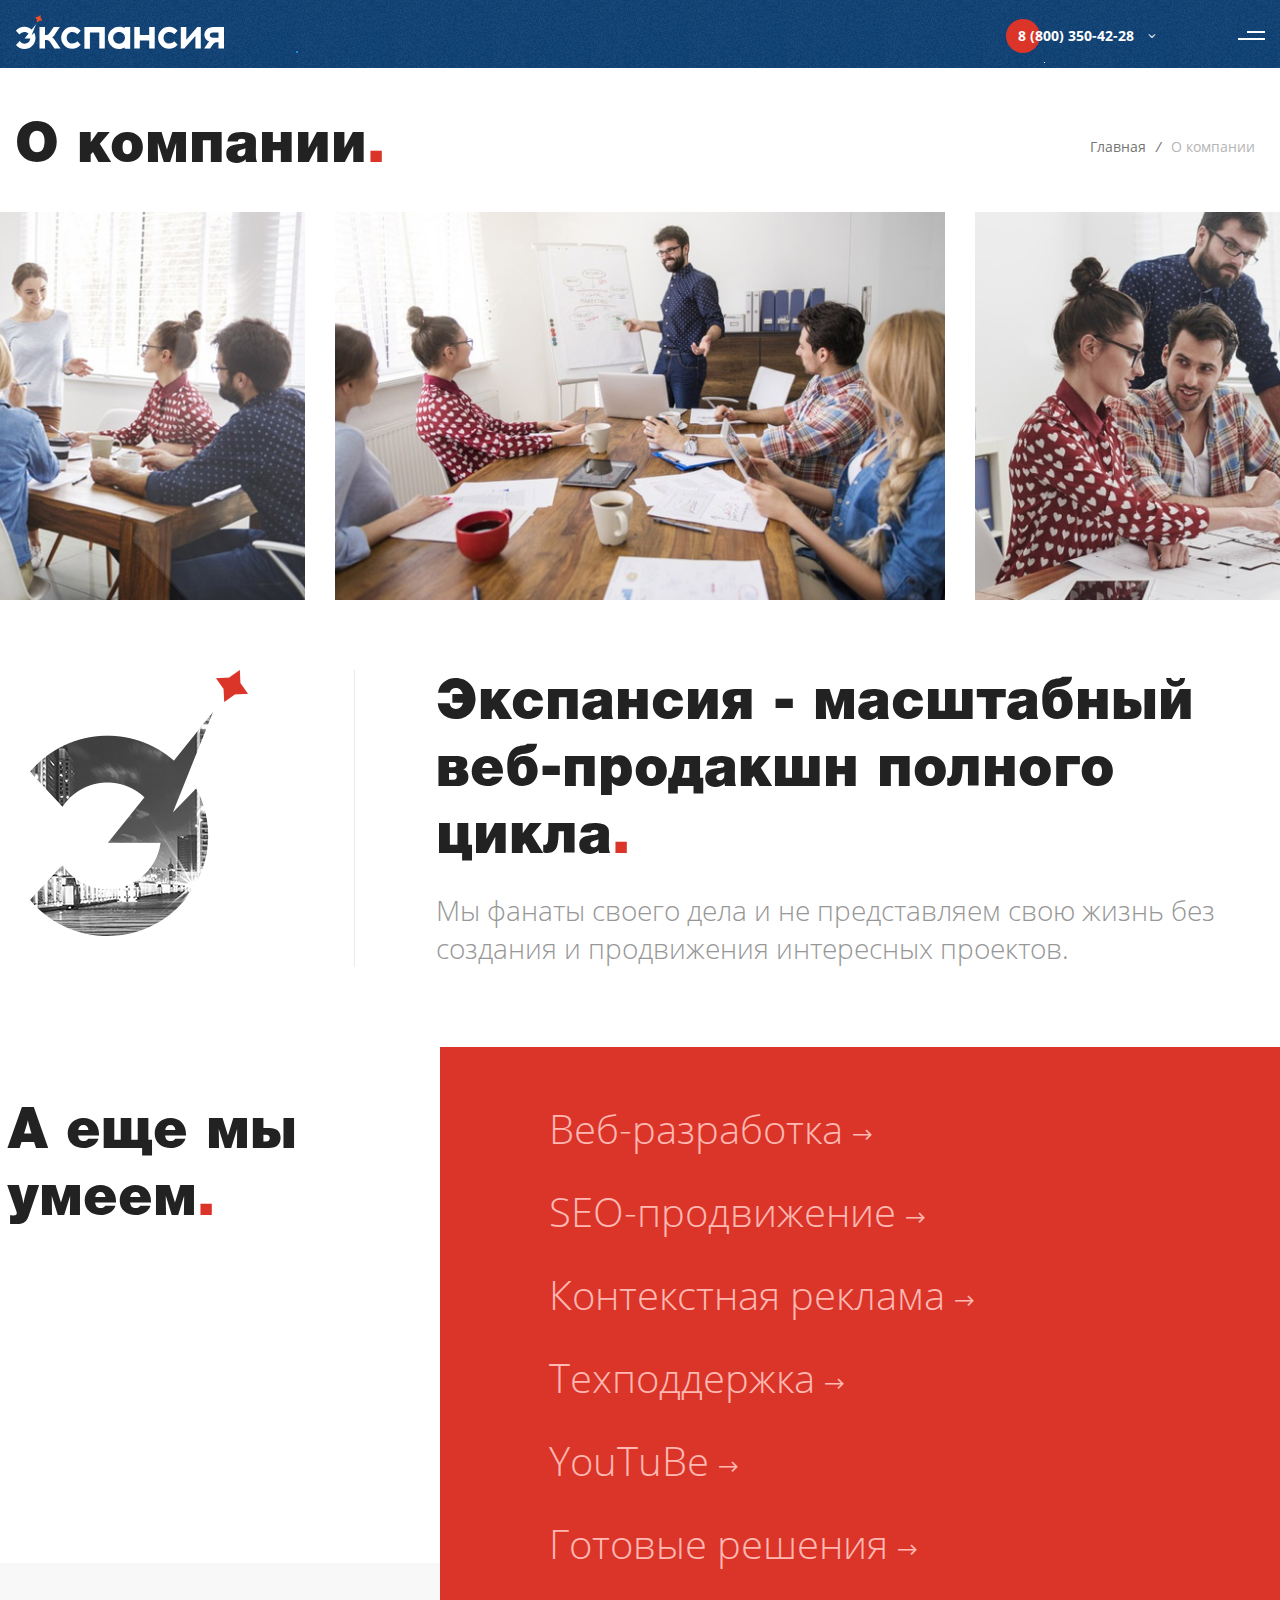
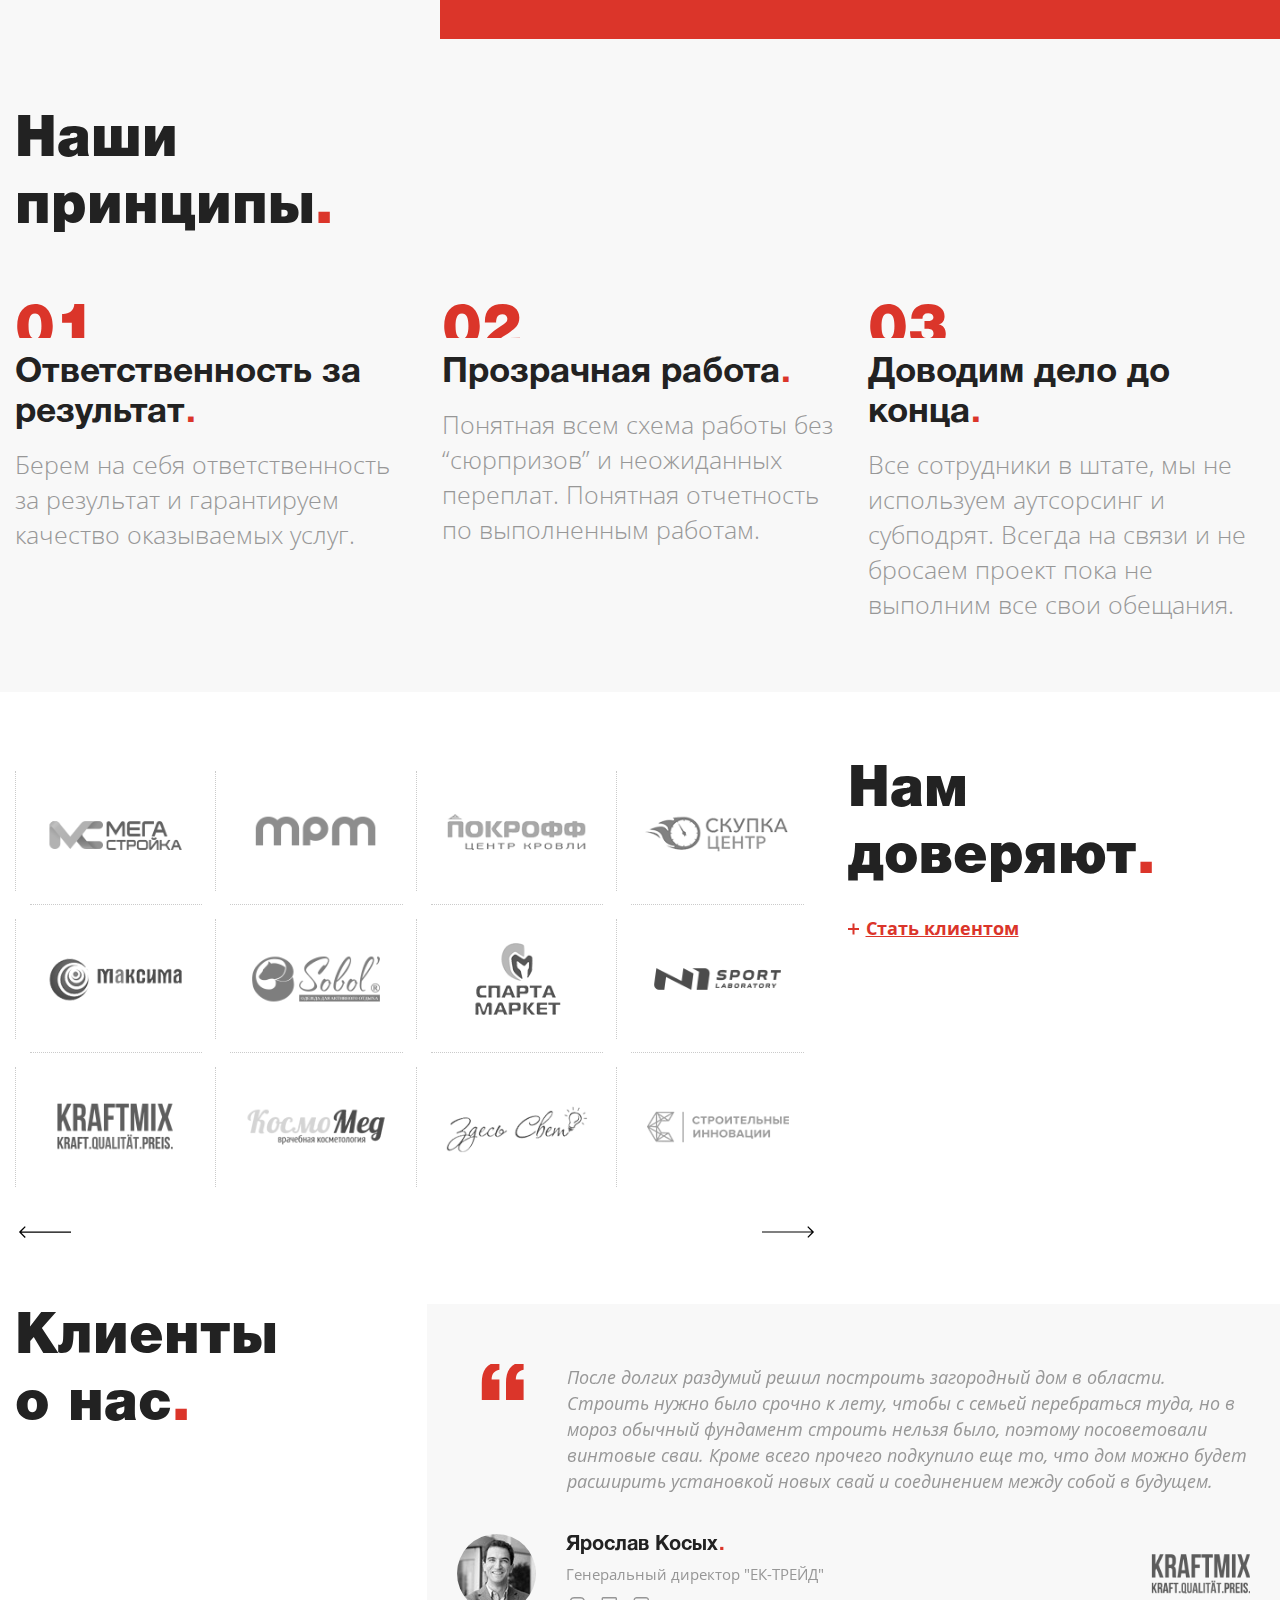
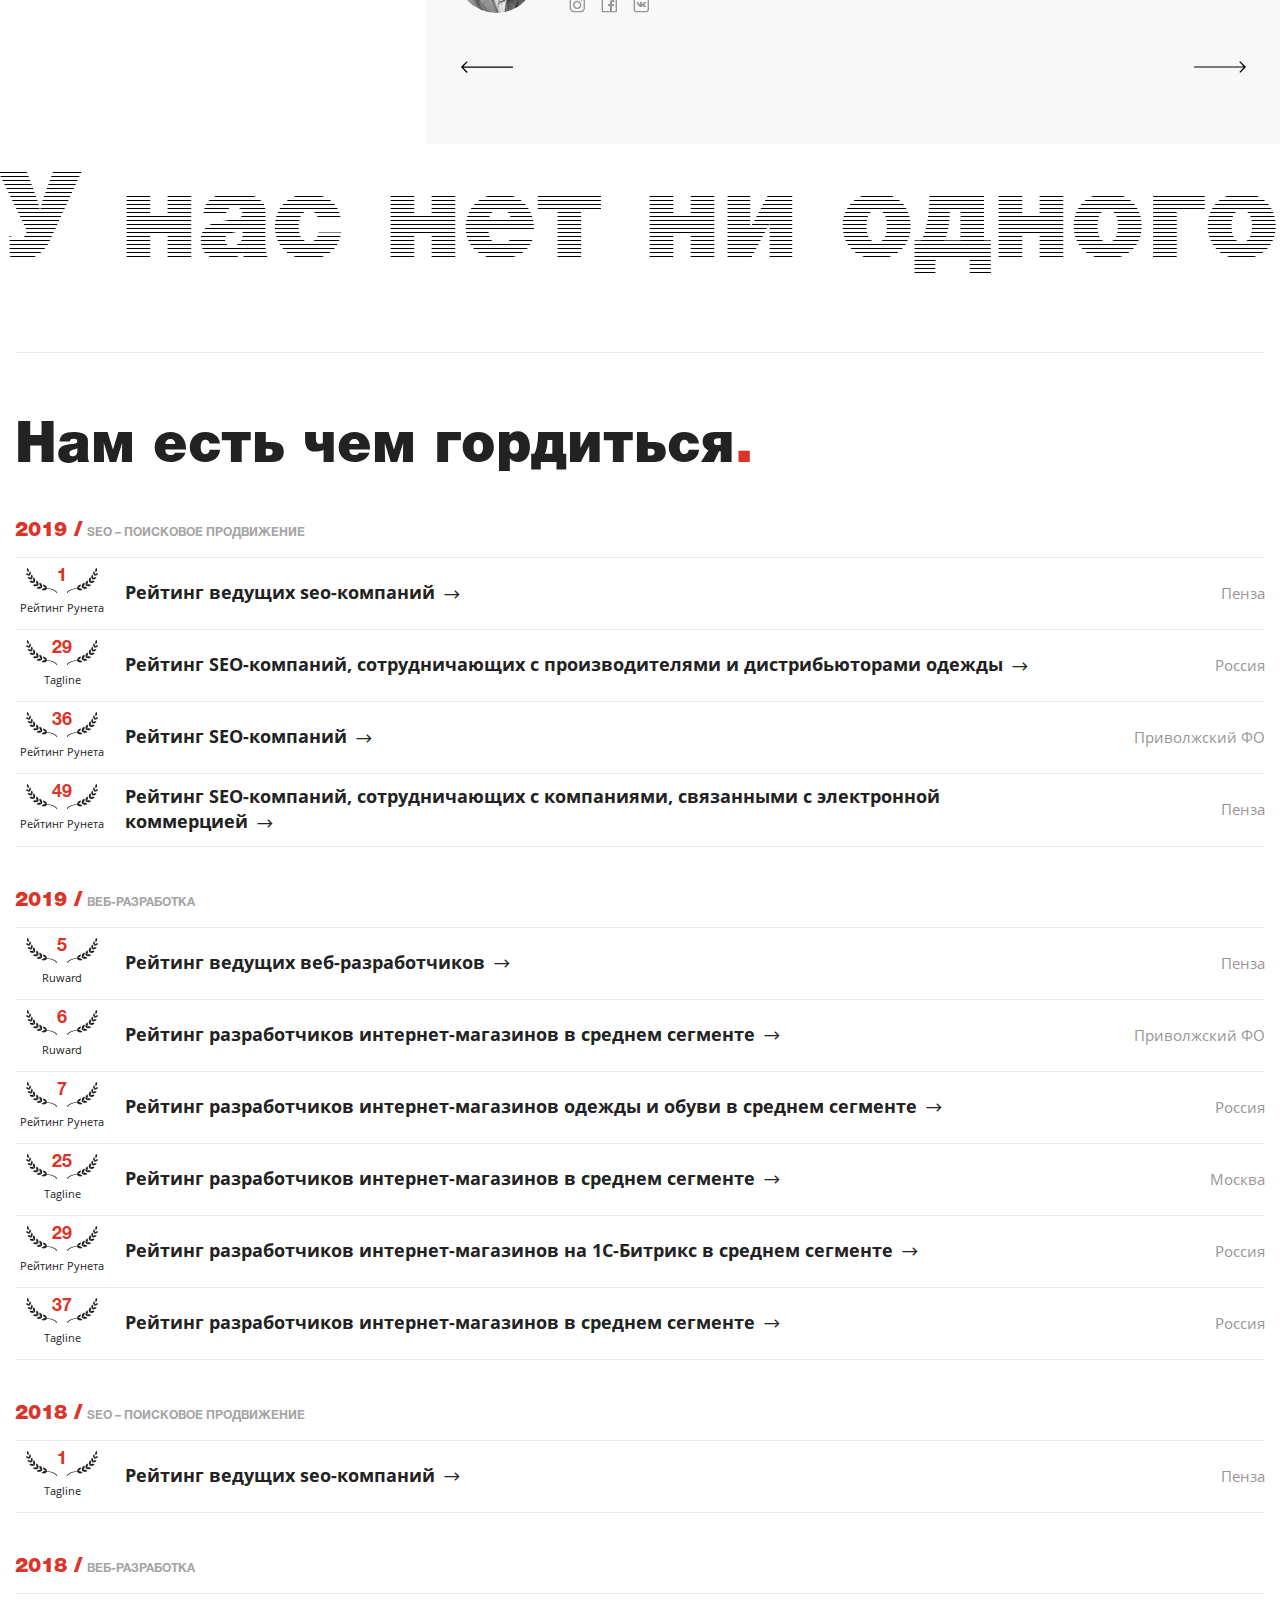
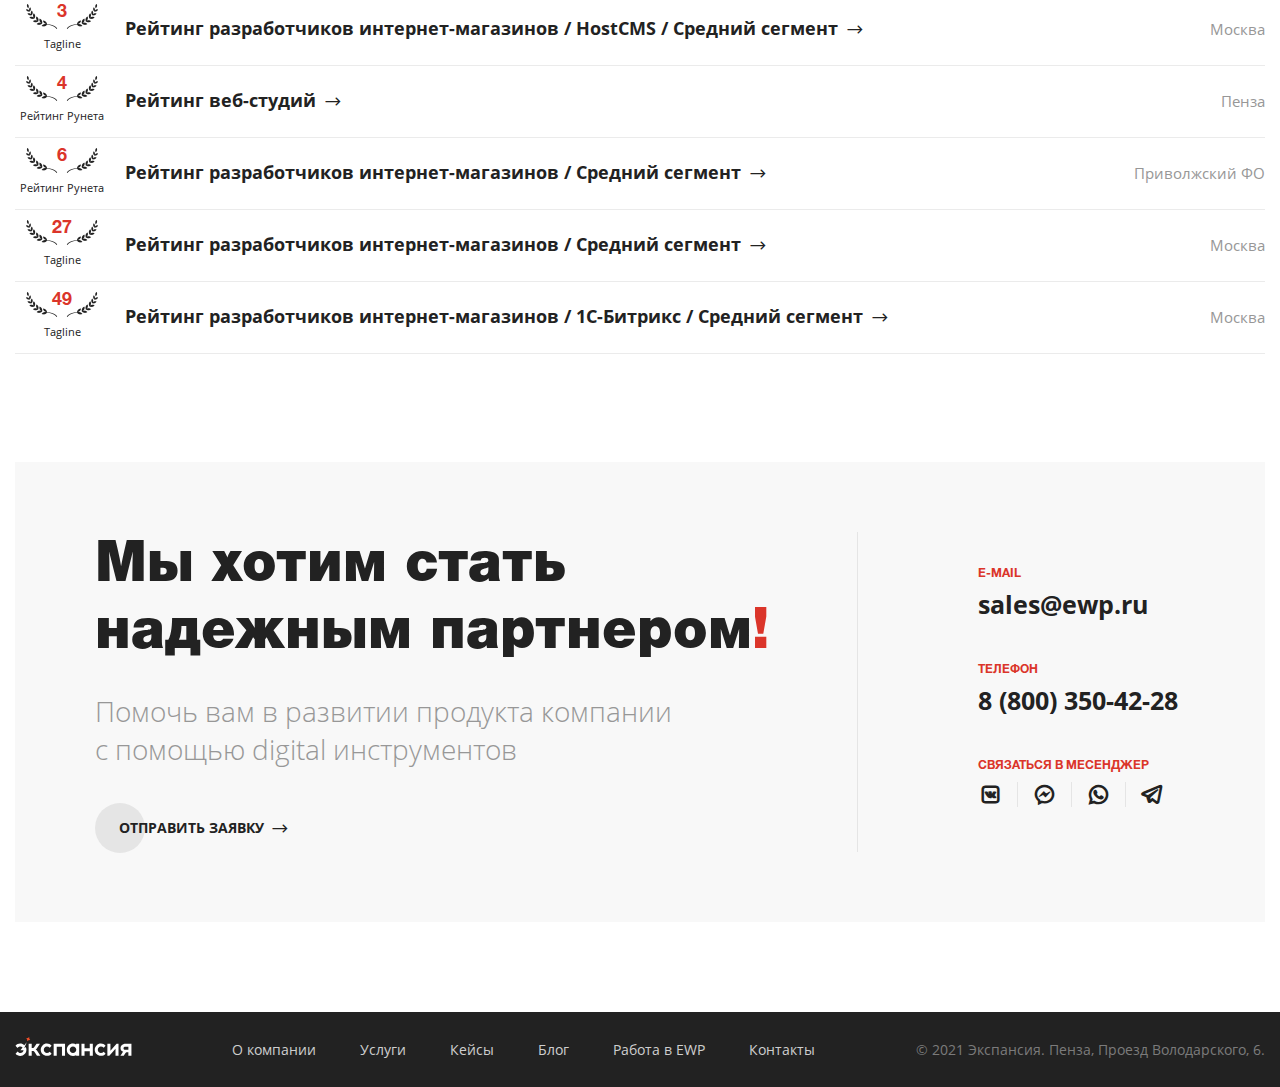
==== commit 533f57b2: "gsdlo" ====
--- a/about-detail.html
+++ b/about-detail.html
@@ -17,15 +17,15 @@
     <link rel="stylesheet" href="./css/bootstrap-grid.css" />
     <link rel="stylesheet" href="./css/common.css" />
 
- </head>
+</head>
 
 <body>
-    <div class="wrapper">
-        <header class="header">
-            <div class="header-container">
-                <div class="header-top JS-Fix" data-fix="{'classActive': 'header-top-block_fix'}">
-                    <div class="header-top-block JS-Fix-Item">
-                        <div class="header-top-container">
+<div class="wrapper">
+    <header class="header">
+        <div class="header-container">
+            <div class="header-top JS-Fix" data-fix="{'classActive': 'header-top-block_fix'}">
+                <div class="header-top-block JS-Fix-Item">
+                    <div class="header-top-container">
                         <a class="header-logo" href="/">
                             <svg class="header-logo-element"><use xlink:href="#logo"></use></svg>
                         </a>
@@ -266,597 +266,191 @@
                             <div class="mob-menu-decor JS-MobileMenu-Close"></div>
                         </div>
                     </div>
-                    </div>
                 </div>
-                <div class="header-actions">
-                    <div class="header-actions-item">
-                        <div class="menu JS-Menu" data-mobilemenu="{
+            </div>
+            <div class="header-actions">
+                <div class="header-actions-item">
+                    <div class="menu JS-Menu" data-mobilemenu="{
                             'classActive': 'open',
                             'classShow': 'menu-show',
                             'classElementActive': 'menu_active'
                         }">
-                            <a class="header-burger JS-MobileMenu-Burger" href="javascript:;">
-                                <i class="header-burger-icon"></i>
-                            </a>
-                            <div class="menu-block JS-MobileMenu-Dropdown">
-                                <a href="javascript:;" class="menu-close JS-MobileMenu-Close"><i class="menu-close-icon las la-times"></i></a>
-                                <div class="menu-container">
-                                    <div class="menu-content js-custom-scroll">
-                                        <ol class="menu-list">
-                                            <li class="menu-list-item">
-                                                <span class="menu-list-count">01</span>
-                                                <a class="menu-list-link" href="/">Главная<span class="menu-list-point">.</span></a>
-                                            </li>
-                                            <li class="menu-list-item">
-                                                <span class="menu-list-count">02</span>
-                                                <a class="menu-list-link" href="#">О компании<span class="menu-list-point">.</span></a>
-                                                <ul class="submenu-list">
-                                                    <li class="submenu-list-item">
-                                                        <a class="submenu-list-link" href="#">О компании</a>
-                                                    </li>
-                                                    <li class="submenu-list-item">
-                                                        <a class="submenu-list-link" href="#">Наша команда</a>
-                                                    </li>
-                                                    <li class="submenu-list-item">
-                                                        <a class="submenu-list-link" href="#">Партнеры</a>
-                                                    </li>
-                                                    <li class="submenu-list-item">
-                                                        <a class="submenu-list-link" href="#">Отзывы</a>
-                                                    </li>
-                                                    <li class="submenu-list-item">
-                                                        <a class="submenu-list-link" href="#">Реквизиты</a>
-                                                    </li>
-                                                    <li class="submenu-list-item">
-                                                        <a class="submenu-list-link" href="#">Вакансии</a>
-                                                    </li>
-                                                </ul>
-                                            </li>
-                                            <li class="menu-list-item">
-                                                <span class="menu-list-count">03</span>
-                                                <a class="menu-list-link" href="#">Проекты<span class="menu-list-point">.</span></a>
-                                                <ul class="submenu-list">
-                                                    <li class="submenu-list-item">
-                                                        <a class="submenu-list-link" href="#">Интернет-магазины</a>
-                                                    </li>
-                                                    <li class="submenu-list-item">
-                                                        <a class="submenu-list-link" href="#">Корпоративные сайты</a>
-                                                    </li>
-                                                    <li class="submenu-list-item">
-                                                        <a class="submenu-list-link" href="#">Landing pages</a>
-                                                    </li>
-                                                </ul>
-                                            </li>
-                                            <li class="menu-list-item">
-                                                <span class="menu-list-count">04</span>
-                                                <a class="menu-list-link" href="#">Еще что-то<span class="menu-list-point">.</span></a>
-                                            </li>
-                                            <li class="menu-list-item">
-                                                <span class="menu-list-count">05</span>
-                                                <a class="menu-list-link" href="#">Услуги<span class="menu-list-point">.</span></a>
-                                                <ul class="submenu-list">
-                                                    <li class="submenu-list-item">
-                                                        <a class="submenu-list-link" href="#">Веб-разработка</a>
-                                                    </li>
-                                                    <li class="submenu-list-item">
-                                                        <a class="submenu-list-link" href="#">SEO-продвижение</a>
-                                                    </li>
-                                                    <li class="submenu-list-item">
-                                                        <a class="submenu-list-link" href="#">Контекстная реклама</a>
-                                                    </li>
-                                                    <li class="submenu-list-item">
-                                                        <a class="submenu-list-link" href="#">Техподдержка</a>
-                                                    </li>
-                                                    <li class="submenu-list-item">
-                                                        <a class="submenu-list-link" href="#">YouTuBe</a>
-                                                    </li>
-                                                    <li class="submenu-list-item">
-                                                        <a class="submenu-list-link" href="#">Готовые решения</a>
-                                                    </li>
-                                                </ul>
-                                            </li>
-                                            <li class="menu-list-item">
-                                                <span class="menu-list-count">06</span>
-                                                <a class="menu-list-link" href="#">Контакты<span class="menu-list-point">.</span></a>
-                                                <ul class="submenu-list">
-                                                    <li class="submenu-list-item">
-                                                        <div class="menu-list-contacts">
-                                                            <i class="menu-list-contacts-icon las la-phone"></i>
-                                                            <div>
-                                                                <span class="menu-list-region">Пенза</span>
-                                                                <div class="menu-list-contacts-description content">
-                                                                    <a href="tel:+78412329998">8 (8412) 32-99-98</a>
-                                                                </div>
+                        <a class="header-burger JS-MobileMenu-Burger" href="javascript:;">
+                            <i class="header-burger-icon"></i>
+                        </a>
+                        <div class="menu-block JS-MobileMenu-Dropdown">
+                            <a href="javascript:;" class="menu-close JS-MobileMenu-Close"><i class="menu-close-icon las la-times"></i></a>
+                            <div class="menu-container">
+                                <div class="menu-content js-custom-scroll">
+                                    <ol class="menu-list">
+                                        <li class="menu-list-item">
+                                            <span class="menu-list-count">01</span>
+                                            <a class="menu-list-link" href="/">Главная<span class="menu-list-point">.</span></a>
+                                        </li>
+                                        <li class="menu-list-item">
+                                            <span class="menu-list-count">02</span>
+                                            <a class="menu-list-link" href="#">О компании<span class="menu-list-point">.</span></a>
+                                            <ul class="submenu-list">
+                                                <li class="submenu-list-item">
+                                                    <a class="submenu-list-link" href="#">О компании</a>
+                                                </li>
+                                                <li class="submenu-list-item">
+                                                    <a class="submenu-list-link" href="#">Наша команда</a>
+                                                </li>
+                                                <li class="submenu-list-item">
+                                                    <a class="submenu-list-link" href="#">Партнеры</a>
+                                                </li>
+                                                <li class="submenu-list-item">
+                                                    <a class="submenu-list-link" href="#">Отзывы</a>
+                                                </li>
+                                                <li class="submenu-list-item">
+                                                    <a class="submenu-list-link" href="#">Реквизиты</a>
+                                                </li>
+                                                <li class="submenu-list-item">
+                                                    <a class="submenu-list-link" href="#">Вакансии</a>
+                                                </li>
+                                            </ul>
+                                        </li>
+                                        <li class="menu-list-item">
+                                            <span class="menu-list-count">03</span>
+                                            <a class="menu-list-link" href="#">Проекты<span class="menu-list-point">.</span></a>
+                                            <ul class="submenu-list">
+                                                <li class="submenu-list-item">
+                                                    <a class="submenu-list-link" href="#">Интернет-магазины</a>
+                                                </li>
+                                                <li class="submenu-list-item">
+                                                    <a class="submenu-list-link" href="#">Корпоративные сайты</a>
+                                                </li>
+                                                <li class="submenu-list-item">
+                                                    <a class="submenu-list-link" href="#">Landing pages</a>
+                                                </li>
+                                            </ul>
+                                        </li>
+                                        <li class="menu-list-item">
+                                            <span class="menu-list-count">04</span>
+                                            <a class="menu-list-link" href="#">Еще что-то<span class="menu-list-point">.</span></a>
+                                        </li>
+                                        <li class="menu-list-item">
+                                            <span class="menu-list-count">05</span>
+                                            <a class="menu-list-link" href="#">Услуги<span class="menu-list-point">.</span></a>
+                                            <ul class="submenu-list">
+                                                <li class="submenu-list-item">
+                                                    <a class="submenu-list-link" href="#">Веб-разработка</a>
+                                                </li>
+                                                <li class="submenu-list-item">
+                                                    <a class="submenu-list-link" href="#">SEO-продвижение</a>
+                                                </li>
+                                                <li class="submenu-list-item">
+                                                    <a class="submenu-list-link" href="#">Контекстная реклама</a>
+                                                </li>
+                                                <li class="submenu-list-item">
+                                                    <a class="submenu-list-link" href="#">Техподдержка</a>
+                                                </li>
+                                                <li class="submenu-list-item">
+                                                    <a class="submenu-list-link" href="#">YouTuBe</a>
+                                                </li>
+                                                <li class="submenu-list-item">
+                                                    <a class="submenu-list-link" href="#">Готовые решения</a>
+                                                </li>
+                                            </ul>
+                                        </li>
+                                        <li class="menu-list-item">
+                                            <span class="menu-list-count">06</span>
+                                            <a class="menu-list-link" href="#">Контакты<span class="menu-list-point">.</span></a>
+                                            <ul class="submenu-list">
+                                                <li class="submenu-list-item">
+                                                    <div class="menu-list-contacts">
+                                                        <i class="menu-list-contacts-icon las la-phone"></i>
+                                                        <div>
+                                                            <span class="menu-list-region">Пенза</span>
+                                                            <div class="menu-list-contacts-description content">
+                                                                <a href="tel:+78412329998">8 (8412) 32-99-98</a>
                                                             </div>
                                                         </div>
-                                                    </li>
-                                                    <li class="submenu-list-item">
-                                                        <div class="menu-list-contacts">
-                                                            <i class="menu-list-contacts-icon las la-phone"></i>
-                                                            <div>
-                                                                <span class="menu-list-region">Для регионов Росии</span>
-                                                                <div class="menu-list-contacts-description content">
-                                                                    <a href="tel:+78003504228">8 (800) 350-42-28</a>
-                                                                </div>
+                                                    </div>
+                                                </li>
+                                                <li class="submenu-list-item">
+                                                    <div class="menu-list-contacts">
+                                                        <i class="menu-list-contacts-icon las la-phone"></i>
+                                                        <div>
+                                                            <span class="menu-list-region">Для регионов Росии</span>
+                                                            <div class="menu-list-contacts-description content">
+                                                                <a href="tel:+78003504228">8 (800) 350-42-28</a>
                                                             </div>
                                                         </div>
-                                                    </li>
-                                                    <li class="submenu-list-item">
-                                                        <div class="menu-list-contacts">
-                                                            <i class="menu-list-contacts-icon las la-map-marker"></i>
-                                                            <div>
-                                                                <span class="menu-list-region">Центральный офис</span>
-                                                                <div class="menu-list-contacts-description content">Россия, г. Пенза, проезд<br /> Володарского, 6</div>
+                                                    </div>
+                                                </li>
+                                                <li class="submenu-list-item">
+                                                    <div class="menu-list-contacts">
+                                                        <i class="menu-list-contacts-icon las la-map-marker"></i>
+                                                        <div>
+                                                            <span class="menu-list-region">Центральный офис</span>
+                                                            <div class="menu-list-contacts-description content">Россия, г. Пенза, проезд<br /> Володарского, 6</div>
+                                                        </div>
+                                                    </div>
+                                                </li>
+                                                <li class="submenu-list-item">
+                                                    <div class="menu-list-contacts">
+                                                        <i class="menu-list-contacts-icon las la-envelope"></i>
+                                                        <div>
+                                                            <span class="menu-list-region">E-mail</span>
+                                                            <div class="menu-list-contacts-description content">
+                                                                <a href="mailto:info@ewp.ru">info@ewp.ru</a>
                                                             </div>
                                                         </div>
-                                                    </li>
-                                                    <li class="submenu-list-item">
-                                                        <div class="menu-list-contacts">
-                                                            <i class="menu-list-contacts-icon las la-envelope"></i>
-                                                            <div>
-                                                                <span class="menu-list-region">E-mail</span>
-                                                                <div class="menu-list-contacts-description content">
-                                                                    <a href="mailto:info@ewp.ru">info@ewp.ru</a>
-                                                                </div>
-                                                            </div>
-                                                        </div>
-                                                    </li>
-                                                </ul>
-                                            </li>
-                                            <li class="menu-list-item menu-list-item_link">
-                                                <a class="menu-header-link" href="#">
-                                                    <i class="header-link-icon"></i>Стать клиентом
-                                                </a>
-                                            </li>
-                                        </ol>
-
-                                    </div>
-                                </div>
-                            </div>
-                            <div class="menu-decor JS-MobileMenu-Close"></div>
-                        </div>
-                    </div>
-                    <div class="header-actions-item header-actions-item_socials">
-                        <ul class="header-socials">
-                            <li>
-                                <a class="header-socials-link" href="javascript:;">
-                                    <i class="header-socials-icon lab la-instagram"></i>
-                                </a>
-                            </li>
-                            <li>
-                                <a class="header-socials-link" href="javascript:;">
-                                    <i class="header-socials-icon lab la-facebook-square"></i>
-                                </a>
-                            </li>
-                            <li>
-                                <a class="header-socials-link" href="javascript:;">
-                                    <i class="header-socials-icon lab la-vk"></i>
-                                </a>
-                            </li>
-                        </ul>
-                    </div>
-                    <div class="header-actions-item">
-                        <div class="menu JS-MenuContacts" data-mobilemenu="{
+                                                    </div>
+                                                </li>
+                                            </ul>
+                                        </li>
+                                        <li class="menu-list-item menu-list-item_link">
+                                            <a class="menu-header-link" href="#">
+                                                <i class="header-link-icon"></i>Стать клиентом
+                                            </a>
+                                        </li>
+                                    </ol>
+
+                                </div>
+                            </div>
+                        </div>
+                        <div class="menu-decor JS-MobileMenu-Close"></div>
+                    </div>
+                </div>
+                <div class="header-actions-item header-actions-item_socials">
+                    <ul class="header-socials">
+                        <li>
+                            <a class="header-socials-link" href="javascript:;">
+                                <i class="header-socials-icon lab la-instagram"></i>
+                            </a>
+                        </li>
+                        <li>
+                            <a class="header-socials-link" href="javascript:;">
+                                <i class="header-socials-icon lab la-facebook-square"></i>
+                            </a>
+                        </li>
+                        <li>
+                            <a class="header-socials-link" href="javascript:;">
+                                <i class="header-socials-icon lab la-vk"></i>
+                            </a>
+                        </li>
+                    </ul>
+                </div>
+                <div class="header-actions-item">
+                    <div class="menu JS-MenuContacts" data-mobilemenu="{
                             'classActive': 'open',
                             'classShow': 'menu-show',
                             'classElementActive': 'menu_active'
                         }">
-                            <a class="header-actions-link JS-MobileMenu-Burger" href="javascript:;">
-                                <i class="header-actions-icon las la-phone-volume"></i>
-                            </a>
-                            <div class="menu-block JS-MobileMenu-Dropdown">
-                                <a href="javascript:;" class="menu-close JS-MobileMenu-Close"><i class="menu-close-icon las la-times"></i></a>
-                                <div class="menu-content js-custom-scroll">
-                                    <ol class="contacts-popup-list">
-                                        <li class="contacts-popup-list-item menu-container">
-                                            <span class="menu-list-count">01</span>
-                                            <span class="menu-list-link">Связаться в мессенджер<span class="menu-list-point">.</span></span>
-                                            <ul class="messengers contacts-popup-info">
-                                                <li class="messengers-item">
-                                                    <a class="messengers-link" href="#" rel="nofollow" target="_blank"><i class="messengers-icon lab la-vk"></i></a>
-                                                </li>
-                                                <li class="messengers-item">
-                                                    <a class="messengers-link" href="#" rel="nofollow" target="_blank"><i class="messengers-icon lab la-facebook-messenger"></i></a>
-                                                </li>
-                                                <li class="messengers-item">
-                                                    <a class="messengers-link" href="#" rel="nofollow" target="_blank"><i class="messengers-icon lab la-whatsapp"></i></a>
-                                                </li>
-                                                <li class="messengers-item">
-                                                    <a class="messengers-link" href="#" rel="nofollow" target="_blank"><i class="messengers-icon lab la-telegram"></i></a>
-                                                </li>
-                                            </ul>
-                                        </li>
-                                        <li class="contacts-popup-list-item menu-container">
-                                            <span class="menu-list-count">02</span>
-                                            <span class="menu-list-link">Контакты<span class="menu-list-point">.</span></span>
-                                            <ul class="contacts-popup-data contacts-popup-info">
-                                                <li class="contacts-popup-data-item">
-                                                    <i class="contacts-popup-data-icon las la-phone"></i>
-                                                    <div>
-                                                        <span class="contacts-popup-data-name">Пенза</span>
-                                                        <div class="contacts-popup-data-description content">
-                                                            <a href="tel:+78412329998">8 (8412) 32-99-98</a>
-                                                        </div>
-                                                    </div>
-                                                </li>
-                                                <li class="contacts-popup-data-item">
-                                                    <i class="contacts-popup-data-icon las la-phone"></i>
-                                                    <div>
-                                                        <span class="contacts-popup-data-name">Для регионов Росии</span>
-                                                        <div class="contacts-popup-data-description content">
-                                                            <a href="tel:+78003504228">8 (800) 350-42-28</a>
-                                                        </div>
-                                                    </div>
-                                                </li>
-                                                <li class="contacts-popup-data-item">
-                                                    <i class="contacts-popup-data-icon las la-phone"></i>
-                                                    <div>
-                                                        <span class="contacts-popup-data-name">Центральный офис</span>
-                                                        <div class="contacts-popup-data-description content">Россия, г. Пенза,<br /> проезд Володарского, 6</div>
-                                                    </div>
-                                                </li>
-                                                <li class="contacts-popup-data-item">
-                                                    <i class="contacts-popup-data-icon las la-phone"></i>
-                                                    <div>
-                                                        <span class="contacts-popup-data-name">E-mail</span>
-                                                        <div class="contacts-popup-data-description content">
-                                                            <a class="contacts-popup-data-link" href="mailto:info@ewp.ru">info@ewp.ru</a>
-                                                        </div>
-                                                    </div>
-                                                </li>
-                                            </ul>
-                                        </li>
-                                    </ol>
-                                </div>
-                            </div>
-                            <div class="menu-decor JS-MobileMenu-Close"></div>
-                        </div>
-                    </div>
-                    <div class="header-actions-item">
-                        <a class="header-actions-link header-actions-link_down" href="#main-content">
-                            <i class="header-actions-icon las la-long-arrow-alt-down"></i>
+                        <a class="header-actions-link JS-MobileMenu-Burger" href="javascript:;">
+                            <i class="header-actions-icon las la-phone-volume"></i>
                         </a>
-                        <a class="header-actions-link header-actions-link_up js-scrolltop" href="javascript:;" data-scrolltop="header-actions-link_up_active">
-                            <i class="header-actions-icon las la-long-arrow-alt-up"></i>
-                        </a>
-                    </div>
-                </div>
-                <canvas class="header-decor js-mainAnimation"></canvas>
-            </div>
-        </header>
-
-        <main id="main-content" class="main-content js-main-content">
-            <div class="container">
-                <div class="head-panel">
-                    <h1 class="main-title">О компании</h1>
-                    <ul class="breadcrumbs">
-                        <li class="breadcrumbs-item"><a class="breadcrumbs-link" href="/">Главная</a><i class="breadcrumbs-icon">&#47;</i></li>
-                        <li class="breadcrumbs-item">О компании</li>
-                    </ul>
-                </div>
-
-                <div class="about-detail-slider js-slider-company">
-                    <div class="about-detail-slider-list js-slider-list">
-                        <div class="about-detail-slider-item js-slider-item">
-                            <a class="about-detail-slider-link" href="#">
-                                <img class="about-detail-slider-img" src="./images/about-detail/about-detail-img-1.jpg" alt="" />
-                            </a>
-                        </div>
-                        <div class="about-detail-slider-item js-slider-item">
-                            <a class="about-detail-slider-link" href="#">
-                                <img class="about-detail-slider-img" src="./images/about-detail/about-detail-img-2.jpg" alt="" />
-                            </a>
-                        </div>
-                        <div class="about-detail-slider-item js-slider-item">
-                            <a class="about-detail-slider-link" href="#">
-                                <img class="about-detail-slider-img" src="./images/about-detail/about-detail-img-3.jpg" alt="" />
-                            </a>
-                        </div>
-                    </div>
-                </div>
-
-                <div class="about-detail-head about-head">
-                    <div class="about-img">
-                        <div class="about-img-block">
-                            <img class="about-img-element" src="./images/about/company-logo.png" alt="" />
-                        </div>
-                    </div>
-                    <div class="about-description">
-                        <h2 class="about-title h1">Экспансия - масштабный веб-продакшн полного цикла</h2>
-                        <div class="about-info">Мы фанаты своего дела и не представляем свою жизнь без создания и продвижения интересных проектов.</div>
-                    </div>
-                </div>
-
-                <section class="about-detail-service">
-                    <div class="about-detail-service-container">
-                        <div class="about-detail-service-block">
-                        <span class="about-detail-service-item">
-                            <a class="about-detail-service-link" href="#">Веб-разработка<i class="about-detail-service-icon las la-long-arrow-alt-right"></i></a>
-                        </span>
-                            <span class="about-detail-service-item">
-                            <a class="about-detail-service-link" href="#">SEO-продвижение<i class="about-detail-service-icon las la-long-arrow-alt-right"></i></a>
-                        </span>
-                            <span class="about-detail-service-item">
-                            <a class="about-detail-service-link" href="#">Контекстная реклама<i class="about-detail-service-icon las la-long-arrow-alt-right"></i></a>
-                        </span>
-                            <span class="about-detail-service-item">
-                            <a class="about-detail-service-link" href="#">Техподдержка<i class="about-detail-service-icon las la-long-arrow-alt-right"></i></a>
-                        </span>
-                            <span class="about-detail-service-item">
-                            <a class="about-detail-service-link" href="#">YouTuBe<i class="about-detail-service-icon las la-long-arrow-alt-right"></i></a>
-                        </span>
-                            <span class="about-detail-service-item">
-                            <a class="about-detail-service-link" href="#">Готовые решения<i class="about-detail-service-icon las la-long-arrow-alt-right"></i></a>
-                        </span>
-                            <h2 class="about-detail-service-title h1">А еще мы умеем</h2>
-                        </div>
-                    </div>
-                </section>
-            </div>
-
-            <section class="principles">
-                <div class="principles-block">
-                    <h2 class="principles-title h1">Наши принципы</h2>
-                    <ol class="principles-list row">
-                        <li class="principles-list-item col-md-4">
-                            <span class="principles-number">01</span>
-                            <span class="principles-name h2">Ответственность за результат</span>
-                            <div class="principles-info">Берем на себя ответственность за результат и гарантируем качество оказываемых услуг.</div>
-                        </li>
-                        <li class="principles-list-item col-md-4">
-                            <span class="principles-number">02</span>
-                            <span class="principles-name h2">Прозрачная работа</span>
-                            <div class="principles-info">Понятная всем схема работы без “сюрпризов” и неожиданных переплат. Понятная отчетность по выполненным работам.</div>
-                        </li>
-                        <li class="principles-list-item col-md-4">
-                            <span class="principles-number">03</span>
-                            <span class="principles-name h2">Доводим дело до конца</span>
-                            <div class="principles-info">Все сотрудники в штате, мы не используем аутсорсинг и субподрят. Всегда на связи и не бросаем проект пока не выполним все свои обещания.</div>
-                        </li>
-                    </ol>
-                </div>
-            </section>
-
-            <section class="clients">
-                <div class="clients-content js-slider-clients">
-                    <div class="clients-container js-slider-list">
-                        <div class="clients-list js-slider-item">
-                            <div class="clients-list-item">
-                                <div class="clients-list-block">
-                                    <div class="clients-list-box">
-                                        <img class="clients-list-img" src="./images/clients/clients-img-1.png" alt="" />
-                                    </div>
-                                </div>
-                            </div>
-                            <div class="clients-list-item">
-                                <div class="clients-list-block">
-                                    <div class="clients-list-box">
-                                        <img class="clients-list-img" src="./images/clients/clients-img-5.png" alt="" />
-                                    </div>
-                                </div>
-                            </div>
-                            <div class="clients-list-item">
-                                <div class="clients-list-block">
-                                    <div class="clients-list-box">
-                                        <img class="clients-list-img" src="./images/clients/clients-img-9.png" alt="" />
-                                    </div>
-                                </div>
-                            </div>
-                        </div>
-                        <div class="clients-list js-slider-item">
-                            <div class="clients-list-item">
-                                <div class="clients-list-block">
-                                    <div class="clients-list-box">
-                                        <img class="clients-list-img" src="./images/clients/clients-img-2.png" alt="" />
-                                    </div>
-                                </div>
-                            </div>
-                            <div class="clients-list-item">
-                                <div class="clients-list-block">
-                                    <div class="clients-list-box">
-                                        <img class="clients-list-img" src="./images/clients/clients-img-6.png" alt="" />
-                                    </div>
-                                </div>
-                            </div>
-                            <div class="clients-list-item">
-                                <div class="clients-list-block">
-                                    <div class="clients-list-box">
-                                        <img class="clients-list-img" src="./images/clients/clients-img-10.png" alt="" />
-                                    </div>
-                                </div>
-                            </div>
-                        </div>
-                        <div class="clients-list js-slider-item">
-                            <div class="clients-list-item">
-                                <div class="clients-list-block">
-                                    <div class="clients-list-box">
-                                        <img class="clients-list-img" src="./images/clients/clients-img-3.png" alt="" />
-                                    </div>
-                                </div>
-                            </div>
-                            <div class="clients-list-item">
-                                <div class="clients-list-block">
-                                    <div class="clients-list-box">
-                                        <img class="clients-list-img" src="./images/clients/clients-img-7.png" alt="" />
-                                    </div>
-                                </div>
-                            </div>
-                            <div class="clients-list-item">
-                                <div class="clients-list-block">
-                                    <div class="clients-list-box">
-                                        <img class="clients-list-img" src="./images/clients/clients-img-11.png" alt="" />
-                                    </div>
-                                </div>
-                            </div>
-                        </div>
-                        <div class="clients-list js-slider-item">
-                            <div class="clients-list-item">
-                                <div class="clients-list-block">
-                                    <div class="clients-list-box">
-                                        <img class="clients-list-img" src="./images/clients/clients-img-4.png" alt="" />
-                                    </div>
-                                </div>
-                            </div>
-                            <div class="clients-list-item">
-                                <div class="clients-list-block">
-                                    <div class="clients-list-box">
-                                        <img class="clients-list-img" src="./images/clients/clients-img-8.png" alt="" />
-                                    </div>
-                                </div>
-                            </div>
-                            <div class="clients-list-item">
-                                <div class="clients-list-block">
-                                    <div class="clients-list-box">
-                                        <img class="clients-list-img" src="./images/clients/clients-img-12.png" alt="" />
-                                    </div>
-                                </div>
-                            </div>
-                        </div>
-                        <div class="clients-list js-slider-item">
-                            <div class="clients-list-item">
-                                <div class="clients-list-block">
-                                    <div class="clients-list-box">
-                                        <img class="clients-list-img" src="./images/clients/clients-img-1.png" alt="" />
-                                    </div>
-                                </div>
-                            </div>
-                            <div class="clients-list-item">
-                                <div class="clients-list-block">
-                                    <div class="clients-list-box">
-                                        <img class="clients-list-img" src="./images/clients/clients-img-2.png" alt="" />
-                                    </div>
-                                </div>
-                            </div>
-                            <div class="clients-list-item">
-                                <div class="clients-list-block">
-                                    <div class="clients-list-box">
-                                        <img class="clients-list-img" src="./images/clients/clients-img-3.png" alt="" />
-                                    </div>
-                                </div>
-                            </div>
-                        </div>
-                        <div class="clients-list js-slider-item">
-                            <div class="clients-list-item">
-                                <div class="clients-list-block">
-                                    <div class="clients-list-box">
-                                        <img class="clients-list-img" src="./images/clients/clients-img-4.png" alt="" />
-                                    </div>
-                                </div>
-                            </div>
-                            <div class="clients-list-item">
-                                <div class="clients-list-block">
-                                    <div class="clients-list-box">
-                                        <img class="clients-list-img" src="./images/clients/clients-img-5.png" alt="" />
-                                    </div>
-                                </div>
-                            </div>
-                            <div class="clients-list-item">
-                                <div class="clients-list-block">
-                                    <div class="clients-list-box">
-                                        <img class="clients-list-img" src="./images/clients/clients-img-6.png" alt="" />
-                                    </div>
-                                </div>
-                            </div>
-                        </div>
-                        <div class="clients-list js-slider-item">
-                            <div class="clients-list-item">
-                                <div class="clients-list-block">
-                                    <div class="clients-list-box">
-                                        <img class="clients-list-img" src="./images/clients/clients-img-7.png" alt="" />
-                                    </div>
-                                </div>
-                            </div>
-                            <div class="clients-list-item">
-                                <div class="clients-list-block">
-                                    <div class="clients-list-box">
-                                        <img class="clients-list-img" src="./images/clients/clients-img-8.png" alt="" />
-                                    </div>
-                                </div>
-                            </div>
-                            <div class="clients-list-item">
-                                <div class="clients-list-block">
-                                    <div class="clients-list-box">
-                                        <img class="clients-list-img" src="./images/clients/clients-img-9.png" alt="" />
-                                    </div>
-                                </div>
-                            </div>
-                        </div>
-                        <div class="clients-list js-slider-item">
-                            <div class="clients-list-item">
-                                <div class="clients-list-block">
-                                    <div class="clients-list-box">
-                                        <img class="clients-list-img" src="./images/clients/clients-img-10.png" alt="" />
-                                    </div>
-                                </div>
-                            </div>
-                            <div class="clients-list-item">
-                                <div class="clients-list-block">
-                                    <div class="clients-list-box">
-                                        <img class="clients-list-img" src="./images/clients/clients-img-11.png" alt="" />
-                                    </div>
-                                </div>
-                            </div>
-                            <div class="clients-list-item">
-                                <div class="clients-list-block">
-                                    <div class="clients-list-box">
-                                        <img class="clients-list-img" src="./images/clients/clients-img-12.png" alt="" />
-                                    </div>
-                                </div>
-                            </div>
-                        </div>
-                    </div>
-                    <div class="clients-nav slider-nav js-slider-buttons">
-                        <button class="slider-button js-slider-prev">
-                            <svg version="1.1" xmlns="http://www.w3.org/2000/svg" xmlns:xlink="http://www.w3.org/1999/xlink" x="0px" y="0px" width="52px" height="12px" viewBox="0 0 52 12" style="enable-background:new 0 0 52 12;" xml:space="preserve">
-                                <path d="M5.8,0.2l0.9,0.9L2.4,5.4H52v1.3H2.4l4.3,4.3l-0.9,0.9L0.4,6.5L0,6l0.4-0.5L5.8,0.2z"/>
-                            </svg>
-                        </button>
-                        <button class="slider-button js-slider-next">
-                            <svg version="1.1" xmlns="http://www.w3.org/2000/svg" xmlns:xlink="http://www.w3.org/1999/xlink" x="0px" y="0px" width="52px" height="12px" viewBox="0 0 52 12" style="enable-background:new 0 0 52 12;" xml:space="preserve">
-                                <path d="M51.6,5.5L52,6l-0.4,0.5l-5.3,5.3l-0.9-0.9l4.3-4.3H0V5.4h49.6l-4.3-4.3l0.9-0.9L51.6,5.5z"/>
-                            </svg>
-                        </button>
-                    </div>
-                </div>
-                <div class="clients-side">
-                    <h2 class="h1">Нам доверяют</h2>
-                    <a class="clients-link" href="#">
-                        <i class="header-link-icon"></i>Стать клиентом
-                    </a>
-                </div>
-            </section>
-
-        </main>
-
-        <footer class="footer">
-            <div class="contacts js-animate-contacts">
-                <div class="contacts-container">
-                    <div class="contacts-main">
-                        <span class="contacts-title h1">Мы хотим стать надежным партнером<span class="contacts-label">!</span></span>
-                        <div class="contacts-info">Помочь вам в развитии продукта компании с&nbsp;помощью digital инструментов</div>
-                        <a class="more-link js-popup-feedback" href="javascript:;" data-src="./ajax/feedback.html">
-                            <span class="more-link-label">Отправить заявку</span>
-                            <i class="more-link-icon las la-long-arrow-alt-right"></i>
-                        </a>
-                    </div>
-                    <div class="contacts-side">
-                        <ul class="contacts-list">
-                            <li class="contacts-list-item">
-                                <span class="contacts-list-name">E-mail</span>
-                                <div class="contacts-list-info">
-                                    <a href="mailto:sales@ewp.ru">sales@ewp.ru</a>
-                                </div>
-                            </li>
-                            <li class="contacts-list-item">
-                                <span class="contacts-list-name">телефон</span>
-                                <div class="contacts-list-info">
-                                    <a href="tel:+78003504228">8 (800) 350-42-28</a>
-                                </div>
-                            </li>
-                            <li class="contacts-list-item">
-                                <span class="contacts-list-name">связаться в месенджер</span>
-                                <div class="contacts-list-info">
-                                    <div class="contacts-messengers">
-                                        <ul class="messengers">
+                        <div class="menu-block JS-MobileMenu-Dropdown">
+                            <a href="javascript:;" class="menu-close JS-MobileMenu-Close"><i class="menu-close-icon las la-times"></i></a>
+                            <div class="menu-content js-custom-scroll">
+                                <ol class="contacts-popup-list">
+                                    <li class="contacts-popup-list-item menu-container">
+                                        <span class="menu-list-count">01</span>
+                                        <span class="menu-list-link">Связаться в мессенджер<span class="menu-list-point">.</span></span>
+                                        <ul class="messengers contacts-popup-info">
                                             <li class="messengers-item">
                                                 <a class="messengers-link" href="#" rel="nofollow" target="_blank"><i class="messengers-icon lab la-vk"></i></a>
                                             </li>
@@ -870,123 +464,952 @@
                                                 <a class="messengers-link" href="#" rel="nofollow" target="_blank"><i class="messengers-icon lab la-telegram"></i></a>
                                             </li>
                                         </ul>
+                                    </li>
+                                    <li class="contacts-popup-list-item menu-container">
+                                        <span class="menu-list-count">02</span>
+                                        <span class="menu-list-link">Контакты<span class="menu-list-point">.</span></span>
+                                        <ul class="contacts-popup-data contacts-popup-info">
+                                            <li class="contacts-popup-data-item">
+                                                <i class="contacts-popup-data-icon las la-phone"></i>
+                                                <div>
+                                                    <span class="contacts-popup-data-name">Пенза</span>
+                                                    <div class="contacts-popup-data-description content">
+                                                        <a href="tel:+78412329998">8 (8412) 32-99-98</a>
+                                                    </div>
+                                                </div>
+                                            </li>
+                                            <li class="contacts-popup-data-item">
+                                                <i class="contacts-popup-data-icon las la-phone"></i>
+                                                <div>
+                                                    <span class="contacts-popup-data-name">Для регионов Росии</span>
+                                                    <div class="contacts-popup-data-description content">
+                                                        <a href="tel:+78003504228">8 (800) 350-42-28</a>
+                                                    </div>
+                                                </div>
+                                            </li>
+                                            <li class="contacts-popup-data-item">
+                                                <i class="contacts-popup-data-icon las la-phone"></i>
+                                                <div>
+                                                    <span class="contacts-popup-data-name">Центральный офис</span>
+                                                    <div class="contacts-popup-data-description content">Россия, г. Пенза,<br /> проезд Володарского, 6</div>
+                                                </div>
+                                            </li>
+                                            <li class="contacts-popup-data-item">
+                                                <i class="contacts-popup-data-icon las la-phone"></i>
+                                                <div>
+                                                    <span class="contacts-popup-data-name">E-mail</span>
+                                                    <div class="contacts-popup-data-description content">
+                                                        <a class="contacts-popup-data-link" href="mailto:info@ewp.ru">info@ewp.ru</a>
+                                                    </div>
+                                                </div>
+                                            </li>
+                                        </ul>
+                                    </li>
+                                </ol>
+                            </div>
+                        </div>
+                        <div class="menu-decor JS-MobileMenu-Close"></div>
+                    </div>
+                </div>
+                <div class="header-actions-item">
+                    <a class="header-actions-link header-actions-link_down" href="#main-content">
+                        <i class="header-actions-icon las la-long-arrow-alt-down"></i>
+                    </a>
+                    <a class="header-actions-link header-actions-link_up js-scrolltop" href="javascript:;" data-scrolltop="header-actions-link_up_active">
+                        <i class="header-actions-icon las la-long-arrow-alt-up"></i>
+                    </a>
+                </div>
+            </div>
+            <canvas class="header-decor js-mainAnimation"></canvas>
+        </div>
+    </header>
+
+    <main id="main-content" class="main-content js-main-content">
+        <div class="container">
+            <div class="head-panel">
+                <h1 class="main-title">О компании</h1>
+                <ul class="breadcrumbs">
+                    <li class="breadcrumbs-item"><a class="breadcrumbs-link" href="/">Главная</a><i class="breadcrumbs-icon">&#47;</i></li>
+                    <li class="breadcrumbs-item">О компании</li>
+                </ul>
+            </div>
+
+            <div class="about-detail-slider js-slider-company">
+                <div class="about-detail-slider-list js-slider-list">
+                    <div class="about-detail-slider-item js-slider-item">
+                        <a class="about-detail-slider-link" href="#">
+                            <img class="about-detail-slider-img" src="./images/about-detail/about-detail-img-1.jpg" alt="" />
+                        </a>
+                    </div>
+                    <div class="about-detail-slider-item js-slider-item">
+                        <a class="about-detail-slider-link" href="#">
+                            <img class="about-detail-slider-img" src="./images/about-detail/about-detail-img-2.jpg" alt="" />
+                        </a>
+                    </div>
+                    <div class="about-detail-slider-item js-slider-item">
+                        <a class="about-detail-slider-link" href="#">
+                            <img class="about-detail-slider-img" src="./images/about-detail/about-detail-img-3.jpg" alt="" />
+                        </a>
+                    </div>
+                </div>
+            </div>
+
+            <div class="about-detail-head about-head">
+                <div class="about-img">
+                    <div class="about-img-block">
+                        <img class="about-img-element" src="./images/about/company-logo.png" alt="" />
+                    </div>
+                </div>
+                <div class="about-description">
+                    <h2 class="about-title h1">Экспансия - масштабный веб-продакшн полного цикла</h2>
+                    <div class="about-info">Мы фанаты своего дела и не представляем свою жизнь без создания и продвижения интересных проектов.</div>
+                </div>
+            </div>
+
+            <section class="about-detail-service">
+                <div class="about-detail-service-container">
+                    <div class="about-detail-service-block">
+                        <span class="about-detail-service-item">
+                            <a class="about-detail-service-link" href="#">Веб-разработка<i class="about-detail-service-icon las la-long-arrow-alt-right"></i></a>
+                        </span>
+                        <span class="about-detail-service-item">
+                            <a class="about-detail-service-link" href="#">SEO-продвижение<i class="about-detail-service-icon las la-long-arrow-alt-right"></i></a>
+                        </span>
+                        <span class="about-detail-service-item">
+                            <a class="about-detail-service-link" href="#">Контекстная реклама<i class="about-detail-service-icon las la-long-arrow-alt-right"></i></a>
+                        </span>
+                        <span class="about-detail-service-item">
+                            <a class="about-detail-service-link" href="#">Техподдержка<i class="about-detail-service-icon las la-long-arrow-alt-right"></i></a>
+                        </span>
+                        <span class="about-detail-service-item">
+                            <a class="about-detail-service-link" href="#">YouTuBe<i class="about-detail-service-icon las la-long-arrow-alt-right"></i></a>
+                        </span>
+                        <span class="about-detail-service-item">
+                            <a class="about-detail-service-link" href="#">Готовые решения<i class="about-detail-service-icon las la-long-arrow-alt-right"></i></a>
+                        </span>
+                        <h2 class="about-detail-service-title h1">А еще мы умеем</h2>
+                    </div>
+                </div>
+            </section>
+        </div>
+
+        <section class="principles">
+            <div class="principles-block">
+                <h2 class="principles-title h1">Наши принципы</h2>
+                <ol class="principles-list row">
+                    <li class="principles-list-item col-md-4">
+                        <span class="principles-number">01</span>
+                        <span class="principles-name h2">Ответственность за результат</span>
+                        <div class="principles-info">Берем на себя ответственность за результат и гарантируем качество оказываемых услуг.</div>
+                    </li>
+                    <li class="principles-list-item col-md-4">
+                        <span class="principles-number">02</span>
+                        <span class="principles-name h2">Прозрачная работа</span>
+                        <div class="principles-info">Понятная всем схема работы без “сюрпризов” и неожиданных переплат. Понятная отчетность по выполненным работам.</div>
+                    </li>
+                    <li class="principles-list-item col-md-4">
+                        <span class="principles-number">03</span>
+                        <span class="principles-name h2">Доводим дело до конца</span>
+                        <div class="principles-info">Все сотрудники в штате, мы не используем аутсорсинг и субподрят. Всегда на связи и не бросаем проект пока не выполним все свои обещания.</div>
+                    </li>
+                </ol>
+            </div>
+        </section>
+
+        <section class="about-detail-clients clients">
+            <div class="clients-content js-slider-clients">
+                <div class="clients-container js-slider-list">
+                    <div class="clients-list js-slider-item">
+                        <div class="clients-list-item">
+                            <div class="clients-list-block">
+                                <div class="clients-list-box">
+                                    <img class="clients-list-img" src="./images/clients/clients-img-1.png" alt="" />
+                                </div>
+                            </div>
+                        </div>
+                        <div class="clients-list-item">
+                            <div class="clients-list-block">
+                                <div class="clients-list-box">
+                                    <img class="clients-list-img" src="./images/clients/clients-img-5.png" alt="" />
+                                </div>
+                            </div>
+                        </div>
+                        <div class="clients-list-item">
+                            <div class="clients-list-block">
+                                <div class="clients-list-box">
+                                    <img class="clients-list-img" src="./images/clients/clients-img-9.png" alt="" />
+                                </div>
+                            </div>
+                        </div>
+                    </div>
+                    <div class="clients-list js-slider-item">
+                        <div class="clients-list-item">
+                            <div class="clients-list-block">
+                                <div class="clients-list-box">
+                                    <img class="clients-list-img" src="./images/clients/clients-img-2.png" alt="" />
+                                </div>
+                            </div>
+                        </div>
+                        <div class="clients-list-item">
+                            <div class="clients-list-block">
+                                <div class="clients-list-box">
+                                    <img class="clients-list-img" src="./images/clients/clients-img-6.png" alt="" />
+                                </div>
+                            </div>
+                        </div>
+                        <div class="clients-list-item">
+                            <div class="clients-list-block">
+                                <div class="clients-list-box">
+                                    <img class="clients-list-img" src="./images/clients/clients-img-10.png" alt="" />
+                                </div>
+                            </div>
+                        </div>
+                    </div>
+                    <div class="clients-list js-slider-item">
+                        <div class="clients-list-item">
+                            <div class="clients-list-block">
+                                <div class="clients-list-box">
+                                    <img class="clients-list-img" src="./images/clients/clients-img-3.png" alt="" />
+                                </div>
+                            </div>
+                        </div>
+                        <div class="clients-list-item">
+                            <div class="clients-list-block">
+                                <div class="clients-list-box">
+                                    <img class="clients-list-img" src="./images/clients/clients-img-7.png" alt="" />
+                                </div>
+                            </div>
+                        </div>
+                        <div class="clients-list-item">
+                            <div class="clients-list-block">
+                                <div class="clients-list-box">
+                                    <img class="clients-list-img" src="./images/clients/clients-img-11.png" alt="" />
+                                </div>
+                            </div>
+                        </div>
+                    </div>
+                    <div class="clients-list js-slider-item">
+                        <div class="clients-list-item">
+                            <div class="clients-list-block">
+                                <div class="clients-list-box">
+                                    <img class="clients-list-img" src="./images/clients/clients-img-4.png" alt="" />
+                                </div>
+                            </div>
+                        </div>
+                        <div class="clients-list-item">
+                            <div class="clients-list-block">
+                                <div class="clients-list-box">
+                                    <img class="clients-list-img" src="./images/clients/clients-img-8.png" alt="" />
+                                </div>
+                            </div>
+                        </div>
+                        <div class="clients-list-item">
+                            <div class="clients-list-block">
+                                <div class="clients-list-box">
+                                    <img class="clients-list-img" src="./images/clients/clients-img-12.png" alt="" />
+                                </div>
+                            </div>
+                        </div>
+                    </div>
+                    <div class="clients-list js-slider-item">
+                        <div class="clients-list-item">
+                            <div class="clients-list-block">
+                                <div class="clients-list-box">
+                                    <img class="clients-list-img" src="./images/clients/clients-img-1.png" alt="" />
+                                </div>
+                            </div>
+                        </div>
+                        <div class="clients-list-item">
+                            <div class="clients-list-block">
+                                <div class="clients-list-box">
+                                    <img class="clients-list-img" src="./images/clients/clients-img-2.png" alt="" />
+                                </div>
+                            </div>
+                        </div>
+                        <div class="clients-list-item">
+                            <div class="clients-list-block">
+                                <div class="clients-list-box">
+                                    <img class="clients-list-img" src="./images/clients/clients-img-3.png" alt="" />
+                                </div>
+                            </div>
+                        </div>
+                    </div>
+                    <div class="clients-list js-slider-item">
+                        <div class="clients-list-item">
+                            <div class="clients-list-block">
+                                <div class="clients-list-box">
+                                    <img class="clients-list-img" src="./images/clients/clients-img-4.png" alt="" />
+                                </div>
+                            </div>
+                        </div>
+                        <div class="clients-list-item">
+                            <div class="clients-list-block">
+                                <div class="clients-list-box">
+                                    <img class="clients-list-img" src="./images/clients/clients-img-5.png" alt="" />
+                                </div>
+                            </div>
+                        </div>
+                        <div class="clients-list-item">
+                            <div class="clients-list-block">
+                                <div class="clients-list-box">
+                                    <img class="clients-list-img" src="./images/clients/clients-img-6.png" alt="" />
+                                </div>
+                            </div>
+                        </div>
+                    </div>
+                    <div class="clients-list js-slider-item">
+                        <div class="clients-list-item">
+                            <div class="clients-list-block">
+                                <div class="clients-list-box">
+                                    <img class="clients-list-img" src="./images/clients/clients-img-7.png" alt="" />
+                                </div>
+                            </div>
+                        </div>
+                        <div class="clients-list-item">
+                            <div class="clients-list-block">
+                                <div class="clients-list-box">
+                                    <img class="clients-list-img" src="./images/clients/clients-img-8.png" alt="" />
+                                </div>
+                            </div>
+                        </div>
+                        <div class="clients-list-item">
+                            <div class="clients-list-block">
+                                <div class="clients-list-box">
+                                    <img class="clients-list-img" src="./images/clients/clients-img-9.png" alt="" />
+                                </div>
+                            </div>
+                        </div>
+                    </div>
+                    <div class="clients-list js-slider-item">
+                        <div class="clients-list-item">
+                            <div class="clients-list-block">
+                                <div class="clients-list-box">
+                                    <img class="clients-list-img" src="./images/clients/clients-img-10.png" alt="" />
+                                </div>
+                            </div>
+                        </div>
+                        <div class="clients-list-item">
+                            <div class="clients-list-block">
+                                <div class="clients-list-box">
+                                    <img class="clients-list-img" src="./images/clients/clients-img-11.png" alt="" />
+                                </div>
+                            </div>
+                        </div>
+                        <div class="clients-list-item">
+                            <div class="clients-list-block">
+                                <div class="clients-list-box">
+                                    <img class="clients-list-img" src="./images/clients/clients-img-12.png" alt="" />
+                                </div>
+                            </div>
+                        </div>
+                    </div>
+                </div>
+                <div class="clients-nav slider-nav js-slider-buttons">
+                    <button class="slider-button js-slider-prev">
+                        <svg version="1.1" xmlns="http://www.w3.org/2000/svg" xmlns:xlink="http://www.w3.org/1999/xlink" x="0px" y="0px" width="52px" height="12px" viewBox="0 0 52 12" style="enable-background:new 0 0 52 12;" xml:space="preserve">
+                                <path d="M5.8,0.2l0.9,0.9L2.4,5.4H52v1.3H2.4l4.3,4.3l-0.9,0.9L0.4,6.5L0,6l0.4-0.5L5.8,0.2z"/>
+                            </svg>
+                    </button>
+                    <button class="slider-button js-slider-next">
+                        <svg version="1.1" xmlns="http://www.w3.org/2000/svg" xmlns:xlink="http://www.w3.org/1999/xlink" x="0px" y="0px" width="52px" height="12px" viewBox="0 0 52 12" style="enable-background:new 0 0 52 12;" xml:space="preserve">
+                                <path d="M51.6,5.5L52,6l-0.4,0.5l-5.3,5.3l-0.9-0.9l4.3-4.3H0V5.4h49.6l-4.3-4.3l0.9-0.9L51.6,5.5z"/>
+                            </svg>
+                    </button>
+                </div>
+            </div>
+            <div class="clients-side">
+                <h2 class="h1">Нам доверяют</h2>
+                <a class="clients-link" href="#">
+                    <i class="header-link-icon"></i>Стать клиентом
+                </a>
+            </div>
+        </section>
+
+        <div class="container">
+            <section class="reviews row">
+                <div class="col-lg-4">
+                    <h2 class="reviews-title h1">Клиенты о&nbsp;нас</h2>
+                </div>
+                <div class="reviews-content col-lg-8 js-slider-reviews">
+                    <div class="reviews-list js-slider-list">
+                        <div class="reviews-item js-slider-item">
+                            <div class="reviews-info JS-Dropdown" data-dropdown="{'classActive': 'reviews-info_active'}">
+                                <blockquote class="reviews-blockquote">После долгих раздумий решил построить загородный дом в области. Строить нужно было срочно к лету, чтобы с семьей перебраться туда, но в мороз обычный фундамент строить нельзя было, поэтому посоветовали винтовые сваи. Кроме всего прочего подкупило еще то, что дом можно будет расширить установкой новых свай и соединением между собой в будущем.</blockquote>
+                                <a class="reviews-blockquote-more JS-Dropdown-Switcher" href="javascript:;">
+                                    <span class="reviews-label-more">Читать все</span>
+                                    <span class="reviews-label-reset">Свернуть</span>
+                                    <i class="reviews-blockquote-more-icon fa fa-angle-down" aria-hidden="true"></i>
+                                </a>
+                            </div>
+                            <div class="reviews-panel">
+                                <div class="reviews-author">
+                                    <span class="reviews-author-img">
+                                        <img class="reviews-author-img-element" src="./images/about-detail/reviews-author-1.jpg" alt="" />
+                                    </span>
+                                    <div class="reviews-author-block">
+                                        <span class="reviews-author-name">Ярослав Косых</span>
+                                        <div class="reviews-author-post">Генеральный директор "ЕК-ТРЕЙД"</div>
+                                        <ul class="reviews-socials">
+                                            <li class="reviews-socials-item">
+                                                <a class="reviews-socials-link" href="javascript:;">
+                                                    <i class="reviews-socials-icon lab la-instagram"></i>
+                                                </a>
+                                            </li>
+                                            <li class="reviews-socials-item">
+                                                <a class="reviews-socials-link" href="javascript:;">
+                                                    <i class="reviews-socials-icon lab la-facebook-square"></i>
+                                                </a>
+                                            </li>
+                                            <li class="reviews-socials-item">
+                                                <a class="reviews-socials-link" href="javascript:;">
+                                                    <i class="reviews-socials-icon lab la-vk"></i>
+                                                </a>
+                                            </li>
+                                        </ul>
                                     </div>
                                 </div>
-                            </li>
-                        </ul>
+                                <a href="#" class="reviews-logo"><img class="reviews-logo-element" src="./images/about-detail/reviews-logo-1.png" alt="" /></a>
+                            </div>
+                        </div>
+                        <div class="reviews-item js-slider-item">
+                            <div class="reviews-info JS-Dropdown" data-dropdown="{'classActive': 'reviews-info_active'}">
+                                <blockquote class="reviews-blockquote">После долгих раздумий решил построить загородный дом в области. Строить нужно было срочно к лету, чтобы с семьей перебраться туда, но в мороз обычный фундамент строить нельзя было, поэтому посоветовали винтовые сваи. Кроме всего прочего подкупило еще то, что дом можно будет расширить установкой новых свай и соединением между собой в будущем.</blockquote>
+                                <a class="reviews-blockquote-more JS-Dropdown-Switcher" href="javascript:;">
+                                    <span class="reviews-label-more">Читать все</span>
+                                    <span class="reviews-label-reset">Свернуть</span>
+                                    <i class="reviews-blockquote-more-icon fa fa-angle-down" aria-hidden="true"></i>
+                                </a>
+                            </div>
+                            <div class="reviews-panel">
+                                <div class="reviews-author">
+                                    <span class="reviews-author-img">
+                                        <img class="reviews-author-img-element" src="./images/about-detail/reviews-author-1.jpg" alt="" />
+                                    </span>
+                                    <div class="reviews-author-block">
+                                        <span class="reviews-author-name">Ярослав Косых</span>
+                                        <div class="reviews-author-post">Генеральный директор "ЕК-ТРЕЙД"</div>
+                                        <ul class="reviews-socials">
+                                            <li class="reviews-socials-item">
+                                                <a class="reviews-socials-link" href="javascript:;">
+                                                    <i class="reviews-socials-icon lab la-instagram"></i>
+                                                </a>
+                                            </li>
+                                            <li class="reviews-socials-item">
+                                                <a class="reviews-socials-link" href="javascript:;">
+                                                    <i class="reviews-socials-icon lab la-facebook-square"></i>
+                                                </a>
+                                            </li>
+                                            <li class="reviews-socials-item">
+                                                <a class="reviews-socials-link" href="javascript:;">
+                                                    <i class="reviews-socials-icon lab la-vk"></i>
+                                                </a>
+                                            </li>
+                                        </ul>
+                                    </div>
+                                </div>
+                                <a href="#" class="reviews-logo"><img class="reviews-logo-element" src="./images/about-detail/reviews-logo-1.png" alt="" /></a>
+                            </div>
+                        </div>
+                    </div>
+                    <div class="slider-nav js-slider-buttons">
+                        <button class="slider-button js-slider-prev">
+                            <svg version="1.1" xmlns="http://www.w3.org/2000/svg" xmlns:xlink="http://www.w3.org/1999/xlink" x="0px" y="0px" width="52px" height="12px" viewBox="0 0 52 12" style="enable-background:new 0 0 52 12;" xml:space="preserve">
+                                <path d="M5.8,0.2l0.9,0.9L2.4,5.4H52v1.3H2.4l4.3,4.3l-0.9,0.9L0.4,6.5L0,6l0.4-0.5L5.8,0.2z"/>
+                            </svg>
+                        </button>
+                        <button class="slider-button js-slider-next">
+                            <svg version="1.1" xmlns="http://www.w3.org/2000/svg" xmlns:xlink="http://www.w3.org/1999/xlink" x="0px" y="0px" width="52px" height="12px" viewBox="0 0 52 12" style="enable-background:new 0 0 52 12;" xml:space="preserve">
+                                <path d="M51.6,5.5L52,6l-0.4,0.5l-5.3,5.3l-0.9-0.9l4.3-4.3H0V5.4h49.6l-4.3-4.3l0.9-0.9L51.6,5.5z"/>
+                            </svg>
+                        </button>
+                    </div>
+                    <div class="reviews-more">
+                        <a href="javascript:;" class="reviews-more-link more-link js-slider-next">
+                            <span class="more-link-label">Еще отзыв</span>
+                            <i class="more-link-icon las la-long-arrow-alt-right"></i>
+                        </a>
                     </div>
                 </div>
-            </div>
-
-            <div class="footer-block">
-                <div class="footer-container">
-                    <a class="footer-logo" href="/">
-                        <svg class="footer-logo-element"><use xlink:href="#logo-light"></use></svg>
+            </section>
+        </div>
+
+        <div class="string">
+            <div class="string-item">
+                <span class="string-label">У нас нет ни одного негативного отзыва.</span>
+                <span class="string-label">У нас нет ни одного негативного отзыва.</span>
+            </div>
+            <div class="string-item">
+                <span class="string-label">У нас нет ни одного негативного отзыва.</span>
+                <span class="string-label">У нас нет ни одного негативного отзыва.</span>
+            </div>
+        </div>
+
+        <section class="rating">
+            <div class="container">
+                <h2 class="rating-title h1">Нам есть чем гордиться</h2>
+            </div>
+            <div class="rating-table">
+                <a href="#" class="rating-table-row rating-table-row_head">
+                    <div class="rating-table-block">
+                        <span class="rating-table-container">
+                            <span class="rating-section"><span class="rating-year">2019 /</span> <span class="rating-branch">SEO – поисковое продвижение</span></span>
+                        </span>
+                    </div>
+                </a>
+                <a href="#" class="rating-table-row">
+                    <span class="rating-table-block">
+                        <span class="rating-table-container">
+                            <span class="rating-table-col rating-table-col_name">
+                                <span class="rating-number">
+                                     <span class="rating-digit">1</span>
+                                    <span class="rating-label">Рейтинг Рунета</span>
+                                </span>
+                                <span class="rating-name">Рейтинг ведущих seo-компаний</span>
+                            </span>
+                            <span class="rating-table-col rating-table-col_city">
+                                <span class="rating-city">Пенза</span>
+                            </span>
+                        </span>
+                    </span>
+                </a>
+                <a href="#" class="rating-table-row">
+                    <span class="rating-table-block">
+                        <span class="rating-table-container">
+                            <span class="rating-table-col rating-table-col_name">
+                                <span class="rating-number">
+                                     <span class="rating-digit">29</span>
+                                    <span class="rating-label">Tagline</span>
+                                </span>
+                                <span class="rating-name">Рейтинг SEO-компаний, сотрудничающих с производителями и дистрибьюторами одежды</span>
+                            </span>
+                            <span class="rating-table-col rating-table-col_city">
+                                <span class="rating-city">Россия</span>
+                            </span>
+                        </span>
+                    </span>
+                </a>
+                <a href="#" class="rating-table-row">
+                    <span class="rating-table-block">
+                        <span class="rating-table-container">
+                            <span class="rating-table-col rating-table-col_name">
+                                <span class="rating-number">
+                                     <span class="rating-digit">36</span>
+                                    <span class="rating-label">Рейтинг Рунета</span>
+                                </span>
+                                <span class="rating-name">Рейтинг SEO-компаний</span>
+                            </span>
+                            <span class="rating-table-col rating-table-col_city">
+                                <span class="rating-city">Приволжский ФО</span>
+                            </span>
+                        </span>
+                    </span>
+                </a>
+                <a href="#" class="rating-table-row">
+                    <span class="rating-table-block">
+                        <span class="rating-table-container">
+                            <span class="rating-table-col rating-table-col_name">
+                                <span class="rating-number">
+                                     <span class="rating-digit">49</span>
+                                    <span class="rating-label">Рейтинг Рунета</span>
+                                </span>
+                                <span class="rating-name">Рейтинг SEO-компаний, сотрудничающих с компаниями, связанными с электронной коммерцией</span>
+                            </span>
+                            <span class="rating-table-col rating-table-col_city">
+                                <span class="rating-city">Пенза</span>
+                            </span>
+                        </span>
+                    </span>
+                </a>
+            </div>
+            <div class="rating-table rating-table-mob">
+                <a href="#" class="rating-table-row rating-table-row_head">
+                    <div class="rating-table-block">
+                        <span class="rating-table-container">
+                            <span class="rating-section"><span class="rating-year">2019 /</span> <span class="rating-branch">веб-разработка</span></span>
+                        </span>
+                    </div>
+                </a>
+                <a href="#" class="rating-table-row">
+                    <span class="rating-table-block">
+                        <span class="rating-table-container">
+                            <span class="rating-table-col rating-table-col_name">
+                                <span class="rating-number">
+                                     <span class="rating-digit">5</span>
+                                    <span class="rating-label">Ruward</span>
+                                </span>
+                                <span class="rating-name">Рейтинг ведущих веб-разработчиков</span>
+                            </span>
+                            <span class="rating-table-col rating-table-col_city">
+                                <span class="rating-city">Пенза</span>
+                            </span>
+                        </span>
+                    </span>
+                </a>
+                <a href="#" class="rating-table-row">
+                    <span class="rating-table-block">
+                        <span class="rating-table-container">
+                            <span class="rating-table-col rating-table-col_name">
+                                <span class="rating-number">
+                                     <span class="rating-digit">6</span>
+                                    <span class="rating-label">Ruward</span>
+                                </span>
+                                <span class="rating-name">Рейтинг разработчиков интернет-магазинов в среднем сегменте</span>
+                            </span>
+                            <span class="rating-table-col rating-table-col_city">
+                                <span class="rating-city">Приволжский ФО</span>
+                            </span>
+                        </span>
+                    </span>
+                </a>
+                <a href="#" class="rating-table-row">
+                    <span class="rating-table-block">
+                        <span class="rating-table-container">
+                            <span class="rating-table-col rating-table-col_name">
+                                <span class="rating-number">
+                                     <span class="rating-digit">7</span>
+                                    <span class="rating-label">Рейтинг Рунета</span>
+                                </span>
+                                <span class="rating-name">Рейтинг разработчиков интернет-магазинов одежды и обуви в среднем сегменте</span>
+                            </span>
+                            <span class="rating-table-col rating-table-col_city">
+                                <span class="rating-city">Россия</span>
+                            </span>
+                        </span>
+                    </span>
+                </a>
+                <a href="#" class="rating-table-row">
+                    <span class="rating-table-block">
+                        <span class="rating-table-container">
+                            <span class="rating-table-col rating-table-col_name">
+                                <span class="rating-number">
+                                     <span class="rating-digit">25</span>
+                                    <span class="rating-label">Tagline</span>
+                                </span>
+                                <span class="rating-name">Рейтинг разработчиков интернет-магазинов в среднем сегменте</span>
+                            </span>
+                            <span class="rating-table-col rating-table-col_city">
+                                <span class="rating-city">Москва</span>
+                            </span>
+                        </span>
+                    </span>
+                </a>
+                <a href="#" class="rating-table-row">
+                    <span class="rating-table-block">
+                        <span class="rating-table-container">
+                            <span class="rating-table-col rating-table-col_name">
+                                <span class="rating-number">
+                                     <span class="rating-digit">29</span>
+                                    <span class="rating-label">Рейтинг Рунета</span>
+                                </span>
+                                <span class="rating-name">Рейтинг разработчиков интернет-магазинов на 1С-Битрикс в среднем сегменте</span>
+                            </span>
+                            <span class="rating-table-col rating-table-col_city">
+                                <span class="rating-city">Россия</span>
+                            </span>
+                        </span>
+                    </span>
+                </a>
+                <a href="#" class="rating-table-row">
+                    <span class="rating-table-block">
+                        <span class="rating-table-container">
+                            <span class="rating-table-col rating-table-col_name">
+                                <span class="rating-number">
+                                     <span class="rating-digit">37</span>
+                                    <span class="rating-label">Tagline</span>
+                                </span>
+                                <span class="rating-name">Рейтинг разработчиков интернет-магазинов в среднем сегменте</span>
+                            </span>
+                            <span class="rating-table-col rating-table-col_city">
+                                <span class="rating-city">Россия</span>
+                            </span>
+                        </span>
+                    </span>
+                </a>
+            </div>
+            <div class="rating-table rating-table-mob">
+                <a href="#" class="rating-table-row rating-table-row_head">
+                    <div class="rating-table-block">
+                        <span class="rating-table-container">
+                            <span class="rating-section"><span class="rating-year">2018 /</span> <span class="rating-branch">SEO – поисковое продвижение</span></span>
+                        </span>
+                    </div>
+                </a>
+                <a href="#" class="rating-table-row">
+                    <span class="rating-table-block">
+                        <span class="rating-table-container">
+                            <span class="rating-table-col rating-table-col_name">
+                                <span class="rating-number">
+                                     <span class="rating-digit">1</span>
+                                    <span class="rating-label">Tagline</span>
+                                </span>
+                                <span class="rating-name">Рейтинг ведущих seo-компаний</span>
+                            </span>
+                            <span class="rating-table-col rating-table-col_city">
+                                <span class="rating-city">Пенза</span>
+                            </span>
+                        </span>
+                    </span>
+                </a>
+            </div>
+            <div class="rating-table rating-table-mob">
+                <a href="#" class="rating-table-row rating-table-row_head">
+                    <div class="rating-table-block">
+                        <span class="rating-table-container">
+                            <span class="rating-section"><span class="rating-year">2018 /</span> <span class="rating-branch">веб-разработка</span></span>
+                        </span>
+                    </div>
+                </a>
+                <a href="#" class="rating-table-row">
+                    <span class="rating-table-block">
+                        <span class="rating-table-container">
+                            <span class="rating-table-col rating-table-col_name">
+                                <span class="rating-number">
+                                     <span class="rating-digit">3</span>
+                                    <span class="rating-label">Tagline</span>
+                                </span>
+                                <span class="rating-name">Рейтинг разработчиков интернет-магазинов / HostCMS / Средний сегмент</span>
+                            </span>
+                            <span class="rating-table-col rating-table-col_city">
+                                <span class="rating-city">Москва</span>
+                            </span>
+                        </span>
+                    </span>
+                </a>
+                <a href="#" class="rating-table-row">
+                    <span class="rating-table-block">
+                        <span class="rating-table-container">
+                            <span class="rating-table-col rating-table-col_name">
+                                <span class="rating-number">
+                                     <span class="rating-digit">4</span>
+                                    <span class="rating-label">Рейтинг Рунета</span>
+                                </span>
+                                <span class="rating-name">Рейтинг веб-студий</span>
+                            </span>
+                            <span class="rating-table-col rating-table-col_city">
+                                <span class="rating-city">Пенза</span>
+                            </span>
+                        </span>
+                    </span>
+                </a>
+                <a href="#" class="rating-table-row">
+                    <span class="rating-table-block">
+                        <span class="rating-table-container">
+                            <span class="rating-table-col rating-table-col_name">
+                                <span class="rating-number">
+                                     <span class="rating-digit">6</span>
+                                    <span class="rating-label">Рейтинг Рунета</span>
+                                </span>
+                                <span class="rating-name">Рейтинг разработчиков интернет-магазинов / Средний сегмент</span>
+                            </span>
+                            <span class="rating-table-col rating-table-col_city">
+                                <span class="rating-city">Приволжский ФО</span>
+                            </span>
+                        </span>
+                    </span>
+                </a>
+                <a href="#" class="rating-table-row">
+                    <span class="rating-table-block">
+                        <span class="rating-table-container">
+                            <span class="rating-table-col rating-table-col_name">
+                                <span class="rating-number">
+                                     <span class="rating-digit">27</span>
+                                    <span class="rating-label">Tagline</span>
+                                </span>
+                                <span class="rating-name">Рейтинг разработчиков интернет-магазинов / Средний сегмент</span>
+                            </span>
+                            <span class="rating-table-col rating-table-col_city">
+                                <span class="rating-city">Москва</span>
+                            </span>
+                        </span>
+                    </span>
+                </a>
+                <a href="#" class="rating-table-row">
+                    <span class="rating-table-block">
+                        <span class="rating-table-container">
+                            <span class="rating-table-col rating-table-col_name">
+                                <span class="rating-number">
+                                     <span class="rating-digit">49</span>
+                                    <span class="rating-label">Tagline</span>
+                                </span>
+                                <span class="rating-name">Рейтинг разработчиков интернет-магазинов / 1С-Битрикс / Средний сегмент</span>
+                            </span>
+                            <span class="rating-table-col rating-table-col_city">
+                                <span class="rating-city">Москва</span>
+                            </span>
+                        </span>
+                    </span>
+                </a>
+            </div>
+            <div class="rating-load-more">
+                <a class="load-more-link" href="javascript:;">
+                    <span class="load-more-switcher switcher">Загрузить еще</span>
+                    <i class="load-more-icon las la-redo-alt"></i>
+                </a>
+            </div>
+        </section>
+
+    </main>
+
+    <footer class="footer">
+        <div class="contacts js-animate-contacts">
+            <div class="contacts-container">
+                <div class="contacts-main">
+                    <span class="contacts-title h1">Мы хотим стать надежным партнером<span class="contacts-label">!</span></span>
+                    <div class="contacts-info">Помочь вам в развитии продукта компании с&nbsp;помощью digital инструментов</div>
+                    <a class="more-link js-popup-feedback" href="javascript:;" data-src="./ajax/feedback.html">
+                        <span class="more-link-label">Отправить заявку</span>
+                        <i class="more-link-icon las la-long-arrow-alt-right"></i>
                     </a>
-                    <nav class="footer-nav">
-                        <a class="footer-nav-link" href="#">О компании</a>
-                        <a class="footer-nav-link" href="#">Услуги</a>
-                        <a class="footer-nav-link" href="#">Кейсы</a>
-                        <a class="footer-nav-link" href="#">Блог</a>
-                        <a class="footer-nav-link" href="#">Работа в EWP</a>
-                        <a class="footer-nav-link" href="#">Контакты</a>
-                    </nav>
-                    <div class="footer-copyright">© 2021 Экспансия. Пенза, Проезд Володарского, 6.</div>
                 </div>
-            </div>
-        </footer>
-
-        <div class="decor-popup"></div>
-
-        <div class="form-popup-container js-form-popup"></div>
-
-        <div class="preloader g-hidden js-preloader">
-            <div class="preloader-container"></div>
+                <div class="contacts-side">
+                    <ul class="contacts-list">
+                        <li class="contacts-list-item">
+                            <span class="contacts-list-name">E-mail</span>
+                            <div class="contacts-list-info">
+                                <a href="mailto:sales@ewp.ru">sales@ewp.ru</a>
+                            </div>
+                        </li>
+                        <li class="contacts-list-item">
+                            <span class="contacts-list-name">телефон</span>
+                            <div class="contacts-list-info">
+                                <a href="tel:+78003504228">8 (800) 350-42-28</a>
+                            </div>
+                        </li>
+                        <li class="contacts-list-item">
+                            <span class="contacts-list-name">связаться в месенджер</span>
+                            <div class="contacts-list-info">
+                                <div class="contacts-messengers">
+                                    <ul class="messengers">
+                                        <li class="messengers-item">
+                                            <a class="messengers-link" href="#" rel="nofollow" target="_blank"><i class="messengers-icon lab la-vk"></i></a>
+                                        </li>
+                                        <li class="messengers-item">
+                                            <a class="messengers-link" href="#" rel="nofollow" target="_blank"><i class="messengers-icon lab la-facebook-messenger"></i></a>
+                                        </li>
+                                        <li class="messengers-item">
+                                            <a class="messengers-link" href="#" rel="nofollow" target="_blank"><i class="messengers-icon lab la-whatsapp"></i></a>
+                                        </li>
+                                        <li class="messengers-item">
+                                            <a class="messengers-link" href="#" rel="nofollow" target="_blank"><i class="messengers-icon lab la-telegram"></i></a>
+                                        </li>
+                                    </ul>
+                                </div>
+                            </div>
+                        </li>
+                    </ul>
+                </div>
+            </div>
         </div>
 
-        <div class="svg-box">
-            <svg version="1.1" id="logo" xmlns="http://www.w3.org/2000/svg" xmlns:xlink="http://www.w3.org/1999/xlink" x="0px" y="0px"
-                 viewBox="0 0 210 36" style="enable-background:new 0 0 210 36;" xml:space="preserve">
+        <div class="footer-block">
+            <div class="footer-container">
+                <a class="footer-logo" href="/">
+                    <svg class="footer-logo-element"><use xlink:href="#logo-light"></use></svg>
+                </a>
+                <nav class="footer-nav">
+                    <a class="footer-nav-link" href="#">О компании</a>
+                    <a class="footer-nav-link" href="#">Услуги</a>
+                    <a class="footer-nav-link" href="#">Кейсы</a>
+                    <a class="footer-nav-link" href="#">Блог</a>
+                    <a class="footer-nav-link" href="#">Работа в EWP</a>
+                    <a class="footer-nav-link" href="#">Контакты</a>
+                </nav>
+                <div class="footer-copyright">© 2021 Экспансия. Пенза, Проезд Володарского, 6.</div>
+            </div>
+        </div>
+    </footer>
+
+    <div class="decor-popup"></div>
+
+    <div class="form-popup-container js-form-popup"></div>
+
+    <div class="preloader g-hidden js-preloader">
+        <div class="preloader-container"></div>
+    </div>
+
+    <div class="svg-box">
+        <svg version="1.1" id="logo" xmlns="http://www.w3.org/2000/svg" xmlns:xlink="http://www.w3.org/1999/xlink" x="0px" y="0px"
+             viewBox="0 0 210 36" style="enable-background:new 0 0 210 36;" xml:space="preserve">
                                     <path d="M39.4,34.6l-3.7-5.7c-0.7-1.1-1.3-1.8-1.8-2.2c-0.5-0.4-1.3-0.6-2.3-0.6H30v8.5h-5.5V13H30v7.9h1.3
                                         c1,0,1.7-0.2,2.2-0.6c0.5-0.4,1.1-1.1,1.8-2.2l3.4-5.1h6.1l-4.8,7.3C39,22,37.9,23.1,37,23.5c1,0.3,2.1,1.4,3.3,3.2l5.2,7.9H39.4z"
                                     />
-                <path d="M57.2,12.8c3.5,0,6.3,1.3,8.5,4l-3.3,3.5c-1.6-1.5-3.3-2.2-5.2-2.2c-1.5,0-2.8,0.5-3.9,1.6
+            <path d="M57.2,12.8c3.5,0,6.3,1.3,8.5,4l-3.3,3.5c-1.6-1.5-3.3-2.2-5.2-2.2c-1.5,0-2.8,0.5-3.9,1.6
                                         c-1.1,1.1-1.6,2.4-1.6,4.1c0,1.7,0.5,3.1,1.6,4.1c1.1,1.1,2.4,1.6,3.9,1.6c1.9,0,3.6-0.7,5.2-2.2l3.3,3.5c-2.2,2.6-5.1,4-8.5,4
                                         c-3.1,0-5.7-1.1-7.8-3.2c-2.1-2.2-3.2-4.8-3.2-7.8c0-3.1,1.1-5.7,3.2-7.8C51.5,13.9,54.1,12.8,57.2,12.8z"/>
-                <path d="M89.8,34.6h-5.5V18.4h-9.4v16.3h-5.5V13h20.4V34.6z"/>
-                <path d="M139.7,34.6h-5.5v-8.2h-9.4v8.2h-5.5V13h5.5v8.1h9.4V13h5.5V34.6z"/>
-                <path d="M154.1,12.8c3.5,0,6.3,1.3,8.5,4l-3.3,3.5c-1.6-1.5-3.3-2.2-5.2-2.2c-1.5,0-2.8,0.5-3.9,1.6
+            <path d="M89.8,34.6h-5.5V18.4h-9.4v16.3h-5.5V13h20.4V34.6z"/>
+            <path d="M139.7,34.6h-5.5v-8.2h-9.4v8.2h-5.5V13h5.5v8.1h9.4V13h5.5V34.6z"/>
+            <path d="M154.1,12.8c3.5,0,6.3,1.3,8.5,4l-3.3,3.5c-1.6-1.5-3.3-2.2-5.2-2.2c-1.5,0-2.8,0.5-3.9,1.6
                                         c-1.1,1.1-1.6,2.4-1.6,4.1c0,1.7,0.5,3.1,1.6,4.1c1.1,1.1,2.4,1.6,3.9,1.6c1.9,0,3.6-0.7,5.2-2.2l3.3,3.5c-2.2,2.6-5.1,4-8.5,4
                                         c-3.1,0-5.7-1.1-7.8-3.2c-2.1-2.2-3.2-4.8-3.2-7.8c0-3.1,1.1-5.7,3.2-7.8C148.4,13.9,151,12.8,154.1,12.8z"/>
-                <path d="M185.9,34.6h-5.5V21.9l-11.1,12.7h-3.5V13h5.5v12.7L182.3,13h3.5V34.6z"/>
-                <path d="M209,34.6h-5.5v-6.3h-2.2c-0.9,0-1.5,0.2-2,0.6c-0.5,0.4-1.1,1.1-1.8,2.1l-2.4,3.5h-6l2.8-4.1
+            <path d="M185.9,34.6h-5.5V21.9l-11.1,12.7h-3.5V13h5.5v12.7L182.3,13h3.5V34.6z"/>
+            <path d="M209,34.6h-5.5v-6.3h-2.2c-0.9,0-1.5,0.2-2,0.6c-0.5,0.4-1.1,1.1-1.8,2.1l-2.4,3.5h-6l2.8-4.1
                                         c1-1.5,1.8-2.5,2.3-2.9c-1.4-0.4-2.6-1.3-3.5-2.5c-0.9-1.3-1.3-2.6-1.3-4c0-1,0.2-1.9,0.5-2.8c0.3-0.9,0.8-1.7,1.5-2.5
                                         c0.7-0.8,1.7-1.5,3-1.9c1.3-0.5,2.8-0.7,4.6-0.7H209V34.6z M203.5,18.4h-5.3c-2.2,0-3.4,0.9-3.4,2.7c0,1.8,1.1,2.7,3.4,2.7h5.3
                                         V18.4z"/>
-                <path d="M109.7,13v1.3c-1.6-1-3.6-1.5-5.6-1.5c-6.1,0-11.1,4.9-11.1,11.1c0,6.1,4.9,11.1,11.1,11.1
+            <path d="M109.7,13v1.3c-1.6-1-3.6-1.5-5.6-1.5c-6.1,0-11.1,4.9-11.1,11.1c0,6.1,4.9,11.1,11.1,11.1
                                         c2.1,0,4-0.6,5.6-1.5v1.3h5.5V13H109.7z M104.1,29.7c-3.3,0-5.9-2.6-5.9-5.9s2.6-5.9,5.9-5.9c3.3,0,5.9,2.6,5.9,5.9
                                         C109.9,27.1,107.3,29.7,104.1,29.7z"/>
-                <polygon class="header-logo-decor" points="25.5,1.1 25.7,4.1 27.4,6.5 24.4,6.7 22,8.4 21.8,5.4 20.1,3 23.1,2.8 	"/>
-                <path d="M16.6,21.3l4.4-11.1l-4.3,5.4c-1.9-1.7-4.5-2.8-7.3-2.8c-3.4,0-6.5,1.5-8.5,4l3.6,3.8C5.6,19,7.4,18,9.5,18
+            <polygon class="header-logo-decor" points="25.5,1.1 25.7,4.1 27.4,6.5 24.4,6.7 22,8.4 21.8,5.4 20.1,3 23.1,2.8 	"/>
+            <path d="M16.6,21.3l4.4-11.1l-4.3,5.4c-1.9-1.7-4.5-2.8-7.3-2.8c-3.4,0-6.5,1.5-8.5,4l3.6,3.8C5.6,19,7.4,18,9.5,18
                                         c1.6,0,3,0.6,4.1,1.6l-4,5l5.8,0c-0.4,2.9-2.8,5.1-5.8,5.1c-2.1,0-3.9-1.1-4.9-2.7L1,30.9c2,2.4,5.1,4,8.5,4c6.1,0,11-4.9,11-11
                                         c0-1.9-0.5-3.7-1.3-5.2L16.6,21.3z"/>
             </svg>
-            <svg version="1.1" id="logo-light" xmlns="http://www.w3.org/2000/svg" xmlns:xlink="http://www.w3.org/1999/xlink" x="0px" y="0px"
-                 viewBox="0 0 210 36" style="enable-background:new 0 0 210 36;" xml:space="preserve">
+        <svg version="1.1" id="logo-light" xmlns="http://www.w3.org/2000/svg" xmlns:xlink="http://www.w3.org/1999/xlink" x="0px" y="0px"
+             viewBox="0 0 210 36" style="enable-background:new 0 0 210 36;" xml:space="preserve">
                                     <path d="M39.4,34.6l-3.7-5.7c-0.7-1.1-1.3-1.8-1.8-2.2c-0.5-0.4-1.3-0.6-2.3-0.6H30v8.5h-5.5V13H30v7.9h1.3
                                         c1,0,1.7-0.2,2.2-0.6c0.5-0.4,1.1-1.1,1.8-2.2l3.4-5.1h6.1l-4.8,7.3C39,22,37.9,23.1,37,23.5c1,0.3,2.1,1.4,3.3,3.2l5.2,7.9H39.4z"
                                     />
-                <path d="M57.2,12.8c3.5,0,6.3,1.3,8.5,4l-3.3,3.5c-1.6-1.5-3.3-2.2-5.2-2.2c-1.5,0-2.8,0.5-3.9,1.6
+            <path d="M57.2,12.8c3.5,0,6.3,1.3,8.5,4l-3.3,3.5c-1.6-1.5-3.3-2.2-5.2-2.2c-1.5,0-2.8,0.5-3.9,1.6
                                         c-1.1,1.1-1.6,2.4-1.6,4.1c0,1.7,0.5,3.1,1.6,4.1c1.1,1.1,2.4,1.6,3.9,1.6c1.9,0,3.6-0.7,5.2-2.2l3.3,3.5c-2.2,2.6-5.1,4-8.5,4
                                         c-3.1,0-5.7-1.1-7.8-3.2c-2.1-2.2-3.2-4.8-3.2-7.8c0-3.1,1.1-5.7,3.2-7.8C51.5,13.9,54.1,12.8,57.2,12.8z"/>
-                <path d="M89.8,34.6h-5.5V18.4h-9.4v16.3h-5.5V13h20.4V34.6z"/>
-                <path d="M139.7,34.6h-5.5v-8.2h-9.4v8.2h-5.5V13h5.5v8.1h9.4V13h5.5V34.6z"/>
-                <path d="M154.1,12.8c3.5,0,6.3,1.3,8.5,4l-3.3,3.5c-1.6-1.5-3.3-2.2-5.2-2.2c-1.5,0-2.8,0.5-3.9,1.6
+            <path d="M89.8,34.6h-5.5V18.4h-9.4v16.3h-5.5V13h20.4V34.6z"/>
+            <path d="M139.7,34.6h-5.5v-8.2h-9.4v8.2h-5.5V13h5.5v8.1h9.4V13h5.5V34.6z"/>
+            <path d="M154.1,12.8c3.5,0,6.3,1.3,8.5,4l-3.3,3.5c-1.6-1.5-3.3-2.2-5.2-2.2c-1.5,0-2.8,0.5-3.9,1.6
                                         c-1.1,1.1-1.6,2.4-1.6,4.1c0,1.7,0.5,3.1,1.6,4.1c1.1,1.1,2.4,1.6,3.9,1.6c1.9,0,3.6-0.7,5.2-2.2l3.3,3.5c-2.2,2.6-5.1,4-8.5,4
                                         c-3.1,0-5.7-1.1-7.8-3.2c-2.1-2.2-3.2-4.8-3.2-7.8c0-3.1,1.1-5.7,3.2-7.8C148.4,13.9,151,12.8,154.1,12.8z"/>
-                <path d="M185.9,34.6h-5.5V21.9l-11.1,12.7h-3.5V13h5.5v12.7L182.3,13h3.5V34.6z"/>
-                <path d="M209,34.6h-5.5v-6.3h-2.2c-0.9,0-1.5,0.2-2,0.6c-0.5,0.4-1.1,1.1-1.8,2.1l-2.4,3.5h-6l2.8-4.1
+            <path d="M185.9,34.6h-5.5V21.9l-11.1,12.7h-3.5V13h5.5v12.7L182.3,13h3.5V34.6z"/>
+            <path d="M209,34.6h-5.5v-6.3h-2.2c-0.9,0-1.5,0.2-2,0.6c-0.5,0.4-1.1,1.1-1.8,2.1l-2.4,3.5h-6l2.8-4.1
                                         c1-1.5,1.8-2.5,2.3-2.9c-1.4-0.4-2.6-1.3-3.5-2.5c-0.9-1.3-1.3-2.6-1.3-4c0-1,0.2-1.9,0.5-2.8c0.3-0.9,0.8-1.7,1.5-2.5
                                         c0.7-0.8,1.7-1.5,3-1.9c1.3-0.5,2.8-0.7,4.6-0.7H209V34.6z M203.5,18.4h-5.3c-2.2,0-3.4,0.9-3.4,2.7c0,1.8,1.1,2.7,3.4,2.7h5.3
                                         V18.4z"/>
-                <path d="M109.7,13v1.3c-1.6-1-3.6-1.5-5.6-1.5c-6.1,0-11.1,4.9-11.1,11.1c0,6.1,4.9,11.1,11.1,11.1
+            <path d="M109.7,13v1.3c-1.6-1-3.6-1.5-5.6-1.5c-6.1,0-11.1,4.9-11.1,11.1c0,6.1,4.9,11.1,11.1,11.1
                                         c2.1,0,4-0.6,5.6-1.5v1.3h5.5V13H109.7z M104.1,29.7c-3.3,0-5.9-2.6-5.9-5.9s2.6-5.9,5.9-5.9c3.3,0,5.9,2.6,5.9,5.9
                                         C109.9,27.1,107.3,29.7,104.1,29.7z"/>
-                <polygon class="header-logo-decor" points="25.5,1.1 25.7,4.1 27.4,6.5 24.4,6.7 22,8.4 21.8,5.4 20.1,3 23.1,2.8 	"/>
-                <path d="M16.6,21.3l4.4-11.1l-4.3,5.4c-1.9-1.7-4.5-2.8-7.3-2.8c-3.4,0-6.5,1.5-8.5,4l3.6,3.8C5.6,19,7.4,18,9.5,18
+            <polygon class="header-logo-decor" points="25.5,1.1 25.7,4.1 27.4,6.5 24.4,6.7 22,8.4 21.8,5.4 20.1,3 23.1,2.8 	"/>
+            <path d="M16.6,21.3l4.4-11.1l-4.3,5.4c-1.9-1.7-4.5-2.8-7.3-2.8c-3.4,0-6.5,1.5-8.5,4l3.6,3.8C5.6,19,7.4,18,9.5,18
                                         c1.6,0,3,0.6,4.1,1.6l-4,5l5.8,0c-0.4,2.9-2.8,5.1-5.8,5.1c-2.1,0-3.9-1.1-4.9-2.7L1,30.9c2,2.4,5.1,4,8.5,4c6.1,0,11-4.9,11-11
                                         c0-1.9-0.5-3.7-1.3-5.2L16.6,21.3z"/>
             </svg>
-        </div>
-
     </div>
 
-    <script>
-        var GLOBAL = GLOBAL || {};
-        GLOBAL.FORMERROR = GLOBAL.FORMERROR || {};
-        GLOBAL.FORMERROR.REQUIRED = 'Заполните это поле';
-        GLOBAL.FORMERROR.EMAIL = '';
-    </script>
-
-    <script src="./libs/jquery/jquery-3.5.1.min.js"></script>
-    <script src="./libs/OwlCarousel/owl.carousel.min.js"></script>
-    <script src="./libs/fancybox/jquery.fancybox.min.js"></script>
-    <script src="./libs/validate/jquery.validate.min.js"></script>
-    <script src="./libs/simplebar/simplebar.min.js"></script>
-    <script src="./libs/wow/wow.min.js"></script>
-    <script src="./libs/mousewheel/jquery.mousewheel.js"></script>
-    <script src="./libs/mask/jquery.mask.min.js"></script>
-    <script src="./js/JSC.Dropdown.js"></script>
-    <script src="./js/JSC.MobileMenu.js"></script>
-    <script src="./js/JSC.Fix.js"></script>
-    <script src="./js/JSC.FieldText.js"></script>
-    <script src="./js/JSC.AjaxMore.js"></script>
-
-    <script src="./js/main.js"></script>
-
-    <!-- Подключить на этой странице -->
-    <script src="./js/about-detail.js"></script>
-    <!-- /Подключить на этой странице -->
+</div>
+
+<script>
+    var GLOBAL = GLOBAL || {};
+    GLOBAL.FORMERROR = GLOBAL.FORMERROR || {};
+    GLOBAL.FORMERROR.REQUIRED = 'Заполните это поле';
+    GLOBAL.FORMERROR.EMAIL = '';
+</script>
+
+<script src="./libs/jquery/jquery-3.5.1.min.js"></script>
+<script src="./libs/OwlCarousel/owl.carousel.min.js"></script>
+<script src="./libs/fancybox/jquery.fancybox.min.js"></script>
+<script src="./libs/validate/jquery.validate.min.js"></script>
+<script src="./libs/simplebar/simplebar.min.js"></script>
+<script src="./libs/wow/wow.min.js"></script>
+<script src="./libs/mousewheel/jquery.mousewheel.js"></script>
+<script src="./libs/mask/jquery.mask.min.js"></script>
+<script src="./js/JSC.Dropdown.js"></script>
+<script src="./js/JSC.MobileMenu.js"></script>
+<script src="./js/JSC.Fix.js"></script>
+<script src="./js/JSC.FieldText.js"></script>
+<script src="./js/JSC.AjaxMore.js"></script>
+
+<script src="./js/main.js"></script>
+
+<!-- Подключить на этой странице -->
+<script src="./js/about-detail.js"></script>
+<!-- /Подключить на этой странице -->
 
 </body>
-</html>
+</html>--- a/css/common.css
+++ b/css/common.css
@@ -1,3 +1,4 @@
+@charset "UTF-8";
 @font-face {
   font-family: 'OpenSans';
   src: local("OpenSans"), url("../fonts/open_sans/OpenSans-Light.ttf");
@@ -243,26 +244,22 @@
   font-size: 13px; }
 
 blockquote {
-  margin-top: 15px;
-  margin-bottom: 20px;
-  border-left: 2px solid #335aa6;
-  padding-left: 45px;
+  padding-left: 90px;
   position: relative;
-  font-size: 20px;
-  font-weight: 500;
+  font-size: 18px;
   font-style: italic;
-  line-height: 26px;
-  color: #2a364d; }
+  line-height: 26px; }
   blockquote:after {
-    content: "\f10d";
+    content: "“";
     position: absolute;
     top: 0;
-    left: 10px;
-    font-weight: 700;
-    font-size: 25px;
-    font-family: "Line Awesome Free";
+    left: 0;
+    font-weight: 900;
+    font-size: 100px;
+    line-height: 85px;
     font-style: normal;
-    color: #335aa6; }
+    color: #db352a;
+    font-family: 'Helvetica'; }
 
 .quote_right {
   width: 49%;
@@ -626,6 +623,11 @@
   .h2 {
     font-size: 22px;
     line-height: 30px; }
+  blockquote {
+    padding-left: 60px; }
+    blockquote:after {
+      font-size: 70px;
+      line-height: 70px; }
   .more-link {
     padding-left: 20px;
     padding-right: 17px;
@@ -663,7 +665,13 @@
   .breadcrumbs {
     order: -1;
     margin-left: 0;
-    margin-bottom: 20px; } }
+    margin-bottom: 20px; }
+  blockquote {
+    font-size: 15px;
+    line-height: 23px; }
+    blockquote:after {
+      font-size: 40px;
+      line-height: 40px; } }
 
 /* Fancybox */
 .fancybox-bg {
@@ -3656,6 +3664,9 @@
 .about-detail-head {
   margin-bottom: 80px; }
 
+.about-detail-clients {
+  margin-bottom: 60px; }
+
 .about-detail-service {
   margin-bottom: -76px; }
   .about-detail-service-container {
@@ -3774,6 +3785,205 @@
         font-size: 30px;
         line-height: 33px; } }
 
+.reviews {
+  margin-bottom: 20px; }
+  .reviews-content {
+    position: relative;
+    padding: 60px 30px 65px;
+    background-color: #f8f8f8; }
+    .reviews-content:after {
+      content: '';
+      position: absolute;
+      top: 0;
+      left: 100%;
+      width: 100vw;
+      max-width: none;
+      height: 100%;
+      background-color: #f8f8f8; }
+  .reviews-list {
+    overflow: hidden;
+    margin-bottom: 40px; }
+  .reviews .owl-stage {
+    display: flex; }
+  .reviews-blockquote {
+    margin-bottom: 40px;
+    margin-left: 20px; }
+  .reviews-panel {
+    display: flex;
+    align-items: center; }
+  .reviews-author {
+    display: flex;
+    align-items: flex-start; }
+  .reviews-socials {
+    display: flex; }
+  .reviews-socials-item {
+    margin-right: 10px; }
+    .reviews-socials-item:last-child {
+      margin-right: 0; }
+  .reviews-socials-icon {
+    font-size: 22px; }
+  .reviews-socials-link:hover .reviews-socials-icon {
+    color: #db352a; }
+  .reviews-author-name {
+    display: block;
+    margin-bottom: 6px;
+    font-size: 20px;
+    font-family: "Helvetica";
+    color: #222;
+    font-weight: 700; }
+    .reviews-author-name:after {
+      content: '.';
+      margin-left: 1px;
+      color: #db352a; }
+  .reviews-author-post {
+    margin-bottom: 8px; }
+  .reviews-author-img {
+    display: block;
+    margin-right: 30px; }
+  .reviews-author-img-element {
+    width: 79px;
+    min-width: 79px;
+    height: 79px;
+    border-radius: 50%; }
+  .reviews-logo {
+    margin-left: auto; }
+  .reviews-logo-element {
+    max-width: 100px;
+    filter: grayscale(100%);
+    opacity: 0.7; }
+  .reviews-logo:hover .reviews-logo-element {
+    filter: grayscale(0%);
+    opacity: 1; }
+  .reviews-more {
+    display: none;
+    width: 100%;
+    text-align: center; }
+  .reviews-blockquote-more {
+    display: none;
+    font-size: 14px;
+    margin-bottom: 25px; }
+  .reviews-blockquote-more-icon {
+    margin-left: 5px;
+    font-size: 12px; }
+  .reviews-label-reset {
+    display: none; }
+
+.rating-title {
+  padding-top: 60px;
+  border-top: 1px solid #ebebeb; }
+
+.rating-table {
+  margin-bottom: 29px; }
+
+.rating-table-row {
+  display: block;
+  margin-top: -1px;
+  margin-bottom: -1px;
+  text-decoration: none; }
+  .rating-table-row:hover {
+    position: relative;
+    z-index: 1;
+    box-shadow: 0px 0px 40px 0px rgba(1, 1, 1, 0.06);
+    background-color: #fff; }
+
+.rating-table-block {
+  min-width: 320px;
+  max-width: 1308px;
+  margin: 0 auto;
+  padding-right: 15px;
+  padding-left: 15px;
+  display: block; }
+
+.rating-table-container {
+  display: flex;
+  align-items: center;
+  padding: 10px 0;
+  border: solid #ebebeb;
+  border-width: 1px 0; }
+
+.rating-table-row:hover .rating-table-container {
+  border-color: transparent; }
+
+.rating-table-row_head .rating-table-container {
+  padding-bottom: 13px; }
+
+.rating-table-row:first-child .rating-table-container {
+  border-top-color: transparent;
+  padding-top: 13px; }
+
+.rating-table-col {
+  padding-right: 20px; }
+  .rating-table-col:last-child {
+    padding-right: 0; }
+
+.rating-table-col_name {
+  width: 85%;
+  display: flex;
+  align-items: center; }
+
+.rating-table-col_city {
+  width: 15%;
+  text-align: right; }
+
+.rating-number {
+  min-width: 110px;
+  width: 110px;
+  padding-right: 16px;
+  text-align: center; }
+
+.rating-section {
+  font-family: 'Helvetica'; }
+
+.rating-year {
+  font-size: 20px;
+  font-weight: 900;
+  color: #db352a; }
+
+.rating-branch {
+  text-transform: uppercase;
+  color: #a5a5a5;
+  font-weight: 700;
+  font-size: 12px; }
+
+.rating-name {
+  position: relative;
+  font-size: 18px;
+  color: #222;
+  font-weight: 700;
+  line-height: 25px; }
+  .rating-name:after {
+    content: "\f30b";
+    font-family: "Line Awesome Free";
+    font-size: 20px;
+    vertical-align: middle;
+    margin-left: 7px; }
+
+.rating-table-block:hover .rating-name {
+  color: #db352a; }
+
+.rating-city {
+  font-size: 15px; }
+
+.rating-label {
+  display: block;
+  font-size: 11px;
+  color: #222; }
+
+.rating-digit {
+  display: block;
+  margin-bottom: 3px;
+  min-height: 25px;
+  color: #db352a;
+  font-size: 18px;
+  line-height: 17px;
+  font-weight: 700;
+  font-family: "Helvetica";
+  background: url("../images/about-detail/rating-decor.png") no-repeat center top; }
+
+.rating-load-more {
+  display: none;
+  text-align: center; }
+
 @media screen and (max-width: 992px) {
   .about-detail-slider {
     margin-bottom: 50px; }
@@ -3829,7 +4039,24 @@
       margin-bottom: 35px; }
     .principles-info {
       font-size: 17px;
-      line-height: 24px; } }
+      line-height: 24px; }
+  .reviews {
+    margin-bottom: 40px;
+    padding-top: 45px;
+    background-color: #f8f8f8; }
+    .reviews-content {
+      padding: 0 15px 50px; }
+    .reviews-title {
+      text-align: center; }
+    .reviews-more {
+      display: inline-block; }
+  .rating-table-mob {
+    display: none; }
+  .rating-title {
+    padding-top: 47px;
+    text-align: center; }
+  .rating-load-more {
+    display: block; } }
 
 @media screen and (max-width: 720px) {
   .about-detail-slider {
@@ -3883,4 +4110,83 @@
     .principles-info {
       text-align: center; }
     .principles-title {
-      margin-bottom: 20px; } }
+      margin-bottom: 20px; }
+  .reviews {
+    padding-top: 53px; }
+    .reviews-item {
+      text-align: center; }
+    .reviews-blockquote {
+      padding-top: 33px;
+      text-align: center;
+      margin-left: 0;
+      margin-bottom: 10px;
+      padding-left: 0;
+      -ms-text-overflow: ellipsis;
+      text-overflow: ellipsis;
+      overflow: hidden;
+      -ms-line-clamp: 6;
+      -webkit-line-clamp: 6;
+      line-clamp: 6;
+      display: -webkit-box;
+      display: box;
+      word-wrap: break-word;
+      -webkit-box-orient: vertical;
+      box-orient: vertical; }
+      .reviews-blockquote:after {
+        left: 50%;
+        transform: translateX(-50%); }
+    .reviews-blockquote-more {
+      display: inline-block; }
+    .reviews-panel {
+      flex-direction: column;
+      justify-content: center; }
+    .reviews-author {
+      display: block;
+      margin-bottom: 22px; }
+    .reviews-author-block {
+      display: flex;
+      flex-direction: column;
+      align-items: center; }
+    .reviews-author-img {
+      text-align: center;
+      margin-right: 0; }
+    .reviews-author-block {
+      text-align: center; }
+    .reviews-logo {
+      margin-left: 0; }
+    .reviews-list {
+      margin-bottom: 30px; }
+    .reviews-info_active .reviews-blockquote {
+      -ms-line-clamp: inherit;
+      -webkit-line-clamp: inherit;
+      line-clamp: inherit; }
+    .reviews-info_active .reviews-label-more {
+      display: none; }
+    .reviews-info_active .reviews-label-reset {
+      display: inline; }
+    .reviews-info_active .reviews-blockquote-more-icon {
+      transform: scaleY(-1); }
+  .rating-title {
+    padding-top: 0;
+    border-top-width: 0; }
+  .rating-table-container {
+    flex-direction: column;
+    padding-top: 12px;
+    padding-bottom: 12px; }
+  .rating-table-col {
+    text-align: center;
+    padding-right: 0; }
+  .rating-table-col_name {
+    display: block;
+    width: 100%;
+    margin-bottom: 7px; }
+  .rating-table-col_city {
+    width: 100%; }
+  .rating-year {
+    font-size: 15px; }
+  .rating-name {
+    font-size: 15px; }
+  .rating-number {
+    display: block;
+    width: auto;
+    padding-right: 0; } }
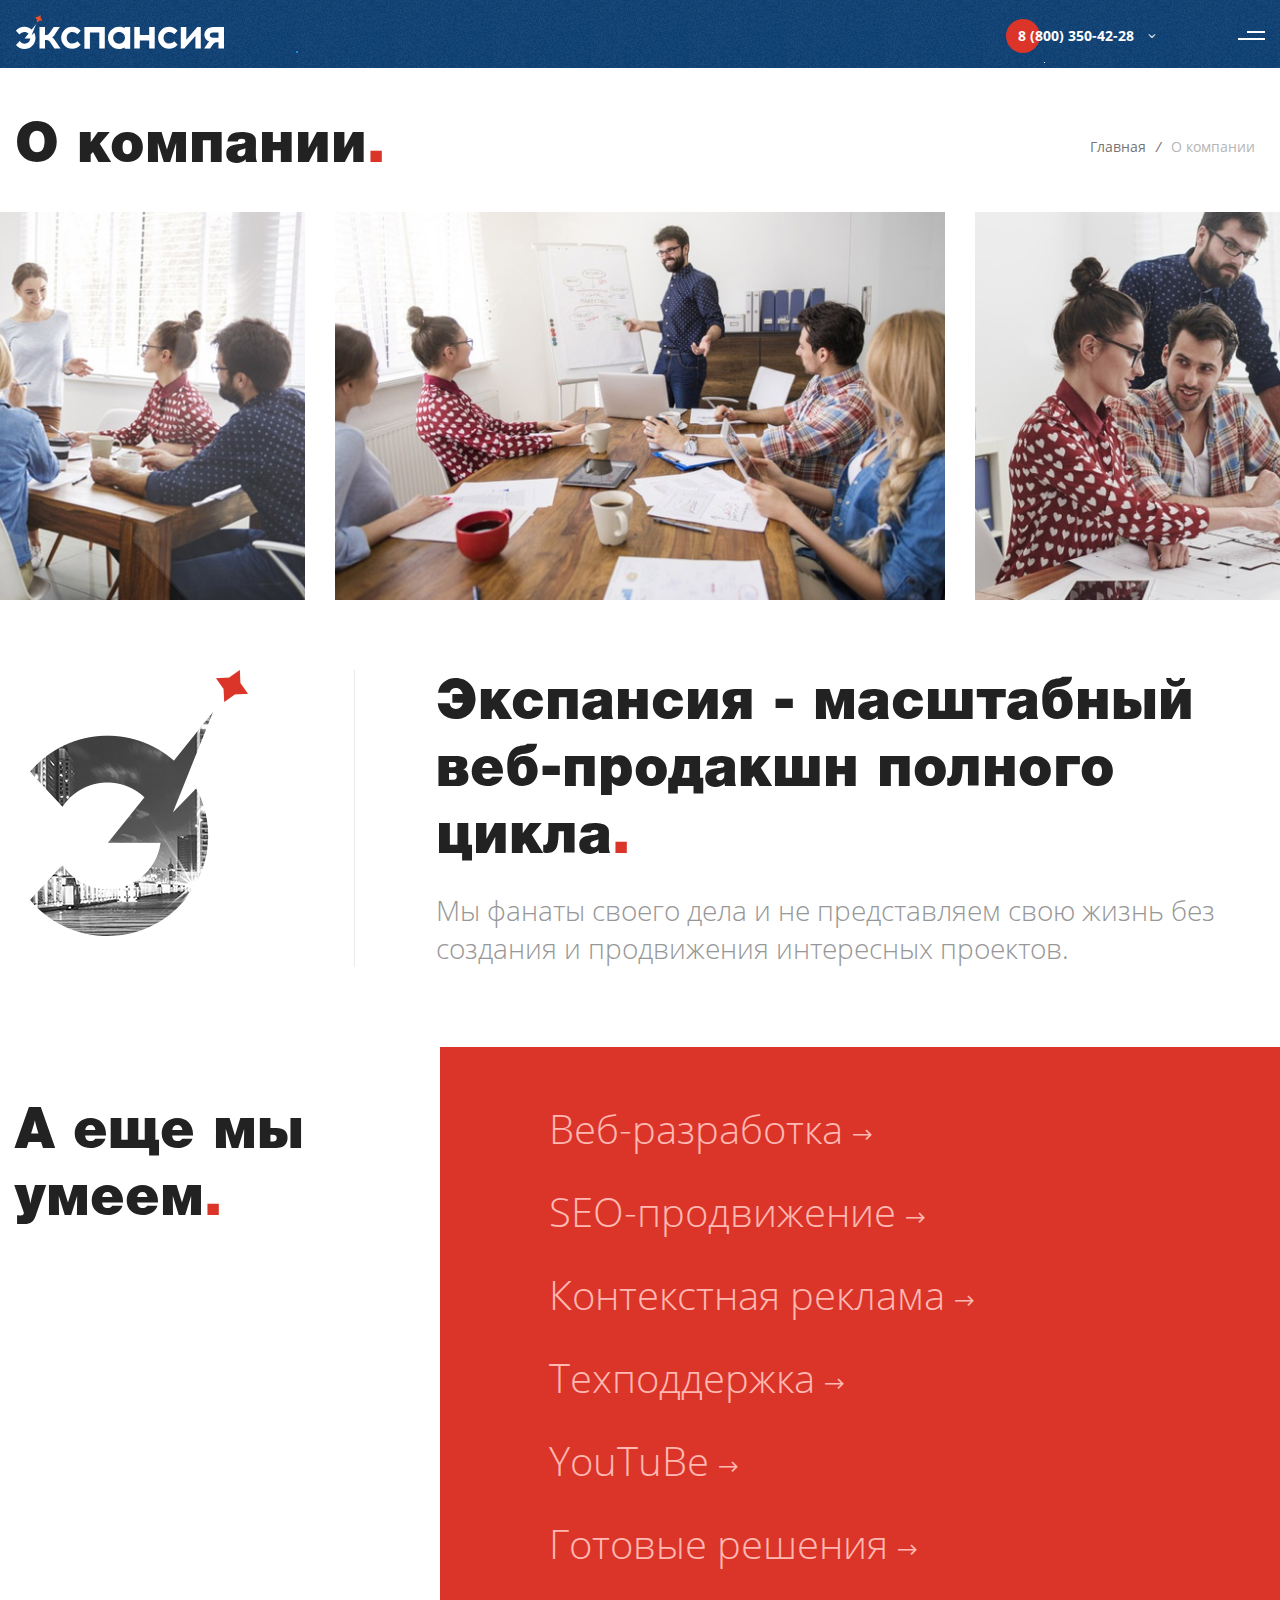
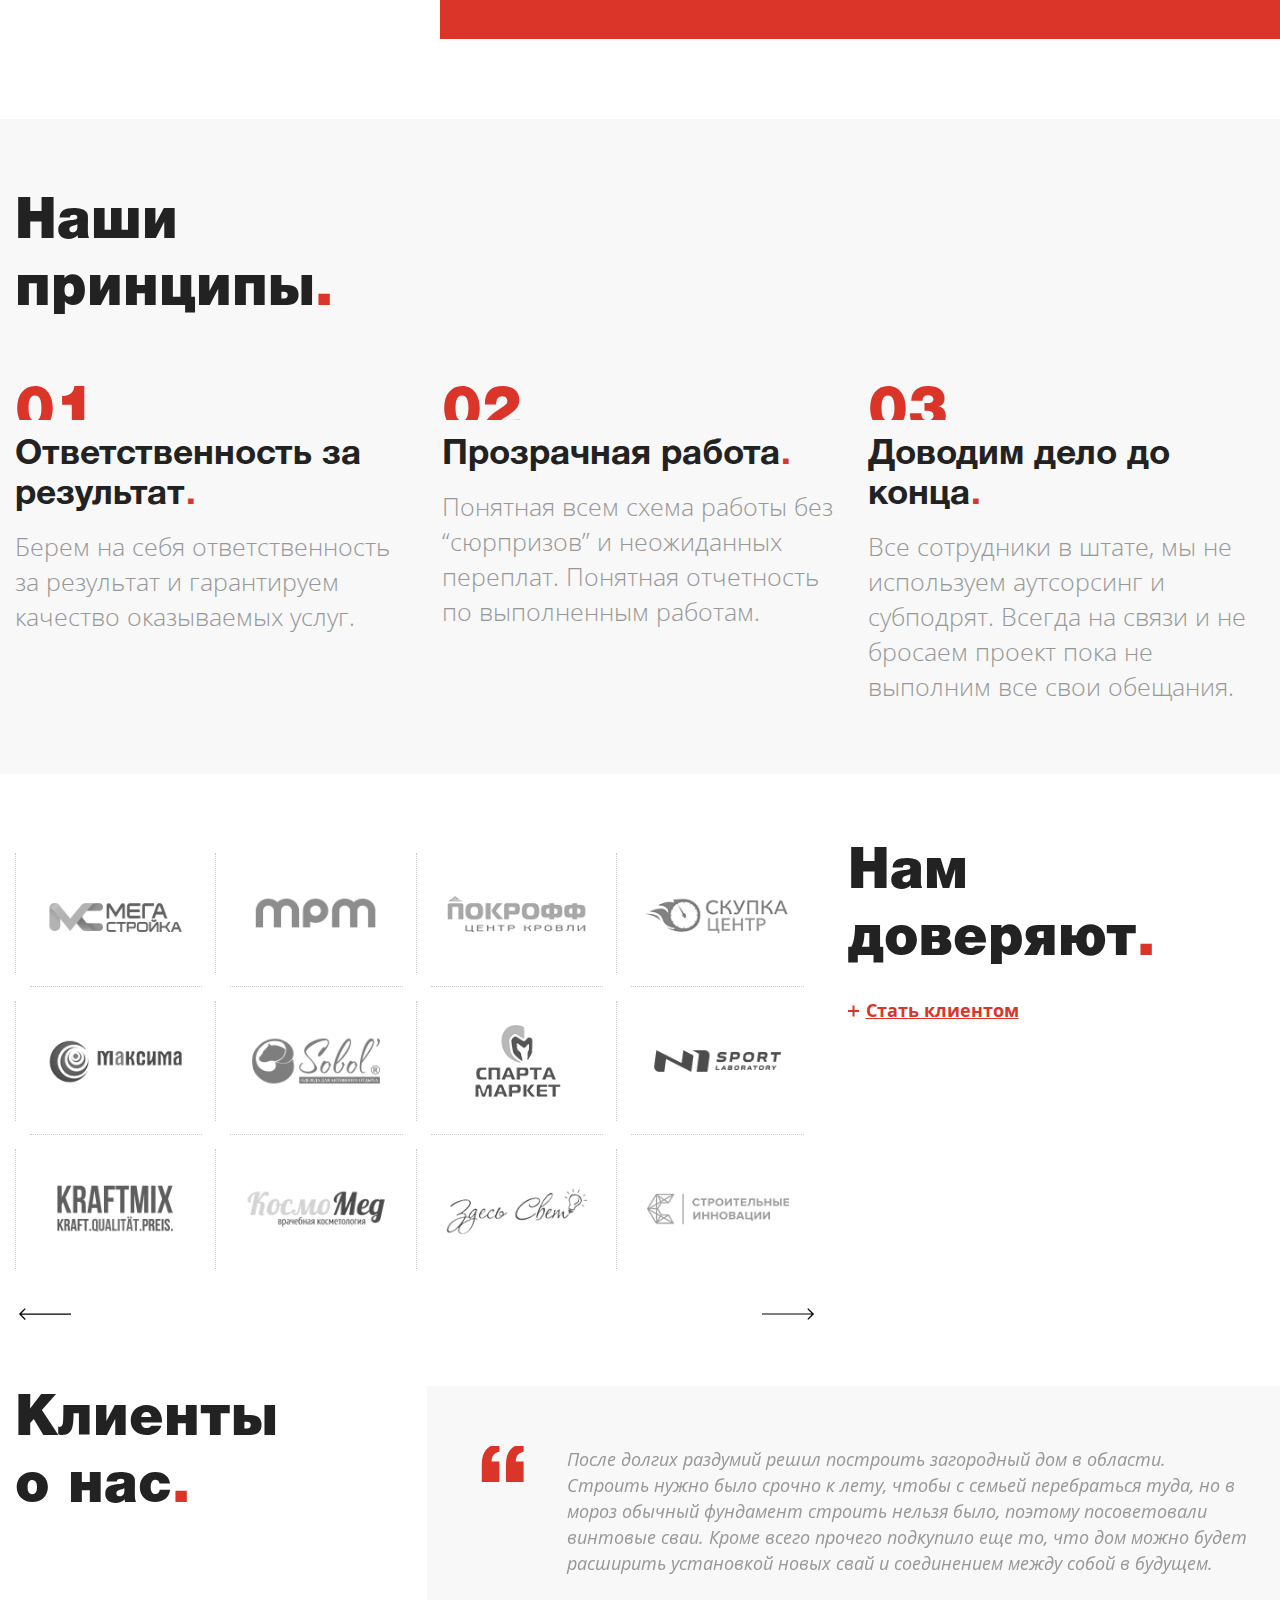
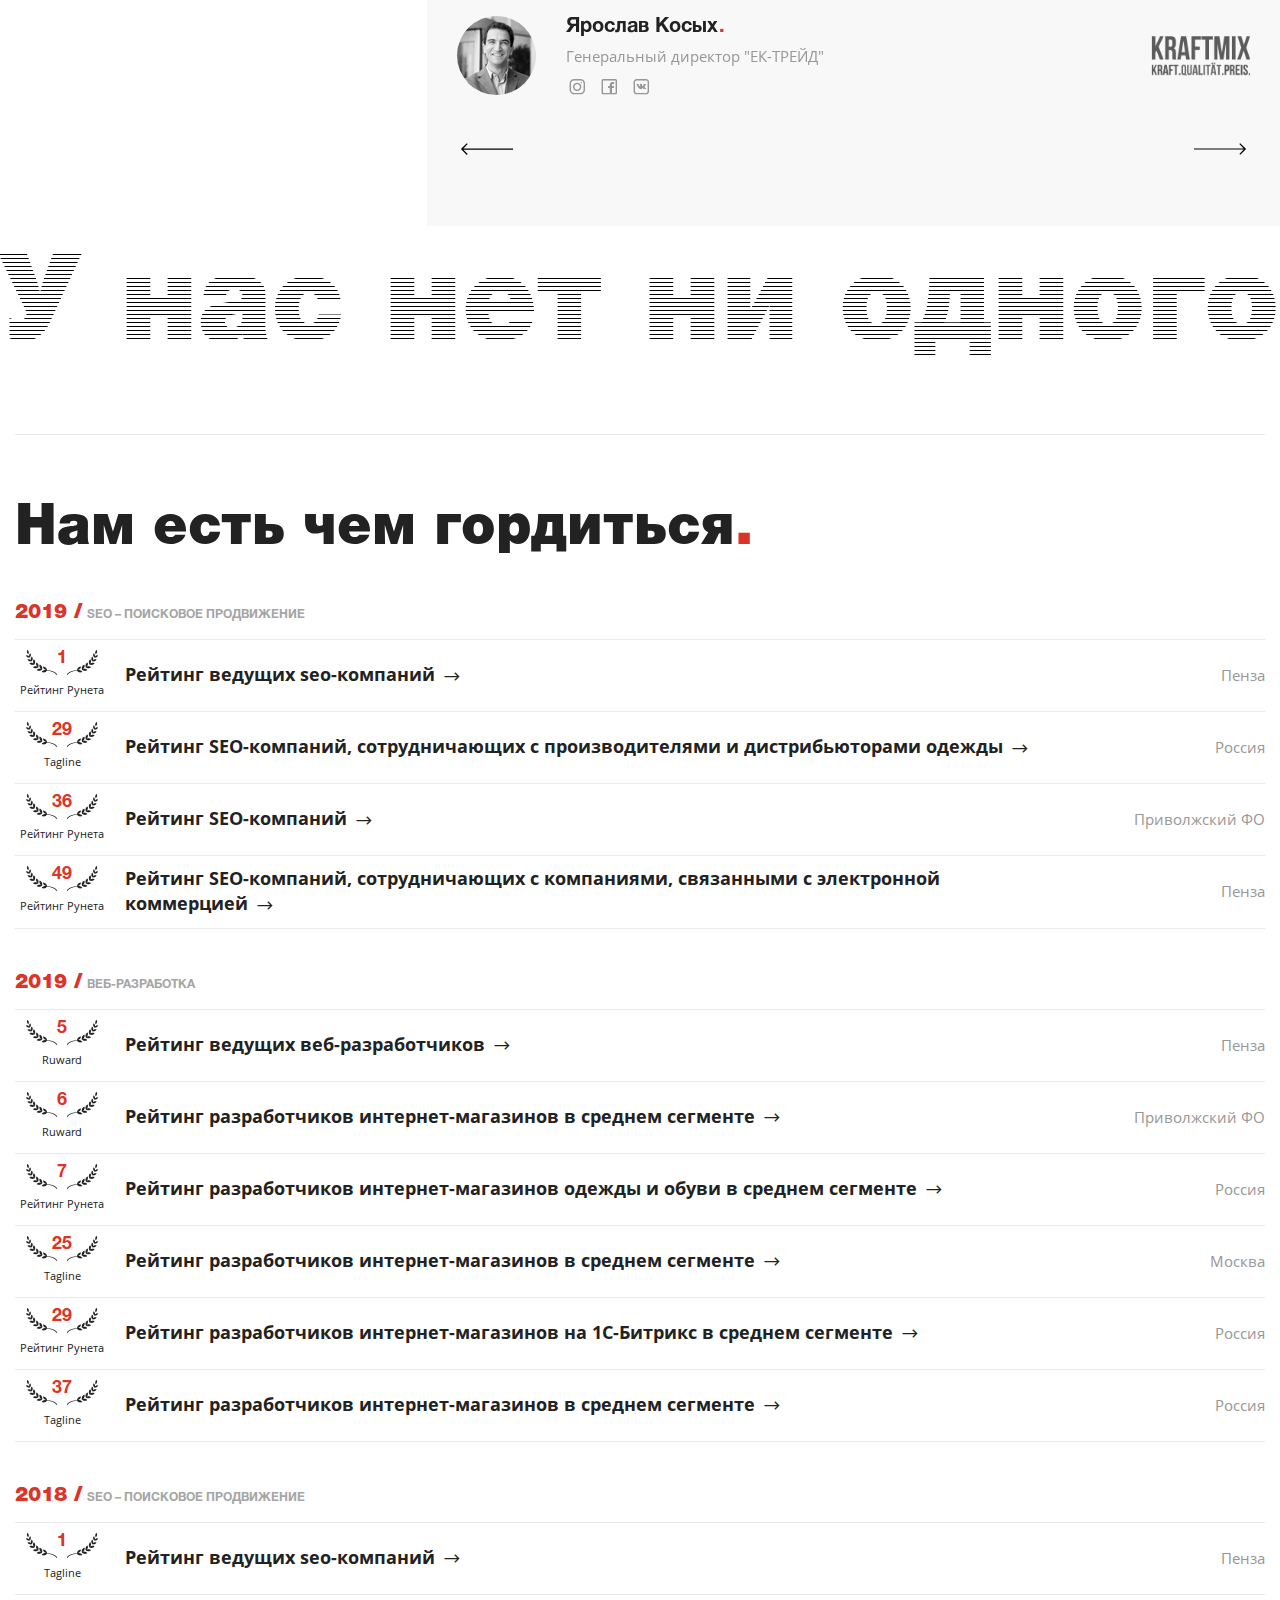
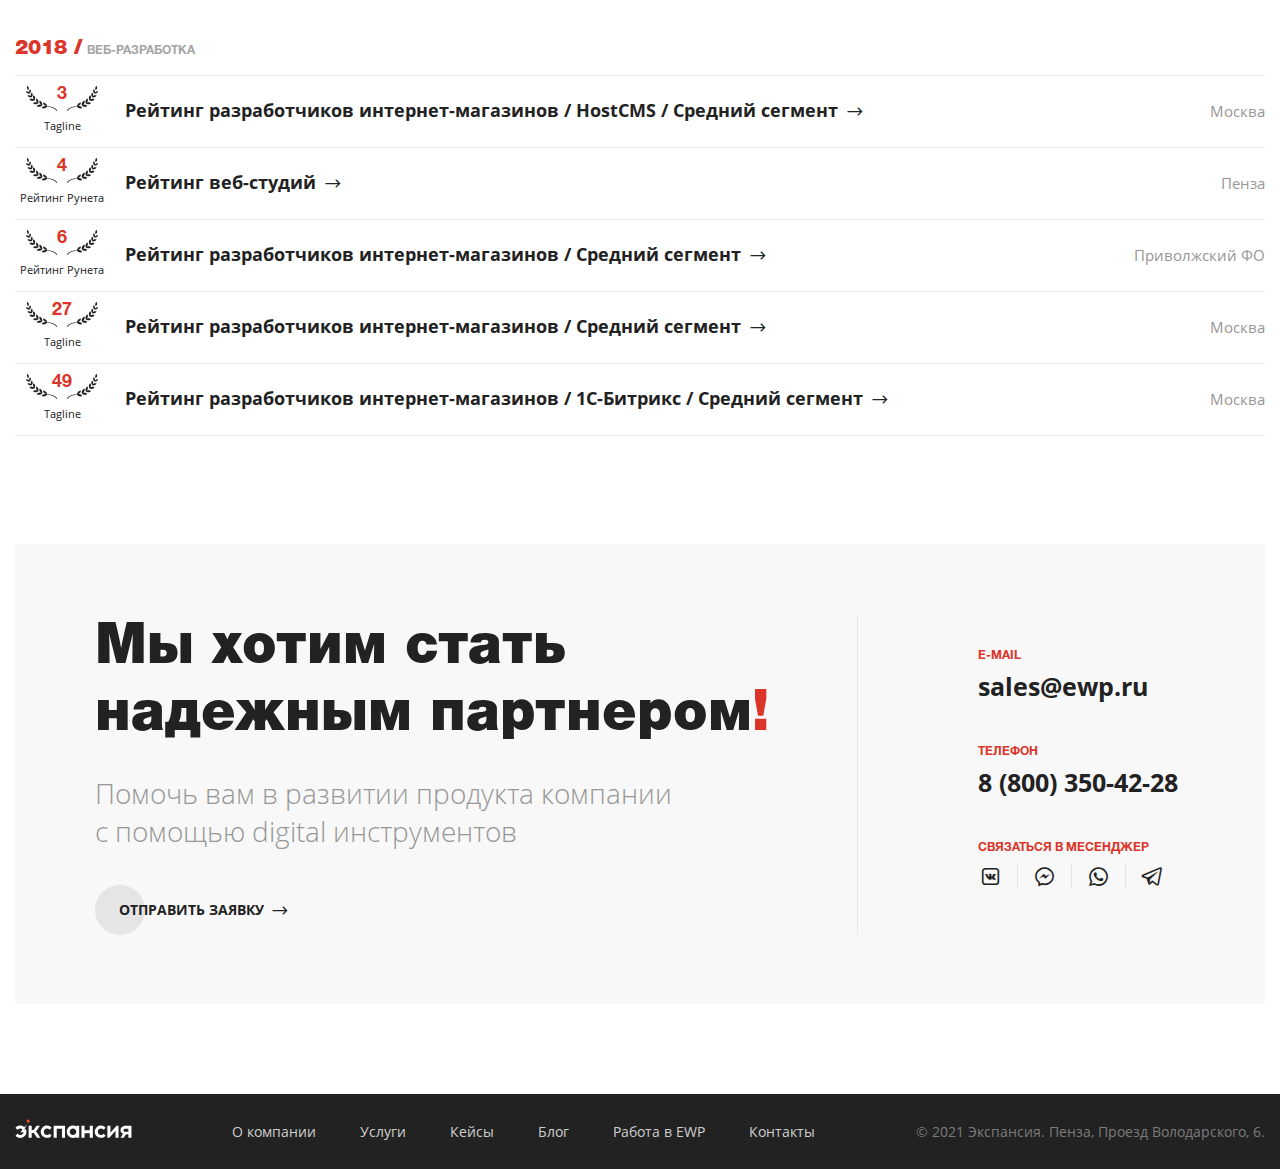
==== commit 21d40cd8: "commit" ====
--- a/about-detail.html
+++ b/about-detail.html
@@ -101,7 +101,7 @@
                                                 <a class="mob-list-link mob-list-link_back JS-MobileMenu-Back" href="javascript:;">
                                                     <i class="mob-back-icon las la-long-arrow-alt-left"></i>Назад
                                                 </a>
-                                                <span class="mob-list-current">О компании</span>
+                                                <a class="mob-list-current" href="#">О компании</a>
                                                 <ul class="mob-list mob-list-child">
                                                     <li class="mob-list-item">
                                                         <a class="mob-list-child-link" href="#">О компании</a>
@@ -130,7 +130,7 @@
                                                 <a class="mob-list-link mob-list-link_back JS-MobileMenu-Back" href="javascript:;">
                                                     <i class="mob-back-icon las la-long-arrow-alt-left"></i>Назад
                                                 </a>
-                                                <span class="mob-list-current">Проекты</span>
+                                                <a class="mob-list-current" href="#">Проекты</a>
                                                 <ul class="mob-list mob-list-child">
                                                     <li class="mob-list-item">
                                                         <a class="mob-list-child-link" href="#">Интернет-магазины</a>
@@ -153,7 +153,7 @@
                                                 <a class="mob-list-link mob-list-link_back JS-MobileMenu-Back" href="javascript:;">
                                                     <i class="mob-back-icon las la-long-arrow-alt-left"></i>Назад
                                                 </a>
-                                                <span class="mob-list-current">Услуги</span>
+                                                <a class="mob-list-current" href="#">Услуги</a>
                                                 <ul class="mob-list mob-list-child">
                                                     <li class="mob-list-item">
                                                         <a class="mob-list-child-link" href="#">Веб-разработка</a>
@@ -944,7 +944,7 @@
             </div>
         </div>
 
-        <section class="rating">
+        <section class="rating JS-Dropdown" data-dropdown="{'classActive': 'rating_active'}">
             <div class="container">
                 <h2 class="rating-title h1">Нам есть чем гордиться</h2>
             </div>
@@ -1241,7 +1241,7 @@
                 </a>
             </div>
             <div class="rating-load-more">
-                <a class="load-more-link" href="javascript:;">
+                <a class="load-more-link JS-Dropdown-Switcher" href="javascript:;">
                     <span class="load-more-switcher switcher">Загрузить еще</span>
                     <i class="load-more-icon las la-redo-alt"></i>
                 </a>
@@ -1397,13 +1397,14 @@
 <script src="./libs/validate/jquery.validate.min.js"></script>
 <script src="./libs/simplebar/simplebar.min.js"></script>
 <script src="./libs/wow/wow.min.js"></script>
-<script src="./libs/mousewheel/jquery.mousewheel.js"></script>
 <script src="./libs/mask/jquery.mask.min.js"></script>
+<script src="./libs/swiper/swiper-bundle.min.js"></script>
 <script src="./js/JSC.Dropdown.js"></script>
 <script src="./js/JSC.MobileMenu.js"></script>
 <script src="./js/JSC.Fix.js"></script>
 <script src="./js/JSC.FieldText.js"></script>
 <script src="./js/JSC.AjaxMore.js"></script>
+<script src="./js/JSC.Columns.js"></script>
 
 <script src="./js/main.js"></script>
 
--- a/css/common.css
+++ b/css/common.css
@@ -779,6 +779,13 @@
     font-size: 20px;
     font-weight: 700;
     color: #1c1c1c; }
+
+.popup-button_simple:after {
+  content: "\f30b";
+  font-family: 'Line Awesome Free';
+  font-weight: 900;
+  margin-left: 7px;
+  vertical-align: middle; }
 
 .decor-popup {
   display: none;
@@ -1109,8 +1116,7 @@
   display: inline-block;
   height: 50px;
   line-height: 50px;
-  padding-right: 20px;
-  padding-left: 20px;
+  padding: 0 20px;
   border-radius: 25px;
   text-align: center;
   text-decoration: none;
@@ -1367,6 +1373,7 @@
   .header-phone-label {
     position: relative;
     z-index: 1;
+    display: inline-block;
     margin-right: 10px;
     text-decoration: none;
     font-weight: 700;
@@ -1388,7 +1395,8 @@
     transform: translateX(-50%);
     width: 250px;
     background-color: #fff;
-    border-top: 1px solid #db352a; }
+    border-top: 1px solid #db352a;
+    box-shadow: 0px 17px 21px 0px rgba(1, 1, 1, 0.1); }
   .header-phone_active .header-phone-dropdown {
     display: block; }
   .header-phone_active .header-phone-link:after {
@@ -1414,8 +1422,10 @@
     color: #222; }
     .header-phone-number:hover {
       color: #222; }
+    .header-phone-number a {
+      text-decoration: none;
+      color: #222; }
   .header-phone-hours {
-    display: block;
     margin-top: 2px;
     font-size: 13px; }
   .header-phone-panel {
@@ -1576,10 +1586,32 @@
     width: 100%; }
   .header-decor {
     position: absolute;
-    top: 0;
-    left: 0;
-    width: 100%;
-    height: 100%; }
+    left: 50%;
+    top: 50%;
+    width: 650px;
+    height: 100%;
+    margin-top: -10px;
+    transform: translate(-50%, -50%);
+    animation: wave 150s linear infinite; }
+  .header-decor-1 {
+    height: 100%;
+    background: url("../images/header/decor-bgr.png") no-repeat center center;
+    background-size: 100% auto;
+    animation: wave1 15s linear infinite; }
+
+@keyframes wave {
+  100% {
+    transform: rotate(360deg) translate(-50%, -50%); } }
+
+@keyframes wave1 {
+  20%, 22% {
+    transform: skewY(6deg); }
+  50%, 52% {
+    transform: skewY(0deg); }
+  80%, 82% {
+    transform: skewY(-6deg); }
+  100% {
+    transform: skewY(0deg); } }
 
 .main-page .header {
   height: 100vh;
@@ -1745,12 +1777,12 @@
   text-decoration: none; }
 
 .menu-close-icon {
+  clip-path: polygon(100% 0, 100% 100%, 95% 100%, 0 5%, 0 0);
+  transition: clip-path 0.6s cubic-bezier(0.19, 1, 0.22, 1);
   font-size: 32px;
   color: #fff;
   display: block;
-  overflow: hidden;
-  clip-path: polygon(100% 0, 100% 100%, 95% 100%, 0 5%, 0 0);
-  transition: clip-path 0.6s cubic-bezier(0.19, 1, 0.22, 1); }
+  overflow: hidden; }
 
 .menu-close:hover .menu-close-icon {
   clip-path: polygon(100% 0, 100% 100%, 0 100%, 0 5%, 0 0); }
@@ -1869,13 +1901,13 @@
   background-color: #fff; }
 
 .mob-close-icon {
+  clip-path: polygon(100% 0, 100% 100%, 95% 100%, 0 5%, 0 0);
+  transition: clip-path 0.6s cubic-bezier(0.19, 1, 0.22, 1);
   font-size: 32px;
-  color: #db352a;
-  clip-path: polygon(100% 0, 100% 100%, 94% 100%, 0 6%, 0 0);
-  transition: clip-path 0.6s cubic-bezier(0.19, 1, 0.22, 1); }
+  color: #db352a; }
 
 .mob-close:hover .mob-close-icon {
-  clip-path: polygon(100% 0, 100% 100%, 0 100%, 0 6%, 0 0); }
+  clip-path: polygon(100% 0, 100% 100%, 0 100%, 0 5%, 0 0); }
 
 .mob-block {
   position: fixed;
@@ -1991,7 +2023,8 @@
   font-weight: 700;
   color: #979797;
   background-color: #f8f8f8;
-  border-bottom: 1px solid #eaeaea; }
+  border-bottom: 1px solid #eaeaea;
+  text-decoration: none; }
   .mob-list-current:after {
     content: '';
     position: absolute;
@@ -2176,7 +2209,8 @@
   .messengers-icon {
     display: block;
     font-size: 25px;
-    color: #222; }
+    color: #222;
+    font-weight: 500; }
   .messengers-link {
     text-decoration: none; }
   .messengers-link:hover .messengers-icon {
@@ -2275,10 +2309,12 @@
   .menu-list-item_link {
     display: block; } }
 
+@media screen and (max-width: 1308px) {
+  .header-decor {
+    width: 450px; } }
+
 @media screen and (max-width: 992px) {
   .header-info-label {
-    display: none; }
-  .header-decor {
     display: none; }
   .menu-block {
     max-width: none; } }
@@ -2288,6 +2324,9 @@
     max-width: 160px; }
   .header-phone {
     display: none; }
+  .header-decor {
+    width: 250px;
+    margin-top: -30px; }
   .header-title {
     margin-bottom: 14px;
     font-size: 30px;
@@ -2412,10 +2451,13 @@
     margin: 0 auto;
     padding-right: 15px;
     padding-left: 15px; }
+  .portfolio-list-main {
+    display: none; }
   .portfolio-list-item {
     margin-bottom: 75px; }
   .portfolio-list-content {
-    justify-content: space-between; }
+    justify-content: space-between;
+    align-items: flex-start; }
   .portfolio-list-col:nth-child(2) {
     margin-top: 55px; }
   .portfolio-list-link {
@@ -2441,6 +2483,7 @@
   .portfolio-list-link:hover:after {
     display: block; }
   .portfolio-list-name {
+    display: block;
     text-decoration: none;
     font-size: 25px;
     line-height: 33px;
@@ -2508,13 +2551,24 @@
     color: #222; }
   .portfolio-list-informer-label {
     display: block;
+    max-width: 80px;
+    margin-left: auto;
+    margin-right: auto;
     text-align: center;
     font-size: 15px;
     line-height: 21px; }
+  .portfolio-list-informer-item:last-child .portfolio-list-informer-label {
+    max-width: 109px; }
   .portfolio-list-informer-symbol {
     color: #db352a; }
   .portfolio-list-more {
     top: -57px; }
+  .portfolio-list-col:nth-child(2) .portfolio-list-banner {
+    padding-left: 100px;
+    padding-right: 0; }
+    .portfolio-list-col:nth-child(2) .portfolio-list-banner:after {
+      right: auto;
+      left: 100%; }
 
 .tags {
   display: flex;
@@ -2551,7 +2605,13 @@
     .portfolio-list-link:hover .portfolio-list-label {
       display: none; }
     .portfolio-list-more {
-      top: -32px; } }
+      top: -32px; }
+    .portfolio-list-content {
+      visibility: hidden;
+      height: 0;
+      overflow: hidden; }
+    .portfolio-list-main {
+      display: block; } }
 
 @media screen and (max-width: 720px) {
   .portfolio-list-item {
@@ -2583,7 +2643,11 @@
     font-size: 12px;
     line-height: 15px; }
   .portfolio-list-more {
-    top: -15px; } }
+    top: -15px; }
+  .portfolio-list-informer-label {
+    max-width: 64px; }
+  .portfolio-list-informer-item:last-child .portfolio-list-informer-label {
+    max-width: 93px; } }
 
 .about {
   margin-bottom: 75px; }
@@ -2664,21 +2728,22 @@
       margin-top: -13px;
       font-size: 30px;
       line-height: 40px; }
-    .about-list {
-      width: auto;
+    .about-list-wrapper {
       margin-right: 60px;
       margin-left: 60px; }
-    .about .owl-item:not(.active) {
-      position: relative; }
-      .about .owl-item:not(.active):after {
-        content: '';
-        position: absolute;
-        top: 0;
-        left: 0;
-        width: 100%;
-        height: 100%;
-        background-color: #fff;
-        opacity: 0.7; }
+    .about-list-item:after {
+      content: '';
+      position: absolute;
+      top: 0;
+      left: 0;
+      width: 100%;
+      height: 100%;
+      background-color: #fff;
+      opacity: 0.7; }
+    .about-list-item.swiper-slide-active:after {
+      display: none; }
+    .about-list-item.swiper-slide-next:after {
+      display: none; }
   .company {
     padding-top: 70px;
     padding-bottom: 70px; }
@@ -2706,7 +2771,7 @@
       padding-right: 0;
       border-right-width: 0;
       text-align: center; }
-    .about-img-element {
+    .about-img-block img {
       max-width: 155px; }
     .about-description {
       width: auto; }
@@ -2716,12 +2781,14 @@
       text-align: center; }
     .about-title {
       text-align: center; }
-    .about-list {
+    .about-list-wrapper {
       margin-right: 40px;
       margin-left: 40px; }
     .about-list-description {
       font-size: 18px;
       line-height: 24px; }
+    .about-list-item.swiper-slide-next:after {
+      display: block; }
   .company {
     padding-top: 60px;
     padding-bottom: 80px; }
@@ -2766,6 +2833,8 @@
       color: #db352a; }
     .awards-title:after {
       color: #ffb9b4; }
+  .awards-list {
+    overflow: hidden; }
   .awards-list-item {
     width: 312px;
     padding-right: 15px;
@@ -2840,6 +2909,7 @@
     .awards-title {
       text-align: center; }
     .awards-list {
+      overflow: visible;
       margin-right: 60px;
       margin-left: 60px; }
     .awards .owl-item:after {
@@ -3472,6 +3542,7 @@
   margin-bottom: 58px; }
 
 .portfolio-banner-link {
+  position: relative;
   display: block;
   height: 91px;
   background: url("../images/portfolio/portfolio-banner.png") repeat-x center 0, url("../images/portfolio/portfolio-banner-1.png") repeat-x center 0, #f8f8f8; }
@@ -3483,7 +3554,8 @@
   margin-top: -17px;
   margin-bottom: -17px;
   margin-left: 157px;
-  left: 50%; }
+  left: 50%;
+  transition: transform 0.2s ease-in-out; }
 
 .portfolio-banner-img:after {
   content: '';
@@ -3492,9 +3564,15 @@
   left: 50%;
   transform: translate(-50%, -50%);
   width: 29px;
-  height: 36px;
+  height: 45px;
   background: url("../images/portfolio/portfolio-banner-play.png") no-repeat 0 0;
   background-size: 100% auto; }
+
+.portfolio-banner-link:hover {
+  background-color: #f3f3f3; }
+
+.portfolio-banner-link:hover .portfolio-banner-img {
+  transform: scale(1.2); }
 
 .portfolio-menu-wrapper_active .portfolio-menu-item_more {
   display: inline-block; }
@@ -3543,13 +3621,14 @@
   display: flex;
   align-items: center;
   flex-wrap: wrap;
-  margin-bottom: 57px; }
+  margin-bottom: 37px; }
 
 .filter-tag {
   display: inline-block;
   min-height: 28px;
   text-decoration: none;
   margin-right: 17px;
+  margin-bottom: 20px;
   padding-right: 11px;
   padding-left: 11px;
   font-size: 14px;
@@ -3563,6 +3642,7 @@
   margin-left: 5px; }
 
 .filter-reset {
+  margin-bottom: 20px;
   font-size: 14px;
   color: #222; }
 
@@ -3616,6 +3696,10 @@
     height: 20px;
     background: url("../images/portfolio/portfolio-banner-name.png") no-repeat 0 0;
     transform: translateX(-50%); }
+  .portfolio-banner-link:hover {
+    background-color: transparent; }
+  .portfolio-banner-link:hover .portfolio-banner-img {
+    transform: none; }
   .portfolio-filter-link {
     width: 100%;
     border-radius: 50%;
@@ -3628,7 +3712,8 @@
   .portfolio-filter-icon {
     background-color: transparent; }
   .portfolio-actions {
-    flex-direction: column; }
+    flex-direction: column;
+    padding-bottom: 40px; }
   .portfolio-filter {
     margin-left: 0;
     width: 100%; }
@@ -3649,7 +3734,9 @@
   .portfolio-list-banner-detail {
     text-align: center;
     font-size: 18px;
-    line-height: 24px; } }
+    line-height: 24px; }
+  .filter-tags {
+    justify-content: center; } }
 
 .about-detail-slider {
   margin-bottom: 70px; }
@@ -3668,9 +3755,9 @@
   margin-bottom: 60px; }
 
 .about-detail-service {
-  margin-bottom: -76px; }
+  position: relative;
+  margin-bottom: 80px; }
   .about-detail-service-container {
-    position: relative;
     margin-left: 34%;
     padding: 57px 0 37px 109px;
     background-color: #db352a; }
@@ -3729,7 +3816,7 @@
   .about-detail-service-title {
     position: absolute;
     top: 52px;
-    left: -432px;
+    left: 0;
     width: 332px;
     transition: top 0.2s ease-in-out; }
   .about-detail-service-item:nth-child(2):hover ~ .about-detail-service-title {
@@ -3747,7 +3834,7 @@
 
 .principles {
   margin-bottom: 65px;
-  padding-top: 144px;
+  padding-top: 70px;
   padding-bottom: 70px;
   background-color: #f8f8f8; }
   .principles-block {
@@ -3899,7 +3986,8 @@
   align-items: center;
   padding: 10px 0;
   border: solid #ebebeb;
-  border-width: 1px 0; }
+  border-width: 1px 0;
+  text-decoration: none; }
 
 .rating-table-row:hover .rating-table-container {
   border-color: transparent; }
@@ -3984,6 +4072,11 @@
   display: none;
   text-align: center; }
 
+@media screen and (max-width: 1308px) {
+  .about-detail-service-item:after {
+    left: -139px;
+    width: 30px; } }
+
 @media screen and (max-width: 992px) {
   .about-detail-slider {
     margin-bottom: 50px; }
@@ -3993,7 +4086,7 @@
   .about-detail-head {
     margin-bottom: 40px; }
   .about-detail-service {
-    margin-bottom: -60px; }
+    margin-bottom: 50px; }
     .about-detail-service-container {
       padding-top: 47px;
       padding-left: 60px;
@@ -4015,7 +4108,6 @@
       font-size: 20px; }
     .about-detail-service-title {
       top: 45px;
-      left: -240px;
       width: 190px; }
     .about-detail-service-item:nth-child(2):hover ~ .about-detail-service-title {
       top: 104px; }
@@ -4030,7 +4122,7 @@
     .about-detail-service-item:nth-child(7):hover ~ .about-detail-service-title {
       top: 405px; }
   .principles {
-    padding-top: 105px;
+    padding-top: 45px;
     padding-bottom: 45px;
     margin-bottom: 50px; }
     .principles-title {
@@ -4050,12 +4142,16 @@
       text-align: center; }
     .reviews-more {
       display: inline-block; }
-  .rating-table-mob {
+  .rating-table ~ .rating-table {
     display: none; }
   .rating-title {
     padding-top: 47px;
     text-align: center; }
   .rating-load-more {
+    display: block; }
+  .rating_active .rating-load-more {
+    display: none; }
+  .rating_active .rating-table {
     display: block; } }
 
 @media screen and (max-width: 720px) {
@@ -4190,3 +4286,296 @@
     display: block;
     width: auto;
     padding-right: 0; } }
+
+.svc-item {
+  padding-bottom: 60px;
+  margin-bottom: 55px;
+  border-bottom: 1px solid #ebebeb; }
+
+.svc-panel {
+  display: flex;
+  margin-bottom: 22px; }
+
+.svc-close {
+  display: none;
+  margin-left: auto; }
+
+.svc-close-icon {
+  clip-path: polygon(100% 0, 100% 100%, 95% 100%, 0 5%, 0 0);
+  transition: clip-path 0.6s cubic-bezier(0.19, 1, 0.22, 1);
+  font-size: 32px;
+  color: #222; }
+
+.svc-close:hover .svc-close-icon {
+  clip-path: polygon(100% 0, 100% 100%, 0 100%, 0 5%, 0 0); }
+
+.svc-number {
+  display: block;
+  height: 37px;
+  overflow: hidden;
+  font-size: 60px;
+  line-height: 60px;
+  font-weight: 900;
+  color: #db352a;
+  font-family: "Helvetica";
+  display: inline-block;
+  margin-top: -3px;
+  margin-right: 20px; }
+  @media screen and (max-width: 992px) {
+    .svc-number {
+      height: 20px;
+      font-size: 30px;
+      line-height: 33px; } }
+
+.svc-title {
+  margin-bottom: 0; }
+
+.svc-detail {
+  position: relative;
+  min-height: 190px; }
+
+.svc-info {
+  width: 34%;
+  margin-left: 105px;
+  font-size: 28px;
+  font-weight: 300;
+  line-height: 38px; }
+
+.svc-slider {
+  position: absolute;
+  top: 0;
+  left: 45%;
+  width: 100%;
+  background-color: #fff;
+  transition: left 0.9s ease-in-out; }
+
+.svc-slider-list {
+  display: flex;
+  margin-left: -15px;
+  margin-right: -15px; }
+  .svc-slider-list .owl-stage {
+    display: flex; }
+
+.svc-slider-item {
+  width: 33.3%;
+  padding-left: 15px;
+  padding-right: 15px; }
+
+.svc-slider-block {
+  display: flex;
+  overflow: hidden;
+  position: relative;
+  height: 100%;
+  padding: 35px 30px;
+  box-shadow: 0px 0px 40px 0px rgba(1, 1, 1, 0.06);
+  text-decoration: none; }
+  .svc-slider-block:before {
+    content: '';
+    position: absolute;
+    top: 0;
+    left: 0;
+    width: 100%;
+    height: 100%;
+    background-color: rgba(255, 255, 255, 0.6); }
+  .svc-slider-block:after {
+    content: '\f30b';
+    font-size: 16px;
+    font-family: "Line Awesome Free";
+    font-weight: 900;
+    position: absolute;
+    bottom: -32px;
+    right: -32px;
+    width: 67px;
+    height: 67px;
+    padding-top: 11px;
+    padding-left: 12px;
+    border-radius: 50%;
+    background-color: #db352a;
+    color: #fff; }
+
+.svc-slider-item:first-child .svc-slider-block:before {
+  display: none; }
+
+.svc-slider-list .owl-item {
+  position: relative; }
+  .svc-slider-list .owl-item:after {
+    content: '';
+    position: absolute;
+    top: 0;
+    left: 0;
+    width: 100%;
+    height: 100%;
+    background-color: rgba(255, 255, 255, 0.6); }
+  .svc-slider-list .owl-item.active:after {
+    display: none; }
+
+.svc-slider-name {
+  display: block;
+  max-width: 177px;
+  min-height: 20px;
+  margin-bottom: 10px;
+  font: 900 20px/27px 'Helvetica', sans-serif;
+  color: #222; }
+  .svc-slider-name:after {
+    content: '.';
+    margin-left: 1px;
+    color: #db352a; }
+
+.svc-slider-info {
+  display: block;
+  font-size: 15px; }
+
+.svc-slider-icon {
+  display: block;
+  width: 123px;
+  min-width: 123px;
+  height: 123px;
+  margin-right: 20px; }
+
+.svc-icon {
+  display: block;
+  width: 123px;
+  height: 123px; }
+
+.svc-icon_simple {
+  display: none; }
+
+.svc-icon_develop {
+  background-image: url([data-uri]); }
+
+.svc-icon_develop_light {
+  background-image: url([data-uri]); }
+
+.svc-icon_support {
+  background-image: url([data-uri]); }
+
+.svc-icon_support_light {
+  background-image: url([data-uri]); }
+
+.svc-icon_solutions {
+  background-image: url([data-uri]); }
+
+.svc-icon_solutions_light {
+  background-image: url([data-uri]); }
+
+.svc-icon_seo {
+  background-image: url([data-uri]); }
+
+.svc-icon_seo_light {
+  background-image: url([data-uri]); }
+
+.svc-icon_context {
+  background-image: url([data-uri]); }
+
+.svc-icon_context_light {
+  background-image: url([data-uri]); }
+
+.svc-icon_youtube {
+  background-image: url([data-uri]); }
+
+.svc-icon_youtube_light {
+  background-image: url([data-uri]); }
+
+.svc-slider-switcher {
+  position: absolute;
+  top: 50%;
+  left: -27px;
+  transform: translateY(-50%); }
+
+.svc-slider-switcher-icon {
+  fill: #db352a; }
+
+.svc-item_active .svc-slider {
+  left: 0; }
+
+.svc-item_active .svc-slider-switcher {
+  display: none; }
+
+.svc-item_active .svc-close {
+  display: block; }
+
+.svc-item_active .svc-slider-block:before {
+  display: none; }
+
+.svc-item_active .svc-slider-block:hover {
+  background-color: #db352a; }
+  .svc-item_active .svc-slider-block:hover:after {
+    background-color: #fff;
+    color: #db352a; }
+
+.svc-item_active .svc-slider-block:hover .svc-slider-name {
+  color: #fff; }
+  .svc-item_active .svc-slider-block:hover .svc-slider-name:after {
+    color: #ffbab5; }
+
+.svc-item_active .svc-slider-block:hover .svc-slider-info {
+  color: #ffbab5; }
+
+.svc-item_active .svc-slider-block:hover .svc-icon {
+  display: none; }
+
+.svc-item_active .svc-slider-block:hover .svc-icon_simple {
+  display: block; }
+
+@media screen and (max-width: 992px) {
+  .svc-panel {
+    margin-bottom: 5px; }
+  .svc-number {
+    margin-top: 0; }
+  .svc-info {
+    margin-left: 60px;
+    width: auto;
+    margin-bottom: 20px;
+    font-size: 20px;
+    line-height: 30px; }
+  .svc-slider {
+    position: static; }
+  .svc-slider-switcher {
+    display: none; }
+  .svc-slider-block {
+    display: block;
+    padding-right: 20px;
+    padding-left: 20px;
+    padding-bottom: 52px; }
+    .svc-slider-block:before {
+      display: none; }
+  .svc-slider-icon {
+    display: block;
+    margin-left: auto;
+    margin-right: auto;
+    margin-bottom: 20px; }
+  .svc-slider-name {
+    text-align: center;
+    margin-left: auto;
+    margin-right: auto; }
+  .svc-slider-info {
+    text-align: center;
+    font-size: 14px;
+    line-height: 22px; }
+  .svc-item_active .svc-close {
+    display: none; } }
+
+@media screen and (max-width: 720px) {
+  .svc-panel {
+    display: block;
+    text-align: center; }
+  .svc-number {
+    margin-right: 0; }
+  .svc-title {
+    display: block;
+    font-size: 18px; }
+  .svc-info {
+    margin-left: 0;
+    margin-bottom: 50px;
+    text-align: center;
+    font-size: 18px;
+    line-height: 24px; }
+  .svc-slider-list {
+    display: block;
+    margin-left: 40px;
+    margin-right: 40px; }
+  .svc-slider-item {
+    width: 100%;
+    height: 100%;
+    padding-left: 0;
+    padding-right: 0; } }
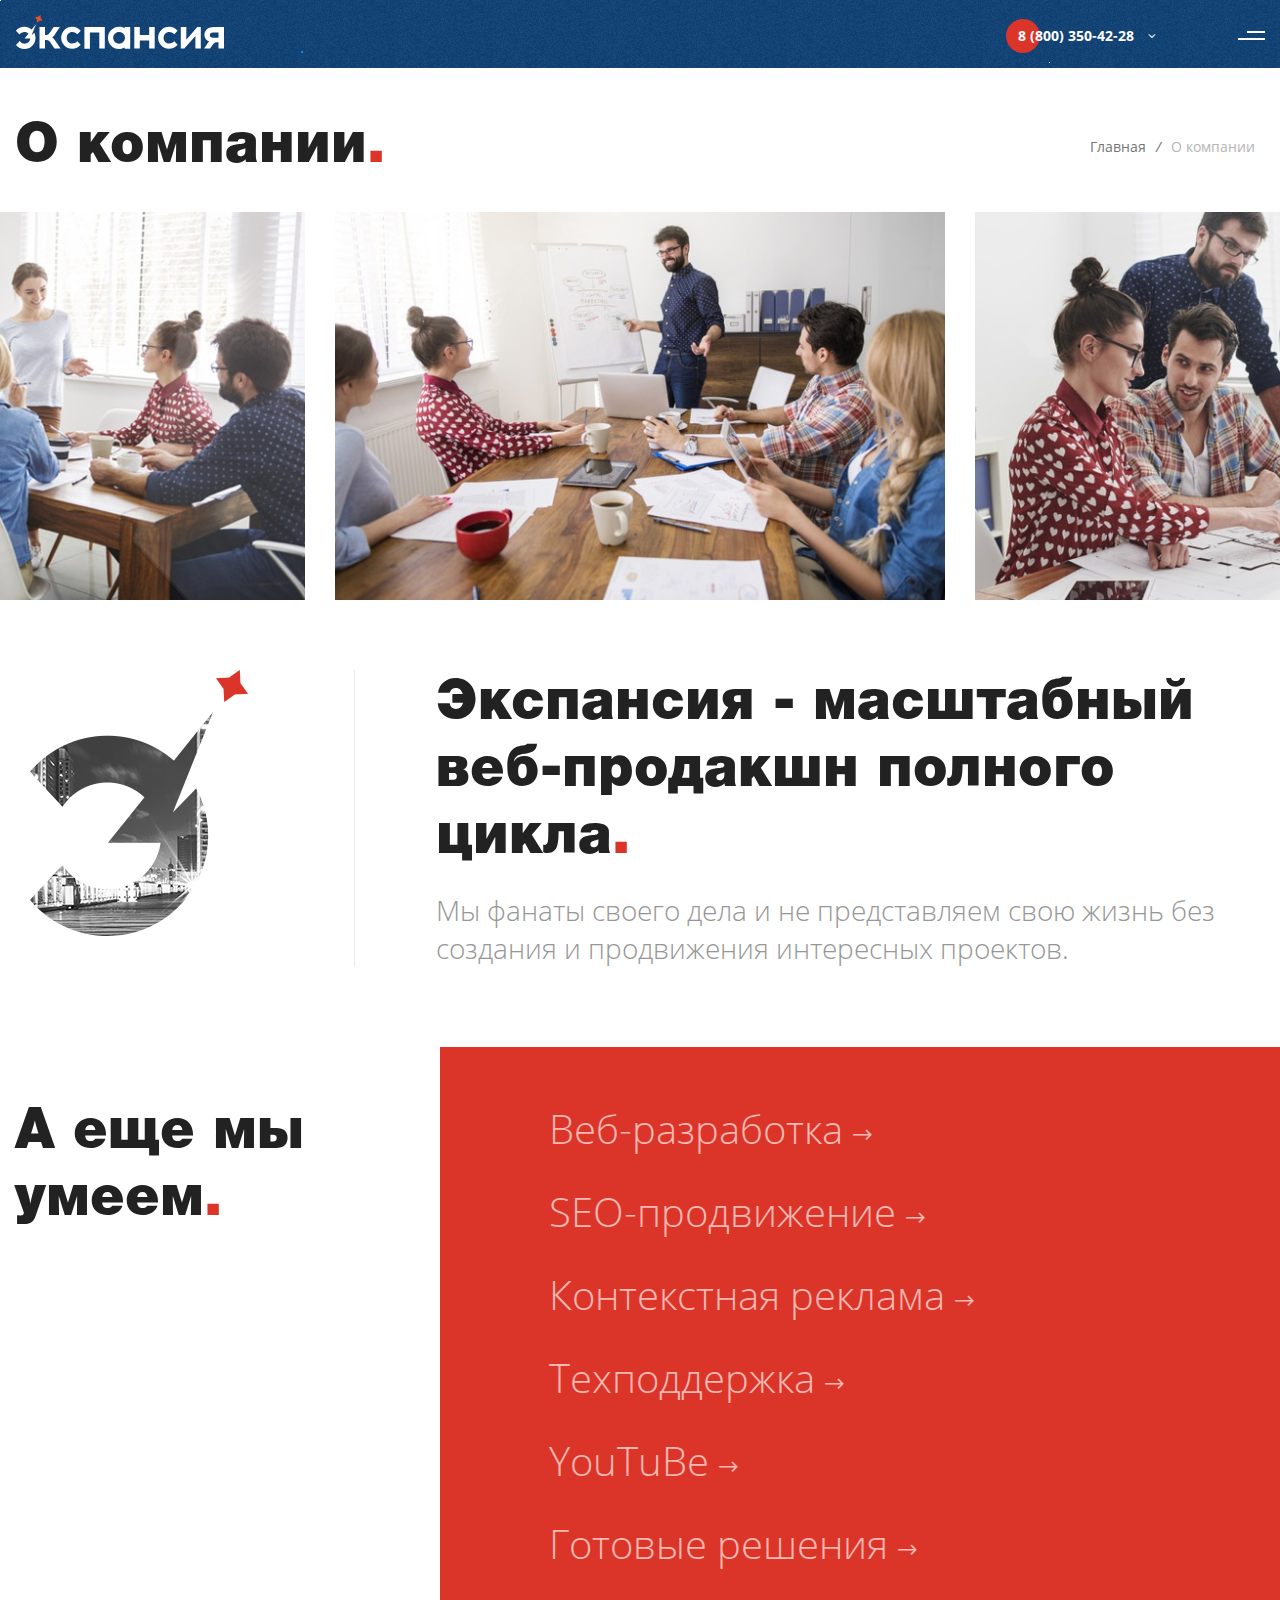
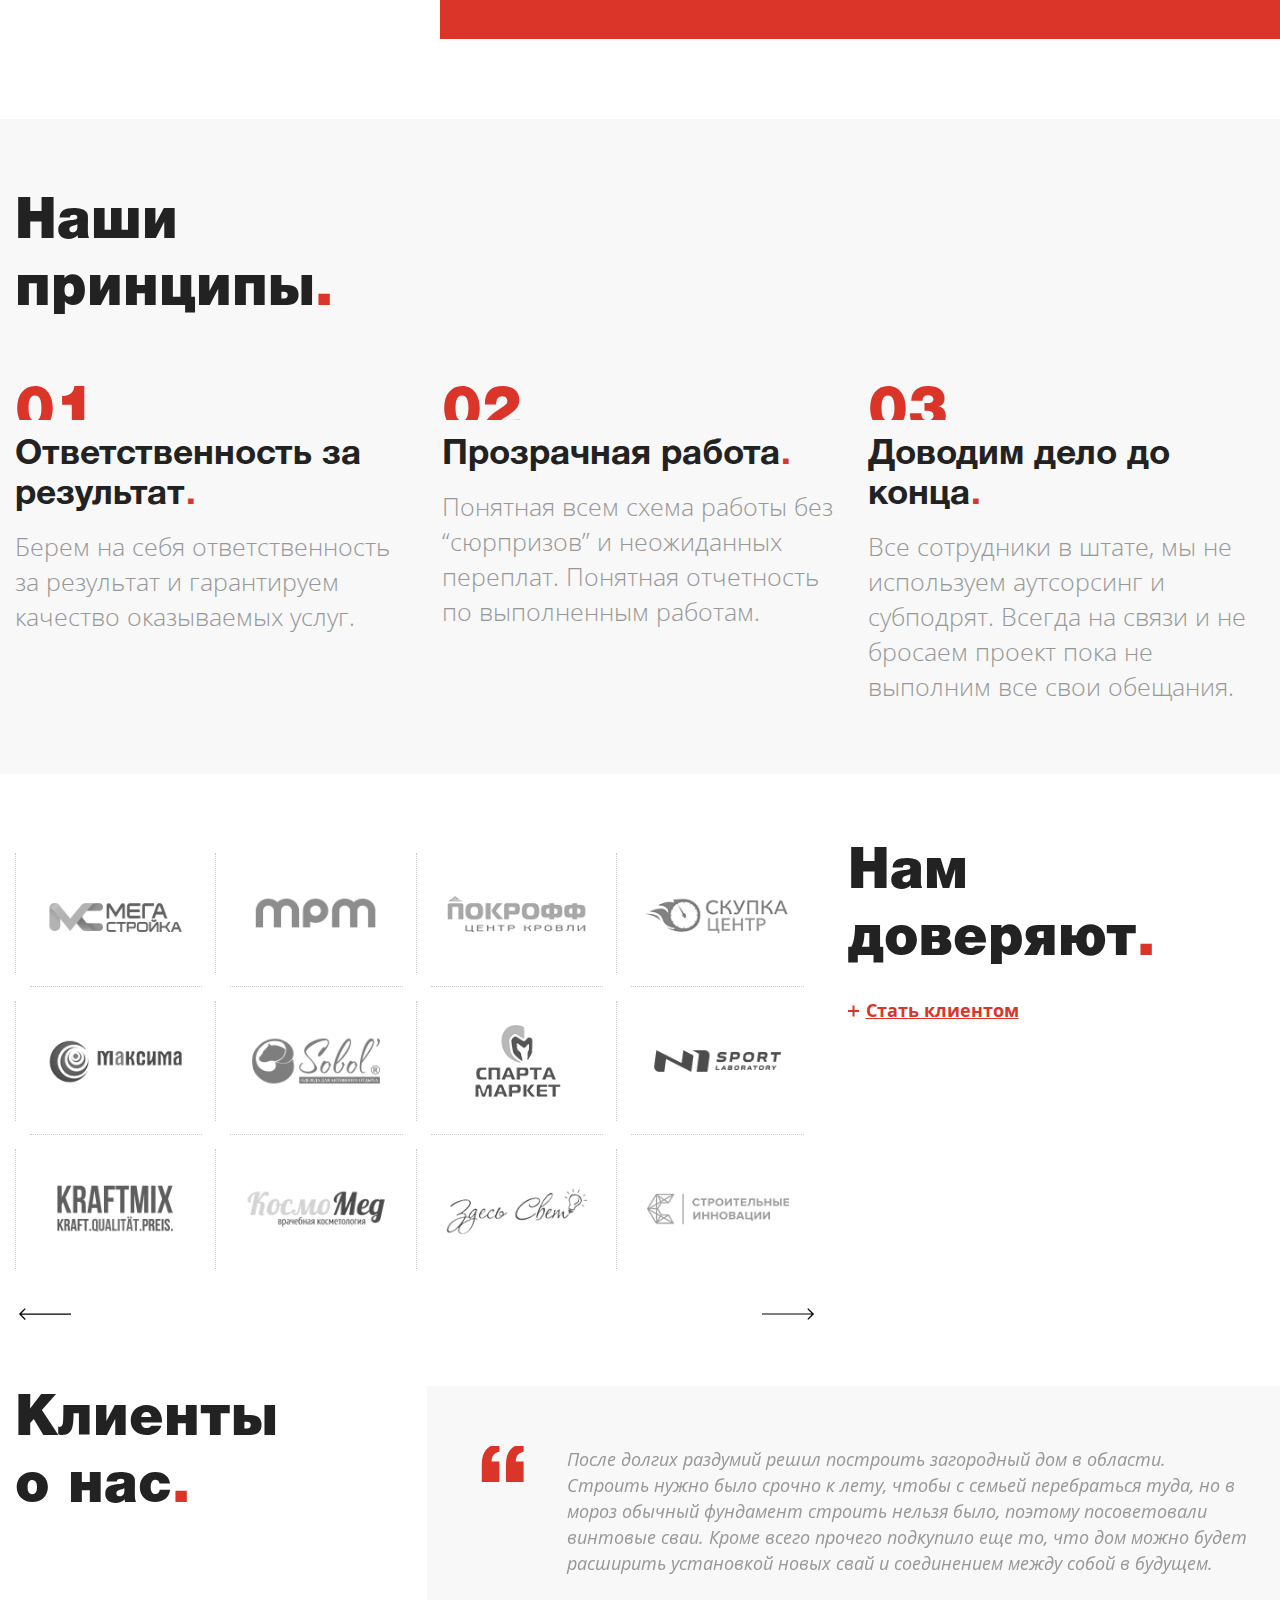
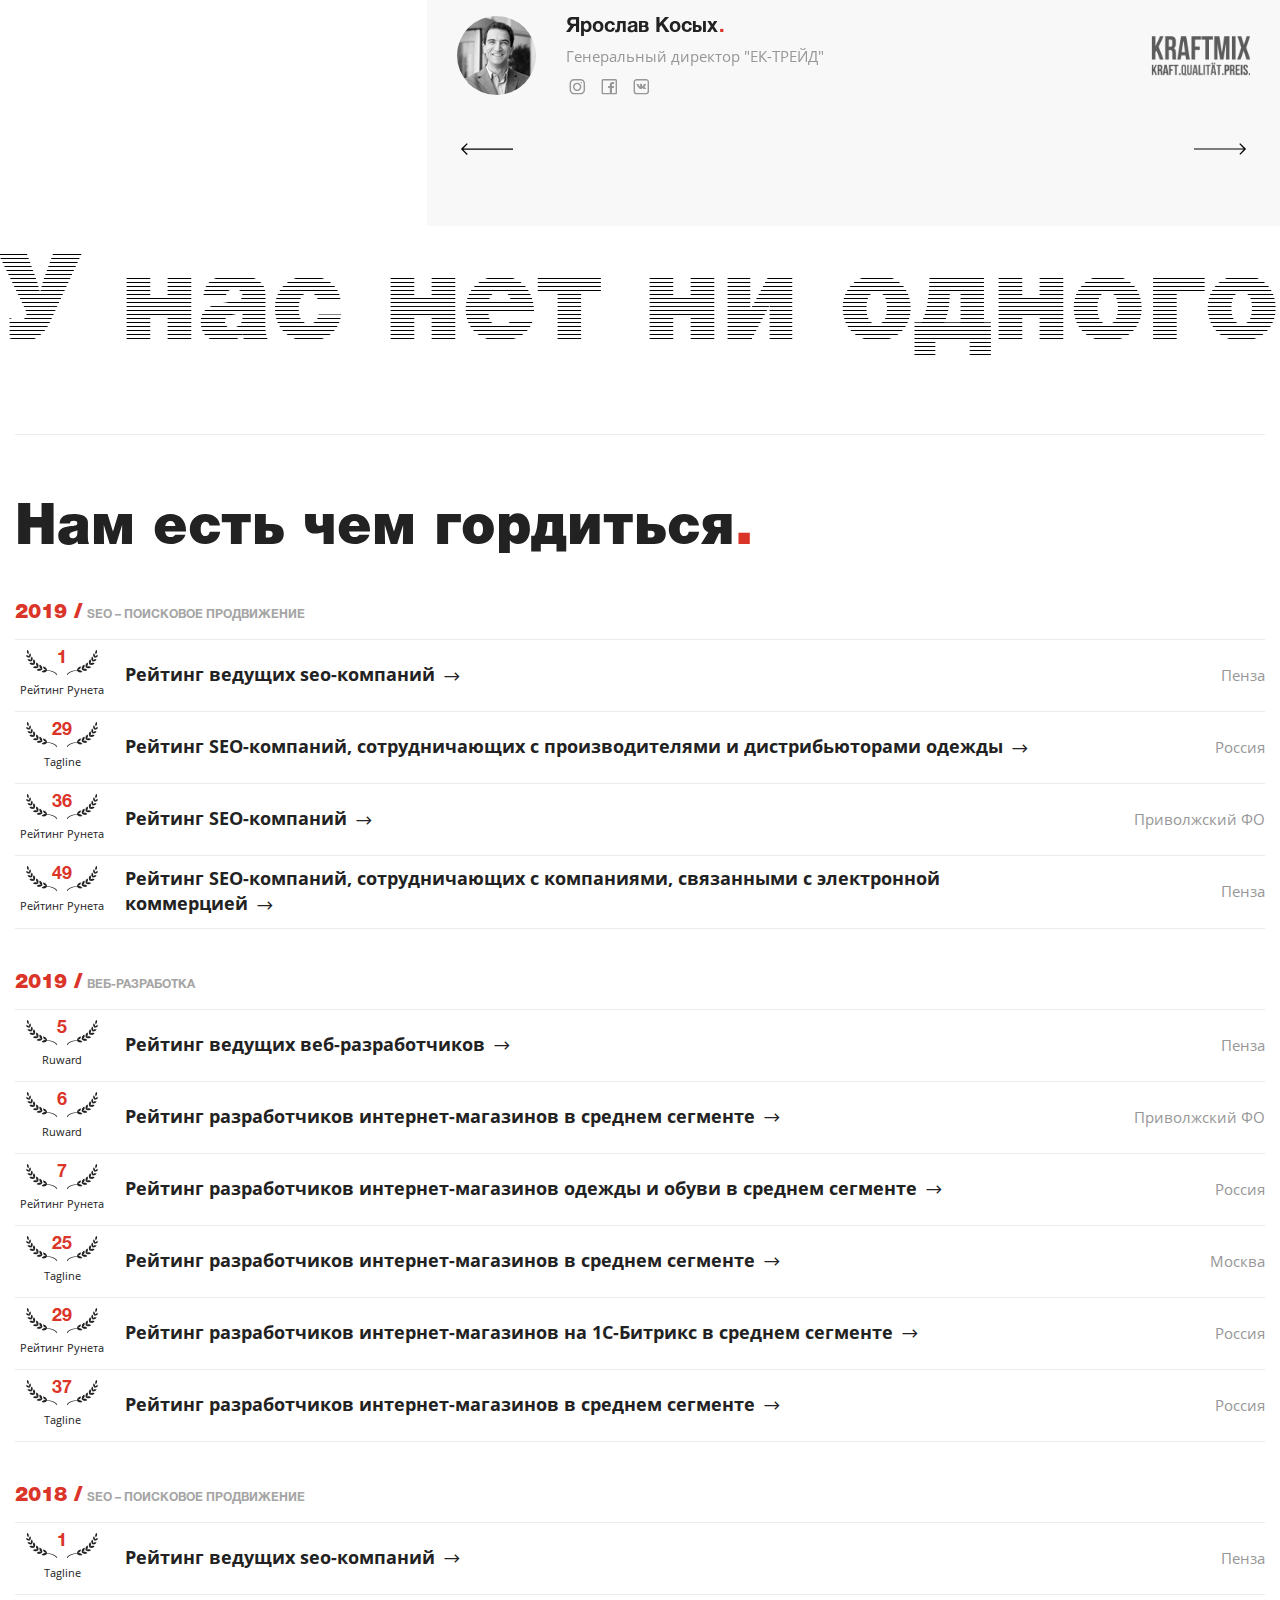
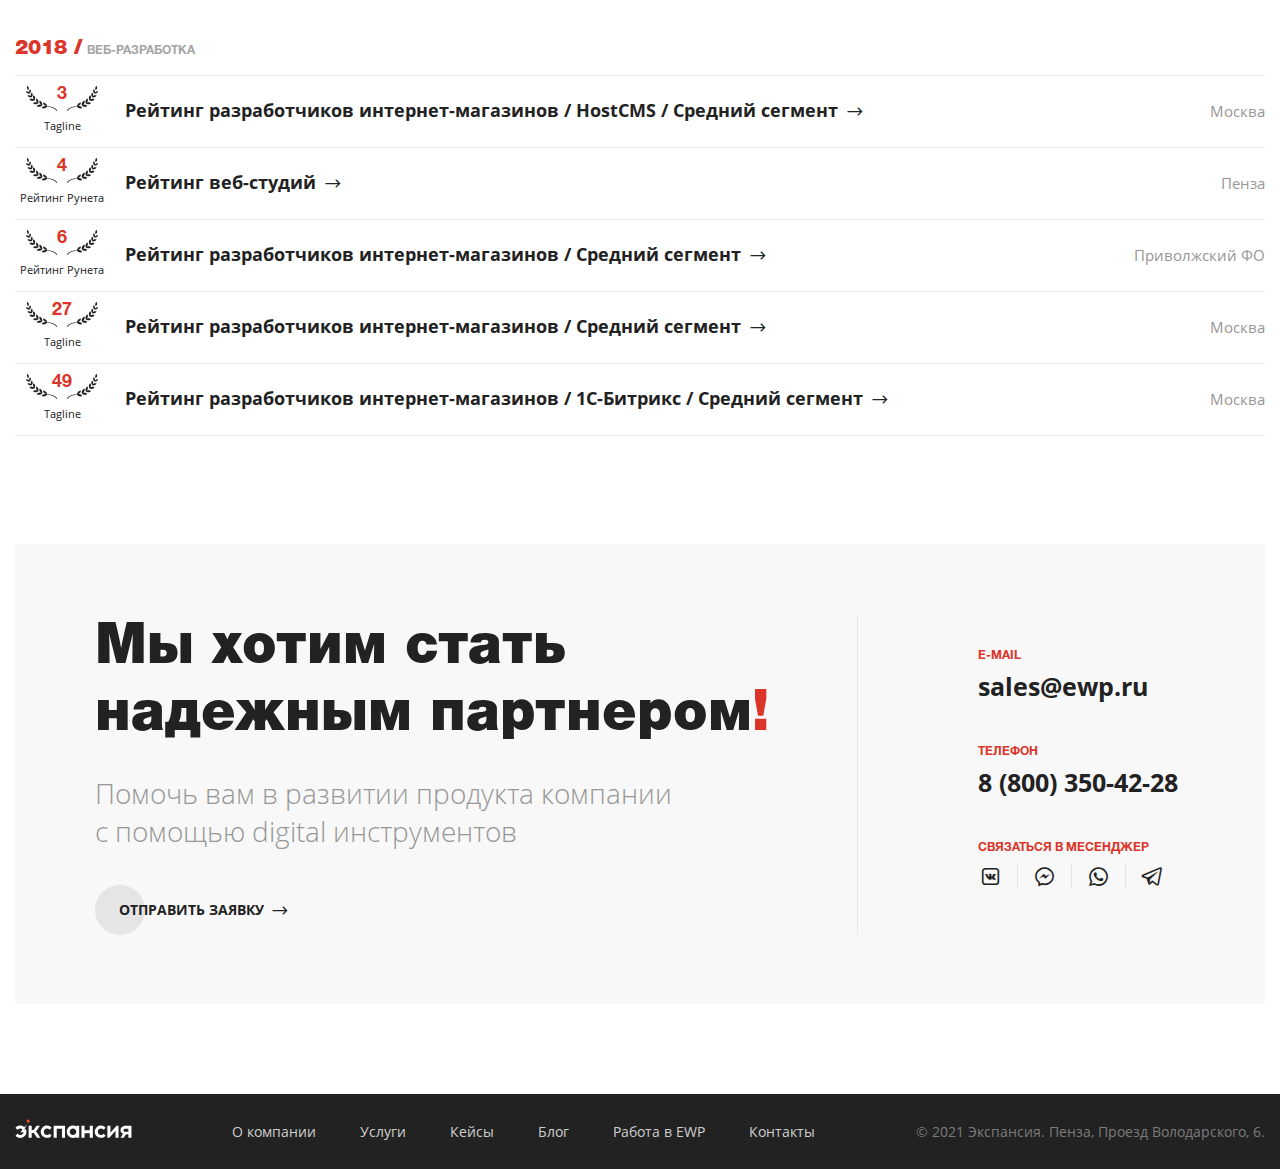
==== commit 2fc8121c: "commit" ====
--- a/about-detail.html
+++ b/about-detail.html
@@ -1398,7 +1398,7 @@
 <script src="./libs/simplebar/simplebar.min.js"></script>
 <script src="./libs/wow/wow.min.js"></script>
 <script src="./libs/mask/jquery.mask.min.js"></script>
-<script src="./libs/swiper/swiper-bundle.min.js"></script>
+<script src="./libs/swiper/swiper.min.js"></script>
 <script src="./js/JSC.Dropdown.js"></script>
 <script src="./js/JSC.MobileMenu.js"></script>
 <script src="./js/JSC.Fix.js"></script>
--- a/css/common.css
+++ b/css/common.css
@@ -572,19 +572,18 @@
 /* pager */
 .pager {
   list-style-type: none;
-  display: flex;
-  align-items: baseline;
-  justify-content: center; }
+  text-align: center; }
   .pager-item {
-    margin-right: 16px;
+    display: inline-block;
+    margin-right: 12px;
     font-size: 15px; }
   .pager-item:last-child {
     margin-right: 0; }
   .pager-item_first {
-    margin-right: auto;
+    float: left;
     padding-right: 16px; }
   .pager-item_last {
-    margin-left: auto; }
+    float: right; }
   .pager-link {
     display: inline-block;
     padding-right: 4px;
@@ -606,8 +605,6 @@
     color: #db352a; }
   .pager-item_default .pager-icon {
     fill: #979797; }
-  .pager-item_side {
-    align-self: flex-end; }
   .pager-item_side .pager-link {
     margin-top: 13px;
     padding-right: 0;
@@ -928,6 +925,9 @@
   overflow-y: auto;
   margin-top: 16px; }
 
+.form-popup-content_simple {
+  height: 100%; }
+
 .form-popup-body {
   padding-bottom: 45px; }
 
@@ -996,7 +996,15 @@
   .form-popup-button {
     margin-right: 10px;
     margin-left: 10px;
-    margin-bottom: 20px; } }
+    margin-bottom: 20px; }
+  .form-popup-field-button {
+    display: flex;
+    flex-direction: column;
+    align-items: center; }
+  .form-popup-content {
+    height: calc(100% - 170px); }
+  .form-popup-content_simple {
+    height: 100%; } }
 
 .field {
   margin-bottom: 40px; }
@@ -1127,7 +1135,9 @@
   font-family: 'OpenSans', sans-serif;
   white-space: nowrap;
   background-color: #db352a;
-  border-width: 0; }
+  border-width: 0;
+  cursor: pointer;
+  -webkit-appearance: none; }
   .button:hover {
     background-color: #f2392d;
     color: #fff; }
@@ -1312,8 +1322,9 @@
   .header-logo {
     margin-right: 83px; }
   .header-logo-element {
-    max-width: 210px;
-    max-height: 36px;
+    min-width: 210px;
+    width: 210px;
+    height: 36px;
     fill: #FFFFFF; }
   .header-logo-decor {
     fill: #EF4F29; }
@@ -1438,6 +1449,7 @@
     padding-left: 15px;
     position: relative;
     z-index: 1;
+    width: 100%;
     max-width: 950px;
     margin-top: auto;
     margin-bottom: auto; }
@@ -1587,21 +1599,21 @@
   .header-decor {
     position: absolute;
     left: 50%;
-    top: 50%;
+    top: 0;
     width: 650px;
     height: 100%;
     margin-top: -10px;
-    transform: translate(-50%, -50%);
+    margin-left: -325px;
     animation: wave 150s linear infinite; }
   .header-decor-1 {
     height: 100%;
     background: url("../images/header/decor-bgr.png") no-repeat center center;
-    background-size: 100% auto;
+    background-size: contain;
     animation: wave1 15s linear infinite; }
 
 @keyframes wave {
   100% {
-    transform: rotate(360deg) translate(-50%, -50%); } }
+    transform: rotate(360deg); } }
 
 @keyframes wave1 {
   20%, 22% {
@@ -1680,8 +1692,9 @@
   padding-top: 45px;
   padding-bottom: 70px;
   background-color: #fff;
-  transition: transform 0.5s cubic-bezier(0.19, 1, 0.22, 1);
-  transform: translateX(calc(100% + 69px)); }
+  transition: transform 0.5s cubic-bezier(0.19, 1, 0.22, 1), margin-right 0.5s cubic-bezier(0.19, 1, 0.22, 1);
+  transform: translateX(100%);
+  margin-right: -69px; }
 
 .menu-decor {
   display: none;
@@ -1696,7 +1709,8 @@
   display: block; }
 
 .menu-block.open {
-  transform: translateX(0%); }
+  transform: translateX(0%);
+  margin-right: 0; }
 
 .menu-container {
   padding-right: 20px;
@@ -1964,6 +1978,10 @@
   transform: translateX(0%); }
 
 .mob-block.mob-is-levels .mob-nav {
+  height: 0;
+  overflow: hidden; }
+
+.mob-block.mob-is-levels .mob-info {
   height: 0;
   overflow: hidden; }
 
@@ -2289,6 +2307,7 @@
     height: 56px; }
   .header-top-block_fix .header-logo-element {
     width: 153px;
+    min-width: 153px;
     fill: #212221; }
   .header-top-block_fix .header-phone-label {
     color: #222; }
@@ -2311,7 +2330,8 @@
 
 @media screen and (max-width: 1308px) {
   .header-decor {
-    width: 450px; } }
+    width: 450px;
+    margin-left: -225px; } }
 
 @media screen and (max-width: 992px) {
   .header-info-label {
@@ -2321,12 +2341,14 @@
 
 @media screen and (max-width: 720px) {
   .header-logo-element {
-    max-width: 160px; }
+    min-width: 160px;
+    width: 160px; }
   .header-phone {
     display: none; }
   .header-decor {
     width: 250px;
-    margin-top: -30px; }
+    margin-top: -30px;
+    margin-left: -125px; }
   .header-title {
     margin-bottom: 14px;
     font-size: 30px;
@@ -2350,6 +2372,7 @@
   .header-top-block_fix .header-top-container {
     height: 50px; }
   .header-top-block_fix .header-logo-element {
+    min-width: 126px;
     width: 126px; }
   .main-page .header {
     padding-bottom: 53px; }
@@ -2380,7 +2403,8 @@
   margin-bottom: 13px; }
 
 .footer-logo-element {
-  max-width: 117px;
+  min-width: 117px;
+  width: 117px;
   max-height: 23px;
   fill: #FFFFFF; }
 
@@ -2706,7 +2730,7 @@
     padding-left: 15px;
     display: flex; }
   .company-title {
-    width: 586px;
+    min-width: 586px;
     margin-right: 70px;
     padding-right: 60px;
     border-right: 1px solid #ebebeb; }
@@ -2734,7 +2758,7 @@
     .about-list-item:after {
       content: '';
       position: absolute;
-      top: 0;
+      top: -2px;
       left: 0;
       width: 100%;
       height: 100%;
@@ -2748,7 +2772,7 @@
     padding-top: 70px;
     padding-bottom: 70px; }
     .company-title {
-      width: 348px;
+      min-width: 348px;
       margin-bottom: 0;
       padding-right: 20px;
       margin-right: 14px; }
@@ -2795,7 +2819,7 @@
     .company-container {
       flex-direction: column; }
     .company-title {
-      width: auto;
+      min-width: auto;
       padding-right: 0;
       margin-right: 0;
       border-right-width: 0;
@@ -3038,7 +3062,7 @@
   margin-bottom: 68px; }
   .string-item {
     display: inline-block;
-    background: repeating-linear-gradient(#000, #000 1px, white 1px, white 4px);
+    background: url("../images/string/string-bg-1.png") repeat 0 0;
     -webkit-background-clip: text;
     -webkit-text-fill-color: transparent;
     animation: scroll 30s infinite linear; }
@@ -3549,11 +3573,11 @@
 
 .portfolio-banner-img {
   position: relative;
-  display: inline-block;
+  display: block;
   width: 125px;
-  margin-top: -17px;
   margin-bottom: -17px;
   margin-left: 157px;
+  top: -17px;
   left: 50%;
   transition: transform 0.2s ease-in-out; }
 
@@ -3681,6 +3705,7 @@
     background: none;
     text-align: center; }
   .portfolio-banner-img {
+    display: inline-block;
     left: 0;
     margin-left: 0;
     width: 205px; }
@@ -4332,7 +4357,7 @@
 
 .svc-detail {
   position: relative;
-  min-height: 190px; }
+  min-height: 213px; }
 
 .svc-info {
   width: 34%;
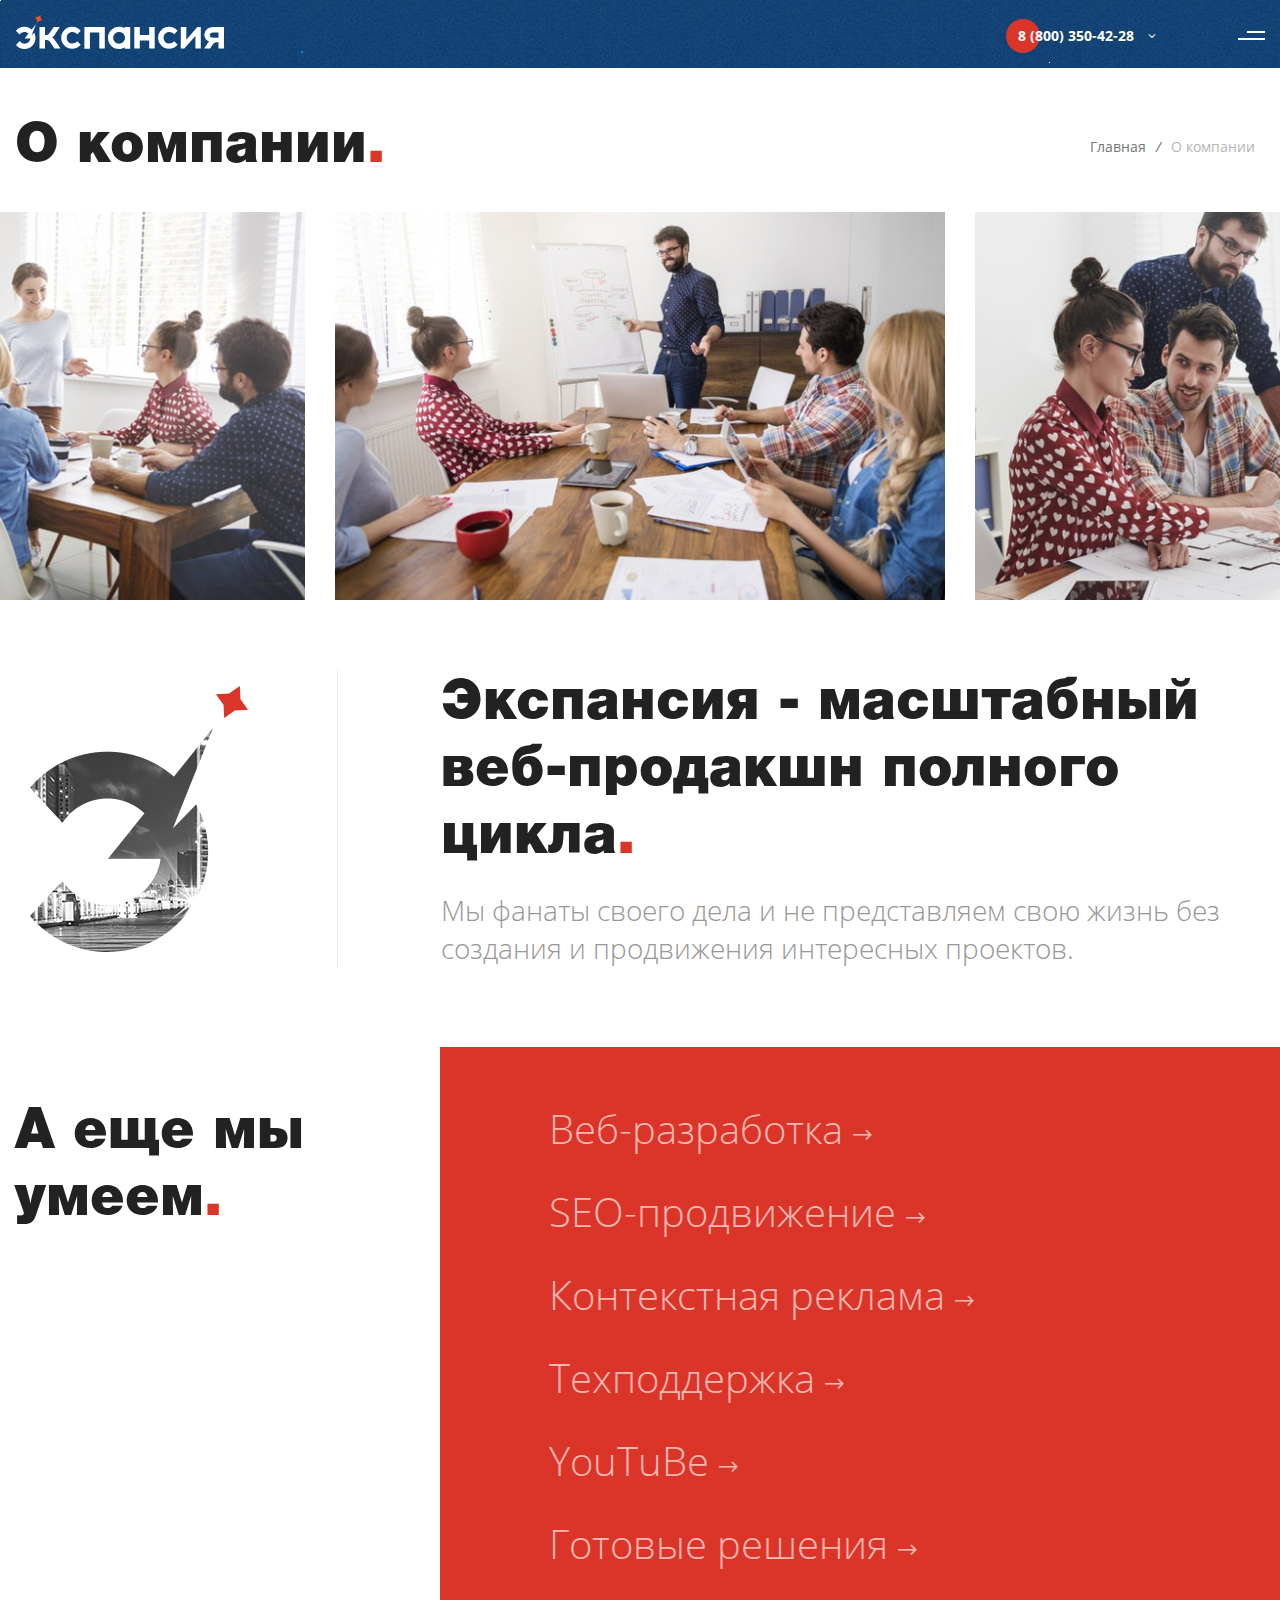
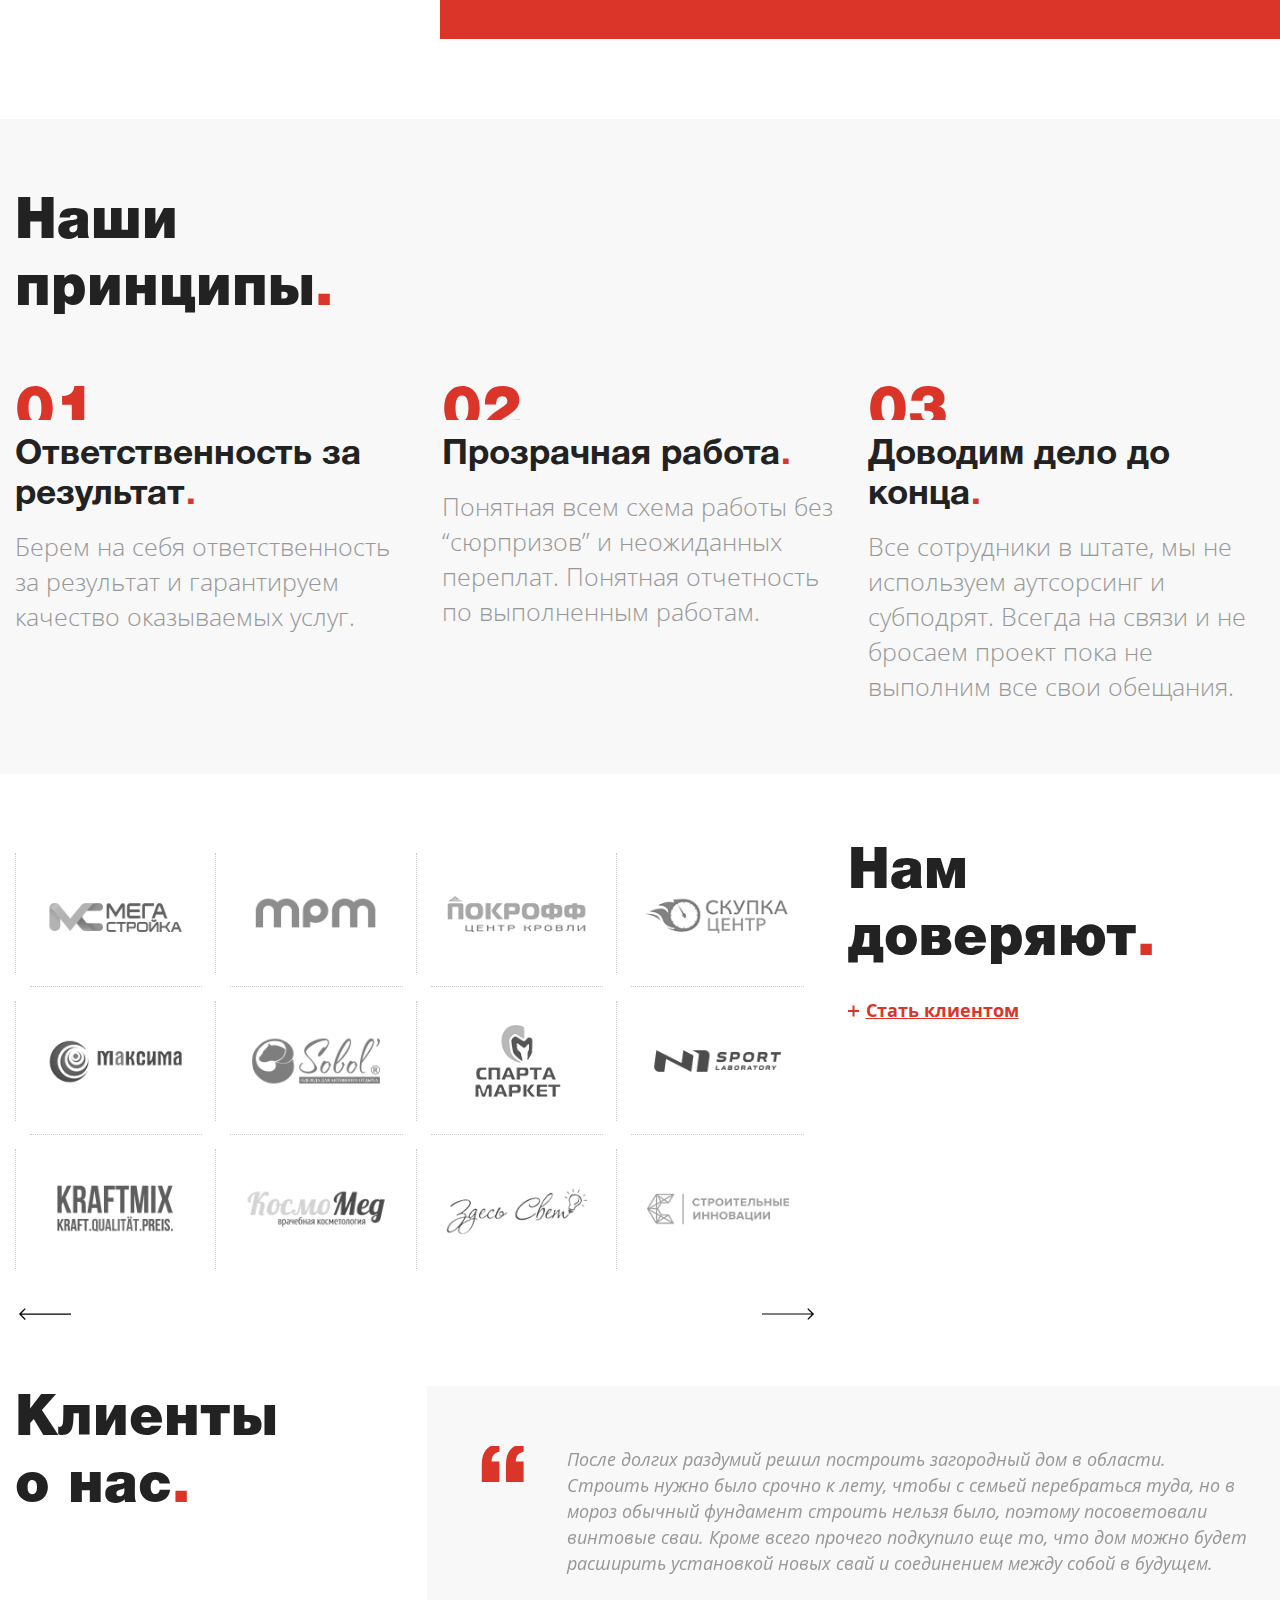
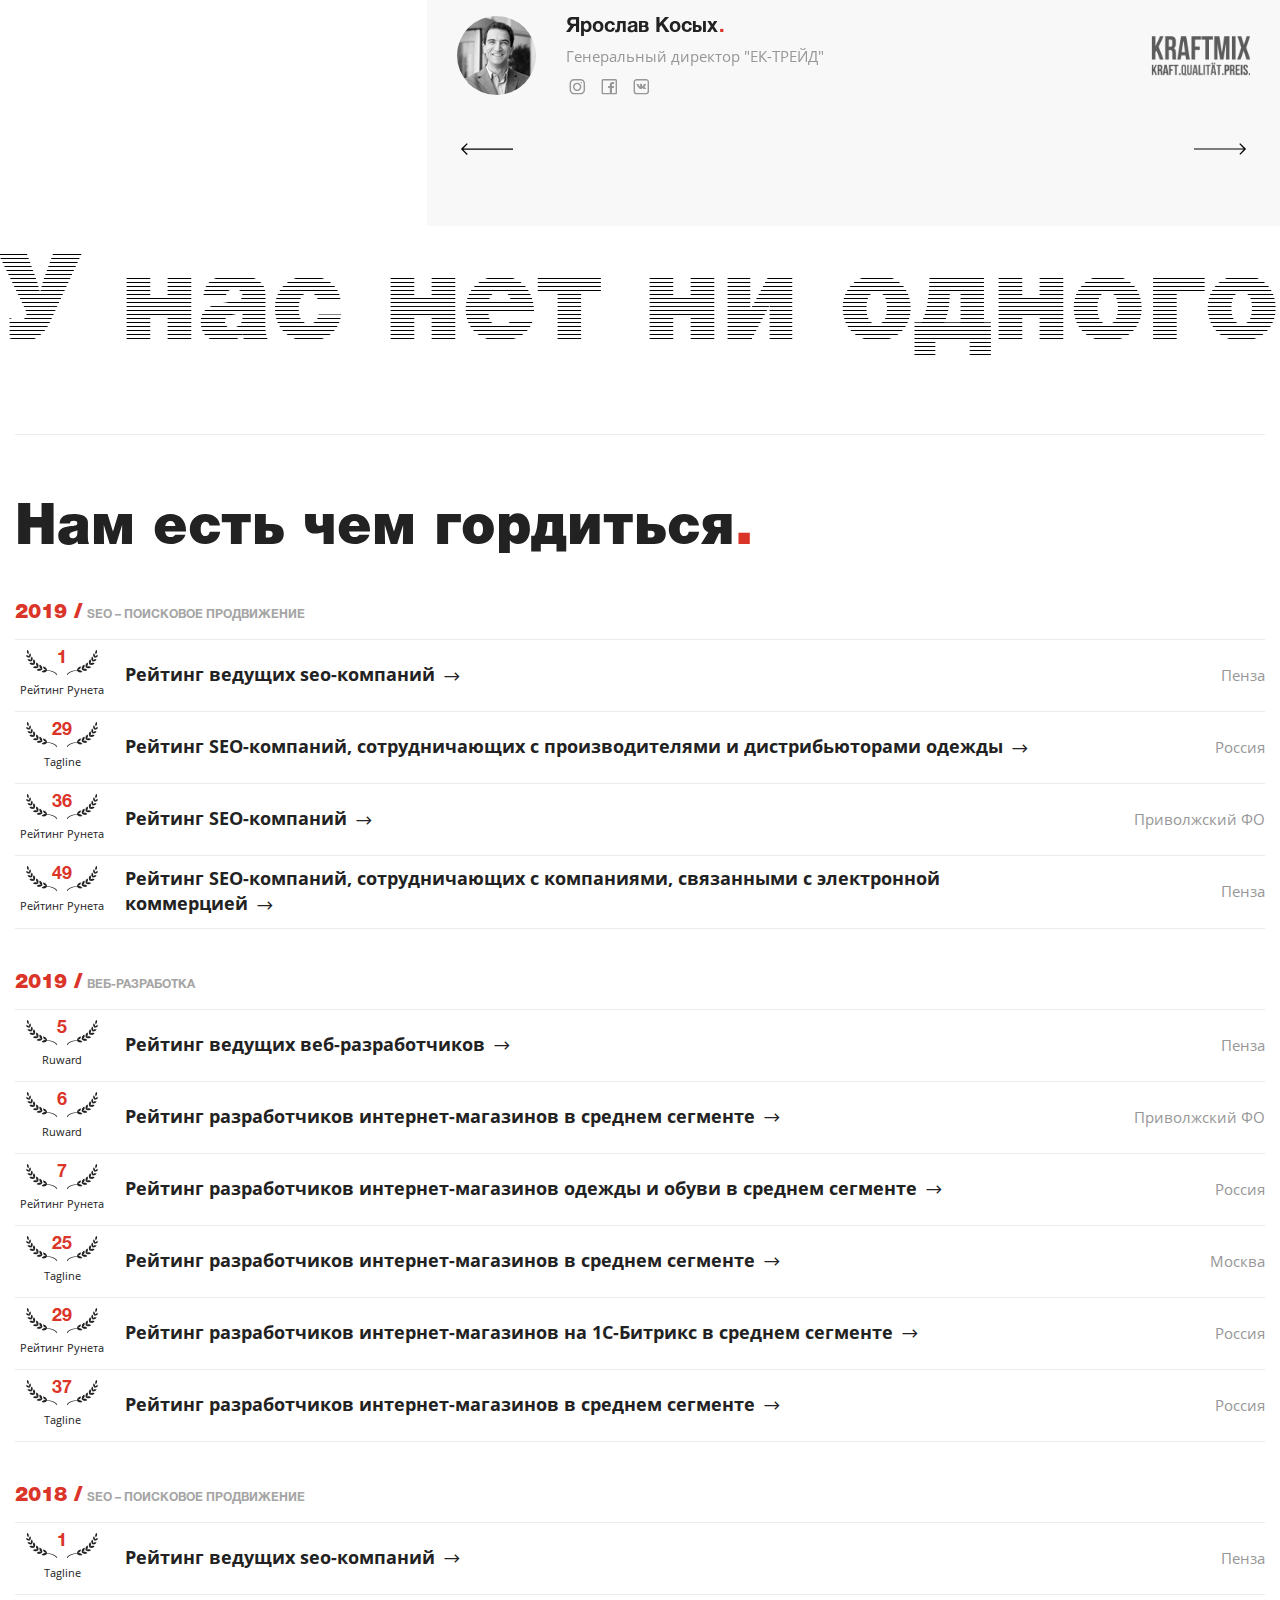
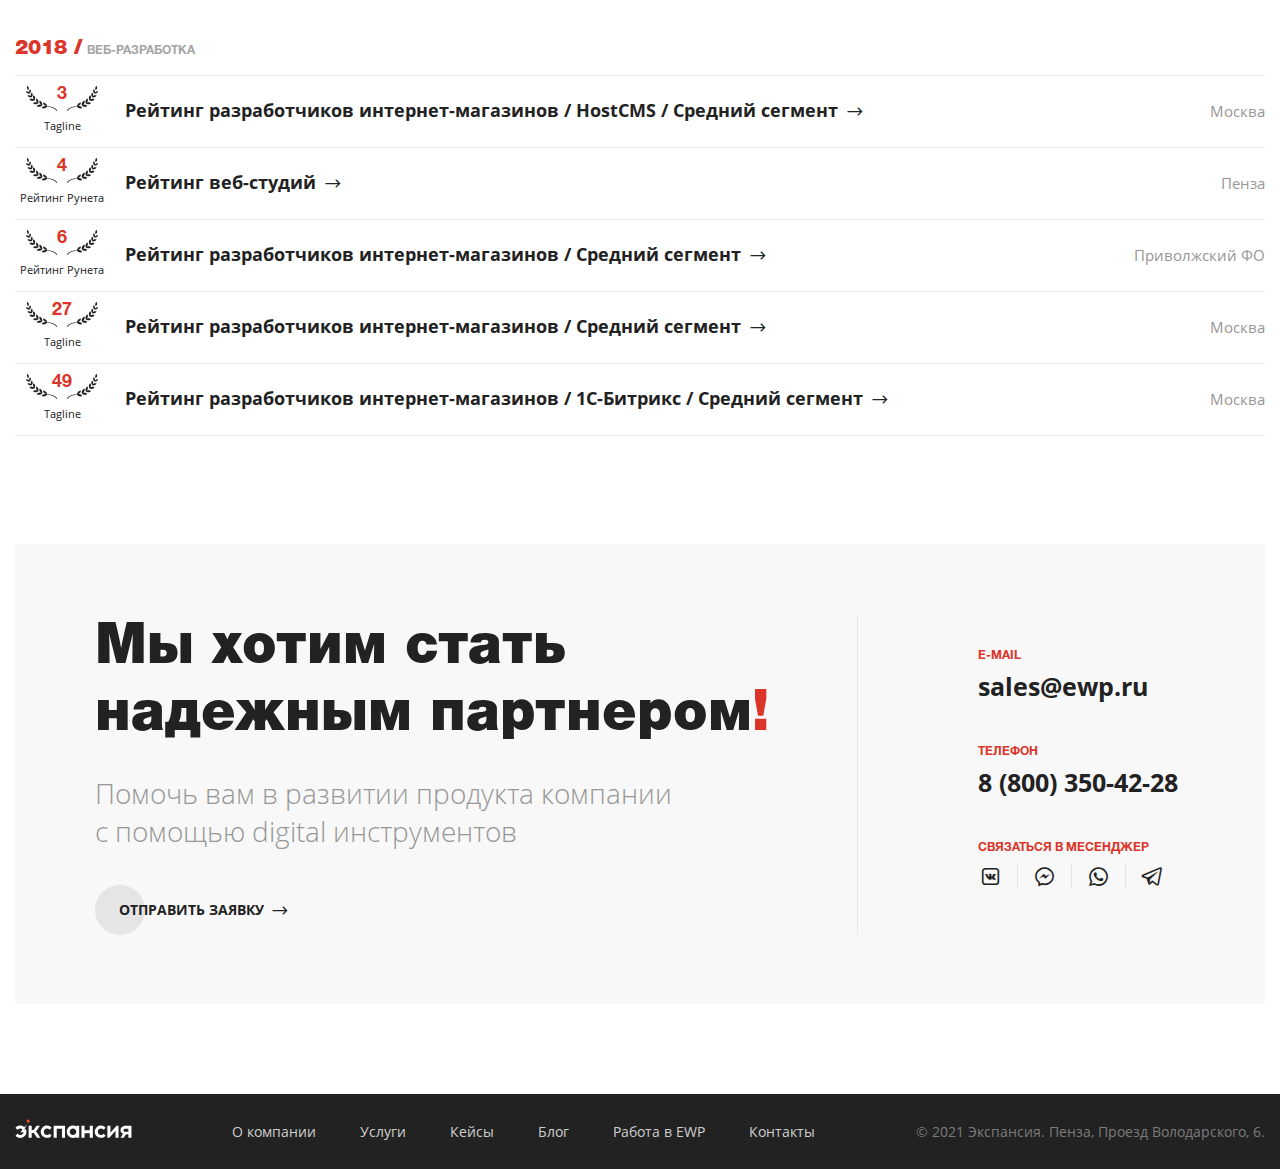
==== commit 09a066bd: "coommut" ====
--- a/about-detail.html
+++ b/about-detail.html
@@ -561,8 +561,10 @@
                     </div>
                 </div>
                 <div class="about-description">
-                    <h2 class="about-title h1">Экспансия - масштабный веб-продакшн полного цикла</h2>
-                    <div class="about-info">Мы фанаты своего дела и не представляем свою жизнь без создания и продвижения интересных проектов.</div>
+                    <div class="about-wrapper">
+                        <h2 class="about-title h1">Экспансия - масштабный веб-продакшн полного цикла</h2>
+                        <div class="about-info">Мы фанаты своего дела и не представляем свою жизнь без создания и продвижения интересных проектов.</div>
+                    </div>
                 </div>
             </div>
 
--- a/css/common.css
+++ b/css/common.css
@@ -2684,14 +2684,23 @@
     display: flex;
     margin-bottom: 75px; }
   .about-img {
-    width: 33.3%; }
+    width: 33.7%;
+    min-height: 100%; }
   .about-img-block {
-    width: 80%;
+    display: flex;
+    width: 75%;
     height: 100%;
     padding-right: 20px;
     border-right: 1px solid #ebebeb; }
+    .about-img-block img {
+      margin-top: auto;
+      margin-bottom: auto; }
   .about-description {
-    width: 66.7%; }
+    width: 66.3%;
+    display: flex; }
+  .about-wrapper {
+    margin-top: auto;
+    margin-bottom: auto; }
   .about-title {
     margin-bottom: 0; }
   .about-info {
@@ -2748,6 +2757,12 @@
       line-height: 30px; }
     .about-list-count {
       font-size: 30px; }
+    .about-img-block img {
+      min-width: 150px;
+      width: 150px;
+      margin-top: 0; }
+    .about-wrapper {
+      margin-top: 0; }
     .about-list-description {
       margin-top: -13px;
       font-size: 30px;
@@ -2786,6 +2801,7 @@
     margin-bottom: 75px; }
     .about-head {
       flex-direction: column;
+      align-items: center;
       margin-bottom: 43px; }
     .about-img {
       width: auto;
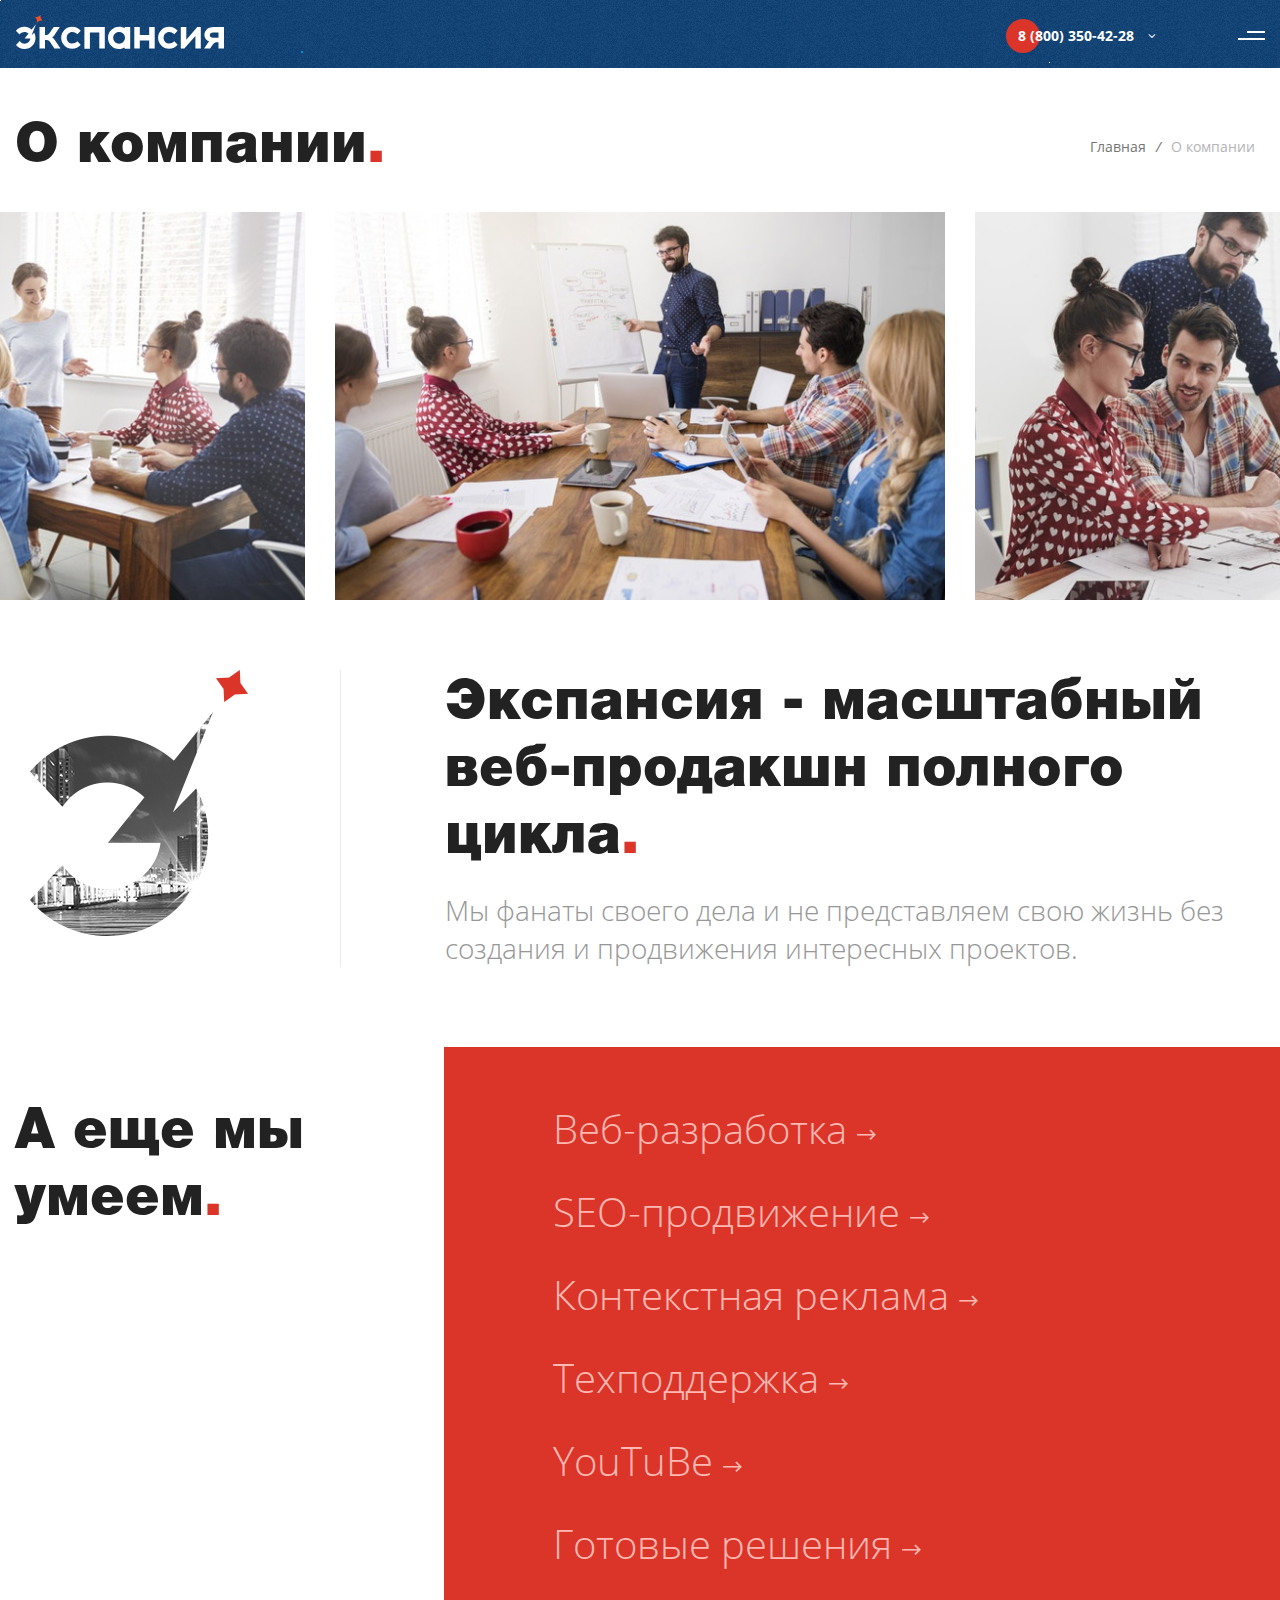
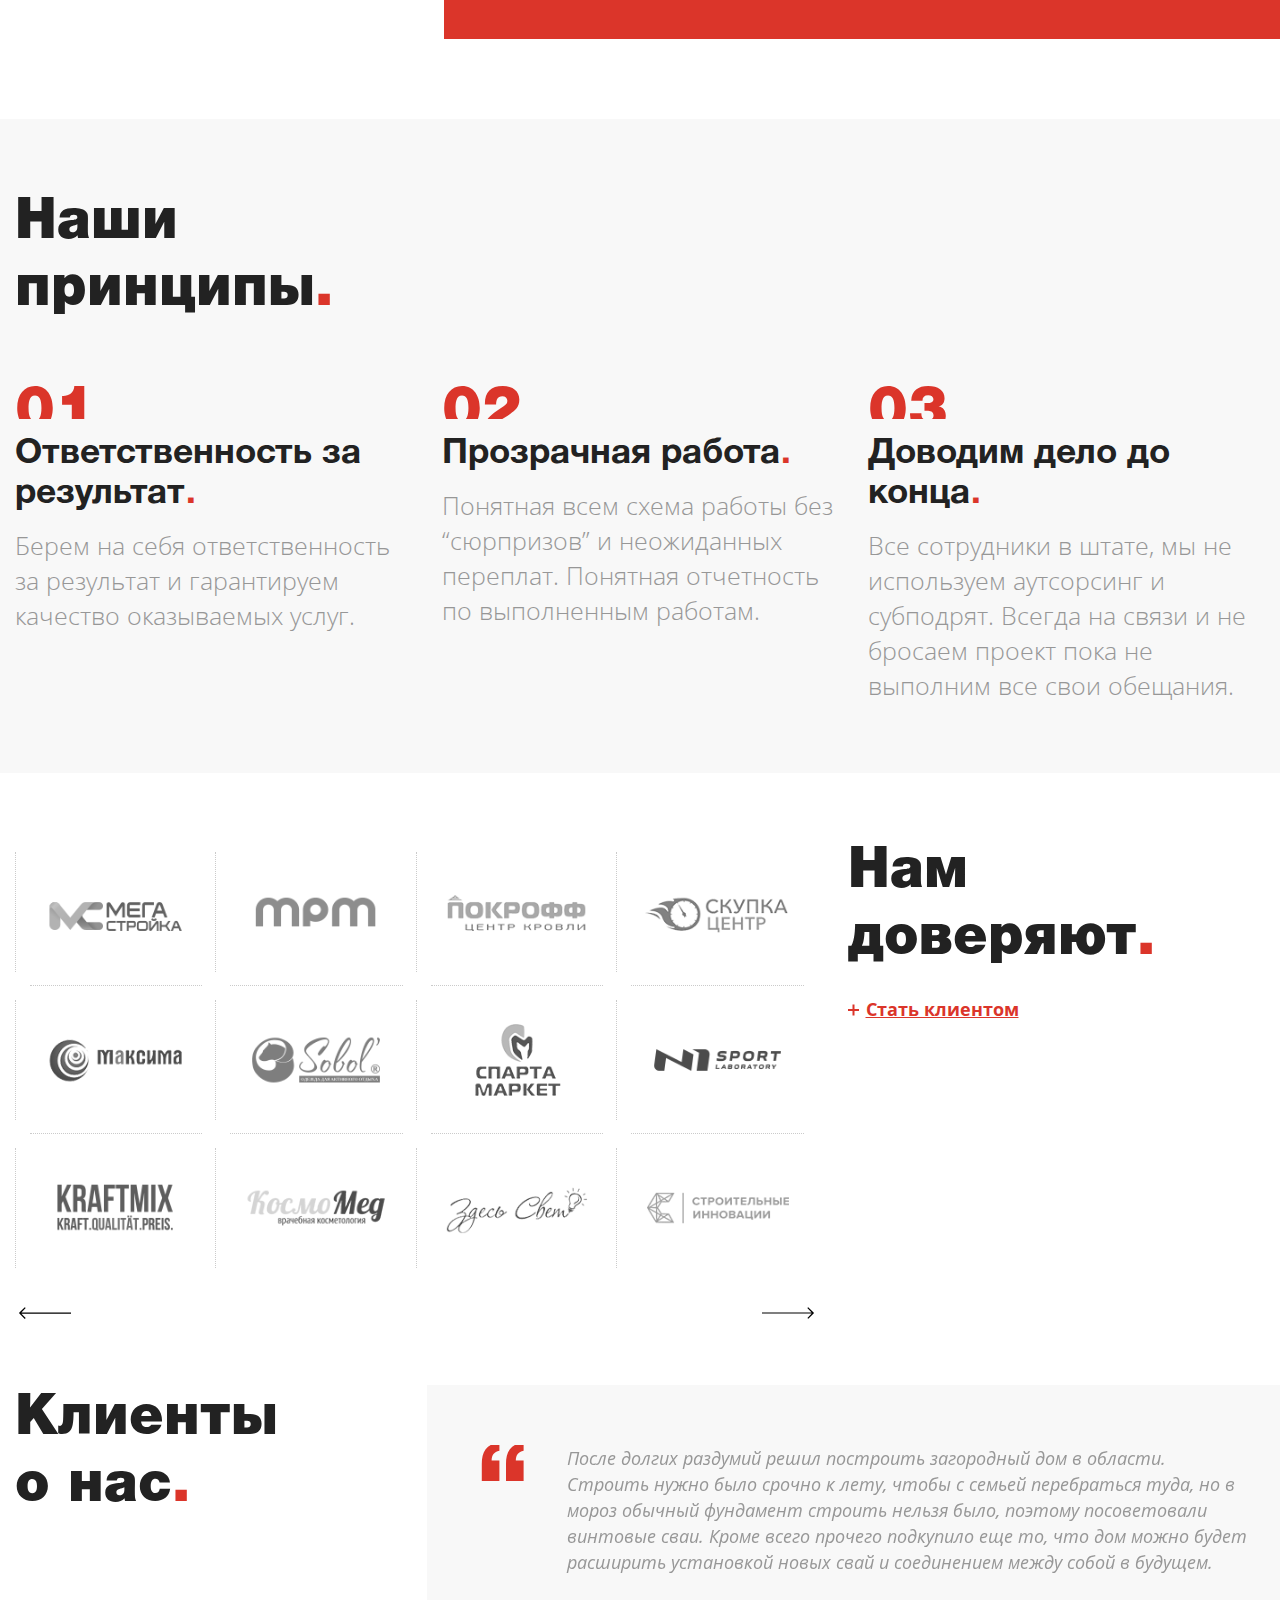
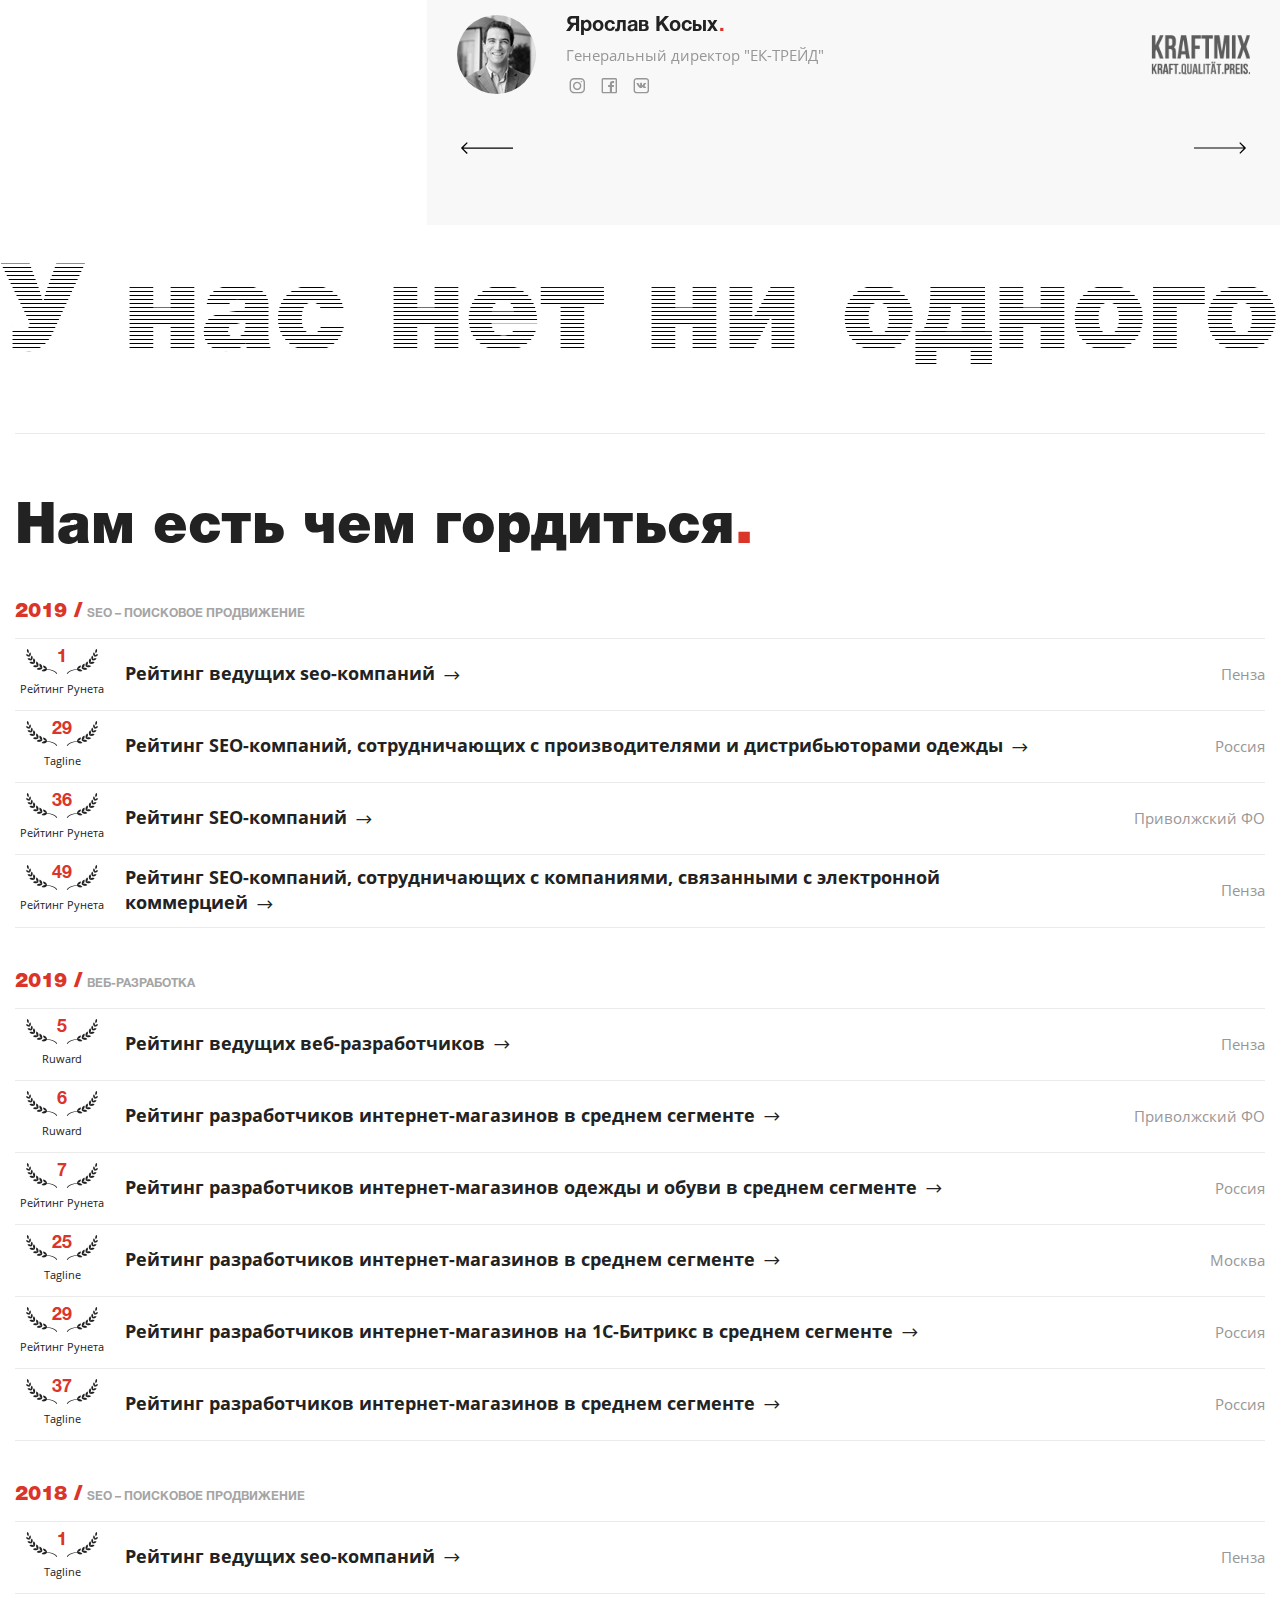
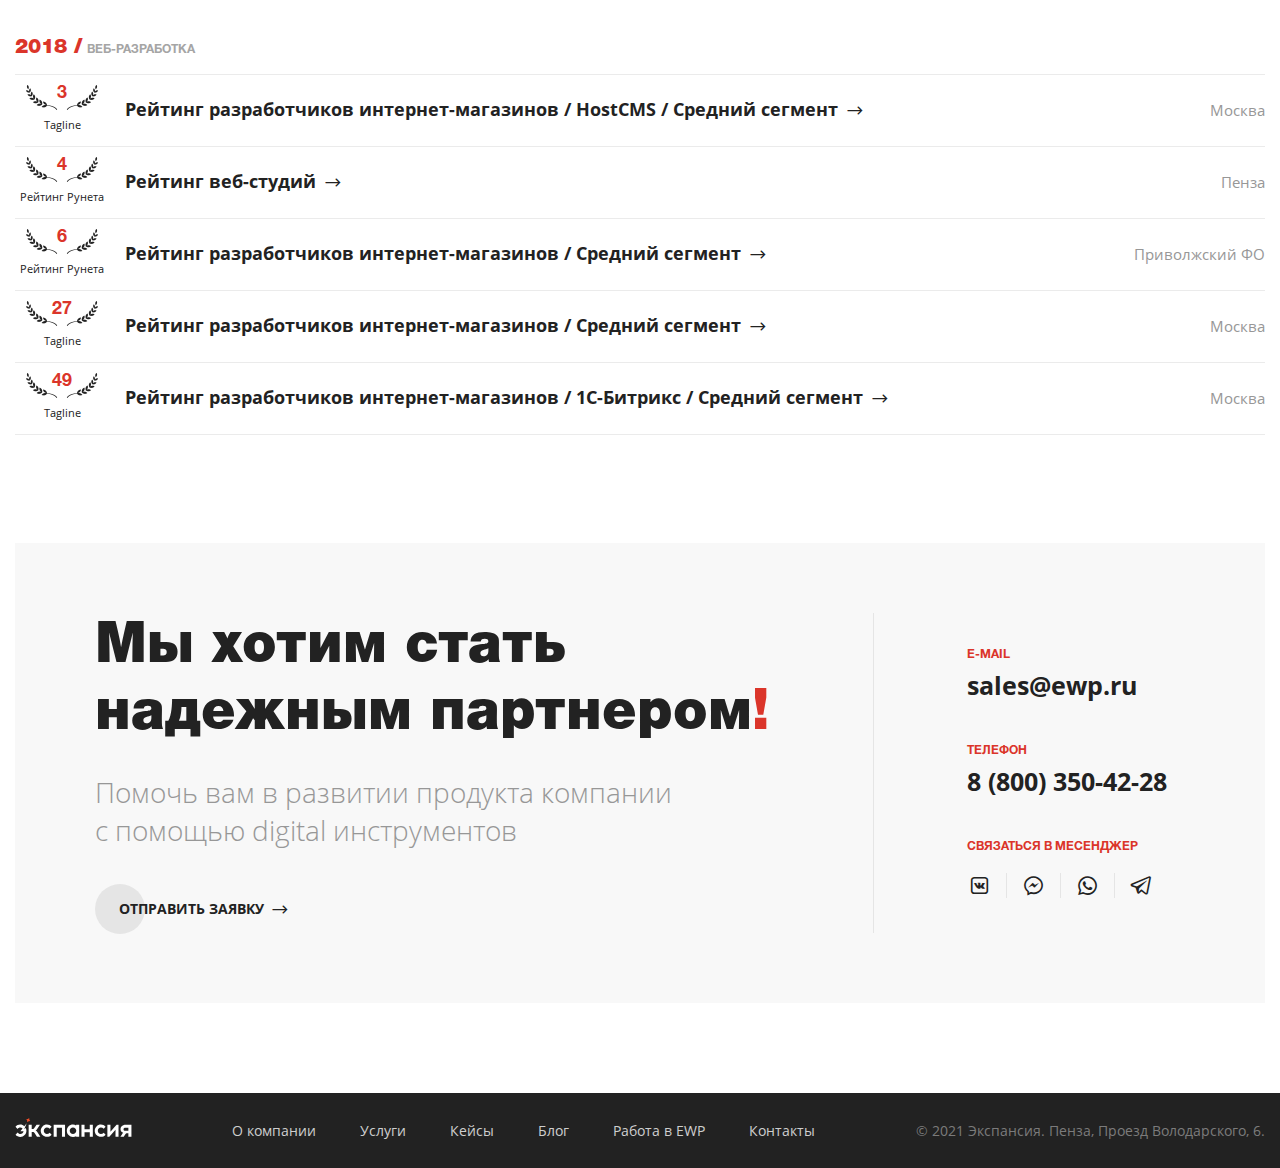
==== commit 6bc9270e: "first commit" ====
--- a/about-detail.html
+++ b/about-detail.html
@@ -1392,7 +1392,7 @@
     GLOBAL.FORMERROR.REQUIRED = 'Заполните это поле';
     GLOBAL.FORMERROR.EMAIL = '';
 </script>
-
+ 
 <script src="./libs/jquery/jquery-3.5.1.min.js"></script>
 <script src="./libs/OwlCarousel/owl.carousel.min.js"></script>
 <script src="./libs/fancybox/jquery.fancybox.min.js"></script>
--- a/css/common.css
+++ b/css/common.css
@@ -111,9 +111,6 @@
   margin: 0;
   padding: 0;
   outline: none; }
-
-html {
-  scroll-behavior: smooth; }
 
 html, body {
   min-height: 100vh;
@@ -478,7 +475,8 @@
   padding-right: 19px;
   text-decoration: none;
   font-weight: 700;
-  line-height: 49px; }
+  line-height: 49px;
+  white-space: nowrap; }
   .more-link:after {
     content: '';
     position: absolute;
@@ -544,7 +542,7 @@
     transform: rotate(360deg); } }
 
 .load-more {
-  margin-bottom: 20px;
+  margin-bottom: 21px;
   padding-bottom: 55px;
   text-align: center;
   border-bottom: 1px solid #ebebeb; }
@@ -575,15 +573,17 @@
   text-align: center; }
   .pager-item {
     display: inline-block;
-    margin-right: 12px;
+    margin-left: 6px;
+    margin-right: 6px;
     font-size: 15px; }
   .pager-item:last-child {
     margin-right: 0; }
   .pager-item_first {
     float: left;
-    padding-right: 16px; }
+    padding-right: 5px; }
   .pager-item_last {
-    float: right; }
+    float: right;
+    padding-left: 5px; }
   .pager-link {
     display: inline-block;
     padding-right: 4px;
@@ -605,6 +605,9 @@
     color: #db352a; }
   .pager-item_default .pager-icon {
     fill: #979797; }
+  .pager-item_side {
+    margin-left: 0;
+    margin-right: 0; }
   .pager-item_side .pager-link {
     margin-top: 13px;
     padding-right: 0;
@@ -1099,7 +1102,7 @@
     display: inline-block;
     width: 18px;
     height: 18px;
-    margin-right: 8px;
+    margin-right: 11px;
     background-color: #fff;
     border: 1px solid #dedede;
     line-height: 16px;
@@ -1309,7 +1312,7 @@
   .header-top {
     position: relative;
     z-index: 900;
-    min-height: 40px; }
+    height: 42px; }
   .header-top-container {
     min-width: 320px;
     max-width: 1308px;
@@ -1508,7 +1511,7 @@
     display: flex;
     align-items: center; }
   .header-nav-link {
-    margin-right: 32px;
+    margin-right: 33px;
     text-transform: uppercase;
     font-size: 12px;
     font-weight: 700;
@@ -1714,7 +1717,7 @@
 
 .menu-container {
   padding-right: 20px;
-  padding-left: 90px; }
+  padding-left: 86px; }
 
 .menu-content {
   height: 100vh;
@@ -1726,12 +1729,13 @@
   flex-direction: column;
   flex-wrap: wrap;
   height: 780px;
-  padding-top: 8px;
   padding-right: 60px; }
 
 .menu-list-item {
   width: 50%;
-  margin-bottom: 56px; }
+  padding-top: 8px;
+  padding-right: 15px;
+  margin-bottom: 48px; }
 
 .menu-list-item_link {
   display: none; }
@@ -1744,7 +1748,8 @@
   font-family: 'Helvetica';
   color: #222; }
   .menu-list-link:hover {
-    color: #222; }
+    text-decoration: none;
+    color: #db352a; }
 
 .menu-list-point {
   color: #db352a; }
@@ -1995,7 +2000,7 @@
   display: flex;
   align-items: center;
   min-height: 41px;
-  padding: 15px;
+  padding: 17px 15px;
   text-decoration: none;
   text-transform: uppercase;
   font-size: 12px;
@@ -2003,8 +2008,7 @@
   font-weight: 700;
   color: #222; }
   .mob-list-link:hover {
-    color: #fff;
-    background-color: #db352a; }
+    color: #222; }
 
 .mob-list-link_back {
   position: sticky;
@@ -2063,8 +2067,7 @@
   line-height: 21px;
   color: #979797; }
   .mob-list-child-link:hover {
-    color: #fff;
-    background-color: #db352a; }
+    color: #979797; }
 
 .mob-back-icon {
   margin-right: 7px;
@@ -2078,7 +2081,7 @@
   margin-left: auto;
   vertical-align: middle;
   font-size: 12px;
-  color: #949391; }
+  color: #222; }
 
 .mob-link {
   color: #1c1c1c; }
@@ -2090,9 +2093,6 @@
   display: inline-block;
   vertical-align: middle;
   margin-right: 15px; }
-
-.mob-list-link:hover .mob-list-icon {
-  color: #fff; }
 
 .mob-list-link:hover .mob-user-icon {
   fill: #335aa6; }
@@ -2188,7 +2188,7 @@
     color: #db352a; }
 
 .mob-contacts-item {
-  margin-bottom: 16px; }
+  margin-bottom: 18px; }
   .mob-contacts-item:last-child {
     margin-bottom: 0; }
 
@@ -2247,7 +2247,7 @@
 
 .contacts-popup-info {
   margin-top: 30px;
-  margin-left: 5px; }
+  margin-left: 18px; }
 
 .contacts-popup-list-icon {
   margin-right: 5px;
@@ -2256,11 +2256,12 @@
 
 .contacts-popup-data {
   display: flex;
-  flex-wrap: wrap; }
+  flex-wrap: wrap;
+  margin-left: 3px; }
 
 .contacts-popup-data-item {
   display: flex;
-  width: 43%;
+  width: 45%;
   margin-bottom: 50px;
   padding-right: 30px; }
 
@@ -2287,9 +2288,11 @@
   .header-link {
     display: none; }
   .header-info {
-    font-size: 30px; } }
-
-@media screen and (max-width: 1600px) {
+    font-size: 30px; }
+  .menu-list-item_link {
+    display: block; } }
+
+@media screen and (max-width: 1410px) {
   .header-menu-switcher-tablet {
     display: block; }
   .header-actions {
@@ -2324,9 +2327,7 @@
   .header-top-block_fix .mob-menu-switcher-icon:after {
     background-color: #db352a; }
   body.menu-show .header-actions {
-    visibility: visible; }
-  .menu-list-item_link {
-    display: block; } }
+    visibility: visible; } }
 
 @media screen and (max-width: 1308px) {
   .header-decor {
@@ -2375,11 +2376,21 @@
     min-width: 126px;
     width: 126px; }
   .main-page .header {
+    height: calc(var(--vh, 1vh) * 100);
+    transition: height 0.3s linear;
     padding-bottom: 53px; }
   .mob-menu-switcher {
     display: block; }
   .mob-menu {
     display: block; } }
+
+@media screen and (max-width: 720px) and (orientation: landscape) {
+  .main-page .header {
+    padding-top: 20px;
+    padding-bottom: 25px; }
+  .header-decor {
+    width: 220px;
+    margin-left: -110px; } }
 
 .footer-block {
   background-color: #222; }
@@ -2466,7 +2477,7 @@
     text-align: center; } }
 
 .portfolio-list {
-  margin-bottom: 100px;
+  margin-bottom: 110px;
   padding-bottom: 24px;
   border-bottom: 1px solid #ebebeb; }
   .portfolio-list-container {
@@ -2501,6 +2512,7 @@
   .portfolio-list-img {
     display: block;
     width: 100%;
+    min-height: 80px;
     transition: transform  0.4s ease-in-out; }
   .portfolio-list-link:hover .portfolio-list-img {
     transform: scale(1.1); }
@@ -2618,117 +2630,139 @@
 
 @media screen and (min-width: 1308px) {
   .main-page .portfolio-list-item:last-child {
-    margin-bottom: 0; } }
+    margin-bottom: 0; }
+  .main-page .portfolio-list-col:nth-child(1) {
+    margin-bottom: 85px; } }
 
 @media screen and (max-width: 992px) {
   .portfolio-list {
-    margin-bottom: 45px;
-    padding-bottom: 42px; }
+    margin-bottom: 60px;
+    padding-bottom: 75px; }
     .portfolio-list-col:nth-child(2) {
       margin-top: 0; }
+    .portfolio-list-item:last-child {
+      margin-bottom: 45px; }
     .portfolio-list-link:hover .portfolio-list-label {
       display: none; }
-    .portfolio-list-more {
-      top: -32px; }
     .portfolio-list-content {
       visibility: hidden;
       height: 0;
       overflow: hidden; }
     .portfolio-list-main {
-      display: block; } }
+      display: block; }
+    .portfolio-list-more {
+      top: 0; } }
 
 @media screen and (max-width: 720px) {
-  .portfolio-list-item {
-    display: flex;
-    flex-direction: column;
-    margin-bottom: 40px; }
-  .portfolio-list-name {
-    margin-bottom: 9px;
-    font-size: 18px;
-    line-height: 24px; }
-  .portfolio-list-link {
-    margin-bottom: 15px; }
-  .portfolio-list-tags {
-    order: 1;
-    margin-bottom: 0; }
-  .portfolio-list-informer {
-    bottom: 10px;
-    margin-left: 10px;
-    margin-right: 10px;
-    padding-top: 12px;
-    padding-bottom: 12px;
-    width: calc(100% - 20px); }
-  .portfolio-list-informer-item {
-    padding-left: 10px;
-    padding-right: 10px; }
-  .portfolio-list-informer-digit {
-    font-size: 14px; }
-  .portfolio-list-informer-label {
-    font-size: 12px;
-    line-height: 15px; }
-  .portfolio-list-more {
-    top: -15px; }
-  .portfolio-list-informer-label {
-    max-width: 64px; }
-  .portfolio-list-informer-item:last-child .portfolio-list-informer-label {
-    max-width: 93px; } }
-
-.about {
-  margin-bottom: 75px; }
-  .about-head {
-    min-width: 320px;
-    max-width: 1308px;
-    margin: 0 auto;
-    padding-right: 15px;
-    padding-left: 15px;
-    display: flex;
-    margin-bottom: 75px; }
-  .about-img {
-    width: 33.7%;
-    min-height: 100%; }
-  .about-img-block {
-    display: flex;
-    width: 75%;
-    height: 100%;
-    padding-right: 20px;
-    border-right: 1px solid #ebebeb; }
-    .about-img-block img {
-      margin-top: auto;
-      margin-bottom: auto; }
-  .about-description {
-    width: 66.3%;
-    display: flex; }
-  .about-wrapper {
+  .portfolio-list {
+    margin-bottom: 45px;
+    padding-bottom: 42px; }
+    .portfolio-list-item {
+      display: flex;
+      flex-direction: column;
+      margin-bottom: 40px; }
+      .portfolio-list-item:last-child {
+        margin-bottom: 40px; }
+    .portfolio-list-name {
+      margin-bottom: 9px;
+      font-size: 18px;
+      line-height: 24px; }
+    .portfolio-list-link {
+      margin-bottom: 15px; }
+    .portfolio-list-tags {
+      order: 1;
+      margin-bottom: 0; }
+    .portfolio-list-informer {
+      bottom: 10px;
+      margin-left: 10px;
+      margin-right: 10px;
+      padding-top: 12px;
+      padding-bottom: 12px;
+      width: calc(100% - 20px); }
+    .portfolio-list-informer-item {
+      padding-left: 10px;
+      padding-right: 10px; }
+    .portfolio-list-informer-digit {
+      font-size: 14px; }
+    .portfolio-list-informer-label {
+      font-size: 12px;
+      line-height: 15px; }
+    .portfolio-list-informer-label {
+      max-width: 64px; }
+    .portfolio-list-informer-item:last-child .portfolio-list-informer-label {
+      max-width: 93px; } }
+
+.about-head {
+  min-width: 320px;
+  max-width: 1308px;
+  margin: 0 auto;
+  padding-right: 15px;
+  padding-left: 15px;
+  display: flex;
+  margin-bottom: 25px; }
+
+.about-img {
+  width: 34%;
+  min-height: 100%; }
+
+.about-img-block {
+  display: flex;
+  width: 75%;
+  height: 100%;
+  padding-right: 20px;
+  border-right: 1px solid #ebebeb; }
+  .about-img-block img {
     margin-top: auto;
     margin-bottom: auto; }
-  .about-title {
-    margin-bottom: 0; }
-  .about-info {
-    margin-top: 20px;
-    font-size: 28px;
-    font-weight: 300;
-    line-height: 38px; }
-  .about-list-wrapper {
-    padding-right: 15px;
-    padding-left: 15px; }
-  .about-list-count {
-    font-size: 60px;
-    font-weight: 900;
-    font-family: 'Helvetica';
-    color: #db352a; }
-  .about-list-description {
-    position: relative;
-    margin-top: -20px;
-    padding-top: 4px;
-    font-size: 40px;
-    font-weight: 300;
-    line-height: 50px;
-    background-color: #fff; }
-  .about .owl-stage {
-    display: flex; }
+
+.about-description {
+  width: 66%;
+  display: flex; }
+
+.about-wrapper {
+  margin-top: auto;
+  margin-bottom: auto; }
+
+.about-title {
+  margin-bottom: 0; }
+
+.about-title-label {
+  white-space: nowrap; }
+
+.about-info {
+  margin-top: 20px;
+  font-size: 28px;
+  font-weight: 300;
+  line-height: 38px; }
+
+.about-list-wrapper {
+  padding-right: 15px;
+  padding-left: 15px; }
+
+.about-list {
+  padding-top: 50px;
+  padding-bottom: 75px; }
+
+.about-list-count {
+  font-size: 60px;
+  font-weight: 900;
+  font-family: 'Helvetica';
+  color: #db352a; }
+
+.about-list-description {
+  position: relative;
+  margin-top: -20px;
+  padding-top: 4px;
+  font-size: 40px;
+  font-weight: 300;
+  line-height: 50px;
+  background-color: #fff; }
+
+.about .owl-stage {
+  display: flex; }
 
 .company {
-  padding-top: 80px;
+  padding-top: 75px;
   padding-bottom: 274px;
   background-color: #f8f8f8; }
   .company-container {
@@ -2741,6 +2775,7 @@
   .company-title {
     min-width: 586px;
     margin-right: 70px;
+    margin-bottom: 0;
     padding-right: 60px;
     border-right: 1px solid #ebebeb; }
   .company-description {
@@ -2750,39 +2785,40 @@
     font-weight: 300; }
 
 @media screen and (max-width: 992px) {
-  .about {
-    margin-bottom: 60px; }
-    .about-info {
-      font-size: 20px;
-      line-height: 30px; }
-    .about-list-count {
-      font-size: 30px; }
-    .about-img-block img {
-      min-width: 150px;
-      width: 150px;
-      margin-top: 0; }
-    .about-wrapper {
-      margin-top: 0; }
-    .about-list-description {
-      margin-top: -13px;
-      font-size: 30px;
-      line-height: 40px; }
-    .about-list-wrapper {
-      margin-right: 60px;
-      margin-left: 60px; }
-    .about-list-item:after {
-      content: '';
-      position: absolute;
-      top: -2px;
-      left: 0;
-      width: 100%;
-      height: 100%;
-      background-color: #fff;
-      opacity: 0.7; }
-    .about-list-item.swiper-slide-active:after {
-      display: none; }
-    .about-list-item.swiper-slide-next:after {
-      display: none; }
+  .about-info {
+    font-size: 20px;
+    line-height: 30px; }
+  .about-list {
+    padding-top: 40px;
+    padding-bottom: 60px; }
+  .about-list-count {
+    font-size: 30px; }
+  .about-img-block img {
+    min-width: 150px;
+    width: 150px;
+    margin-top: 0; }
+  .about-wrapper {
+    margin-top: 0; }
+  .about-list-description {
+    margin-top: -13px;
+    font-size: 30px;
+    line-height: 40px; }
+  .about-list-wrapper {
+    margin-right: 60px;
+    margin-left: 60px; }
+  .about-list-item:after {
+    content: '';
+    position: absolute;
+    top: -2px;
+    left: 0;
+    width: 100%;
+    height: 100%;
+    background-color: #fff;
+    opacity: 0.7; }
+  .about-list-item.swiper-slide-active:after {
+    display: none; }
+  .about-list-item.swiper-slide-next:after {
+    display: none; }
   .company {
     padding-top: 70px;
     padding-bottom: 70px; }
@@ -2797,38 +2833,37 @@
       line-height: 30px; } }
 
 @media screen and (max-width: 720px) {
-  .about {
-    margin-bottom: 75px; }
-    .about-head {
-      flex-direction: column;
-      align-items: center;
-      margin-bottom: 43px; }
-    .about-img {
-      width: auto;
-      margin-bottom: 35px; }
-    .about-img-block {
-      width: 100%;
-      padding-right: 0;
-      border-right-width: 0;
-      text-align: center; }
-    .about-img-block img {
-      max-width: 155px; }
-    .about-description {
-      width: auto; }
-    .about-info {
-      font-size: 18px;
-      line-height: 24px;
-      text-align: center; }
-    .about-title {
-      text-align: center; }
-    .about-list-wrapper {
-      margin-right: 40px;
-      margin-left: 40px; }
-    .about-list-description {
-      font-size: 18px;
-      line-height: 24px; }
-    .about-list-item.swiper-slide-next:after {
-      display: block; }
+  .about-head {
+    flex-direction: column;
+    align-items: center; }
+  .about-img {
+    width: auto;
+    margin-bottom: 35px; }
+  .about-img-block {
+    width: 100%;
+    padding-right: 0;
+    border-right-width: 0;
+    text-align: center; }
+  .about-img-block img {
+    max-width: 155px; }
+  .about-description {
+    width: auto; }
+  .about-info {
+    font-size: 18px;
+    line-height: 24px;
+    text-align: center; }
+  .about-title {
+    text-align: center; }
+  .about-list {
+    padding-top: 0; }
+  .about-list-wrapper {
+    margin-right: 40px;
+    margin-left: 40px; }
+  .about-list-description {
+    font-size: 18px;
+    line-height: 24px; }
+  .about-list-item.swiper-slide-next:after {
+    display: block; }
   .company {
     padding-top: 60px;
     padding-bottom: 80px; }
@@ -2853,7 +2888,7 @@
   margin: 0 auto;
   padding-right: 15px;
   padding-left: 15px;
-  margin-top: -216px;
+  margin-top: -185px;
   margin-bottom: 67px; }
   .awards-container {
     width: 100vw;
@@ -2882,17 +2917,6 @@
     text-align: center; }
   .awards .owl-stage {
     display: flex; }
-  .awards .owl-item:not(.active) {
-    position: relative; }
-    .awards .owl-item:not(.active):after {
-      content: '';
-      position: absolute;
-      top: 0;
-      left: 0;
-      width: 100%;
-      height: 100%;
-      background-color: #db352a;
-      opacity: 0.6; }
   .owl-loaded .awards-list-item {
     margin-right: auto;
     margin-left: auto; }
@@ -2930,7 +2954,14 @@
     color: #fff; }
   .awards-nav {
     margin-top: 30px;
-    max-width: calc(1308px - 30px - 110px - 105px); }
+    max-width: calc(1308px - 15px - 110px - 105px); }
+
+@media screen and (max-width: 1308px) {
+  .awards-container {
+    width: auto;
+    margin-right: -15px; }
+  .awards-nav {
+    margin-right: 15px; } }
 
 @media screen and (min-width: 992px) {
   .awards.animated .awards-container {
@@ -2946,18 +2977,30 @@
       margin-left: -15px;
       padding-right: 15px;
       padding-left: 15px; }
+    .awards .owl-item:not(.active) {
+      position: relative; }
+      .awards .owl-item:not(.active):after {
+        content: '';
+        position: absolute;
+        top: 0;
+        left: 0;
+        width: 100%;
+        height: 100%;
+        background-color: #db352a;
+        opacity: 0.6; }
     .awards-title {
       text-align: center; }
     .awards-list {
       overflow: visible;
       margin-right: 60px;
-      margin-left: 60px; }
-    .awards .owl-item:after {
-      display: block; } }
+      margin-left: 60px; } }
 
 @media screen and (max-width: 720px) {
   .awards {
     margin-bottom: 52px; }
+    .awards-container {
+      padding-top: 55px;
+      padding-bottom: 50px; }
     .awards-list-item {
       width: auto; } }
 
@@ -3036,26 +3079,29 @@
 @media screen and (max-width: 992px) {
   .clients {
     flex-wrap: wrap;
-    margin-bottom: 5px; }
+    margin-bottom: 46px; }
     .clients-content {
       width: 100%;
       padding-right: 0; }
     .clients-side {
       width: 100%;
       order: -1;
-      margin-bottom: 30px;
+      margin-bottom: 40px;
       text-align: center; }
     .clients-container {
       overflow: visible;
       margin-right: 45px;
       margin-left: 45px; }
     .clients-list {
-      flex-wrap: nowrap; }
+      flex-wrap: nowrap;
+      margin-bottom: 0; }
     .clients-list-item:first-child ~ .clients-list-item {
       display: none; }
     .clients-list-block {
       margin-right: 0;
-      margin-left: 0; }
+      margin-left: 0;
+      padding-top: 0;
+      padding-bottom: 0; }
     .clients-list-box {
       margin-right: 0;
       margin-left: 0; }
@@ -3068,7 +3114,7 @@
 
 @media screen and (max-width: 720px) {
   .clients {
-    margin-bottom: 0; }
+    margin-bottom: 26px; }
     .clients-side {
       margin-bottom: 22px; } }
 
@@ -3078,18 +3124,18 @@
   margin-bottom: 68px; }
   .string-item {
     display: inline-block;
-    background: url("../images/string/string-bg-1.png") repeat 0 0;
-    -webkit-background-clip: text;
-    -webkit-text-fill-color: transparent;
     animation: scroll 30s infinite linear; }
   .string-label {
     display: inline-block;
     margin-right: 40px;
+    padding-left: 3px;
     font-size: 120px;
     line-height: 120px;
     font-weight: 900;
     font-family: 'Helvetica';
-    white-space: nowrap; }
+    white-space: nowrap;
+    background: url("../images/string/string-text.png") no-repeat 0 18px;
+    color: transparent; }
 
 @keyframes scroll {
   0% {
@@ -3100,14 +3146,18 @@
 @media screen and (max-width: 992px) {
   .string-label {
     font-size: 70px;
-    line-height: 70px; } }
+    line-height: 70px;
+    background-image: url("../images/string/string-text-tablet.png");
+    background-position: 0 10px; } }
 
 @media screen and (max-width: 720px) {
   .string {
     margin-bottom: 45px; }
     .string-label {
       font-size: 50px;
-      line-height: 50px; } }
+      line-height: 50px;
+      background-image: url("../images/string/string-text-mob.png");
+      background-position: 0 4px; } }
 
 .services {
   margin-bottom: 60px; }
@@ -3178,10 +3228,10 @@
     margin-top: -2px; }
   .services-number {
     display: block;
-    height: 37px;
+    padding-top: 18px;
+    height: 36px;
     overflow: hidden;
     font-size: 60px;
-    line-height: 60px;
     font-weight: 900;
     color: #db352a;
     font-family: "Helvetica";
@@ -3190,9 +3240,12 @@
     margin-right: 27px; }
     @media screen and (max-width: 992px) {
       .services-number {
-        height: 20px;
-        font-size: 30px;
-        line-height: 33px; } }
+        height: 17px;
+        padding-top: 2px;
+        font-size: 30px; } }
+    @media screen and (max-width: 720px) {
+      .services-number {
+        height: 15px; } }
   .services-links {
     display: flex;
     flex-wrap: wrap;
@@ -3210,7 +3263,8 @@
   .services-description {
     margin-bottom: 30px; }
   .services-actions {
-    display: flex; }
+    display: flex;
+    flex-wrap: wrap; }
   .services-actions-item {
     margin-right: 40px; }
   .services-actions-item:last-child {
@@ -3227,7 +3281,6 @@
       margin-right: 22px;
       padding-right: 22px; }
     .services-block {
-      min-width: auto;
       padding-top: 42px;
       padding-bottom: 52px; }
     .services-info {
@@ -3422,12 +3475,12 @@
     font-weight: 300;
     line-height: 38px; }
   .contacts-main {
-    width: 70%;
+    width: 71.5%;
     margin-right: auto;
     padding-right: 75px;
     border-right: 1px solid #e5e5e5; }
   .contacts-side {
-    width: 19%;
+    width: 20%;
     padding-top: 30px; }
   .contacts-list-item {
     margin-bottom: 40px; }
@@ -3449,6 +3502,11 @@
     .contacts-list-info a {
       color: #222;
       text-decoration: none; }
+      .contacts-list-info a:hover {
+        color: #222;
+        text-decoration: underline; }
+  .contacts-messengers {
+    margin-top: 15px; }
 
 @media screen and (max-width: 992px) {
   .contacts-container {
@@ -3502,29 +3560,35 @@
 
 .portfolio-actions {
   display: flex;
-  align-items: flex-start;
   padding-bottom: 23px;
-  margin-bottom: 40px;
+  margin-bottom: 39px;
   border-bottom: 1px solid #ebebeb; }
 
 .portfolio-menu-wrapper {
   display: flex;
   align-items: flex-end;
-  margin-right: auto; }
+  flex-grow: 1; }
 
 .portfolio-menu {
   position: relative;
-  margin-top: 12px; }
+  margin-top: 12px;
+  width: 100%;
+  height: 38px;
+  overflow: hidden; }
 
 .portfolio-menu-item {
-  display: inline-block;
-  margin-right: 42px;
+  float: left;
   margin-bottom: 15px; }
+
+.portfolio-menu-target {
+  display: none; }
 
 .portfolio-menu-item:last-child {
   margin-right: 0; }
 
 .portfolio-menu-link {
+  display: inline-block;
+  padding-right: 42px;
   font-size: 17px;
   color: #222;
   font-family: 'Helvetica'; }
@@ -3534,14 +3598,22 @@
 
 .portfolio-menu-icon {
   font-size: 12px;
-  font-weight: 700; }
+  font-weight: 700;
+  color: #222; }
 
 .portfolio-menu-item_more {
   display: none;
-  position: absolute;
-  top: 0;
-  right: 20px;
+  margin-bottom: 0;
+  padding-right: 0;
   background-color: #fff; }
+
+.portfolio-menu-switcher {
+  padding-left: 2px;
+  padding-right: 2px; }
+
+.portfolio-menu-close {
+  padding-left: 2px;
+  padding-right: 2px; }
 
 .portfolio-filter {
   margin-left: 15px; }
@@ -3579,7 +3651,7 @@
   color: #df2c31; }
 
 .portfolio-banner {
-  margin-bottom: 58px; }
+  margin-bottom: 57px; }
 
 .portfolio-banner-link {
   position: relative;
@@ -3614,12 +3686,15 @@
 .portfolio-banner-link:hover .portfolio-banner-img {
   transform: scale(1.2); }
 
-.portfolio-menu-wrapper_active .portfolio-menu-item_more {
-  display: inline-block; }
-
-.portfolio-menu-wrapper_active .portfolio-menu {
-  overflow: hidden;
-  height: 23px; }
+.portfolio-menu_active .portfolio-menu-target {
+  display: block; }
+
+.portfolio-menu_active .portfolio-menu-switcher {
+  display: none; }
+
+.portfolio-menu_active {
+  height: auto;
+  overflow: visible; }
 
 .portfolio-menu-wrapper_show .portfolio-menu {
   overflow: visible;
@@ -3630,7 +3705,7 @@
 
 .portfolio-list-banner {
   position: relative;
-  padding: 61px 100px 61px 0;
+  padding: 66px 100px 65px 0;
   background-color: #db352a; }
   .portfolio-list-banner:after {
     content: '';
@@ -3644,7 +3719,7 @@
 
 .portfolio-list-banner-info {
   display: block;
-  margin-bottom: 12px;
+  margin-bottom: 17px;
   font-size: 55px;
   font-family: "Helvetica";
   color: #fffefe;
@@ -3661,7 +3736,7 @@
   display: flex;
   align-items: center;
   flex-wrap: wrap;
-  margin-bottom: 37px; }
+  margin-bottom: 38px; }
 
 .filter-tag {
   display: inline-block;
@@ -3689,8 +3764,11 @@
 .filter-reset:hover {
   color: #222; }
 
+.filter-form-list {
+  margin-top: 20px; }
+
 .filter-form-list-item {
-  margin-bottom: 14px; }
+  margin-bottom: 12px; }
 
 .filter-form-list-item:last-child {
   margin-bottom: 0; }
@@ -3715,7 +3793,7 @@
 
 @media screen and (max-width: 720px) {
   .portfolio-banner {
-    margin-bottom: 50px; }
+    margin-bottom: 30px; }
   .portfolio-banner-link {
     height: auto;
     background: none;
@@ -3754,12 +3832,15 @@
     background-color: transparent; }
   .portfolio-actions {
     flex-direction: column;
-    padding-bottom: 40px; }
+    margin-bottom: 38px;
+    padding-bottom: 38px; }
   .portfolio-filter {
     margin-left: 0;
     width: 100%; }
+  .portfolio-menu {
+    margin-top: 0; }
   .portfolio-menu-wrapper {
-    margin-bottom: 20px; }
+    margin-bottom: 10px; }
   .portfolio-list-banner {
     margin-left: -15px;
     margin-right: -15px;
@@ -3791,6 +3872,8 @@
 
 .about-detail-head {
   margin-bottom: 80px; }
+  .about-detail-head .about-img-block img {
+    margin-top: 0; }
 
 .about-detail-clients {
   margin-bottom: 60px; }
@@ -3799,7 +3882,7 @@
   position: relative;
   margin-bottom: 80px; }
   .about-detail-service-container {
-    margin-left: 34%;
+    margin-left: 34.3%;
     padding: 57px 0 37px 109px;
     background-color: #db352a; }
     .about-detail-service-container:after {
@@ -3899,19 +3982,22 @@
     line-height: 35px; }
   .principles-number {
     display: block;
-    height: 37px;
+    padding-top: 18px;
+    height: 36px;
     overflow: hidden;
     font-size: 60px;
-    line-height: 60px;
     font-weight: 900;
     color: #db352a;
     font-family: "Helvetica";
     margin-bottom: 15px; }
     @media screen and (max-width: 992px) {
       .principles-number {
-        height: 20px;
-        font-size: 30px;
-        line-height: 33px; } }
+        height: 17px;
+        padding-top: 2px;
+        font-size: 30px; } }
+    @media screen and (max-width: 720px) {
+      .principles-number {
+        height: 15px; } }
 
 .reviews {
   margin-bottom: 20px; }
@@ -4126,6 +4212,8 @@
       margin-left: 60px; }
   .about-detail-head {
     margin-bottom: 40px; }
+  .about-detail-clients {
+    margin-bottom: 57px; }
   .about-detail-service {
     margin-bottom: 50px; }
     .about-detail-service-container {
@@ -4183,8 +4271,16 @@
       text-align: center; }
     .reviews-more {
       display: inline-block; }
+  .rating-table {
+    margin-bottom: 34px; }
   .rating-table ~ .rating-table {
     display: none; }
+  .rating-table-row:nth-child(5) ~ .rating-table-row {
+    display: none; }
+  .rating-table-col_name {
+    width: 77%; }
+  .rating-table-col_city {
+    width: 23%; }
   .rating-title {
     padding-top: 47px;
     text-align: center; }
@@ -4193,6 +4289,8 @@
   .rating_active .rating-load-more {
     display: none; }
   .rating_active .rating-table {
+    display: block; }
+  .rating_active .rating-table-row:nth-child(5) ~ .rating-table-row {
     display: block; } }
 
 @media screen and (max-width: 720px) {
@@ -4306,19 +4404,25 @@
   .rating-title {
     padding-top: 0;
     border-top-width: 0; }
+  .rating-table {
+    margin-bottom: 26px; }
   .rating-table-container {
     flex-direction: column;
-    padding-top: 12px;
-    padding-bottom: 12px; }
+    padding-top: 14px;
+    padding-bottom: 14px; }
   .rating-table-col {
     text-align: center;
     padding-right: 0; }
   .rating-table-col_name {
     display: block;
     width: 100%;
-    margin-bottom: 7px; }
+    margin-bottom: 4px; }
   .rating-table-col_city {
     width: 100%; }
+  .rating-table-row:nth-child(3) ~ .rating-table-row {
+    display: none; }
+  .rating_active .rating-table-row:nth-child(3) ~ .rating-table-row {
+    display: block; }
   .rating-year {
     font-size: 15px; }
   .rating-name {
@@ -4332,6 +4436,8 @@
   padding-bottom: 60px;
   margin-bottom: 55px;
   border-bottom: 1px solid #ebebeb; }
+  .svc-item:last-child {
+    margin-bottom: 0; }
 
 .svc-panel {
   display: flex;
@@ -4352,32 +4458,35 @@
 
 .svc-number {
   display: block;
-  height: 37px;
+  padding-top: 18px;
+  height: 36px;
   overflow: hidden;
   font-size: 60px;
-  line-height: 60px;
   font-weight: 900;
   color: #db352a;
   font-family: "Helvetica";
   display: inline-block;
-  margin-top: -3px;
-  margin-right: 20px; }
+  margin-top: -2px;
+  margin-right: 26px; }
   @media screen and (max-width: 992px) {
     .svc-number {
-      height: 20px;
-      font-size: 30px;
-      line-height: 33px; } }
+      height: 17px;
+      padding-top: 2px;
+      font-size: 30px; } }
+  @media screen and (max-width: 720px) {
+    .svc-number {
+      height: 15px; } }
 
 .svc-title {
   margin-bottom: 0; }
 
 .svc-detail {
   position: relative;
-  min-height: 213px; }
+  min-height: 202px; }
 
 .svc-info {
-  width: 34%;
-  margin-left: 105px;
+  width: 33%;
+  margin-left: 107px;
   font-size: 28px;
   font-weight: 300;
   line-height: 38px; }
@@ -4385,7 +4494,7 @@
 .svc-slider {
   position: absolute;
   top: 0;
-  left: 45%;
+  left: 51.5%;
   width: 100%;
   background-color: #fff;
   transition: left 0.9s ease-in-out; }
@@ -4558,28 +4667,14 @@
 .svc-item_active .svc-slider-block:hover .svc-icon_simple {
   display: block; }
 
-@media screen and (max-width: 992px) {
-  .svc-panel {
-    margin-bottom: 5px; }
-  .svc-number {
-    margin-top: 0; }
-  .svc-info {
-    margin-left: 60px;
-    width: auto;
-    margin-bottom: 20px;
-    font-size: 20px;
-    line-height: 30px; }
-  .svc-slider {
-    position: static; }
-  .svc-slider-switcher {
-    display: none; }
+@media screen and (max-width: 1308px) {
   .svc-slider-block {
     display: block;
     padding-right: 20px;
     padding-left: 20px;
     padding-bottom: 52px; }
-    .svc-slider-block:before {
-      display: none; }
+  .svc-detail {
+    min-height: 340px; }
   .svc-slider-icon {
     display: block;
     margin-left: auto;
@@ -4592,13 +4687,37 @@
   .svc-slider-info {
     text-align: center;
     font-size: 14px;
-    line-height: 22px; }
+    line-height: 22px; } }
+
+@media screen and (max-width: 992px) {
+  .svc-panel {
+    margin-bottom: 5px; }
+  .svc-number {
+    margin-top: 3px;
+    margin-right: 21px; }
+  .svc-info {
+    margin-left: 60px;
+    width: auto;
+    margin-bottom: 28px;
+    font-size: 20px;
+    line-height: 30px; }
+  .svc-slider {
+    position: static; }
+  .svc-slider-switcher {
+    display: none; }
+  .svc-slider-block {
+    padding-top: 27px; }
+    .svc-slider-block:before {
+      display: none; }
   .svc-item_active .svc-close {
     display: none; } }
 
 @media screen and (max-width: 720px) {
+  .svc-item {
+    padding-bottom: 55px; }
   .svc-panel {
     display: block;
+    margin-top: -5px;
     text-align: center; }
   .svc-number {
     margin-right: 0; }
@@ -4607,10 +4726,12 @@
     font-size: 18px; }
   .svc-info {
     margin-left: 0;
-    margin-bottom: 50px;
+    margin-bottom: 40px;
     text-align: center;
     font-size: 18px;
     line-height: 24px; }
+  .svc-slider-block {
+    padding-bottom: 48px; }
   .svc-slider-list {
     display: block;
     margin-left: 40px;
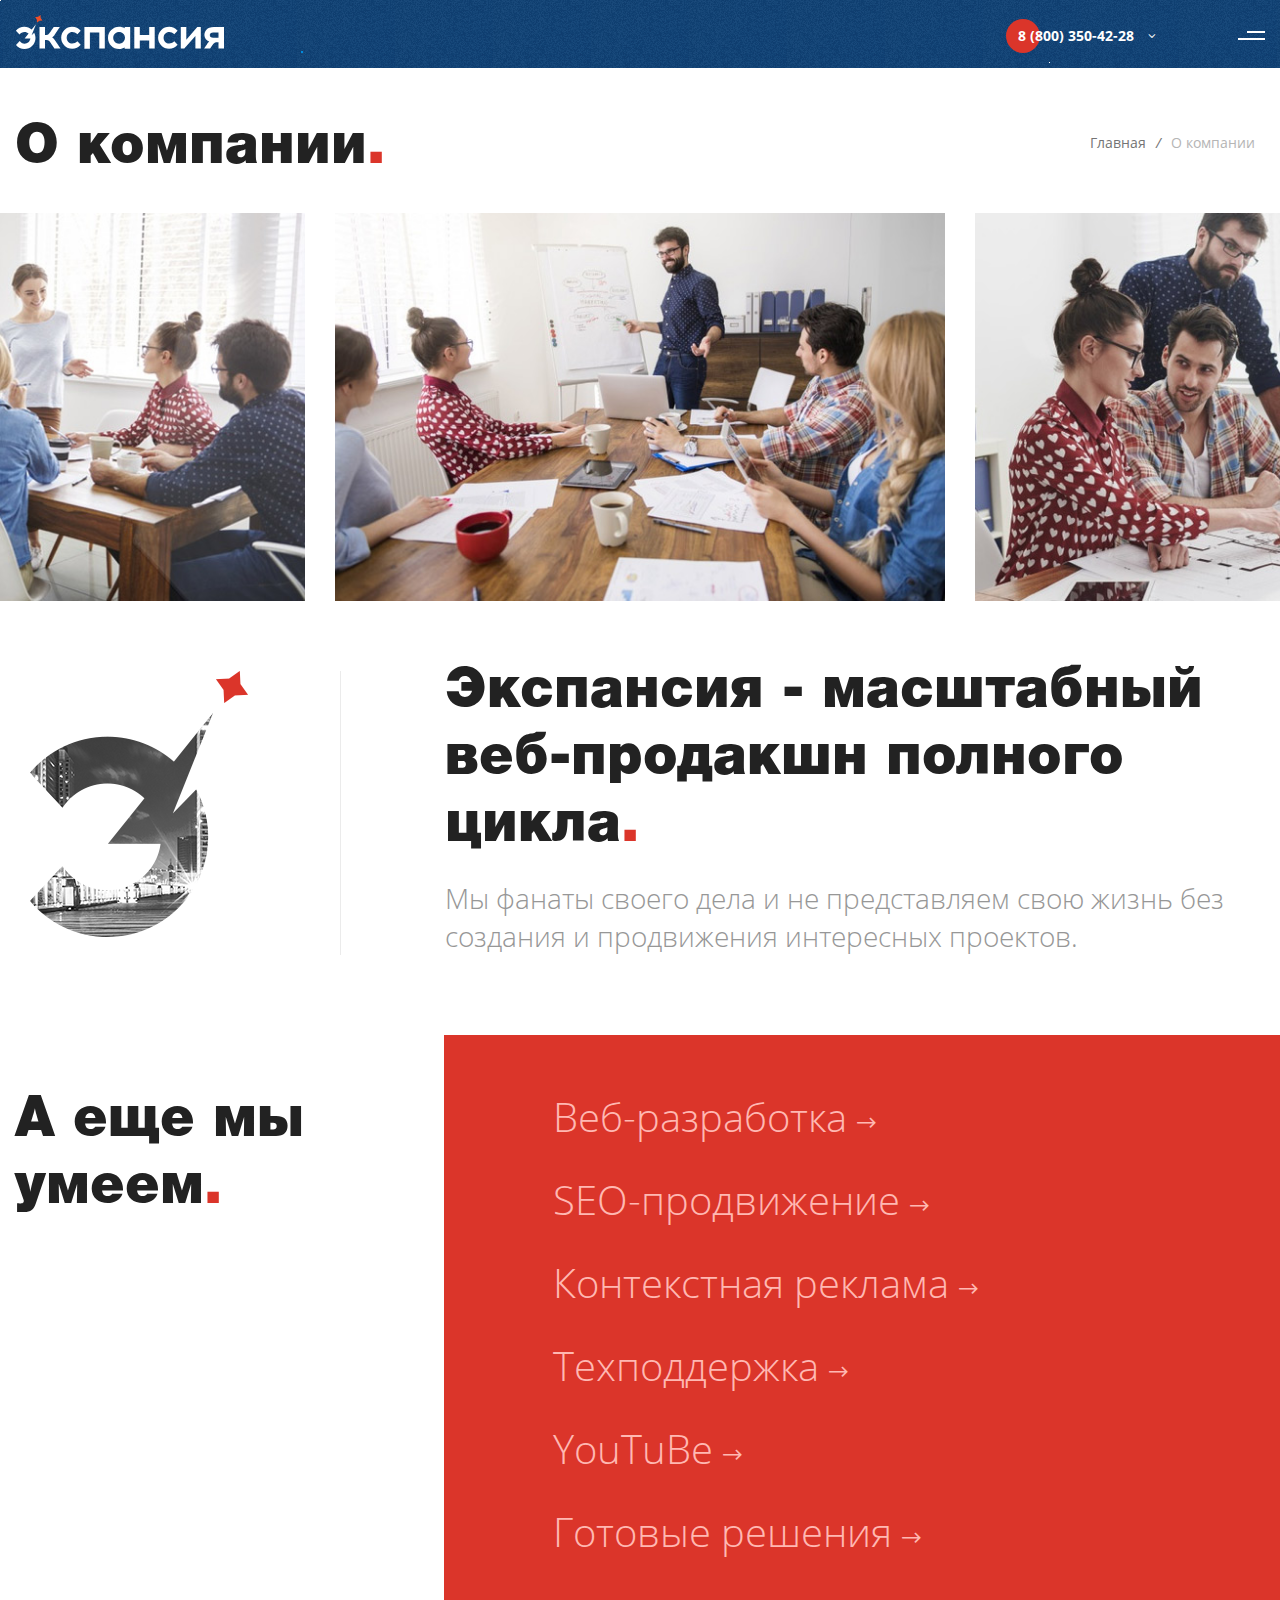
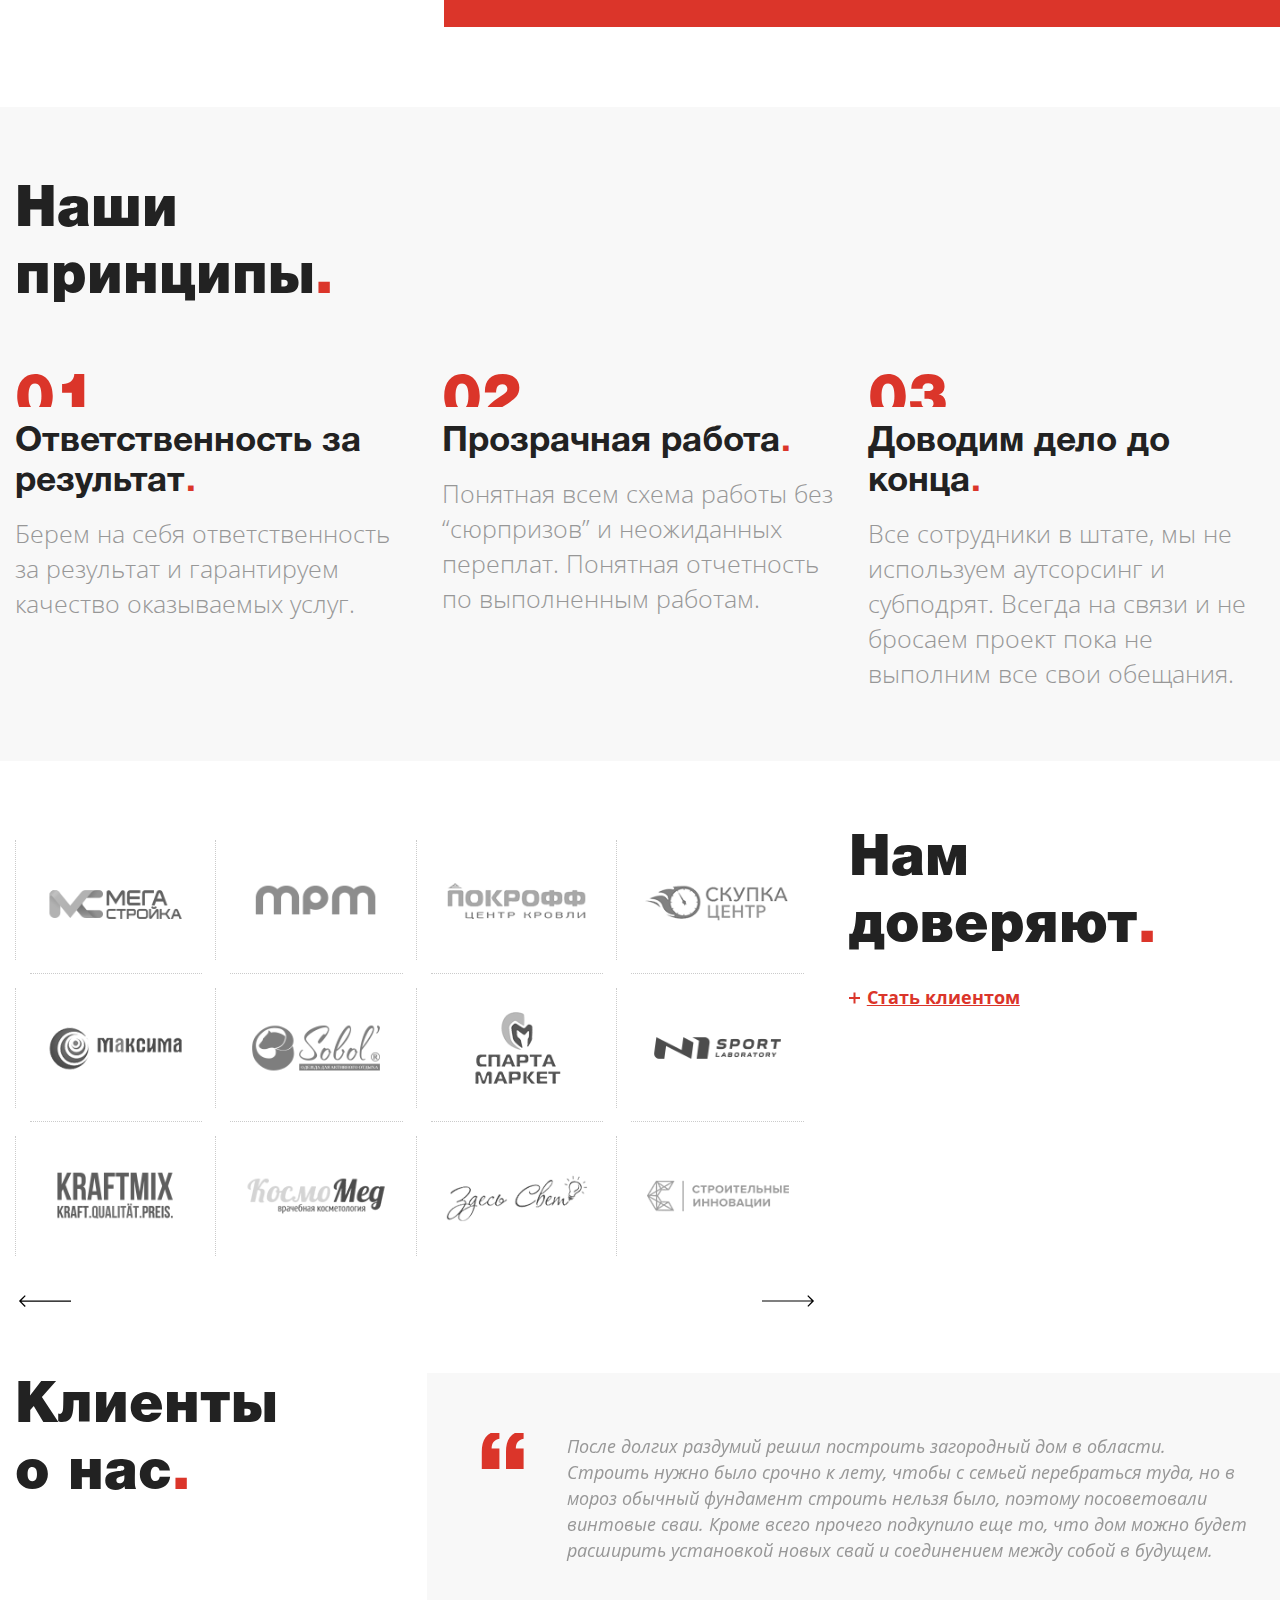
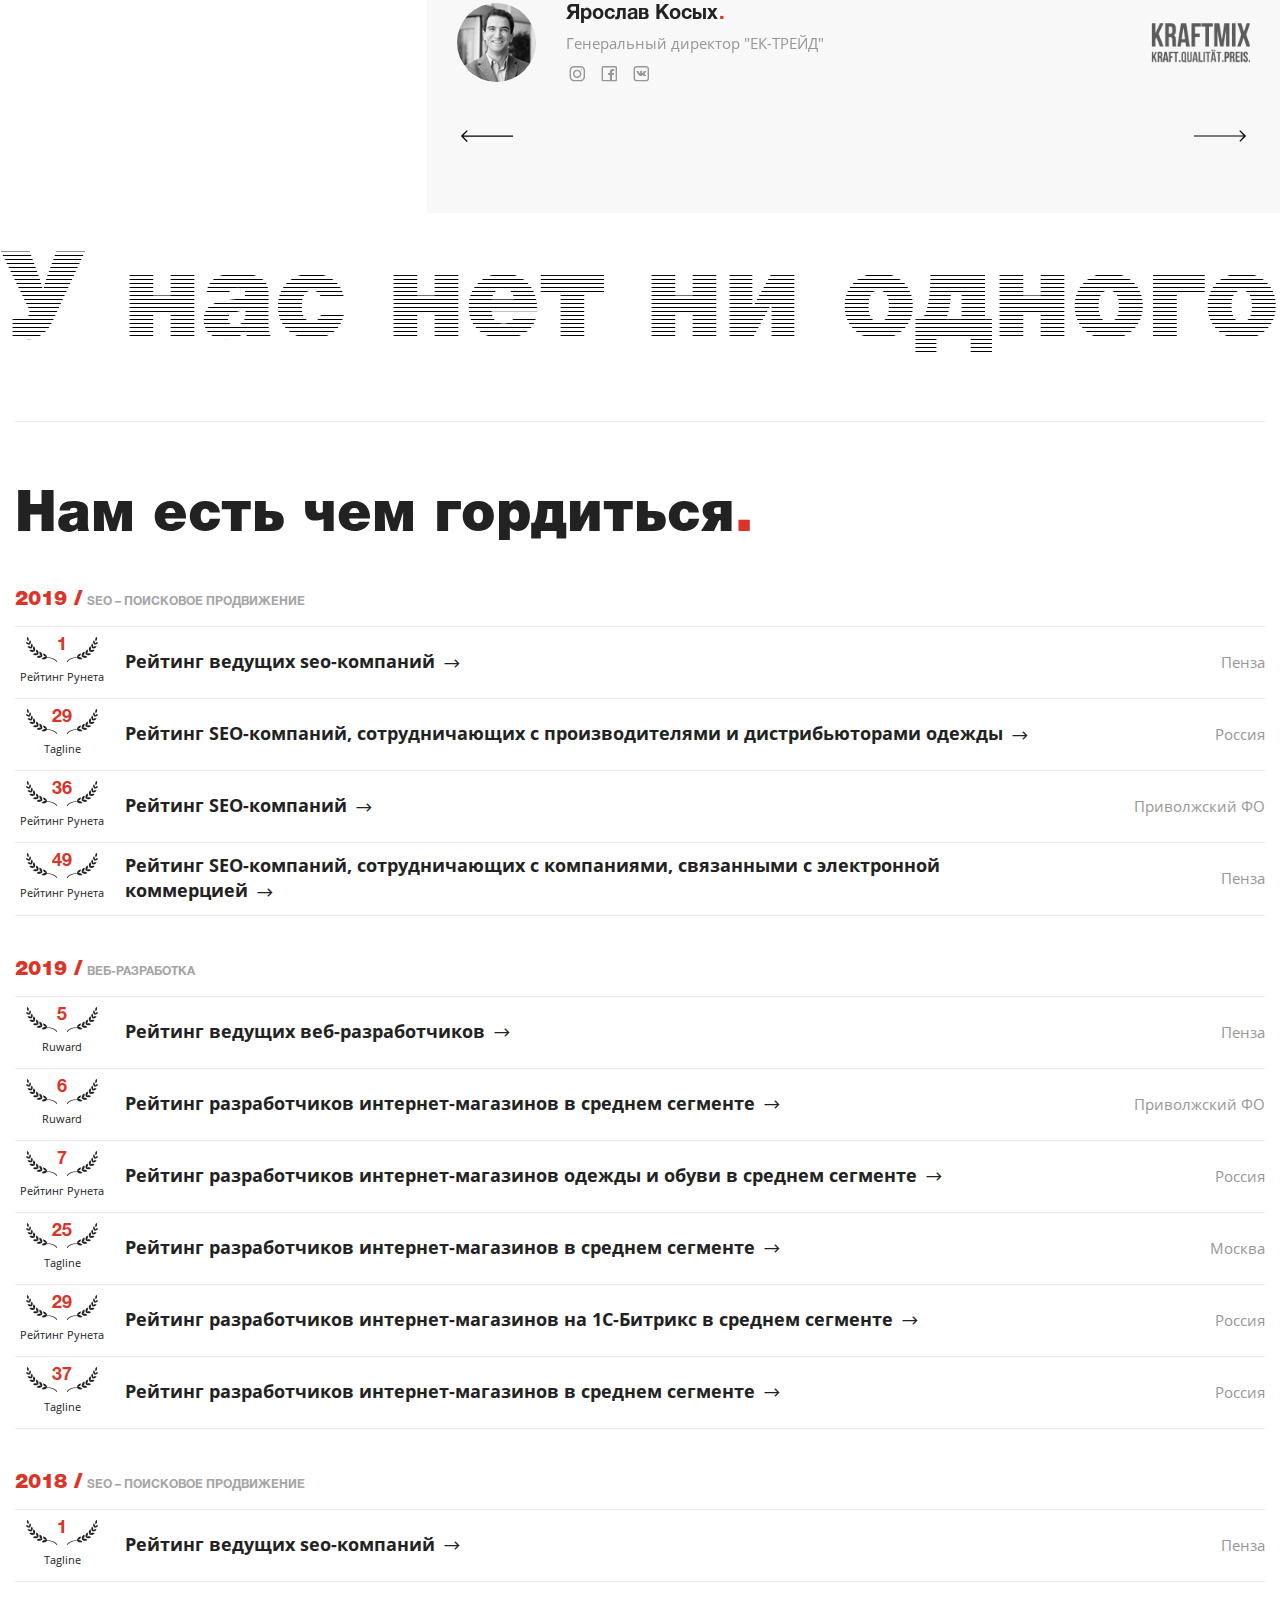
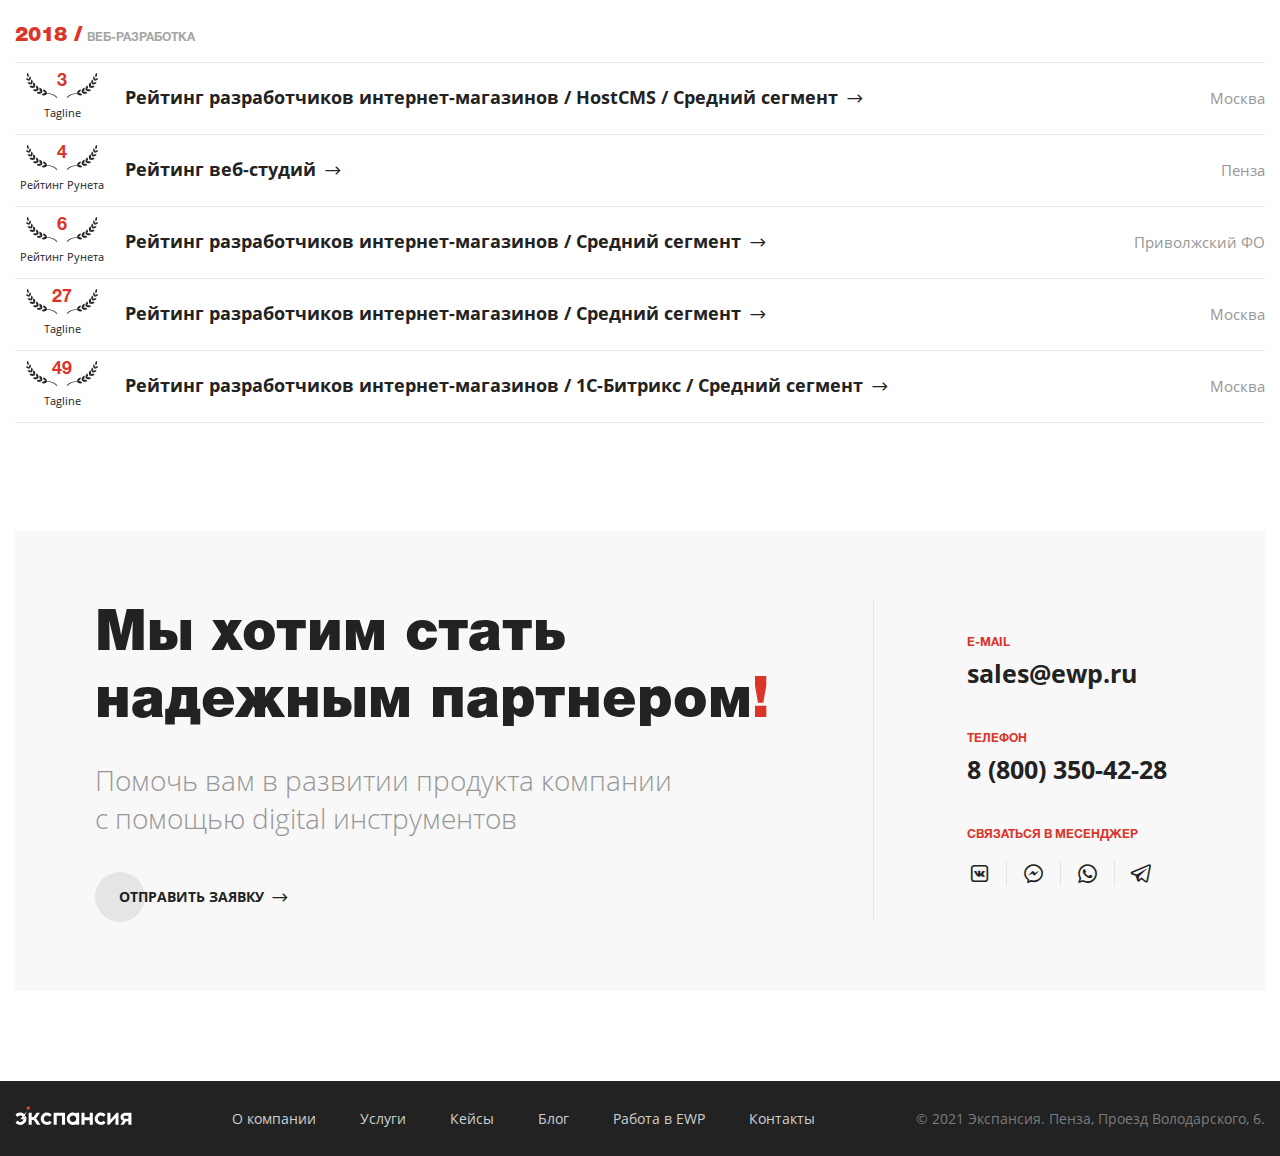
==== commit 4b1ce36f: "sadasda" ====
--- a/about-detail.html
+++ b/about-detail.html
@@ -1392,14 +1392,14 @@
     GLOBAL.FORMERROR.REQUIRED = 'Заполните это поле';
     GLOBAL.FORMERROR.EMAIL = '';
 </script>
- 
+
 <script src="./libs/jquery/jquery-3.5.1.min.js"></script>
 <script src="./libs/OwlCarousel/owl.carousel.min.js"></script>
 <script src="./libs/fancybox/jquery.fancybox.min.js"></script>
 <script src="./libs/validate/jquery.validate.min.js"></script>
 <script src="./libs/simplebar/simplebar.min.js"></script>
 <script src="./libs/wow/wow.min.js"></script>
-<script src="./libs/mask/jquery.mask.min.js"></script>
+<script src="./libs/inputmask/jquery.inputmask.min.js"></script>
 <script src="./libs/swiper/swiper.min.js"></script>
 <script src="./js/JSC.Dropdown.js"></script>
 <script src="./js/JSC.MobileMenu.js"></script>
--- a/css/common.css
+++ b/css/common.css
@@ -98,6 +98,11 @@
   src: url("../fonts/helvetica/HelveticaBlack/HelveticaBlack.eot");
   src: local("Helvetica Black"), local("HelveticaBlack"), url("../fonts/helvetica/HelveticaBlack/HelveticaBlack.eot?#iefix") format("embedded-opentype"), url("../fonts/helvetica/HelveticaBlack/HelveticaBlack.woff") format("woff"), url("../fonts/helvetica/HelveticaBlack/HelveticaBlack.ttf") format("truetype");
   font-weight: 900; }
+
+@font-face {
+  font-family: 'ALSRubl';
+  src: local("ALSRubl"), url("../fonts/ALSRubl/rouble.otf");
+  font-weight: 400; }
 
 .container {
   min-width: 320px;
@@ -292,7 +297,7 @@
 .g-hidden {
   display: none; }
 
-.rouble {
+.currency {
   font-family: "ALSRubl"; }
 
 /* scrollbar */
@@ -353,7 +358,7 @@
 
 .main-content {
   margin-bottom: 80px;
-  padding-top: 45px; }
+  padding-top: 46px; }
 
 .main-page .main-content {
   padding-top: 80px;
@@ -512,16 +517,19 @@
 
 .head-panel {
   display: flex;
+  align-items: baseline;
   flex-wrap: wrap;
-  align-items: center;
   margin-bottom: 32px; }
 
 .main-title {
+  max-width: 70%;
   margin-bottom: 0; }
 
 .breadcrumbs {
+  position: relative;
   display: flex;
   flex-wrap: wrap;
+  top: -14px;
   margin-left: auto; }
   .breadcrumbs-item {
     margin-right: 10px;
@@ -644,9 +652,15 @@
     display: none; }
   .main-content {
     margin-bottom: 55px;
-    padding-top: 40px; }
+    /*padding-top: 22px;*/
+    padding-top: 39px; }
+  .main-title {
+    max-width: 49%; }
   .head-panel {
-    margin-bottom: 25px; } }
+    margin-bottom: 25px; }
+  .breadcrumbs {
+    max-width: 50%;
+    top: -8px; } }
 
 @media screen and (max-width: 720px) {
   h1,
@@ -656,22 +670,30 @@
     line-height: 35px;
     text-align: center; }
   .main-content {
-    margin-bottom: 60px;
-    padding-top: 25px; }
+    margin-bottom: 60px; }
   .main-page .main-content {
     padding-top: 50px; }
   .head-panel {
-    flex-direction: column; }
-  .breadcrumbs {
-    order: -1;
-    margin-left: 0;
+    flex-direction: column;
     margin-bottom: 20px; }
   blockquote {
     font-size: 15px;
     line-height: 23px; }
     blockquote:after {
       font-size: 40px;
-      line-height: 40px; } }
+      line-height: 40px; }
+  .breadcrumbs {
+    order: -1;
+    top: 0;
+    width: 100%;
+    max-width: none;
+    justify-content: center;
+    margin-top: 0;
+    margin-left: 0;
+    margin-bottom: 23px; }
+  .main-title {
+    max-width: none;
+    width: 100%; } }
 
 /* Fancybox */
 .fancybox-bg {
@@ -1029,6 +1051,8 @@
     text-align: center; }
   .field-label-required {
     color: #db352a; }
+  .field_simple {
+    margin-bottom: 18px; }
 
 .input {
   width: 100%;
@@ -1248,7 +1272,8 @@
   display: flex;
   position: relative; }
   .switch-field {
-    margin-bottom: 50px; }
+    margin-top: 55px;
+    margin-bottom: 52px; }
   .switch-decor {
     display: inline-block;
     vertical-align: middle;
@@ -1293,8 +1318,31 @@
 @media screen and (max-width: 992px) {
   .field {
     margin-bottom: 25px; }
+    .field_simple {
+      margin-bottom: 16px; }
   .switch-field {
-    margin-bottom: 40px; } }
+    margin-bottom: 50px; }
+  .switch-decor {
+    margin-right: 9px; }
+  .button {
+    height: 40px;
+    line-height: 40px;
+    padding-left: 23px;
+    padding-right: 23px;
+    font-size: 12px; }
+    .button-icon {
+      position: relative;
+      top: -1px;
+      font-size: 16px; } }
+
+@media screen and (max-width: 720px) {
+  .field_simple {
+    margin-bottom: 17px; }
+  .switch {
+    align-items: center; }
+    .switch-field {
+      margin-top: 44px;
+      margin-bottom: 40px; } }
 
 .header {
   position: relative;
@@ -2231,6 +2279,8 @@
     font-weight: 500; }
   .messengers-link {
     text-decoration: none; }
+    .messengers-link:hover {
+      text-decoration: none; }
   .messengers-link:hover .messengers-icon {
     color: #db352a; }
 
@@ -2724,6 +2774,7 @@
   margin-bottom: auto; }
 
 .about-title {
+  margin-top: -13px;
   margin-bottom: 0; }
 
 .about-title-label {
@@ -2785,6 +2836,8 @@
     font-weight: 300; }
 
 @media screen and (max-width: 992px) {
+  .about-title {
+    margin-top: -10px; }
   .about-info {
     font-size: 20px;
     line-height: 30px; }
@@ -2836,9 +2889,11 @@
   .about-head {
     flex-direction: column;
     align-items: center; }
+  .about-title {
+    margin-top: 0; }
   .about-img {
     width: auto;
-    margin-bottom: 35px; }
+    margin-bottom: 32px; }
   .about-img-block {
     width: 100%;
     padding-right: 0;
@@ -3016,7 +3071,8 @@
     width: 66.6%;
     padding-right: 30px; }
   .clients-side {
-    width: 33.3%; }
+    width: 33.3%;
+    margin-left: auto; }
   .clients-title-label {
     color: #db352a; }
   .clients-link {
@@ -3071,6 +3127,17 @@
     margin-left: auto; }
   .owl-item.active + .owl-item.active + .owl-item.active + .owl-item.active .clients-list-box {
     border-right-width: 0; }
+  .clients-info {
+    margin-bottom: 25px;
+    font-size: 28px;
+    font-family: "OpenSans", sans-serif;
+    color: #979797;
+    line-height: 38px;
+    font-weight: 300; }
+    .clients-info p {
+      margin-bottom: 38px; }
+    .clients-info b {
+      color: #222; }
 
 @media screen and (min-width: 1308px) {
   .clients-list-item:nth-child(4n) .clients-list-box {
@@ -3110,13 +3177,22 @@
     .clients .owl-item:not(.active):after {
       display: block; }
     .owl-item.active + .owl-item.active + .owl-item.active + .owl-item.active .clients-list-box {
-      border-right-width: 1px; } }
+      border-right-width: 1px; }
+    .clients-info {
+      font-size: 20px;
+      line-height: 30px; }
+      .clients-info p {
+        margin-bottom: 0; } }
 
 @media screen and (max-width: 720px) {
   .clients {
     margin-bottom: 26px; }
     .clients-side {
-      margin-bottom: 22px; } }
+      margin-bottom: 22px; }
+    .clients-info {
+      margin-bottom: 22px;
+      font-size: 18px;
+      line-height: 24px; } }
 
 .string {
   overflow: hidden;
@@ -3490,7 +3566,7 @@
     display: block;
     margin-bottom: 5px;
     font-size: 12px;
-    font-family: "Helvetica";
+    font-family: "Helvetica", sans-serif;
     color: #db352a;
     font-weight: 700;
     text-transform: uppercase; }
@@ -3505,6 +3581,8 @@
       .contacts-list-info a:hover {
         color: #222;
         text-decoration: underline; }
+    .contacts-list-info .messengers-link:hover {
+      text-decoration: none; }
   .contacts-messengers {
     margin-top: 15px; }
 
@@ -3558,6 +3636,9 @@
       font-size: 18px;
       line-height: 24px; } }
 
+.portfolio-title {
+  margin-bottom: 40px; }
+
 .portfolio-actions {
   display: flex;
   padding-bottom: 23px;
@@ -3774,6 +3855,8 @@
   margin-bottom: 0; }
 
 @media screen and (max-width: 992px) {
+  .portfolio-title {
+    margin-bottom: 27px; }
   .portfolio-banner-link {
     background-position: -114px 0, calc(50% + 35px) 0; }
   .portfolio-banner-img {
@@ -4309,7 +4392,7 @@
       display: flex;
       justify-content: center;
       margin-left: 0;
-      padding: 51px 0 28px; }
+      padding: 51px 15px 28px; }
       .about-detail-service-container:after {
         display: none; }
     .about-detail-service-block {
@@ -4741,3 +4824,1615 @@
     height: 100%;
     padding-left: 0;
     padding-right: 0; } }
+
+.svс-detail-process-title {
+  margin-bottom: 68px; }
+
+.svс-detail-main {
+  display: flex;
+  margin-top: -5px;
+  margin-bottom: 72px; }
+
+.svс-detail-main-info {
+  width: 66%;
+  max-width: 670px;
+  padding-right: 30px;
+  font-size: 28px;
+  color: #979797;
+  line-height: 38px;
+  font-weight: 300; }
+  .svс-detail-main-info p {
+    margin-bottom: 38px; }
+    .svс-detail-main-info p:last-child {
+      margin-bottom: 0; }
+
+.svс-detail-main-img {
+  width: 34%;
+  margin-left: auto;
+  margin-right: -14px;
+  display: flex;
+  align-items: flex-start; }
+
+.svс-detail-showreel {
+  display: flex;
+  margin-left: auto;
+  margin-top: -40px; }
+
+.svс-detail-showreel-img {
+  position: relative;
+  width: 222px;
+  margin-right: 63px; }
+  .svс-detail-showreel-img:before {
+    content: '';
+    position: absolute;
+    top: 146px;
+    left: 50%;
+    width: 123px;
+    height: 22px;
+    margin-left: -5px;
+    background: url(../images/svc-detail/showreel-name.png) no-repeat 0 0;
+    transform: translateX(-50%);
+    background-size: 100% auto; }
+  .svс-detail-showreel-img:after {
+    content: '';
+    position: absolute;
+    top: 50%;
+    left: 50%;
+    transform: translate(-50%, -50%);
+    margin-top: -5px;
+    margin-left: -5px;
+    width: 27px;
+    height: 35px;
+    background: url(../images/portfolio/portfolio-banner-play.png) no-repeat 0 0;
+    background-size: 100% auto; }
+
+.svс-detail-showreel-pic {
+  display: block; }
+
+.svс-detail-showreel-decor {
+  width: 40px;
+  height: 225px;
+  background: url(../images/svc-detail/showreel-title.png) no-repeat 0 0;
+  background-size: 100% auto; }
+
+.svс-detail-options {
+  margin-bottom: 69px;
+  padding-top: 80px;
+  padding-bottom: 80px;
+  background-color: #f8f8f8; }
+
+.svс-detail-options-img {
+  width: 25.7%;
+  min-height: 100%;
+  margin-top: 6px;
+  padding-right: 20px;
+  border-right: 1px solid #e3e3e3; }
+
+.svс-detail-options-container {
+  display: flex; }
+
+.svс-detail-options-description {
+  width: 74%;
+  padding-left: 106px; }
+
+.svс-detail-options-list {
+  display: flex;
+  flex-wrap: wrap;
+  list-style-type: none;
+  margin-left: -15px;
+  margin-right: -15px;
+  margin-bottom: 0; }
+
+.svс-detail-options-list-item {
+  width: 50%;
+  padding-left: 15px;
+  padding-right: 15px; }
+
+.svс-detail-options-list-block {
+  height: 100%;
+  padding: 35px 29px 43px;
+  background-color: #fff;
+  box-shadow: 0px 0px 40px 0px rgba(1, 1, 1, 0.06); }
+
+.svс-detail-options-list-panel {
+  margin-bottom: 2px;
+  display: flex;
+  align-items: flex-start; }
+
+.svс-detail-options-count {
+  position: relative;
+  margin-right: 10px;
+  min-width: 80px;
+  font-size: 60px;
+  line-height: 46px;
+  font-weight: 900;
+  font-family: 'Helvetica', sans-serif;
+  overflow: hidden;
+  color: #db352a; }
+  .svс-detail-options-count:after {
+    content: '';
+    position: absolute;
+    top: 50%;
+    left: 0;
+    width: 100%;
+    margin-top: 6px;
+    height: 100%;
+    background-color: #fff;
+    line-height: 0; }
+
+.svс-detail-options-name {
+  margin-top: 3px;
+  font-size: 20px;
+  font-family: 'Helvetica', sans-serif;
+  color: #222222;
+  font-weight: bold;
+  line-height: 1.35; }
+  .svс-detail-options-name:after {
+    content: '.';
+    margin-left: 1px;
+    color: #db352a; }
+
+.svс-detail-options-title {
+  margin-top: -13px;
+  margin-bottom: 40px; }
+
+.svс-detail-clients {
+  margin-bottom: 67px;
+  border-bottom: 1px solid #ebebeb; }
+
+.svс-detail-clients-block {
+  padding-bottom: 34px; }
+
+.svс-detail-portfolio {
+  margin-bottom: 34px; }
+
+.svс-detail-portfolio .load-more {
+  border-bottom-width: 0;
+  margin-bottom: 0; }
+
+.svс-detail-portfolio .pager {
+  display: none; }
+
+.svс-detail-process {
+  position: relative;
+  margin-bottom: -1px;
+  padding-top: 64px;
+  background-color: #f8f8f8; }
+  .svс-detail-process .owl-stage {
+    display: flex; }
+
+.svс-detail-process-container {
+  position: relative; }
+
+.svс-detail-process-wrapper {
+  position: relative; }
+
+.svс-detail-process-list {
+  display: flex;
+  flex-wrap: wrap; }
+
+.svс-detail-process-list-item {
+  width: 33.3%;
+  margin-bottom: 79px; }
+
+.svс-detail-process-layer {
+  position: absolute;
+  top: -380px;
+  left: 66.8%;
+  width: 228px;
+  height: 612px; }
+
+.svс-detail-process-layer-1 {
+  position: absolute;
+  bottom: 0;
+  left: 0;
+  width: 228px;
+  height: 233px;
+  background-image: url("data:image/svg+xml;charset=UTF-8,%3csvg xmlns='http://www.w3.org/2000/svg' xmlns:xlink='http://www.w3.org/1999/xlink' width='228px' height='233px'%3e%3cpath fill-rule='evenodd' fill='rgb(224, 224, 224)' d='M227.240,231.000 L219.760,231.000 L205.340,231.000 L197.860,231.000 L183.440,231.000 L175.960,231.000 L161.540,231.000 L154.060,231.000 L139.640,231.000 L132.160,231.000 L117.740,231.000 L110.260,231.000 L95.840,231.000 L88.360,231.000 L73.940,231.000 L66.460,231.000 L52.040,231.000 L44.560,231.000 L30.140,231.000 L22.660,231.000 L8.240,231.000 L0.760,231.000 L-0.000,231.000 L-0.000,6.000 L-0.000,4.000 L-0.000,3.000 L4.000,3.000 L11.175,3.000 L19.625,3.000 L33.075,3.000 L41.524,3.000 L54.975,3.000 L63.424,3.000 L76.875,3.000 L85.324,3.000 L98.775,3.000 L107.224,3.000 L120.675,3.000 L129.125,3.000 L142.575,3.000 L151.024,3.000 L152.000,3.000 L153.000,3.000 L153.000,80.000 L225.000,80.000 L226.000,80.000 L228.000,80.000 L228.000,228.000 L228.000,230.000 L228.000,231.000 L227.240,231.000 ZM225.000,192.724 C224.529,192.892 224.029,193.000 223.500,193.000 C221.015,193.000 219.000,190.985 219.000,188.500 C219.000,186.015 221.015,184.000 223.500,184.000 C224.029,184.000 224.529,184.108 225.000,184.275 L225.000,149.724 C224.529,149.892 224.029,150.000 223.500,150.000 C221.015,150.000 219.000,147.985 219.000,145.500 C219.000,143.015 221.015,141.000 223.500,141.000 C224.029,141.000 224.529,141.108 225.000,141.275 L225.000,109.724 C224.529,109.892 224.029,110.000 223.500,110.000 C221.015,110.000 219.000,107.985 219.000,105.500 C219.000,103.015 221.015,101.000 223.500,101.000 C224.029,101.000 224.529,101.108 225.000,101.275 L225.000,83.000 L216.240,83.000 C216.719,83.715 217.000,84.574 217.000,85.500 C217.000,87.985 214.985,90.000 212.500,90.000 C210.015,90.000 208.000,87.985 208.000,85.500 C208.000,84.574 208.281,83.715 208.760,83.000 L194.340,83.000 C194.819,83.715 195.100,84.574 195.100,85.500 C195.100,87.985 193.085,90.000 190.600,90.000 C188.115,90.000 186.100,87.985 186.100,85.500 C186.100,84.574 186.381,83.715 186.860,83.000 L172.440,83.000 C172.919,83.715 173.200,84.574 173.200,85.500 C173.200,87.985 171.185,90.000 168.700,90.000 C166.215,90.000 164.200,87.985 164.200,85.500 C164.200,84.574 164.481,83.715 164.960,83.000 L153.000,83.000 L150.540,83.000 C151.019,83.715 151.300,84.574 151.300,85.500 C151.300,87.985 149.285,90.000 146.800,90.000 C144.315,90.000 142.300,87.985 142.300,85.500 C142.300,83.014 144.315,80.999 146.800,80.999 C148.053,80.999 149.184,81.513 150.000,82.339 L150.000,80.000 L150.000,47.660 C149.184,48.486 148.053,48.999 146.800,48.999 C144.315,48.999 142.300,46.985 142.300,44.499 C142.300,42.014 144.315,40.000 146.800,40.000 C148.053,40.000 149.184,40.513 150.000,41.339 L150.000,7.660 C149.184,8.486 148.053,9.000 146.800,9.000 C144.844,9.000 143.196,7.743 142.576,6.000 L129.124,6.000 C128.504,7.743 126.856,9.000 124.900,9.000 C122.944,9.000 121.296,7.743 120.676,6.000 L107.224,6.000 C106.604,7.744 104.956,9.000 103.000,9.000 C101.043,9.000 99.395,7.744 98.775,6.000 L85.324,6.000 C84.704,7.743 83.056,9.000 81.100,9.000 C79.143,9.000 77.496,7.743 76.876,6.000 L63.424,6.000 C62.804,7.743 61.156,9.000 59.200,9.000 C57.244,9.000 55.596,7.743 54.976,6.000 L41.524,6.000 C40.904,7.743 39.256,9.000 37.300,9.000 C35.344,9.000 33.696,7.743 33.076,6.000 L19.624,6.000 C19.004,7.743 17.356,9.000 15.400,9.000 C13.444,9.000 11.796,7.743 11.176,6.000 L3.000,6.000 L3.000,20.275 C3.471,20.108 3.971,20.000 4.500,20.000 C6.985,20.000 9.000,22.015 9.000,24.500 C9.000,26.985 6.985,29.000 4.500,29.000 C3.971,29.000 3.471,28.892 3.000,28.724 L3.000,60.275 C3.471,60.108 3.971,60.000 4.500,60.000 C6.985,60.000 9.000,62.014 9.000,64.500 C9.000,66.985 6.985,69.000 4.500,69.000 C3.971,69.000 3.471,68.892 3.000,68.724 L3.000,101.275 C3.471,101.108 3.971,101.000 4.500,101.000 C6.985,101.000 9.000,103.015 9.000,105.500 C9.000,107.985 6.985,110.000 4.500,110.000 C3.971,110.000 3.471,109.892 3.000,109.724 L3.000,141.275 C3.471,141.108 3.971,141.000 4.500,141.000 C6.985,141.000 9.000,143.015 9.000,145.500 C9.000,147.985 6.985,150.000 4.500,150.000 C3.971,150.000 3.471,149.892 3.000,149.724 L3.000,184.275 C3.471,184.108 3.971,184.000 4.500,184.000 C6.985,184.000 9.000,186.015 9.000,188.500 C9.000,190.985 6.985,193.000 4.500,193.000 C3.971,193.000 3.471,192.892 3.000,192.724 L3.000,224.275 C3.471,224.108 3.971,224.000 4.500,224.000 C6.814,224.000 8.698,225.753 8.950,228.000 L21.950,228.000 C22.202,225.753 24.086,224.000 26.400,224.000 C28.714,224.000 30.598,225.753 30.849,228.000 L43.850,228.000 C44.102,225.753 45.986,224.000 48.300,224.000 C50.614,224.000 52.498,225.753 52.750,228.000 L65.750,228.000 C66.002,225.753 67.886,224.000 70.200,224.000 C72.514,224.000 74.398,225.753 74.650,228.000 L87.650,228.000 C87.902,225.753 89.786,224.000 92.100,224.000 C94.414,224.000 96.298,225.753 96.550,228.000 L109.550,228.000 C109.802,225.753 111.686,224.000 114.000,224.000 C116.314,224.000 118.198,225.753 118.450,228.000 L131.450,228.000 C131.702,225.753 133.586,224.000 135.900,224.000 C138.214,224.000 140.098,225.753 140.349,228.000 L153.350,228.000 C153.602,225.753 155.486,224.000 157.800,224.000 C160.114,224.000 161.998,225.753 162.250,228.000 L175.250,228.000 C175.502,225.753 177.386,224.000 179.700,224.000 C182.014,224.000 183.898,225.753 184.150,228.000 L197.150,228.000 C197.402,225.753 199.286,224.000 201.600,224.000 C203.914,224.000 205.798,225.753 206.050,228.000 L219.050,228.000 C219.302,225.753 221.186,224.000 223.500,224.000 C224.029,224.000 224.529,224.108 225.000,224.275 L225.000,192.724 ZM212.500,213.000 C210.015,213.000 208.000,210.985 208.000,208.500 C208.000,206.014 210.015,204.000 212.500,204.000 C214.985,204.000 217.000,206.014 217.000,208.500 C217.000,210.985 214.985,213.000 212.500,213.000 ZM212.500,173.000 C210.015,173.000 208.000,170.985 208.000,168.500 C208.000,166.015 210.015,164.000 212.500,164.000 C214.985,164.000 217.000,166.015 217.000,168.500 C217.000,170.985 214.985,173.000 212.500,173.000 ZM212.500,130.000 C210.015,130.000 208.000,127.985 208.000,125.500 C208.000,123.015 210.015,121.000 212.500,121.000 C214.985,121.000 217.000,123.015 217.000,125.500 C217.000,127.985 214.985,130.000 212.500,130.000 ZM201.600,193.000 C199.115,193.000 197.100,190.985 197.100,188.500 C197.100,186.014 199.115,183.999 201.600,183.999 C204.085,183.999 206.100,186.014 206.100,188.500 C206.100,190.985 204.085,193.000 201.600,193.000 ZM201.600,150.000 C199.115,150.000 197.100,147.985 197.100,145.500 C197.100,143.014 199.115,141.000 201.600,141.000 C204.085,141.000 206.100,143.014 206.100,145.500 C206.100,147.985 204.085,150.000 201.600,150.000 ZM201.600,109.999 C199.115,109.999 197.100,107.985 197.100,105.500 C197.100,103.014 199.115,100.999 201.600,100.999 C204.085,100.999 206.100,103.014 206.100,105.500 C206.100,107.985 204.085,109.999 201.600,109.999 ZM190.600,213.000 C188.115,213.000 186.100,210.985 186.100,208.500 C186.100,206.014 188.115,204.000 190.600,204.000 C193.085,204.000 195.100,206.014 195.100,208.500 C195.100,210.985 193.085,213.000 190.600,213.000 ZM190.600,173.000 C188.115,173.000 186.100,170.985 186.100,168.499 C186.100,166.014 188.115,163.999 190.600,163.999 C193.085,163.999 195.100,166.014 195.100,168.499 C195.100,170.985 193.085,173.000 190.600,173.000 ZM190.600,129.999 C188.115,129.999 186.100,127.985 186.100,125.500 C186.100,123.015 188.115,121.000 190.600,121.000 C193.085,121.000 195.100,123.015 195.100,125.500 C195.100,127.985 193.085,129.999 190.600,129.999 ZM179.700,193.000 C177.215,193.000 175.200,190.985 175.200,188.500 C175.200,186.014 177.215,183.999 179.700,183.999 C182.185,183.999 184.200,186.014 184.200,188.500 C184.200,190.985 182.185,193.000 179.700,193.000 ZM179.700,150.000 C177.215,150.000 175.200,147.985 175.200,145.500 C175.200,143.014 177.215,141.000 179.700,141.000 C182.185,141.000 184.200,143.014 184.200,145.500 C184.200,147.985 182.185,150.000 179.700,150.000 ZM179.700,109.999 C177.215,109.999 175.200,107.985 175.200,105.500 C175.200,103.014 177.215,100.999 179.700,100.999 C182.185,100.999 184.200,103.014 184.200,105.500 C184.200,107.985 182.185,109.999 179.700,109.999 ZM168.700,213.000 C166.215,213.000 164.200,210.985 164.200,208.500 C164.200,206.014 166.215,204.000 168.700,204.000 C171.185,204.000 173.200,206.014 173.200,208.500 C173.200,210.985 171.185,213.000 168.700,213.000 ZM168.700,173.000 C166.215,173.000 164.200,170.985 164.200,168.499 C164.200,166.014 166.215,163.999 168.700,163.999 C171.185,163.999 173.200,166.014 173.200,168.499 C173.200,170.985 171.185,173.000 168.700,173.000 ZM168.700,129.999 C166.215,129.999 164.200,127.985 164.200,125.500 C164.200,123.015 166.215,121.000 168.700,121.000 C171.185,121.000 173.200,123.015 173.200,125.500 C173.200,127.985 171.185,129.999 168.700,129.999 ZM157.800,193.000 C155.315,193.000 153.300,190.985 153.300,188.500 C153.300,186.014 155.315,183.999 157.800,183.999 C160.285,183.999 162.300,186.014 162.300,188.500 C162.300,190.985 160.285,193.000 157.800,193.000 ZM157.800,150.000 C155.315,150.000 153.300,147.985 153.300,145.500 C153.300,143.014 155.315,141.000 157.800,141.000 C160.285,141.000 162.300,143.014 162.300,145.500 C162.300,147.985 160.285,150.000 157.800,150.000 ZM157.800,109.999 C155.315,109.999 153.300,107.985 153.300,105.500 C153.300,103.014 155.315,100.999 157.800,100.999 C160.285,100.999 162.300,103.014 162.300,105.500 C162.300,107.985 160.285,109.999 157.800,109.999 ZM146.800,213.000 C144.315,213.000 142.300,210.985 142.300,208.500 C142.300,206.014 144.315,204.000 146.800,204.000 C149.285,204.000 151.300,206.014 151.300,208.500 C151.300,210.985 149.285,213.000 146.800,213.000 ZM146.800,173.000 C144.315,173.000 142.300,170.985 142.300,168.499 C142.300,166.014 144.315,163.999 146.800,163.999 C149.285,163.999 151.300,166.014 151.300,168.499 C151.300,170.985 149.285,173.000 146.800,173.000 ZM146.800,129.999 C144.315,129.999 142.300,127.985 142.300,125.500 C142.300,123.015 144.315,121.000 146.800,121.000 C149.285,121.000 151.300,123.015 151.300,125.500 C151.300,127.985 149.285,129.999 146.800,129.999 ZM135.900,193.000 C133.415,193.000 131.400,190.985 131.400,188.500 C131.400,186.014 133.415,183.999 135.900,183.999 C138.385,183.999 140.400,186.014 140.400,188.500 C140.400,190.985 138.385,193.000 135.900,193.000 ZM135.900,150.000 C133.415,150.000 131.400,147.985 131.400,145.500 C131.400,143.014 133.415,141.000 135.900,141.000 C138.385,141.000 140.400,143.014 140.400,145.500 C140.400,147.985 138.385,150.000 135.900,150.000 ZM135.900,109.999 C133.415,109.999 131.400,107.985 131.400,105.500 C131.400,103.014 133.415,100.999 135.900,100.999 C138.385,100.999 140.400,103.014 140.400,105.500 C140.400,107.985 138.385,109.999 135.900,109.999 ZM135.900,69.000 C133.415,69.000 131.400,66.985 131.400,64.499 C131.400,62.014 133.415,60.000 135.900,60.000 C138.385,60.000 140.400,62.014 140.400,64.499 C140.400,66.985 138.385,69.000 135.900,69.000 ZM135.900,29.000 C133.415,29.000 131.400,26.985 131.400,24.500 C131.400,22.014 133.415,20.000 135.900,20.000 C138.385,20.000 140.400,22.014 140.400,24.500 C140.400,26.985 138.385,29.000 135.900,29.000 ZM124.900,213.000 C122.415,213.000 120.400,210.985 120.400,208.500 C120.400,206.014 122.415,204.000 124.900,204.000 C127.385,204.000 129.400,206.014 129.400,208.500 C129.400,210.985 127.385,213.000 124.900,213.000 ZM124.900,173.000 C122.415,173.000 120.400,170.985 120.400,168.499 C120.400,166.014 122.415,163.999 124.900,163.999 C127.385,163.999 129.400,166.014 129.400,168.499 C129.400,170.985 127.385,173.000 124.900,173.000 ZM124.900,129.999 C122.415,129.999 120.400,127.985 120.400,125.500 C120.400,123.015 122.415,121.000 124.900,121.000 C127.385,121.000 129.400,123.015 129.400,125.500 C129.400,127.985 127.385,129.999 124.900,129.999 ZM124.900,90.000 C122.415,90.000 120.400,87.985 120.400,85.500 C120.400,83.014 122.415,80.999 124.900,80.999 C127.385,80.999 129.400,83.014 129.400,85.500 C129.400,87.985 127.385,90.000 124.900,90.000 ZM124.900,48.999 C122.415,48.999 120.400,46.985 120.400,44.499 C120.400,42.014 122.415,40.000 124.900,40.000 C127.385,40.000 129.400,42.014 129.400,44.499 C129.400,46.985 127.385,48.999 124.900,48.999 ZM114.000,193.000 C111.515,193.000 109.500,190.985 109.500,188.500 C109.500,186.015 111.515,184.000 114.000,184.000 C116.485,184.000 118.500,186.015 118.500,188.500 C118.500,190.985 116.485,193.000 114.000,193.000 ZM114.000,150.000 C111.515,150.000 109.500,147.985 109.500,145.500 C109.500,143.015 111.515,141.000 114.000,141.000 C116.485,141.000 118.500,143.015 118.500,145.500 C118.500,147.985 116.485,150.000 114.000,150.000 ZM114.000,110.000 C111.515,110.000 109.500,107.985 109.500,105.500 C109.500,103.015 111.515,101.000 114.000,101.000 C116.485,101.000 118.500,103.015 118.500,105.500 C118.500,107.985 116.485,110.000 114.000,110.000 ZM114.000,69.000 C111.515,69.000 109.500,66.985 109.500,64.500 C109.500,62.014 111.515,60.000 114.000,60.000 C116.485,60.000 118.500,62.014 118.500,64.500 C118.500,66.985 116.485,69.000 114.000,69.000 ZM114.000,29.000 C111.515,29.000 109.500,26.985 109.500,24.500 C109.500,22.015 111.515,20.000 114.000,20.000 C116.485,20.000 118.500,22.015 118.500,24.500 C118.500,26.985 116.485,29.000 114.000,29.000 ZM103.000,213.000 C100.515,213.000 98.500,210.985 98.500,208.500 C98.500,206.014 100.515,204.000 103.000,204.000 C105.485,204.000 107.500,206.014 107.500,208.500 C107.500,210.985 105.485,213.000 103.000,213.000 ZM103.000,173.000 C100.515,173.000 98.500,170.985 98.500,168.500 C98.500,166.015 100.515,164.000 103.000,164.000 C105.485,164.000 107.500,166.015 107.500,168.500 C107.500,170.985 105.485,173.000 103.000,173.000 ZM103.000,130.000 C100.515,130.000 98.500,127.985 98.500,125.500 C98.500,123.015 100.515,121.000 103.000,121.000 C105.485,121.000 107.500,123.015 107.500,125.500 C107.500,127.985 105.485,130.000 103.000,130.000 ZM103.000,90.000 C100.515,90.000 98.500,87.985 98.500,85.500 C98.500,83.015 100.515,81.000 103.000,81.000 C105.485,81.000 107.500,83.015 107.500,85.500 C107.500,87.985 105.485,90.000 103.000,90.000 ZM103.000,49.000 C100.515,49.000 98.500,46.985 98.500,44.500 C98.500,42.014 100.515,40.000 103.000,40.000 C105.485,40.000 107.500,42.014 107.500,44.500 C107.500,46.985 105.485,49.000 103.000,49.000 ZM92.100,193.000 C89.615,193.000 87.600,190.985 87.600,188.500 C87.600,186.014 89.615,183.999 92.100,183.999 C94.585,183.999 96.600,186.014 96.600,188.500 C96.600,190.985 94.585,193.000 92.100,193.000 ZM92.100,150.000 C89.615,150.000 87.600,147.985 87.600,145.500 C87.600,143.014 89.615,141.000 92.100,141.000 C94.585,141.000 96.600,143.014 96.600,145.500 C96.600,147.985 94.585,150.000 92.100,150.000 ZM92.100,109.999 C89.615,109.999 87.600,107.985 87.600,105.500 C87.600,103.014 89.615,100.999 92.100,100.999 C94.585,100.999 96.600,103.014 96.600,105.500 C96.600,107.985 94.585,109.999 92.100,109.999 ZM92.100,69.000 C89.615,69.000 87.600,66.985 87.600,64.499 C87.600,62.014 89.615,60.000 92.100,60.000 C94.585,60.000 96.600,62.014 96.600,64.499 C96.600,66.985 94.585,69.000 92.100,69.000 ZM92.100,29.000 C89.615,29.000 87.600,26.985 87.600,24.500 C87.600,22.014 89.615,20.000 92.100,20.000 C94.585,20.000 96.600,22.014 96.600,24.500 C96.600,26.985 94.585,29.000 92.100,29.000 ZM81.100,213.000 C78.615,213.000 76.600,210.985 76.600,208.500 C76.600,206.014 78.615,204.000 81.100,204.000 C83.585,204.000 85.600,206.014 85.600,208.500 C85.600,210.985 83.585,213.000 81.100,213.000 ZM81.100,173.000 C78.615,173.000 76.600,170.985 76.600,168.499 C76.600,166.014 78.615,163.999 81.100,163.999 C83.585,163.999 85.600,166.014 85.600,168.499 C85.600,170.985 83.585,173.000 81.100,173.000 ZM81.100,129.999 C78.615,129.999 76.600,127.985 76.600,125.500 C76.600,123.015 78.615,121.000 81.100,121.000 C83.585,121.000 85.600,123.015 85.600,125.500 C85.600,127.985 83.585,129.999 81.100,129.999 ZM81.100,90.000 C78.615,90.000 76.600,87.985 76.600,85.500 C76.600,83.014 78.615,80.999 81.100,80.999 C83.585,80.999 85.600,83.014 85.600,85.500 C85.600,87.985 83.585,90.000 81.100,90.000 ZM81.100,48.999 C78.615,48.999 76.600,46.985 76.600,44.499 C76.600,42.014 78.615,40.000 81.100,40.000 C83.585,40.000 85.600,42.014 85.600,44.499 C85.600,46.985 83.585,48.999 81.100,48.999 ZM70.200,193.000 C67.715,193.000 65.700,190.985 65.700,188.500 C65.700,186.014 67.715,183.999 70.200,183.999 C72.685,183.999 74.700,186.014 74.700,188.500 C74.700,190.985 72.685,193.000 70.200,193.000 ZM70.200,150.000 C67.715,150.000 65.700,147.985 65.700,145.500 C65.700,143.014 67.715,141.000 70.200,141.000 C72.685,141.000 74.700,143.014 74.700,145.500 C74.700,147.985 72.685,150.000 70.200,150.000 ZM70.200,109.999 C67.715,109.999 65.700,107.985 65.700,105.500 C65.700,103.014 67.715,100.999 70.200,100.999 C72.685,100.999 74.700,103.014 74.700,105.500 C74.700,107.985 72.685,109.999 70.200,109.999 ZM70.200,69.000 C67.715,69.000 65.700,66.985 65.700,64.499 C65.700,62.014 67.715,60.000 70.200,60.000 C72.685,60.000 74.700,62.014 74.700,64.499 C74.700,66.985 72.685,69.000 70.200,69.000 ZM70.200,29.000 C67.715,29.000 65.700,26.985 65.700,24.500 C65.700,22.014 67.715,20.000 70.200,20.000 C72.685,20.000 74.700,22.014 74.700,24.500 C74.700,26.985 72.685,29.000 70.200,29.000 ZM59.200,213.000 C56.715,213.000 54.700,210.985 54.700,208.500 C54.700,206.014 56.715,204.000 59.200,204.000 C61.685,204.000 63.700,206.014 63.700,208.500 C63.700,210.985 61.685,213.000 59.200,213.000 ZM59.200,173.000 C56.715,173.000 54.700,170.985 54.700,168.499 C54.700,166.014 56.715,163.999 59.200,163.999 C61.685,163.999 63.700,166.014 63.700,168.499 C63.700,170.985 61.685,173.000 59.200,173.000 ZM59.200,129.999 C56.715,129.999 54.700,127.985 54.700,125.500 C54.700,123.015 56.715,121.000 59.200,121.000 C61.685,121.000 63.700,123.015 63.700,125.500 C63.700,127.985 61.685,129.999 59.200,129.999 ZM59.200,90.000 C56.715,90.000 54.700,87.985 54.700,85.500 C54.700,83.014 56.715,80.999 59.200,80.999 C61.685,80.999 63.700,83.014 63.700,85.500 C63.700,87.985 61.685,90.000 59.200,90.000 ZM59.200,48.999 C56.715,48.999 54.700,46.985 54.700,44.499 C54.700,42.014 56.715,40.000 59.200,40.000 C61.685,40.000 63.700,42.014 63.700,44.499 C63.700,46.985 61.685,48.999 59.200,48.999 ZM48.300,193.000 C45.815,193.000 43.800,190.985 43.800,188.500 C43.800,186.014 45.815,183.999 48.300,183.999 C50.785,183.999 52.800,186.014 52.800,188.500 C52.800,190.985 50.785,193.000 48.300,193.000 ZM48.300,150.000 C45.815,150.000 43.800,147.985 43.800,145.500 C43.800,143.014 45.815,141.000 48.300,141.000 C50.785,141.000 52.800,143.014 52.800,145.500 C52.800,147.985 50.785,150.000 48.300,150.000 ZM48.300,109.999 C45.815,109.999 43.800,107.985 43.800,105.500 C43.800,103.014 45.815,100.999 48.300,100.999 C50.785,100.999 52.800,103.014 52.800,105.500 C52.800,107.985 50.785,109.999 48.300,109.999 ZM48.300,69.000 C45.815,69.000 43.800,66.985 43.800,64.499 C43.800,62.014 45.815,60.000 48.300,60.000 C50.785,60.000 52.800,62.014 52.800,64.499 C52.800,66.985 50.785,69.000 48.300,69.000 ZM48.300,29.000 C45.815,29.000 43.800,26.985 43.800,24.500 C43.800,22.014 45.815,20.000 48.300,20.000 C50.785,20.000 52.800,22.014 52.800,24.500 C52.800,26.985 50.785,29.000 48.300,29.000 ZM37.300,213.000 C34.815,213.000 32.800,210.985 32.800,208.500 C32.800,206.014 34.815,204.000 37.300,204.000 C39.785,204.000 41.800,206.014 41.800,208.500 C41.800,210.985 39.785,213.000 37.300,213.000 ZM37.300,173.000 C34.815,173.000 32.800,170.985 32.800,168.499 C32.800,166.014 34.815,163.999 37.300,163.999 C39.785,163.999 41.800,166.014 41.800,168.499 C41.800,170.985 39.785,173.000 37.300,173.000 ZM37.300,129.999 C34.815,129.999 32.800,127.985 32.800,125.500 C32.800,123.015 34.815,121.000 37.300,121.000 C39.785,121.000 41.800,123.015 41.800,125.500 C41.800,127.985 39.785,129.999 37.300,129.999 ZM37.300,90.000 C34.815,90.000 32.800,87.985 32.800,85.500 C32.800,83.014 34.815,80.999 37.300,80.999 C39.785,80.999 41.800,83.014 41.800,85.500 C41.800,87.985 39.785,90.000 37.300,90.000 ZM37.300,48.999 C34.815,48.999 32.800,46.985 32.800,44.499 C32.800,42.014 34.815,40.000 37.300,40.000 C39.785,40.000 41.800,42.014 41.800,44.499 C41.800,46.985 39.785,48.999 37.300,48.999 ZM26.400,193.000 C23.915,193.000 21.900,190.985 21.900,188.500 C21.900,186.014 23.915,183.999 26.400,183.999 C28.885,183.999 30.900,186.014 30.900,188.500 C30.900,190.985 28.885,193.000 26.400,193.000 ZM26.400,150.000 C23.915,150.000 21.900,147.985 21.900,145.500 C21.900,143.014 23.915,141.000 26.400,141.000 C28.885,141.000 30.900,143.014 30.900,145.500 C30.900,147.985 28.885,150.000 26.400,150.000 ZM26.400,109.999 C23.915,109.999 21.900,107.985 21.900,105.500 C21.900,103.014 23.915,100.999 26.400,100.999 C28.885,100.999 30.900,103.014 30.900,105.500 C30.900,107.985 28.885,109.999 26.400,109.999 ZM26.400,69.000 C23.915,69.000 21.900,66.985 21.900,64.499 C21.900,62.014 23.915,60.000 26.400,60.000 C28.885,60.000 30.900,62.014 30.900,64.499 C30.900,66.985 28.885,69.000 26.400,69.000 ZM26.400,29.000 C23.915,29.000 21.900,26.985 21.900,24.500 C21.900,22.014 23.915,20.000 26.400,20.000 C28.885,20.000 30.900,22.014 30.900,24.500 C30.900,26.985 28.885,29.000 26.400,29.000 ZM15.400,213.000 C12.915,213.000 10.900,210.985 10.900,208.500 C10.900,206.014 12.915,204.000 15.400,204.000 C17.885,204.000 19.900,206.014 19.900,208.500 C19.900,210.985 17.885,213.000 15.400,213.000 ZM15.400,173.000 C12.915,173.000 10.900,170.985 10.900,168.499 C10.900,166.014 12.915,163.999 15.400,163.999 C17.885,163.999 19.900,166.014 19.900,168.499 C19.900,170.985 17.885,173.000 15.400,173.000 ZM15.400,129.999 C12.915,129.999 10.900,127.985 10.900,125.500 C10.900,123.015 12.915,121.000 15.400,121.000 C17.885,121.000 19.900,123.015 19.900,125.500 C19.900,127.985 17.885,129.999 15.400,129.999 ZM15.400,90.000 C12.915,90.000 10.900,87.985 10.900,85.500 C10.900,83.014 12.915,80.999 15.400,80.999 C17.885,80.999 19.900,83.014 19.900,85.500 C19.900,87.985 17.885,90.000 15.400,90.000 ZM15.400,48.999 C12.915,48.999 10.900,46.985 10.900,44.499 C10.900,42.014 12.915,40.000 15.400,40.000 C17.885,40.000 19.900,42.014 19.900,44.499 C19.900,46.985 17.885,48.999 15.400,48.999 Z'/%3e%3c/svg%3e");
+  background-size: 100% auto;
+  background-repeat: no-repeat; }
+
+.svс-detail-process-layer-2 {
+  position: absolute;
+  top: 0;
+  margin-left: 76px;
+  width: 383px;
+  height: 359px;
+  background-image: url("data:image/svg+xml;charset=UTF-8,%3csvg xmlns='http://www.w3.org/2000/svg' xmlns:xlink='http://www.w3.org/1999/xlink' width='383px' height='439px'%3e%3cpath fill-rule='evenodd' fill='rgb(219, 53, 42)' d='M174.505,1.000 L174.625,0.884 L174.738,1.000 L174.505,1.000 ZM94.636,79.000 L98.929,79.000 L126.532,79.000 L130.826,79.000 L158.429,79.000 L162.723,79.000 L190.326,79.000 L194.620,79.000 L222.223,79.000 L226.516,79.000 L230.000,79.000 L232.000,79.000 L233.000,79.000 L233.000,99.625 L233.000,103.818 L233.000,130.775 L233.000,134.968 L233.000,161.925 L233.000,166.118 L233.000,191.604 L233.000,195.797 L233.000,222.754 L233.000,226.947 L233.000,253.904 L233.000,258.097 L233.000,285.054 L233.000,289.247 L233.000,306.999 L151.000,306.999 L151.000,302.834 L151.000,275.877 L151.000,271.684 L151.000,246.198 L151.000,242.005 L151.000,215.048 L151.000,210.855 L151.000,183.898 L151.000,179.705 L151.000,156.000 L147.670,156.000 L143.377,156.000 L115.774,156.000 L111.480,156.000 L83.877,156.000 L79.583,156.000 L76.000,156.000 L76.000,155.000 L76.000,153.000 L76.000,132.542 L76.000,128.349 L76.000,101.392 L76.000,97.199 L76.000,82.000 L76.000,79.000 L79.000,79.000 L94.636,79.000 ZM230.000,304.000 L230.000,292.177 L217.894,304.000 L230.000,304.000 ZM213.600,304.000 L230.000,287.984 L230.000,261.027 L185.997,304.000 L213.600,304.000 ZM181.703,304.000 L230.000,256.834 L230.000,229.877 L154.100,304.000 L181.703,304.000 ZM154.000,299.904 L230.000,225.684 L230.000,198.727 L154.000,272.948 L154.000,299.904 ZM154.000,268.754 L230.000,194.533 L230.000,169.048 L154.000,243.269 L154.000,268.754 ZM154.000,239.075 L230.000,164.855 L230.000,137.898 L154.000,212.118 L154.000,239.075 ZM154.000,207.925 L230.000,133.705 L230.000,106.748 L154.000,180.968 L154.000,207.925 ZM151.000,153.000 L153.000,153.000 L154.000,153.000 L154.000,176.775 L230.000,102.555 L230.000,82.000 L223.444,82.000 L150.742,153.000 L151.000,153.000 ZM146.449,153.000 L219.151,82.000 L191.548,82.000 L118.846,153.000 L146.449,153.000 ZM114.552,153.000 L187.254,82.000 L159.651,82.000 L86.949,153.000 L114.552,153.000 ZM79.000,153.000 L82.655,153.000 L155.357,82.000 L127.754,82.000 L79.000,129.613 L79.000,153.000 ZM79.000,125.419 L123.460,82.000 L95.857,82.000 L79.000,98.463 L79.000,125.419 ZM79.000,94.269 L91.564,82.000 L79.000,82.000 L79.000,94.269 Z'/%3e%3c/svg%3e");
+  background-size: 100% auto;
+  background-position: 0 50px;
+  transition: top 0.1s linear, bottom 0.1s linear;
+  background-repeat: no-repeat; }
+
+.svс-detail-process-layer_fix {
+  position: fixed;
+  top: 0; }
+
+.svс-detail-process-layer_bottom {
+  position: absolute;
+  top: auto;
+  bottom: 0; }
+
+.svс-detail-process-count {
+  display: block;
+  margin-bottom: 14px;
+  font-size: 25px;
+  font-family: "Helvetica", sans-serif;
+  color: #db352a;
+  font-weight: 700; }
+
+.svс-detail-process-name {
+  display: block;
+  margin-bottom: 17px;
+  font-size: 25px;
+  font-family: "Helvetica", sans-serif;
+  color: #222222;
+  font-weight: 700; }
+  .svс-detail-process-name:after {
+    content: '.';
+    margin-left: 1px;
+    color: #db352a; }
+
+.svс-detail-process-info {
+  max-width: 295px; }
+
+.svс-detail-process-decor {
+  position: relative;
+  height: 1px;
+  margin-bottom: 33px;
+  background-color: #e0e0e0; }
+  .svс-detail-process-decor:after {
+    content: '';
+    position: absolute;
+    top: 50%;
+    left: 0;
+    transform: translateY(-50%);
+    width: 6px;
+    height: 6px;
+    border-radius: 50%;
+    background-color: #222; }
+
+@media screen and (max-width: 1308px) {
+  .svс-detail-main-img {
+    margin-right: 0; } }
+
+@media screen and (min-width: 720px) {
+  .svс-detail-process-list:after {
+    content: '';
+    width: 100%;
+    order: 0; }
+  .svс-detail-process-list-item:nth-child(2) ~ .svс-detail-process-list-item {
+    order: 1; }
+  .svс-detail-process-list-item:nth-child(1) .svс-detail-process-decor:before,
+  .svс-detail-process-list-item:nth-child(3) .svс-detail-process-decor:before,
+  .svс-detail-process-list-item:nth-child(6) .svс-detail-process-decor:before {
+    content: '';
+    position: absolute;
+    top: 0;
+    right: 100%;
+    width: 100vw;
+    max-width: none;
+    height: 1px;
+    background-color: #e0e0e0; }
+  .svс-detail-process-list-item:nth-child(5) .svс-detail-process-decor:before,
+  .svс-detail-process-list-item:nth-child(8) .svс-detail-process-decor:before {
+    content: '';
+    position: absolute;
+    top: 0;
+    left: 100%;
+    width: 100vw;
+    max-width: none;
+    height: 1px;
+    background-color: #e0e0e0; }
+  .svс-detail-process-list-item:nth-child(2) .svс-detail-process-decor {
+    margin-right: 30px; } }
+
+@media screen and (max-width: 992px) {
+  .svс-detail-title {
+    margin-top: -10px; }
+  .svс-detail-main {
+    margin-top: -6px;
+    margin-bottom: 55px; }
+  .svс-detail-main-info {
+    font-size: 20px;
+    line-height: 30px; }
+    .svс-detail-main-info p {
+      margin-bottom: 28px; }
+  .svс-detail-showreel {
+    margin-top: 0px; }
+  .svс-detail-options-title {
+    margin-top: 0;
+    margin-bottom: 26px;
+    text-align: center; }
+  .svс-detail-options-list-panel {
+    margin-bottom: 9px; }
+  .svс-detail-showreel-img {
+    width: 170px;
+    margin-right: 42px; }
+    .svс-detail-showreel-img:before {
+      top: 113px;
+      width: 95px;
+      height: 20px;
+      margin-left: -2px; }
+    .svс-detail-showreel-img:after {
+      width: 21px;
+      height: 27px;
+      margin-top: -4px;
+      margin-left: -4px; }
+  .svс-detail-showreel-decor {
+    margin-top: 4px;
+    width: 30px;
+    height: 174px; }
+  .svс-detail-options {
+    margin-bottom: 47px;
+    padding-top: 45px;
+    padding-bottom: 55px; }
+  .svс-detail-options-img {
+    display: none; }
+  .svс-detail-options-pic {
+    max-width: 150px; }
+  .svс-detail-options-description {
+    width: 100%;
+    padding-left: 0; }
+  .svс-detail-options-count {
+    line-height: 31px;
+    min-width: 40px;
+    font-size: 30px; }
+    .svс-detail-options-count:after {
+      margin-top: 3px; }
+  .svс-detail-options-list-block {
+    padding-top: 33px;
+    padding-left: 20px;
+    padding-right: 20px;
+    padding-bottom: 39px; }
+  .svс-detail-options-name {
+    margin-top: 0; }
+  .svс-detail-clients {
+    margin-bottom: 34px;
+    border-bottom-width: 0; }
+  .svс-detail-clients-block {
+    margin-bottom: 0;
+    padding-bottom: 13px; }
+  .svс-detail-portfolio {
+    margin-bottom: 0; }
+    .svс-detail-portfolio .h1 {
+      text-align: center; }
+  .svс-detail-process {
+    padding-top: 55px;
+    padding-bottom: 28px; }
+  .svс-detail-process-title {
+    margin-bottom: 44px; }
+  .svс-detail-process-list .owl-item.active .svс-detail-process-list-item:after {
+    display: none; }
+  .svс-detail-process-list-item {
+    margin-bottom: 41px; }
+  .svс-detail-process-info {
+    padding-right: 20px; }
+  .svс-detail-process-decor {
+    margin-bottom: 31px; }
+  .svс-detail-process-name {
+    margin-bottom: 14px;
+    font-size: 18px; }
+  .svс-detail-process-count {
+    margin-bottom: 11px;
+    font-size: 20px; }
+  .svс-detail-clients {
+    margin-bottom: 21px; }
+  .svс-detail-process-layer {
+    top: -282px;
+    width: 228px;
+    height: 421px; }
+  .svс-detail-process-layer-1 {
+    width: 145px;
+    height: 148px; }
+  .svс-detail-process-layer-2 {
+    margin-left: 49px;
+    width: 243px;
+    height: 260px;
+    background-position: 0 64px; } }
+
+@media screen and (max-width: 720px) {
+  .svс-detail-main {
+    flex-direction: column;
+    margin-bottom: 47px; }
+  .svс-detail-title {
+    margin-top: 0; }
+  .svс-detail-main-info {
+    width: 100%;
+    max-width: none;
+    margin-bottom: 31px;
+    padding-right: 0;
+    font-size: 18px;
+    line-height: 24px;
+    text-align: center; }
+    .svс-detail-main-info p {
+      margin-bottom: 24px; }
+  .svс-detail-main-img {
+    width: 100%;
+    margin-left: 0; }
+  .svс-detail-showreel {
+    margin-left: auto;
+    margin-right: auto;
+    margin-top: 0; }
+  .svс-detail-showreel-decor {
+    display: none; }
+  .svс-detail-showreel-img {
+    width: 206px;
+    margin-right: 0; }
+    .svс-detail-showreel-img:before {
+      top: 135px;
+      width: 114px;
+      height: 20px;
+      margin-left: -5px; }
+    .svс-detail-showreel-img:after {
+      width: 25px;
+      height: 31px;
+      margin-top: -4px;
+      margin-left: -4px; }
+  .svс-detail-options {
+    margin-bottom: 37px; }
+  .svс-detail-options-title {
+    margin-bottom: 33px; }
+  .svс-detail-options-container {
+    flex-direction: column; }
+  .svс-detail-options-img {
+    width: 25.7%;
+    min-height: 100%;
+    padding-right: 0;
+    border-right-width: 0; }
+  .svс-detail-options-img {
+    width: 100%;
+    margin-bottom: 35px;
+    text-align: center; }
+  .svс-detail-options-description {
+    width: 100%;
+    padding-left: 0; }
+  .svс-detail-options-list-item {
+    width: 100%;
+    margin-bottom: 30px; }
+    .svс-detail-options-list-item:last-child {
+      margin-bottom: 0; }
+  .svс-detail-options-list-info {
+    text-align: center; }
+  .svс-detail-options-list-panel {
+    display: block; }
+  .svс-detail-options-count {
+    margin-bottom: 0;
+    margin-right: 0; }
+    .svс-detail-options-count:after {
+      margin-top: 2px; }
+  .svс-detail-options-name {
+    display: block;
+    position: relative;
+    padding-top: 1px; }
+  .svс-detail-options-list-block {
+    min-height: 317px;
+    padding-top: 28px;
+    text-align: center; }
+  .svс-detail-clients {
+    margin-bottom: 29px;
+    padding-bottom: 17px; }
+  .svс-detail-process {
+    margin-bottom: 26px;
+    padding-bottom: 10px; }
+  .svс-detail-process-title {
+    margin-bottom: 17px; }
+  .svс-detail-process .owl-item:last-child .svс-detail-process-decor {
+    background-color: transparent; }
+  .svс-detail-process-container:after {
+    display: none; }
+  .svс-detail-process-name {
+    padding-right: 20px;
+    text-align: center; }
+  .svс-detail-process-count {
+    text-align: center; }
+  .svс-detail-process-info {
+    max-width: none;
+    padding-right: 20px;
+    text-align: center; }
+  .svс-detail-process-list {
+    margin-left: 55px;
+    margin-right: 55px; }
+    .svс-detail-process-list:before {
+      display: none; }
+  .svс-detail-process-list-item {
+    position: relative;
+    width: auto;
+    margin-bottom: 45px; }
+    .svс-detail-process-list-item:after {
+      content: '';
+      position: absolute;
+      top: 0;
+      left: 0;
+      width: 100%;
+      height: 100%;
+      background-color: #f8f8f8;
+      opacity: 0.6; }
+  .svс-detail-process-decor:after {
+    left: 50%;
+    transform: translate(-50%, -50%); }
+  .svс-detail-process-layer {
+    display: none; } }
+
+.seo-main {
+  display: flex;
+  margin-top: -4px;
+  margin-bottom: 63px; }
+  .seo-main-info {
+    width: 65%;
+    max-width: 725px;
+    padding-right: 30px; }
+  .seo-main-content {
+    margin-bottom: 41px;
+    font-size: 28px;
+    color: #979797;
+    line-height: 38px;
+    font-weight: 300; }
+    .seo-main-content p {
+      margin-bottom: 38px; }
+  .seo-main-img {
+    width: 35%;
+    margin-left: auto;
+    margin-right: -14px;
+    display: flex;
+    align-items: flex-start; }
+  .seo-main-showreel {
+    margin-top: 0; }
+
+.seo-rating {
+  display: flex;
+  margin-bottom: 85px; }
+  .seo-rating-list {
+    margin-right: -15px;
+    margin-left: -15px; }
+  .seo-rating-list-item {
+    width: 25%;
+    padding-right: 15px;
+    padding-left: 15px; }
+  .seo-rating-list-block {
+    height: 100%;
+    padding: 20px;
+    text-align: center;
+    box-shadow: 0 0 40px 0 rgba(1, 1, 1, 0.06); }
+  .seo-rating-list-link {
+    display: block;
+    text-decoration: none; }
+  .seo-rating-position {
+    display: block;
+    margin-bottom: 5px;
+    font-size: 9px;
+    line-height: 16px;
+    font-family: "Helvetica", sans-serif;
+    color: #222222;
+    font-weight: 700;
+    text-transform: uppercase; }
+  .seo-rating-digit {
+    display: block;
+    margin-bottom: 10px;
+    padding-bottom: 15px;
+    font-size: 30px;
+    font-family: "Helvetica", sans-serif;
+    color: #db352a;
+    text-transform: uppercase;
+    font-weight: 900;
+    background: url("../images/about-detail/rating-decor.png") no-repeat center bottom; }
+  .seo-rating-label {
+    display: block;
+    margin-bottom: 8px;
+    font-size: 11px;
+    line-height: 18px;
+    font-family: "OpenSans", sans-serif;
+    color: #222222; }
+  .seo-rating-name {
+    display: -webkit-box;
+    -webkit-line-clamp: 2;
+    -webkit-box-orient: vertical;
+    overflow: hidden;
+    text-overflow: ellipsis;
+    font-size: 14px;
+    font-family: "OpenSans", sans-serif;
+    color: #979797;
+    line-height: 21px; }
+  .seo-rating-info {
+    margin-top: -4px;
+    max-width: 424px;
+    text-align: right;
+    font-size: 55px;
+    font-family: "Helvetica", sans-serif;
+    color: #222222;
+    line-height: 67px;
+    font-weight: 900; }
+    .seo-rating-info span {
+      color: #df2c31; }
+  .seo-rating-location {
+    display: block;
+    font-size: 14px; }
+  .seo-rating-icon {
+    font-size: 15px; }
+
+.seo-problems {
+  position: relative;
+  margin-bottom: 63px; }
+  .seo-problems-container {
+    margin-left: 34.3%;
+    padding: 70px 0 48px 109px;
+    background-color: #db352a; }
+    .seo-problems-container:after {
+      content: '';
+      position: absolute;
+      top: 0;
+      left: 100%;
+      width: 100vw;
+      max-width: none;
+      height: 100%;
+      background-color: #db352a; }
+  .seo-problems-block:after {
+    content: "";
+    clear: both;
+    display: table;
+    line-height: 0; }
+  .seo-problems-item {
+    float: left;
+    clear: both;
+    position: relative;
+    padding-bottom: 25px; }
+    .seo-problems-item:before {
+      display: none;
+      content: '';
+      position: absolute;
+      top: 19px;
+      left: -109px;
+      width: 80px;
+      height: 1px;
+      background-color: #fff; }
+    .seo-problems-item:after {
+      display: none;
+      content: '';
+      position: absolute;
+      top: 19px;
+      left: -219px;
+      width: 110px;
+      height: 1px;
+      background-color: #db352a; }
+  .seo-problems-item:nth-child(2n) .seo-problems-link {
+    color: #fff; }
+  .seo-problems-item_last .seo-problems-link {
+    color: #fff;
+    font-weight: 600; }
+  .seo-problems-link {
+    text-decoration: none;
+    font-size: 28px;
+    font-weight: 300;
+    line-height: 38px;
+    color: #ffb8b2; }
+  .seo-problems-item:hover:before {
+    display: block; }
+  .seo-problems-item:hover:after {
+    display: block; }
+  .seo-problems-item:hover .seo-problems-link {
+    color: #fff; }
+  .seo-problems-icon {
+    margin-left: 7px;
+    font-size: 25px; }
+  .seo-problems-title {
+    position: absolute;
+    top: 55px;
+    left: 0;
+    width: 332px;
+    transition: top 0.2s ease-in-out; }
+  .seo-problems-item:nth-child(2):hover ~ .seo-problems-title {
+    top: 135px; }
+  .seo-problems-item:nth-child(3):hover ~ .seo-problems-title {
+    top: 218px; }
+  .seo-problems-item:nth-child(4):hover ~ .seo-problems-title {
+    top: 301px; }
+  .seo-problems-item:nth-child(5):hover ~ .seo-problems-title {
+    top: 384px; }
+  .seo-problems-item:nth-child(6):hover ~ .seo-problems-title {
+    top: 405px; }
+  .seo-problems-item:nth-child(7):hover ~ .seo-problems-title {
+    top: 550px; }
+
+@media screen and (max-width: 1308px) {
+  .seo-problems-item:after {
+    left: -139px;
+    width: 30px; } }
+
+@media screen and (max-width: 992px) {
+  .seo-main {
+    margin-top: -10px;
+    margin-bottom: 60px; }
+    .seo-main-content {
+      margin-bottom: 36px;
+      font-size: 20px;
+      line-height: 30px; }
+      .seo-main-content p {
+        margin-bottom: 30px; }
+    .seo-main-img {
+      margin-right: 0; }
+  .seo-rating {
+    flex-direction: column;
+    margin-bottom: 55px; }
+    .seo-rating-info {
+      order: -1;
+      max-width: none;
+      text-align: left;
+      font-size: 35px;
+      line-height: 45px;
+      margin-bottom: 35px; }
+  .seo-problems {
+    margin-bottom: 43px; }
+    .seo-problems-container {
+      padding-top: 47px;
+      padding-left: 60px;
+      padding-bottom: 24px; }
+    .seo-problems-item {
+      padding-bottom: 24px; }
+      .seo-problems-item:before {
+        top: 13px;
+        left: -60px;
+        width: 30px; }
+      .seo-problems-item:after {
+        top: 13px;
+        left: -90px;
+        width: 30px; }
+    .seo-problems-link {
+      font-size: 20px;
+      line-height: 30px; }
+    .seo-problems-icon {
+      font-size: 20px; }
+    .seo-problems-title {
+      top: 37px;
+      width: 202px; }
+    .seo-problems-item:nth-child(2):hover ~ .seo-problems-title {
+      top: 120px; }
+    .seo-problems-item:nth-child(3):hover ~ .seo-problems-title {
+      top: 201px; }
+    .seo-problems-item:nth-child(4):hover ~ .seo-problems-title {
+      top: 257px; }
+    .seo-problems-item:nth-child(5):hover ~ .seo-problems-title {
+      top: 342px; }
+    .seo-problems-item:nth-child(6):hover ~ .seo-problems-title {
+      top: 393px; }
+    .seo-problems-item:nth-child(7):hover ~ .seo-problems-title {
+      top: 430px; } }
+
+@media screen and (max-width: 720px) {
+  .seo-main {
+    flex-direction: column;
+    margin-bottom: 42px; }
+    .seo-main-info {
+      width: 100%;
+      max-width: none;
+      padding-right: 0;
+      margin-bottom: 35px; }
+    .seo-main-img {
+      width: 100%;
+      margin-left: 0; }
+    .seo-main-content {
+      margin-bottom: 33px;
+      font-size: 18px;
+      line-height: 24px; }
+      .seo-main-content p {
+        margin-bottom: 22px; }
+  .seo-rating {
+    margin-bottom: 20px; }
+    .seo-rating-list {
+      margin-right: -5px;
+      margin-left: -5px; }
+    .seo-rating-list-item {
+      width: 50%;
+      margin-bottom: 30px;
+      padding-right: 5px;
+      padding-left: 5px; }
+    .seo-rating-info {
+      font-size: 28px;
+      line-height: 35px;
+      text-align: center; }
+  .seo-problems {
+    margin-left: -15px;
+    margin-right: -15px;
+    margin-bottom: 0; }
+    .seo-problems-container {
+      display: flex;
+      justify-content: center;
+      margin-left: 0;
+      padding: 51px 15px 28px; }
+      .seo-problems-container:after {
+        display: none; }
+    .seo-problems-block {
+      display: flex;
+      flex-direction: column; }
+    .seo-problems-item {
+      padding-bottom: 21px; }
+    .seo-problems-item:hover:before {
+      display: none; }
+    .seo-problems-item:hover:after {
+      display: none; }
+    .seo-problems-link {
+      font-size: 22px; }
+    .seo-problems-title {
+      order: -1;
+      position: static;
+      width: auto;
+      text-align: left;
+      color: #fff; }
+      .seo-problems-title:after {
+        color: #ffb8b2; } }
+
+.seo-portfolio {
+  margin-bottom: 67px;
+  border-bottom: 1px solid #ebebeb; }
+  .seo-portfolio .pager {
+    display: none; }
+  .seo-portfolio .load-more {
+    border-bottom-width: 0; }
+
+.seo-clients {
+  margin-bottom: 70px;
+  border-bottom: 1px solid #ebebeb; }
+  .seo-clients .clients {
+    margin-bottom: 75px; }
+  .seo-clients .h1 {
+    margin-bottom: 14px; }
+
+.seo-instruments {
+  margin-bottom: 78px; }
+  .seo-instruments-item {
+    display: flex;
+    flex-wrap: wrap;
+    align-items: center;
+    justify-content: center;
+    padding-left: 10px;
+    padding-right: 10px;
+    border-right: 1px dotted #d6d6d6;
+    text-align: center; }
+  .owl-item:last-child .seo-instruments-item {
+    border-right-width: 0; }
+  .seo-instruments .owl-item:not(.active) {
+    position: relative;
+    overflow: hidden; }
+    .seo-instruments .owl-item:not(.active):after {
+      content: '';
+      position: absolute;
+      top: 0;
+      left: 0;
+      width: calc(100% - 2px);
+      height: 100%;
+      background-color: rgba(255, 255, 255, 0.6); }
+  .seo-instruments .owl-stage {
+    display: flex; }
+
+.seo-about {
+  min-width: 320px;
+  max-width: 1308px;
+  margin: 0 auto;
+  padding-right: 15px;
+  padding-left: 15px;
+  display: flex;
+  margin-bottom: 59px; }
+  .seo-about-img {
+    width: 36.5%;
+    min-height: 100%; }
+  .seo-about-img-block {
+    display: flex;
+    width: 77%;
+    height: 100%;
+    padding-right: 20px;
+    border-right: 1px solid #ebebeb; }
+    .seo-about-img-block img {
+      margin-top: auto;
+      margin-bottom: auto;
+      margin-left: 32px; }
+  .seo-about-description {
+    width: 63.5%;
+    display: flex; }
+  .seo-about-wrapper {
+    margin-top: 12px; }
+  .seo-about-title {
+    margin-bottom: 34px; }
+  .seo-about-info {
+    font-size: 28px;
+    font-weight: 300;
+    line-height: 38px; }
+
+.seo-stages {
+  margin-bottom: 103px; }
+  .seo-stages-list {
+    display: flex;
+    flex-wrap: wrap;
+    flex-direction: column;
+    margin-left: -15px;
+    margin-right: -15px; }
+  .seo-stages-item {
+    display: flex;
+    align-items: center;
+    width: 50%;
+    padding-left: 15px;
+    padding-right: 15px; }
+  .seo-stages-item:nth-child(2n) {
+    margin-top: -85px;
+    margin-left: auto; }
+  .seo-stages-item:nth-child(6) {
+    margin-top: -53px; }
+  .seo-stages-item:nth-child(8) {
+    margin-top: -49px; }
+  .seo-stages-pic {
+    min-width: 215px;
+    padding-right: 30px; }
+  .seo-stages-info {
+    margin-top: -5px; }
+  .seo-stages-name {
+    display: block;
+    margin-bottom: 10px;
+    font-size: 25px;
+    font-family: "Helvetica", sans-serif;
+    color: #222222;
+    font-weight: 700;
+    line-height: 35px; }
+    .seo-stages-name:after {
+      content: '.';
+      margin-left: 1px;
+      color: #db352a; }
+  .seo-stages-description p:last-child {
+    margin-bottom: 0; }
+  .seo-stages .owl-stage {
+    display: flex; }
+
+.seo-advantages {
+  margin-bottom: 67px;
+  padding-top: 66px;
+  padding-bottom: 50px;
+  background-color: #f8f8f8; }
+  .seo-advantages-title {
+    margin-bottom: 57px; }
+  .seo-advantages-list {
+    display: flex;
+    flex-wrap: wrap;
+    margin-left: -15px;
+    margin-right: -15px; }
+  .seo-advantages-list-item {
+    width: 25%;
+    margin-bottom: 30px;
+    padding-left: 15px;
+    padding-right: 15px; }
+  .seo-advantages-block {
+    height: 100%;
+    padding: 36px 15px 50px;
+    text-align: center;
+    background-color: #fff;
+    box-shadow: 0px 0px 40px 0px rgba(1, 1, 1, 0.06); }
+  .seo-advantages-name {
+    display: block;
+    margin-bottom: 12px;
+    font-size: 20px;
+    font-family: "Helvetica", sans-serif;
+    color: #222222;
+    font-weight: 700;
+    line-height: 27px; }
+    .seo-advantages-name:after {
+      content: '.';
+      margin-left: 1px;
+      color: #db352a; }
+  .seo-advantages-img {
+    display: block;
+    margin-bottom: 16px;
+    margin-left: auto;
+    margin-right: auto; }
+
+.seo-price {
+  margin-bottom: 41px; }
+  .seo-price-menu {
+    display: flex;
+    flex-wrap: wrap;
+    margin-bottom: 30px; }
+  .seo-price-menu-item {
+    margin-right: 41px;
+    margin-bottom: 20px; }
+  .seo-price-menu-link {
+    font-size: 17px;
+    font-family: "Helvetica", sans-serif;
+    color: #222222; }
+    .seo-price-menu-link:hover {
+      color: #df2c31;
+      text-decoration: none; }
+  .seo-price-list {
+    display: flex;
+    flex-wrap: wrap;
+    margin-left: -15px;
+    margin-right: -15px; }
+  .seo-price-list-item {
+    width: 50%;
+    margin-bottom: 30px;
+    padding-left: 15px;
+    padding-right: 15px; }
+  .seo-price-list-block {
+    position: relative;
+    height: 100%;
+    padding: 46px 30px 45px;
+    background: #fff;
+    box-shadow: 0px 0px 40px 0px rgba(1, 1, 1, 0.06); }
+    .seo-price-list-block:after {
+      content: '';
+      position: absolute;
+      top: 44px;
+      right: 0;
+      width: 75px;
+      height: 54px;
+      background: url(../images/seo/seo-price/seo-price-decor.png) no-repeat right top;
+      background-size: 100% auto; }
+  .seo-price-panel {
+    display: flex;
+    align-items: center;
+    margin-bottom: 35px; }
+  .seo-price-name {
+    min-width: 175px;
+    width: 175px;
+    padding-right: 15px;
+    margin-right: 22px;
+    border-right: 1px solid #ebebeb; }
+  .seo-price-info {
+    max-width: 310px; }
+  .seo-price-name-main {
+    display: block;
+    margin-bottom: 4px;
+    font-size: 35px;
+    font-family: "Helvetica", sans-serif;
+    color: #222222;
+    font-weight: 700;
+    line-height: 27px; }
+    .seo-price-name-main:after {
+      content: '.';
+      margin-left: 1px;
+      color: #db352a; }
+  .seo-price-name-label {
+    display: block;
+    font-size: 18px;
+    font-family: "Helvetica", sans-serif;
+    color: #222222;
+    font-weight: 700;
+    line-height: 27px; }
+  .seo-price-content {
+    display: flex;
+    margin-bottom: 24px; }
+  .seo-price-description {
+    flex-grow: 1;
+    max-width: 400px;
+    padding-right: 30px;
+    font-size: 20px;
+    line-height: 30px;
+    font-weight: 300; }
+  .seo-price-sum {
+    margin-left: auto; }
+  .seo-price-sum-block {
+    display: flex;
+    flex-direction: column;
+    justify-content: center;
+    align-items: center;
+    min-width: 136px;
+    width: 136px;
+    height: 129px;
+    background: url(../images/seo/seo-price/seo-price-bgr.png) no-repeat 0 0; }
+  .seo-price-sum-value {
+    margin-top: 7px;
+    margin-bottom: 7px;
+    color: #fff;
+    font-size: 25px;
+    font-weight: 700;
+    line-height: 23px; }
+  .seo-price-sum-label {
+    display: block;
+    font-size: 15px;
+    color: #ffb8b2;
+    line-height: 23px; }
+  .seo-price-link {
+    margin-right: 22px; }
+
+.seo-feedback {
+  margin-bottom: 70px;
+  padding-top: 75px;
+  padding-bottom: 77px;
+  background-color: #f8f8f8; }
+  .seo-feedback-info {
+    margin-bottom: 30px;
+    font-size: 28px;
+    line-height: 38px;
+    font-weight: 300; }
+  .seo-feedback-content {
+    display: flex; }
+  .seo-feedback-form {
+    width: 62%;
+    padding-right: 42px; }
+  .seo-feedback-img {
+    width: 38%;
+    margin-right: 10px;
+    margin-top: 104px; }
+  .seo-feedback-button {
+    padding-right: 25px;
+    padding-left: 25px; }
+
+.seo-services {
+  margin-bottom: 65px;
+  padding-bottom: 50px;
+  border-bottom: 1px solid #ebebeb; }
+  .seo-services-title {
+    margin-bottom: 48px; }
+  .seo-services-list {
+    display: flex;
+    flex-wrap: wrap;
+    margin-left: -15px;
+    margin-right: -15px; }
+  .seo-services-list-item {
+    width: 50%;
+    margin-bottom: 30px;
+    padding-left: 15px;
+    padding-right: 15px; }
+  .seo-services-list-block {
+    position: relative;
+    height: 100%;
+    padding: 35px 30px 45px;
+    background: #fff;
+    box-shadow: 0px 0px 40px 0px rgba(1, 1, 1, 0.06); }
+    .seo-services-list-block:after {
+      content: '';
+      position: absolute;
+      top: 39px;
+      right: 0;
+      width: 75px;
+      height: 38px;
+      background: url(../images/seo/seo-price/seo-price-decor.png) no-repeat right top;
+      background-size: 100% auto; }
+  .seo-services-name {
+    margin-bottom: 30px; }
+  .seo-services-content {
+    display: flex;
+    align-items: flex-start; }
+  .seo-services-description {
+    flex-grow: 1;
+    max-width: 400px;
+    margin-bottom: 25px;
+    padding-right: 30px;
+    font-size: 20px;
+    line-height: 30px;
+    font-weight: 300; }
+  .seo-services-sum {
+    margin-left: auto; }
+  .seo-services-sum-block {
+    display: flex;
+    flex-direction: column;
+    justify-content: center;
+    align-items: center;
+    min-width: 136px;
+    width: 136px;
+    height: 129px;
+    background: url(../images/seo/seo-services/seo-services-bgr.png) no-repeat 0 0; }
+  .seo-services-sum-value {
+    margin-top: 7px;
+    margin-bottom: 7px;
+    color: #fff;
+    font-size: 25px;
+    font-weight: 700;
+    line-height: 23px; }
+  .seo-services-sum-label {
+    display: block;
+    font-size: 15px;
+    color: #ffb8b2;
+    line-height: 23px; }
+  .seo-services-actions {
+    margin-top: -12px; }
+
+@media screen and (max-width: 1308px) {
+  .seo-price-list-block:after {
+    width: 63px; }
+  .seo-services-list-block:after {
+    top: 44px;
+    width: 63px; } }
+
+@media screen and (max-width: 992px) {
+  .seo-portfolio {
+    margin-bottom: 0;
+    border-bottom-width: 0; }
+    .seo-portfolio .h1 {
+      text-align: center; }
+    .seo-portfolio .load-more {
+      margin-bottom: 0;
+      padding-bottom: 41px; }
+  .seo-clients {
+    margin-bottom: 55px; }
+    .seo-clients .h1 {
+      margin-bottom: 8px; }
+    .seo-clients .clients {
+      margin-bottom: 58px; }
+  .seo-about {
+    margin-bottom: 41px; }
+    .seo-about-title {
+      margin-top: -10px;
+      margin-bottom: 21px; }
+    .seo-about-info {
+      font-size: 20px;
+      line-height: 30px; }
+    .seo-about-list {
+      padding-top: 40px;
+      padding-bottom: 60px; }
+    .seo-about-list-count {
+      font-size: 30px; }
+    .seo-about-img {
+      width: 35%; }
+    .seo-about-description {
+      width: 65%; }
+    .seo-about-img-block img {
+      min-width: 150px;
+      width: 150px;
+      margin-top: 0;
+      margin-left: 0; }
+    .seo-about-wrapper {
+      margin-top: 0; }
+  .seo-instruments {
+    margin-bottom: 40px; }
+    .seo-instruments-item {
+      padding-left: 5px;
+      padding-right: 5px; }
+  .seo-stages {
+    margin-bottom: 19px; }
+    .seo-stages-list {
+      display: block;
+      margin-left: 60px;
+      margin-right: 60px; }
+    .seo-stages-item {
+      display: block;
+      width: auto;
+      padding-left: 0;
+      padding-right: 0; }
+    .seo-stages-item:nth-child(6) {
+      margin-top: 0; }
+    .seo-stages-item:nth-child(8) {
+      margin-top: 0; }
+    .seo-stages-pic {
+      margin-bottom: 15px;
+      padding-right: 0; }
+    .seo-stages-name {
+      margin-bottom: 13px;
+      font-size: 20px;
+      font-family: "Helvetica", sans-serif;
+      color: #222222;
+      font-weight: 700;
+      line-height: 30px; }
+    .seo-stages .owl-item:not(.active) {
+      position: relative;
+      overflow: hidden; }
+      .seo-stages .owl-item:not(.active):after {
+        content: '';
+        position: absolute;
+        top: 0;
+        left: 0;
+        width: calc(100% - 2px);
+        height: 100%;
+        background-color: rgba(255, 255, 255, 0.6); }
+  .seo-advantages {
+    margin-bottom: 50px;
+    padding-top: 45px;
+    padding-bottom: 20px; }
+    .seo-advantages-title {
+      margin-bottom: 28px; }
+    .seo-advantages-list-item {
+      width: 50%; }
+  .seo-price {
+    margin-bottom: 25px; }
+    .seo-price-title {
+      margin-bottom: 17px; }
+    .seo-price-menu-item {
+      margin-bottom: 13px; }
+    .seo-price-panel {
+      flex-direction: column;
+      margin-bottom: 22px; }
+    .seo-price-content {
+      flex-direction: column;
+      margin-bottom: 25px; }
+    .seo-price-list-block {
+      display: flex;
+      flex-direction: column;
+      padding: 35px 20px 38px; }
+    .seo-price-name {
+      min-width: auto;
+      width: auto;
+      padding-right: 0;
+      margin-right: 0;
+      margin-bottom: 10px;
+      border-right-width: 0;
+      text-align: center; }
+    .seo-price-name-main {
+      font-size: 25px; }
+    .seo-price-info {
+      text-align: center;
+      font-size: 14px;
+      line-height: 22px; }
+    .seo-price-sum {
+      order: -1;
+      margin-right: auto;
+      margin-bottom: 20px; }
+    .seo-price-description {
+      padding-right: 0;
+      text-align: center;
+      font-size: 18px;
+      line-height: 28px; }
+    .seo-price-actions {
+      text-align: center;
+      margin-top: auto; }
+    .seo-price-link {
+      margin-bottom: 12px; }
+      .seo-price-link:last-child {
+        margin-bottom: 0; }
+    .seo-price-link_more {
+      padding-left: 0;
+      padding-right: 0;
+      line-height: 20px;
+      text-decoration: underline; }
+      .seo-price-link_more:after {
+        display: none; }
+      .seo-price-link_more:hover {
+        text-decoration: none; }
+    .seo-price-link-label {
+      text-transform: none;
+      font-size: 14px;
+      font-weight: normal; }
+    .seo-price-link_more:hover .seo-price-link-label {
+      color: #222222; }
+    .seo-price-link-icon {
+      display: none; }
+  .seo-feedback {
+    margin-bottom: 45px;
+    padding-top: 45px;
+    padding-bottom: 56px; }
+    .seo-feedback-content {
+      align-items: center; }
+    .seo-feedback-form {
+      padding-right: 30px; }
+    .seo-feedback-title {
+      margin-bottom: 12px; }
+    .seo-feedback-info {
+      margin-bottom: 40px;
+      font-size: 20px;
+      line-height: 30px; }
+    .seo-feedback-switch-field {
+      margin-right: -6px; }
+    .seo-feedback-img {
+      margin-top: 99px; }
+  .seo-services {
+    margin-bottom: 17px;
+    padding-bottom: 0;
+    border-bottom-width: 0; }
+    .seo-services-title {
+      margin-bottom: 35px; }
+    .seo-services-content {
+      flex-direction: column; }
+    .seo-services-list-block {
+      display: flex;
+      flex-direction: column;
+      padding: 40px 20px 50px; }
+      .seo-services-list-block:after {
+        height: 42px; }
+    .seo-services-name {
+      margin-bottom: 28px;
+      text-align: center;
+      min-height: 60px; }
+    .seo-services-description {
+      max-width: none;
+      padding-right: 0;
+      font-size: 18px;
+      line-height: 28px;
+      text-align: center; }
+    .seo-services-sum {
+      order: -1;
+      margin-right: auto;
+      margin-bottom: 20px; }
+    .seo-services-actions {
+      margin-top: auto;
+      text-align: center; } }
+
+@media screen and (max-width: 720px) {
+  .seo-problems {
+    margin-bottom: 43px; }
+    .seo-problems-container {
+      padding-top: 45px;
+      padding-bottom: 18px; }
+    .seo-problems-title {
+      text-align: center;
+      margin-bottom: 22px; }
+    .seo-problems-item {
+      padding-bottom: 26px; }
+    .seo-problems-link {
+      text-align: center;
+      font-size: 18px;
+      line-height: 28px; }
+  .seo-portfolio .h1 {
+    margin-bottom: 22px; }
+  .seo-clients {
+    margin-bottom: 48px; }
+  .seo-about {
+    margin-bottom: 30px; }
+    .seo-about-head {
+      flex-direction: column;
+      align-items: center; }
+    .seo-about-title {
+      margin-top: 0;
+      text-align: center; }
+    .seo-about-img {
+      width: auto;
+      margin-bottom: 32px; }
+    .seo-about-img-block {
+      width: 100%;
+      padding-right: 0;
+      border-right-width: 0;
+      text-align: center; }
+    .seo-about-img-block img {
+      max-width: 155px; }
+    .seo-about-description {
+      width: auto; }
+    .seo-about-info {
+      font-size: 18px;
+      line-height: 24px;
+      text-align: center; }
+  .seo-instruments-list {
+    margin-left: 40px;
+    margin-right: 40px; }
+  .seo-stages {
+    margin-bottom: 45px; }
+    .seo-stages-list {
+      margin-left: 30px;
+      margin-right: 30px; }
+    .seo-stages-pic {
+      margin-bottom: 12px;
+      text-align: center; }
+    .seo-stages-name {
+      margin-bottom: 15px;
+      text-align: center;
+      font-size: 18px;
+      line-height: 24px; }
+    .seo-stages-description {
+      text-align: center; }
+  .seo-advantages {
+    margin-bottom: 40px;
+    padding-bottom: 50px; }
+    .seo-advantages-list {
+      display: block;
+      flex-wrap: wrap;
+      margin-left: 40px;
+      margin-right: 40px; }
+    .seo-advantages-list-item {
+      width: 100%;
+      height: 100%;
+      padding-left: 0;
+      padding-right: 0;
+      margin-bottom: 0; }
+    .seo-advantages-block {
+      padding: 32px 10px 25px; }
+    .seo-advantages-img {
+      margin-bottom: 16px; }
+    .seo-advantages-name {
+      margin-bottom: 8px;
+      font-size: 18px;
+      line-height: 27px; }
+    .seo-advantages .owl-stage {
+      display: flex; }
+    .seo-advantages .owl-item:not(.active) {
+      position: relative;
+      overflow: hidden; }
+      .seo-advantages .owl-item:not(.active):after {
+        content: '';
+        position: absolute;
+        top: 0;
+        left: 0;
+        width: calc(100% - 2px);
+        height: 100%;
+        background-color: rgba(255, 255, 255, 0.6); }
+  .seo-price {
+    margin-bottom: 50px; }
+    .seo-price-title {
+      margin-bottom: 22px; }
+    .seo-price-panel {
+      margin-bottom: 19px; }
+    .seo-price-menu {
+      margin-bottom: 20px;
+      align-items: center;
+      flex-direction: column; }
+    .seo-price-menu-item {
+      margin-right: 0;
+      margin-bottom: 17px; }
+    .seo-price-list-block {
+      padding-top: 38px;
+      padding-bottom: 28px; }
+      .seo-price-list-block:after {
+        display: none; }
+    .seo-price .owl-stage {
+      display: flex; }
+    .seo-price .owl-item:not(.active) {
+      position: relative;
+      overflow: hidden; }
+      .seo-price .owl-item:not(.active):after {
+        content: '';
+        position: absolute;
+        top: 0;
+        left: 0;
+        width: calc(100% - 2px);
+        height: 100%;
+        background-color: rgba(255, 255, 255, 0.6); }
+    .seo-price-list {
+      display: block;
+      margin-left: 0;
+      margin-right: 45px; }
+    .seo-price-list-item {
+      width: 100%;
+      height: 100%;
+      margin-bottom: 0;
+      padding-left: 0;
+      padding-right: 0; }
+    .seo-price-name-main {
+      margin-bottom: 0;
+      font-size: 20px; }
+    .seo-price-name-label {
+      font-size: 15px;
+      line-height: 22px; }
+    .seo-price-description {
+      margin-left: auto;
+      margin-right: auto; }
+    .seo-price-actions {
+      display: flex;
+      align-items: center;
+      flex-direction: column; }
+    .seo-price-link {
+      margin-right: 0; }
+  .seo-feedback {
+    padding-top: 42px;
+    padding-bottom: 52px; }
+    .seo-feedback-content {
+      flex-direction: column; }
+    .seo-feedback-form {
+      width: 100%;
+      padding-right: 0; }
+    .seo-feedback-img {
+      display: none; }
+    .seo-feedback-title {
+      margin-bottom: 16px; }
+    .seo-feedback-info {
+      text-align: center;
+      font-size: 18px;
+      line-height: 24px; }
+    .seo-feedback-buttons {
+      text-align: center; }
+  .seo-services {
+    margin-bottom: 43px; }
+    .seo-services-list {
+      display: block;
+      margin-left: 0;
+      margin-right: 45px; }
+    .seo-services-list-item {
+      width: 100%;
+      height: 100%;
+      margin-bottom: 0;
+      padding-left: 0;
+      padding-right: 0; }
+    .seo-services-list-block {
+      padding-top: 38px;
+      padding-bottom: 43px; }
+      .seo-services-list-block:after {
+        display: none; }
+    .seo-services .owl-stage {
+      display: flex; }
+    .seo-services .owl-item:not(.active) {
+      position: relative;
+      overflow: hidden; }
+      .seo-services .owl-item:not(.active):after {
+        content: '';
+        position: absolute;
+        top: 0;
+        left: 0;
+        width: calc(100% - 2px);
+        height: 100%;
+        background-color: rgba(255, 255, 255, 0.6); }
+    .seo-services-name {
+      margin-bottom: 18px;
+      min-height: 54px;
+      font-size: 20px;
+      line-height: 27px; }
+    .seo-services-sum {
+      margin-bottom: 18px; } }
